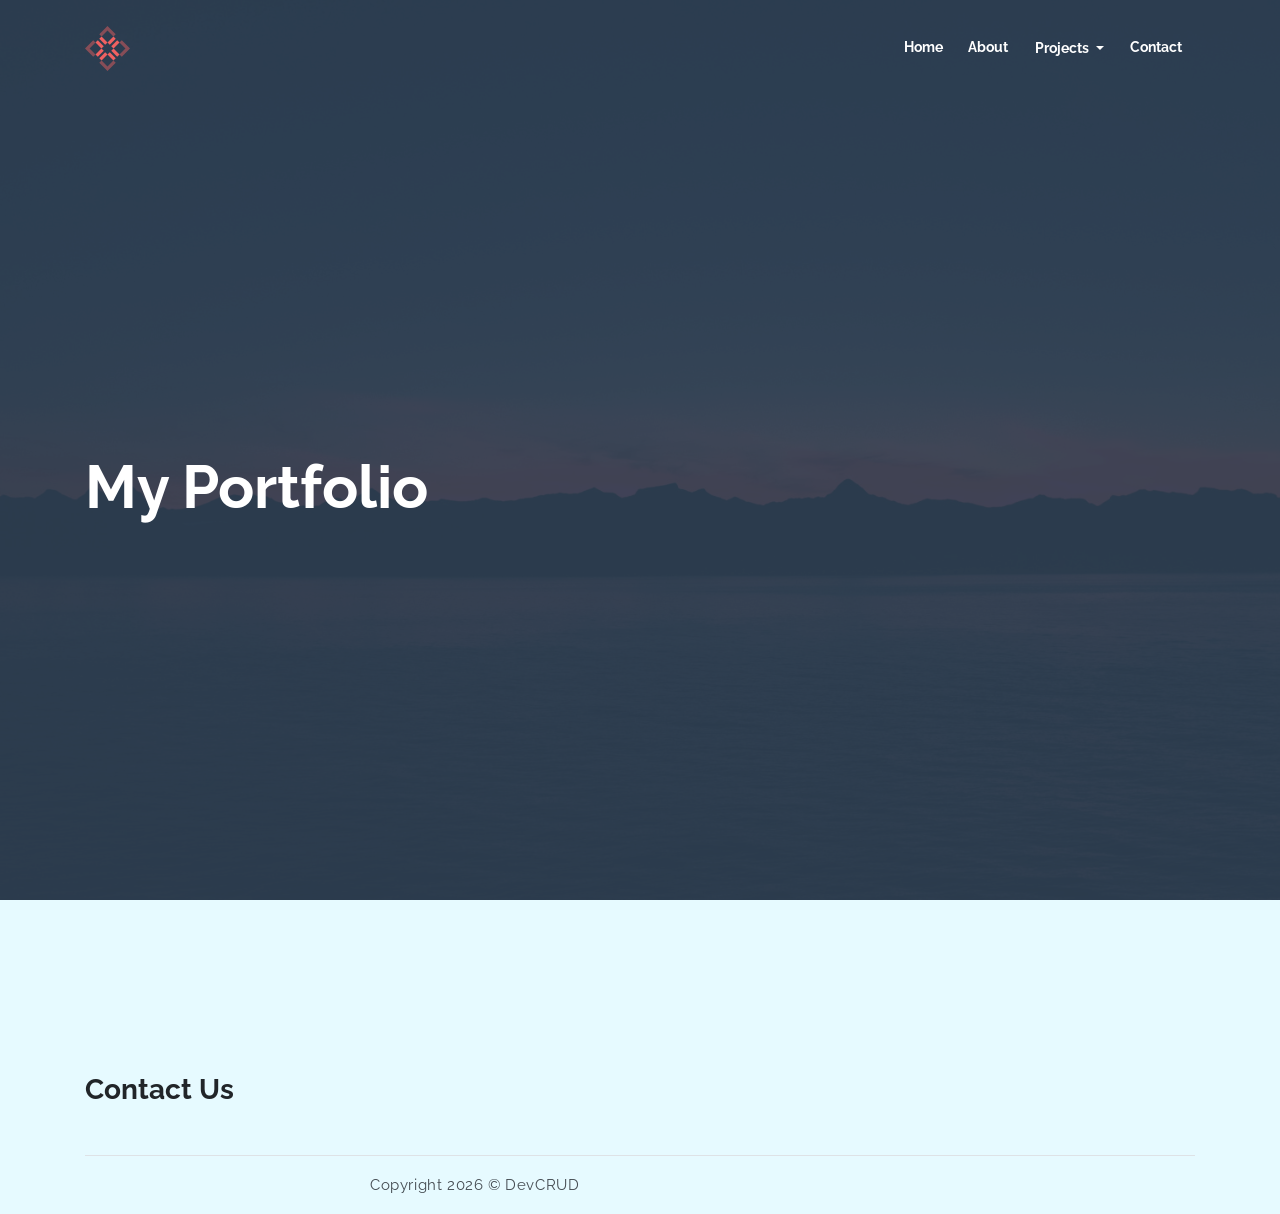
==== index.html @ 7925fd38 "Update index.html" ====
<!DOCTYPE html>
<html lang="en">
  <head>
    <meta charset="utf-8" />
    <meta
      name="viewport"
      content="width=device-width, initial-scale=1, shrink-to-fit=no"
    />
    <!--
    <meta name="description" content="Start your development with Ollie landing page.">
    <meta name="author" content="Devcrud">
    -->
    <title>Personal Portfolio</title>

    <!-- font icons -->
    <link
      rel="stylesheet"
      href="assets/vendors/themify-icons/css/themify-icons.css"
    />

    <!-- owl carousel -->
    <link
      rel="stylesheet"
      href="assets/vendors/owl-carousel/css/owl.carousel.css"
    />
    <link
      rel="stylesheet"
      href="assets/vendors/owl-carousel/css/owl.theme.default.css"
    />

    <!-- Bootstrap + Ollie main styles -->
    <link rel="stylesheet" href="assets/css/ollie.css" />
  </head>
  <body data-spy="scroll" data-target=".navbar" data-offset="40" id="home">
    <!-- Navigation Menu -->
    <nav
      id="scrollspy"
      class="navbar navbar-light bg-light navbar-expand-lg fixed-top"
      data-spy="affix"
      data-offset-top="20"
    >
      <div class="container">
        <a class="navbar-brand" href="/"
          ><img src="assets/imgs/brand.svg" alt="" class="brand-img"
        /></a>
        <button
          class="navbar-toggler"
          type="button"
          data-toggle="collapse"
          data-target="#navbarSupportedContent"
          aria-controls="navbarSupportedContent"
          aria-expanded="false"
          aria-label="Toggle navigation"
        >
          <span class="navbar-toggler-icon"></span>
        </button>
        <!-- Menu Items -->
        <div class="collapse navbar-collapse" id="navbarSupportedContent">
          <ul class="navbar-nav ml-auto">
            <li class="nav-item">
              <a class="nav-link" href="/">Home</a>
            </li>
            <li class="nav-item">
              <a class="nav-link" href="/about.html">About</a>
            </li>
            <li class="nav-item">
              <div class="dropdown d-inline-block">
                <!--Dropdown 3414, d-inline-block 7457-->
                <button
                  class="btn-navbar btn-navbar-outline-secondary dropdown-toggle nav-link"
                  type="button"
                  id="dropdownMenuButton"
                  data-toggle="dropdown"
                  aria-haspopup="true"
                  aria-expanded="false"
                >
                  Projects
                </button>
                <!--
                  btn-navbar 2727
                  btn-navbar-outline-secondary 3097
                  dropdown-toggle 3419
                -->
                <div class="dropdown-menu" aria-labelledby="dropdownMenuButton">
                  <a class="nav-link" href="/WCU_HighAltitudeBallooning/"
                    >Undergraduate Research at WCU</a
                  >
                  <!--
                  <a
                    class="nav-link"
                    href="/WCU_HighAltitudeBallooning/"
                    >Muon Detector</a
                  >
                  <a
                    class="nav-link"
                    href="/WCU_HighAltitudeBallooning/"
                    >CanSat</a
                  >
                  <a
                    class="nav-link"
                    href="/WCU_HighAltitudeBallooning/"
                    >Cubito</a
                  >
                  -->
                </div>
              </div>
              <!-- <a class="nav-link" href="#projects">Projects</a> -->
            </li>
            <!--<li class="nav-item">
              <a class="nav-link" href="#testmonial">Testmonials</a>
            </li>-->
            <!--<li class="nav-item">
              <a class="nav-link" href="#blog">Blog</a>
            </li>-->
            <li class="nav-item">
              <a class="nav-link" href="/contact.html">Contact</a>
            </li>
            <!--<li class="nav-item ml-0 ml-lg-4">
              <a class="nav-link" href="components.html">Components</a>
            </li>-->
          </ul>
        </div>
      </div>
    </nav>

    <!--Horizontal Scrolling Slides-->
    <header id="home" class="header">
      <div class="overlay"></div>

      <div
        id="header-carousel"
        class="carousel slide carousel-fade"
        data-ride="carousel"
      >
        <div class="container">
          <div class="carousel-inner">
            <div class="carousel-item active">
              <div class="carousel-caption d-none d-md-block">
                <h1 class="carousel-title">My Portfolio</h1>
                <!--<button class="btn btn-primary btn-rounded">Lorem</button>-->
              </div>
            </div>
            <div class="carousel-item">
              <div class="carousel-caption d-none d-md-block">
                <h1 class="carousel-title">This website is WIP</h1>
                <!--<button class="btn btn-primary btn-rounded">Lorem</button>-->
              </div>
            </div>
            <!--<div class="carousel-item">
              <div class="carousel-caption d-none d-md-block">
                <h1 class="carousel-title">Lorem inpsum</h1>
                <button class="btn btn-primary btn-rounded">Lorem</button>
              </div>
            </div>-->
          </div>
        </div>
      </div>
      <!--Slide Show Footer-->
      <!--<div class="infos container mb-4 mb-md-2">
        <div class="title">
          <h6 class="subtitle font-weight-normal">Lorem</h6>
          <h5>Lorem inpsum</h5>
          <p class="font-small">
            Lorem ipsum dolor sit amet, consectetur adipisicing elit.
          </p>
        </div>
        <div class="socials text-right">
          <div class="row justify-content-between">
            <div class="col">
              <a class="d-block subtitle"
                ><i class="ti-microphone pr-2"></i> (123) 456-7890</a
              >
              <a class="d-block subtitle"
                ><i class="ti-email pr-2"></i> info@website.com</a
              >
            </div>
            <div class="col">
              <h6 class="subtitle font-weight-normal mb-2">Social Media</h6>
              <div class="social-links">
                <a href="javascript:void(0)" class="link pr-1"
                  ><i class="ti-facebook"></i
                ></a>
                <a href="javascript:void(0)" class="link pr-1"
                  ><i class="ti-twitter-alt"></i
                ></a>
                <a href="javascript:void(0)" class="link pr-1"
                  ><i class="ti-google"></i
                ></a>
                <a href="javascript:void(0)" class="link pr-1"
                  ><i class="ti-pinterest-alt"></i
                ></a>
                <a href="javascript:void(0)" class="link pr-1"
                  ><i class="ti-instagram"></i
                ></a>
                <a href="javascript:void(0)" class="link pr-1"
                  ><i class="ti-rss"></i
                ></a>
              </div>
            </div>
          </div>
        </div>
      </div>-->
    </header>

    <!--Expertise Secion. Will be replaced with something else. Would like to create a separate page instead of below-->
    <!--<section class="section">
      <div class="container">
        <h6 class="xs-font mb-0">Blanditiis unde illum earum</h6>
        <h3 class="section-title mb-4">Expertise</h3>
        <--Individual Expertise Sections; Coding, Graphic Design, Developtment. Uneeded. Would like to create a separate page instead of below->
        <div class="row text-center">
          <div class="col-lg-4">
            <a href="javascript:void(0)" class="card border-0 text-dark">
              <img
                class="card-img-top"
                src="assets/imgs/img-5.jpg"
                alt="Download free bootstrap 4 landing page, free boootstrap 4 templates, Download free bootstrap 4.1 landing page, free boootstrap 4.1.1 templates, ollie Landing page"
              />
              <span class="card-body">
                <h4 class="title mt-4">Coding</h4>
                <p class="xs-font">
                  Lorem ipsum dolor sit amet, consectetur adipisicing elit.
                </p>
              </span>
            </a>
          </div>
          <div class="col-lg-4">
            <a href="javascript:void(0)" class="card border-0 text-dark">
              <img
                class="card-img-top"
                src="assets/imgs/img-6.jpg"
                alt="Download free bootstrap 4 landing page, free boootstrap 4 templates, Download free bootstrap 4.1 landing page, free boootstrap 4.1.1 templates, ollie Landing page"
              />
              <span class="card-body">
                <h4 class="title mt-4">Graphic Design</h4>
                <p class="xs-font">
                  Lorem ipsum dolor sit amet, consectetur adipisicing elit.
                </p>
              </span>
            </a>
          </div>
          <div class="col-lg-4">
            <a href="javascript:void(0)" class="card border-0 text-dark">
              <img
                class="card-img-top"
                src="assets/imgs/img-7.jpg"
                alt="Download free bootstrap 4 landing page, free boootstrap 4 templates, Download free bootstrap 4.1 landing page, free boootstrap 4.1.1 templates, ollie Landing page"
              />
              <span class="card-body">
                <h4 class="title mt-4">Development</h4>
                <p class="xs-font">
                  Lorem ipsum dolor sit amet, consectetur adipisicing elit.
                </p>
              </span>
            </a>
          </div>
        </div>
      </div>
    </section>-->
    <!--Portfolio "Our Products" Secion. Replace with something else. Would like to create a separate page instead of below-->
    <!--<section class="section" id="projects">
      <div class="container">
        <h6 class="xs-font mb-0">Culpa perferendis excepturi.</h6>
        <h3 class="section-title pb-4">Our Products</h3>
      </div>

      <div id="owl-projects" class="owl-carousel owl-theme mt-4">
        <a href="javascript:void(0)" class="item expertises-item">
          <img
            src="assets/imgs/img-1.jpg"
            alt="Download free bootstrap 4 landing page, free boootstrap 4 templates, Download free bootstrap 4.1 landing page, free boootstrap 4.1.1 templates, ollie Landing page"
            class="box-shadow"
          />
          <h6 class="mt-3 mb-2">Fuga asperiores</h6>
          <p class="xs-font">
            Lorem ipsum dolor sit amet, consectetur adipisicing elit.
          </p>
        </a>
        <a href="javascript:void(0)" class="item expertises-item">
          <img
            src="assets/imgs/img-2.jpg"
            alt="Download free bootstrap 4 landing page, free boootstrap 4 templates, Download free bootstrap 4.1 landing page, free boootstrap 4.1.1 templates, ollie Landing page"
            class="box-shadow"
          />
          <h6 class="mt-3 mb-2">Voluptatibus iure!</h6>
          <p class="xs-font">
            Lorem ipsum dolor sit amet, consectetur adipisicing elit.
          </p>
        </a>
        <a href="javascript:void(0)" class="item expertises-item">
          <img
            src="assets/imgs/img-3.jpg"
            alt="Download free bootstrap 4 landing page, free boootstrap 4 templates, Download free bootstrap 4.1 landing page, free boootstrap 4.1.1 templates, ollie Landing page"
            class="box-shadow"
          />
          <h6 class="mt-3 mb-2">Autem minus animi</h6>
          <p class="xs-font">
            Lorem ipsum dolor sit amet, consectetur adipisicing elit.
          </p>
        </a>
        <a href="javascript:void(0)" class="item expertises-item">
          <img
            src="assets/imgs/img-4.jpg"
            alt="Download free bootstrap 4 landing page, free boootstrap 4 templates, Download free bootstrap 4.1 landing page, free boootstrap 4.1.1 templates, ollie Landing page"
            class="box-shadow"
          />
          <h6 class="mt-3 mb-2">Sed eligendi</h6>
          <p class="xs-font">
            Lorem ipsum dolor sit amet, consectetur adipisicing elit.
          </p>
        </a>
        <a href="javascript:void(0)" class="item expertises-item">
          <img
            src="assets/imgs/img-8.jpg"
            alt="Download free bootstrap 4 landing page, free boootstrap 4 templates, Download free bootstrap 4.1 landing page, free boootstrap 4.1.1 templates, ollie Landing page"
            class="box-shadow"
          />
          <h6 class="mt-3 mb-2">Totam eveniet assumenda!</h6>
          <p class="xs-font">
            Lorem ipsum dolor sit amet, consectetur adipisicing elit.
          </p>
        </a>
        <a href="javascript:void(0)" class="item expertises-item">
          <img
            src="assets/imgs/img-9.jpg"
            alt="Download free bootstrap 4 landing page, free boootstrap 4 templates, Download free bootstrap 4.1 landing page, free boootstrap 4.1.1 templates, ollie Landing page"
            class="box-shadow"
          />
          <h6 class="mt-3 mb-2">Sapiente dolore ut</h6>
          <p class="xs-font">
            Lorem ipsum dolor sit amet, consectetur adipisicing elit.
          </p>
        </a>
      </div>
    </section>-->

    <!--Testmonial Secion. Replace with something else. Would like to create a separate page instead of below-->
    <!--<section class="section" id="testmonial">
      <div class="container">
        <h6 class="xs-font mb-0">Culpa perferendis excepturi.</h6>
        <h3 class="section-title">Testmonials</h3>

        <div id="owl-testmonial" class="owl-carousel owl-theme mt-4">
          <div class="item">
            <div class="textmonial-item">
              <img
                src="assets/imgs/avatar1.jpg"
                class="avatar"
                alt="Download free bootstrap 4 landing page, free boootstrap 4 templates, Download free bootstrap 4.1 landing page, free boootstrap 4.1.1 templates, ollie Landing page"
              />
              <div class="des">
                <h5 class="ti-quote-left font-weight-bold"></h5>
                <p>
                  Lorem ipsum dolor sit amet, consectetur adipisicing elit.
                  Accusamus ea facere voluptatum corrupti doloremque odit sequi
                  labore rerum maiores libero.adipisicing elit. Vitae quasi
                  voluptatem sed quaerat dolorum architecto reiciendis magni
                  laboriosam, illum, nobis, quae dolor, ducimus libero! Sapiente
                  deleniti sit dolor, ex possimus.
                </p>
                <h5 class="ti-quote-left text-right font-weight-bold"></h5>

                <div class="line"></div>
                <h6 class="name">Emma Re</h6>
                <h6 class="xs-font">Full stack developer</h6>
              </div>
            </div>
          </div>
          <div class="item">
            <div class="textmonial-item">
              <img
                src="assets/imgs/avatar2.jpg"
                class="avatar"
                alt="Download free bootstrap 4 landing page, free boootstrap 4 templates, Download free bootstrap 4.1 landing page, free boootstrap 4.1.1 templates, ollie Landing page"
              />
              <div class="des">
                <h5 class="ti-quote-left font-weight-bold"></h5>
                <p>
                  Lorem ipsum dolor sit amet, consectetur adipisicing elit.
                  Accusamus ea facere voluptatum corrupti doloremque odit sequi
                  labore rerum maiores libero.adipisicing elit. Vitae quasi
                  voluptatem sed quaerat dolorum architecto reiciendis magni
                  laboriosam, illum, nobis, quae dolor, ducimus libero! Sapiente
                  deleniti sit dolor, ex possimus.
                </p>
                <h5 class="ti-quote-left text-right font-weight-bold"></h5>

                <div class="line"></div>
                <h6 class="name">John Doe</h6>
                <h6 class="xs-font">Graphic Designer</h6>
              </div>
            </div>
          </div>
          <div class="item">
            <div class="textmonial-item">
              <img
                src="assets/imgs/avatar3.jpg"
                class="avatar"
                alt="Download free bootstrap 4 landing page, free boootstrap 4 templates, Download free bootstrap 4.1 landing page, free boootstrap 4.1.1 templates, ollie Landing page"
              />
              <div class="des">
                <h5 class="ti-quote-left font-weight-bold"></h5>
                <p>
                  Lorem ipsum dolor sit amet, consectetur adipisicing elit.
                  Accusamus ea facere voluptatum corrupti doloremque odit sequi
                  labore rerum maiores libero.adipisicing elit. Vitae quasi
                  voluptatem sed quaerat dolorum architecto reiciendis magni
                  laboriosam, illum, nobis, quae dolor, ducimus libero! Sapiente
                  deleniti sit dolor, ex possimus.
                </p>
                <h5 class="ti-quote-left text-right font-weight-bold"></h5>

                <div class="line"></div>
                <h6 class="name">Emily Roe</h6>
                <h6 class="xs-font">Freelancer</h6>
              </div>
            </div>
          </div>
        </div>
      </div>
    </section>-->
    <!--Footer again. Uneeded.-->
    <!--<section class="section bg-overlay">
      <div class="container">
        <div class="infos mb-4 mb-md-2">
          <div class="title">
            <h6 class="subtitle font-weight-normal">Are locking for</h6>
            <h5>Lorem inpsum</h5>
            <p class="font-small">
              Lorem ipsum dolor sit amet, consectetur adipisicing elit.
            </p>
          </div>
          <div class="socials">
            <div class="row justify-content-between">
              <div class="col">
                <a class="d-block subtitle"
                  ><i class="ti-microphone"></i> (123) 456-7890</a
                >
                <a class="d-block subtitle"
                  ><i class="ti-email"></i> info@website.com</a
                >
              </div>
              <div class="col">
                <h6 class="subtitle font-weight-normal mb-1">Social Media</h6>
                <div class="social-links">
                  <a href="javascript:void(0)" class="link pr-1"
                    ><i class="ti-facebook"></i
                  ></a>
                  <a href="javascript:void(0)" class="link pr-1"
                    ><i class="ti-twitter-alt"></i
                  ></a>
                  <a href="javascript:void(0)" class="link pr-1"
                    ><i class="ti-google"></i
                  ></a>
                  <a href="javascript:void(0)" class="link pr-1"
                    ><i class="ti-pinterest-alt"></i
                  ></a>
                  <a href="javascript:void(0)" class="link pr-1"
                    ><i class="ti-instagram"></i
                  ></a>
                  <a href="javascript:void(0)" class="link pr-1"
                    ><i class="ti-rss"></i
                  ></a>
                </div>
              </div>
            </div>
          </div>
        </div>
      </div>
    </section>-->
    <!--Blog Secion. Replace with something else. Would like to create a separate page instead of below-->
    <!--<section class="section" id="blog">
      <div class="container mb-3">
        <h6 class="xs-font mb-0">Culpa perferendis excepturi.</h6>
        <h3 class="section-title mb-5">Our Blog</h3>

        <div class="blog-wrapper">
          <div class="img-wrapper">
            <img
              src="assets/imgs/img-3.jpg"
              alt="Download free bootstrap 4 landing page, free boootstrap 4 templates, Download free bootstrap 4.1 landing page, free boootstrap 4.1.1 templates, ollie Landing page"
            />
            <div class="date-container">
              <h6 class="day">29</h6>
              <h6 class="mun">Jun</h6>
            </div>
          </div>
          <div class="txt-wrapper">
            <h4 class="blog-title">Lorem ipsum dolor.</h4>
            <p>
              Lorem ipsum dolor sit amet, consectetur adipisicing elit. Nostrum
              vitae ducimus dolor sed numquam, assumenda non dolorem in facilis
              eius alias voluptates, fugit maiores aspernatur ad rem saepe
              molestiae consequuntur. adipisicing elit. Repellat nam placeat
              laboriosam dolorum aperiam fuga voluptate, quis ea vel ab sunt
              incidunt quasi, molestias atque deserunt voluptates quae
              voluptatum sit.
            </p>

            <a href="#" class="badge badge-info">Graphic Design</a>

            <h6 class="blog-footer">
              <a href="javascript:void(0)"><i class="ti-user"></i> Admin </a> |
              <a href="javascript:void(0)"><i class="ti-thumb-up"></i> 213 </a>
              |
              <a href="javascript:void(0)"><i class="ti-comments"></i> 123</a>
            </h6>
          </div>
        </div>
      </div>
    </section>-->
    <!--Contact Us Secion. Would like to create a separate page instead of below-->
    <section id="contact" class="section pb-0">
      <div class="container">
        <!--<h6 class="xs-font mb-0">Culpa perferendis excepturi.</h6>-->
        <h3 class="section-title mb-5">Contact Us</h3>

        <!--<div class="row align-items-center justify-content-between">
          <div class="col-md-8 col-lg-7">
            <form class="contact-form">
              <div class="form-row">
                <div class="col form-group">
                  <input type="text" class="form-control" placeholder="Name" />
                </div>
                <div class="col form-group">
                  <input
                    type="email"
                    class="form-control"
                    placeholder="Email"
                  />
                </div>
              </div>
              <div class="form-group">
                <textarea
                  name=""
                  id=""
                  cols="30"
                  rows="5"
                  class="form-control"
                  placeholder="Your Message"
                ></textarea>
              </div>
              <div class="form-group">
                <input
                  type="submit"
                  class="btn btn-primary btn-block"
                  value="Send Message"
                />
              </div>
            </form>
          </div>
          <div class="col-md-4 d-none d-md-block order-1">
            <ul class="list">
              <li class="list-head">
                <h6>CONTACT INFO</h6>
              </li>
              <li class="list-body">
                <p class="py-2">
                  Contact us and we'll get back to you within 24 hours.
                </p>
                <p class="py-2">
                  <i class="ti-location-pin"></i> 12345 Fake ST NoWhere AB
                  Country
                </p>
                <p class="py-2"><i class="ti-email"></i> info@website.com</p>
                <p class="py-2"><i class="ti-microphone"></i> (123) 456-7890</p>
              </li>
            </ul>
          </div>
        </div>-->
        <!--Webpage Footer.-->
        <footer class="footer mt-5 border-top">
          <div class="row align-items-center justify-content-center">
            <div class="col-md-6 text-center text-md-left">
              <p class="mb-0">
                Copyright
                <script>
                  document.write(new Date().getFullYear());
                </script>
                &copy;
                <a target="_blank" href="http://www.devcrud.com">DevCRUD</a>
              </p>
            </div>
            <!--<div class="col-md-6 text-center text-md-right">
              <div class="social-links">
                <a href="javascript:void(0)" class="link"
                  ><i class="ti-facebook"></i
                ></a>
                <a href="javascript:void(0)" class="link"
                  ><i class="ti-twitter-alt"></i
                ></a>
                <a href="javascript:void(0)" class="link"
                  ><i class="ti-google"></i
                ></a>
                <a href="javascript:void(0)" class="link"
                  ><i class="ti-pinterest-alt"></i
                ></a>
                <a href="javascript:void(0)" class="link"
                  ><i class="ti-instagram"></i
                ></a>
                <a href="javascript:void(0)" class="link"
                  ><i class="ti-rss"></i
                ></a>
              </div>
            </div>-->
          </div>
        </footer>
      </div>
    </section>

    <!-- core  -->
    <script src="assets/vendors/jquery/jquery-3.4.1.js"></script>
    <script src="assets/vendors/bootstrap/bootstrap.bundle.js"></script>

    <!-- bootstrap 3 affix -->
    <script src="assets/vendors/bootstrap/bootstrap.affix.js"></script>

    <!-- Owl carousel  -->
    <script src="assets/vendors/owl-carousel/js/owl.carousel.js"></script>

    <!-- Ollie js -->
    <script src="assets/js/Ollie.js"></script>
  </body>
</html>
---- assets/vendors/themify-icons/css/themify-icons.css ----
@font-face {
	font-family: 'themify';
	src:url("../fonts/themify.eot?-fvbane");
	src:url("../fonts/themify.eot?#iefix-fvbane") format("embedded-opentype"),
		url("../fonts/themify.woff?-fvbane") format("woff"),
		url("../fonts/themify.ttf?-fvbane") format("truetype"),
		url("../fonts/themify.svg?-fvbane#themify") format("svg");
	font-weight: normal;
	font-style: normal;
}

[class^="ti-"], [class*=" ti-"] {
	font-family: 'themify';
	speak: none;
	font-style: normal;
	font-weight: normal;
	font-variant: normal;
	text-transform: none;
	line-height: 1;

	/* Better Font Rendering =========== */
	-webkit-font-smoothing: antialiased;
	-moz-osx-font-smoothing: grayscale;
}

.ti-wand:before {
	content: "\e600";
}
.ti-volume:before {
	content: "\e601";
}
.ti-user:before {
	content: "\e602";
}
.ti-unlock:before {
	content: "\e603";
}
.ti-unlink:before {
	content: "\e604";
}
.ti-trash:before {
	content: "\e605";
}
.ti-thought:before {
	content: "\e606";
}
.ti-target:before {
	content: "\e607";
}
.ti-tag:before {
	content: "\e608";
}
.ti-tablet:before {
	content: "\e609";
}
.ti-star:before {
	content: "\e60a";
}
.ti-spray:before {
	content: "\e60b";
}
.ti-signal:before {
	content: "\e60c";
}
.ti-shopping-cart:before {
	content: "\e60d";
}
.ti-shopping-cart-full:before {
	content: "\e60e";
}
.ti-settings:before {
	content: "\e60f";
}
.ti-search:before {
	content: "\e610";
}
.ti-zoom-in:before {
	content: "\e611";
}
.ti-zoom-out:before {
	content: "\e612";
}
.ti-cut:before {
	content: "\e613";
}
.ti-ruler:before {
	content: "\e614";
}
.ti-ruler-pencil:before {
	content: "\e615";
}
.ti-ruler-alt:before {
	content: "\e616";
}
.ti-bookmark:before {
	content: "\e617";
}
.ti-bookmark-alt:before {
	content: "\e618";
}
.ti-reload:before {
	content: "\e619";
}
.ti-plus:before {
	content: "\e61a";
}
.ti-pin:before {
	content: "\e61b";
}
.ti-pencil:before {
	content: "\e61c";
}
.ti-pencil-alt:before {
	content: "\e61d";
}
.ti-paint-roller:before {
	content: "\e61e";
}
.ti-paint-bucket:before {
	content: "\e61f";
}
.ti-na:before {
	content: "\e620";
}
.ti-mobile:before {
	content: "\e621";
}
.ti-minus:before {
	content: "\e622";
}
.ti-medall:before {
	content: "\e623";
}
.ti-medall-alt:before {
	content: "\e624";
}
.ti-marker:before {
	content: "\e625";
}
.ti-marker-alt:before {
	content: "\e626";
}
.ti-arrow-up:before {
	content: "\e627";
}
.ti-arrow-right:before {
	content: "\e628";
}
.ti-arrow-left:before {
	content: "\e629";
}
.ti-arrow-down:before {
	content: "\e62a";
}
.ti-lock:before {
	content: "\e62b";
}
.ti-location-arrow:before {
	content: "\e62c";
}
.ti-link:before {
	content: "\e62d";
}
.ti-layout:before {
	content: "\e62e";
}
.ti-layers:before {
	content: "\e62f";
}
.ti-layers-alt:before {
	content: "\e630";
}
.ti-key:before {
	content: "\e631";
}
.ti-import:before {
	content: "\e632";
}
.ti-image:before {
	content: "\e633";
}
.ti-heart:before {
	content: "\e634";
}
.ti-heart-broken:before {
	content: "\e635";
}
.ti-hand-stop:before {
	content: "\e636";
}
.ti-hand-open:before {
	content: "\e637";
}
.ti-hand-drag:before {
	content: "\e638";
}
.ti-folder:before {
	content: "\e639";
}
.ti-flag:before {
	content: "\e63a";
}
.ti-flag-alt:before {
	content: "\e63b";
}
.ti-flag-alt-2:before {
	content: "\e63c";
}
.ti-eye:before {
	content: "\e63d";
}
.ti-export:before {
	content: "\e63e";
}
.ti-exchange-vertical:before {
	content: "\e63f";
}
.ti-desktop:before {
	content: "\e640";
}
.ti-cup:before {
	content: "\e641";
}
.ti-crown:before {
	content: "\e642";
}
.ti-comments:before {
	content: "\e643";
}
.ti-comment:before {
	content: "\e644";
}
.ti-comment-alt:before {
	content: "\e645";
}
.ti-close:before {
	content: "\e646";
}
.ti-clip:before {
	content: "\e647";
}
.ti-angle-up:before {
	content: "\e648";
}
.ti-angle-right:before {
	content: "\e649";
}
.ti-angle-left:before {
	content: "\e64a";
}
.ti-angle-down:before {
	content: "\e64b";
}
.ti-check:before {
	content: "\e64c";
}
.ti-check-box:before {
	content: "\e64d";
}
.ti-camera:before {
	content: "\e64e";
}
.ti-announcement:before {
	content: "\e64f";
}
.ti-brush:before {
	content: "\e650";
}
.ti-briefcase:before {
	content: "\e651";
}
.ti-bolt:before {
	content: "\e652";
}
.ti-bolt-alt:before {
	content: "\e653";
}
.ti-blackboard:before {
	content: "\e654";
}
.ti-bag:before {
	content: "\e655";
}
.ti-move:before {
	content: "\e656";
}
.ti-arrows-vertical:before {
	content: "\e657";
}
.ti-arrows-horizontal:before {
	content: "\e658";
}
.ti-fullscreen:before {
	content: "\e659";
}
.ti-arrow-top-right:before {
	content: "\e65a";
}
.ti-arrow-top-left:before {
	content: "\e65b";
}
.ti-arrow-circle-up:before {
	content: "\e65c";
}
.ti-arrow-circle-right:before {
	content: "\e65d";
}
.ti-arrow-circle-left:before {
	content: "\e65e";
}
.ti-arrow-circle-down:before {
	content: "\e65f";
}
.ti-angle-double-up:before {
	content: "\e660";
}
.ti-angle-double-right:before {
	content: "\e661";
}
.ti-angle-double-left:before {
	content: "\e662";
}
.ti-angle-double-down:before {
	content: "\e663";
}
.ti-zip:before {
	content: "\e664";
}
.ti-world:before {
	content: "\e665";
}
.ti-wheelchair:before {
	content: "\e666";
}
.ti-view-list:before {
	content: "\e667";
}
.ti-view-list-alt:before {
	content: "\e668";
}
.ti-view-grid:before {
	content: "\e669";
}
.ti-uppercase:before {
	content: "\e66a";
}
.ti-upload:before {
	content: "\e66b";
}
.ti-underline:before {
	content: "\e66c";
}
.ti-truck:before {
	content: "\e66d";
}
.ti-timer:before {
	content: "\e66e";
}
.ti-ticket:before {
	content: "\e66f";
}
.ti-thumb-up:before {
	content: "\e670";
}
.ti-thumb-down:before {
	content: "\e671";
}
.ti-text:before {
	content: "\e672";
}
.ti-stats-up:before {
	content: "\e673";
}
.ti-stats-down:before {
	content: "\e674";
}
.ti-split-v:before {
	content: "\e675";
}
.ti-split-h:before {
	content: "\e676";
}
.ti-smallcap:before {
	content: "\e677";
}
.ti-shine:before {
	content: "\e678";
}
.ti-shift-right:before {
	content: "\e679";
}
.ti-shift-left:before {
	content: "\e67a";
}
.ti-shield:before {
	content: "\e67b";
}
.ti-notepad:before {
	content: "\e67c";
}
.ti-server:before {
	content: "\e67d";
}
.ti-quote-right:before {
	content: "\e67e";
}
.ti-quote-left:before {
	content: "\e67f";
}
.ti-pulse:before {
	content: "\e680";
}
.ti-printer:before {
	content: "\e681";
}
.ti-power-off:before {
	content: "\e682";
}
.ti-plug:before {
	content: "\e683";
}
.ti-pie-chart:before {
	content: "\e684";
}
.ti-paragraph:before {
	content: "\e685";
}
.ti-panel:before {
	content: "\e686";
}
.ti-package:before {
	content: "\e687";
}
.ti-music:before {
	content: "\e688";
}
.ti-music-alt:before {
	content: "\e689";
}
.ti-mouse:before {
	content: "\e68a";
}
.ti-mouse-alt:before {
	content: "\e68b";
}
.ti-money:before {
	content: "\e68c";
}
.ti-microphone:before {
	content: "\e68d";
}
.ti-menu:before {
	content: "\e68e";
}
.ti-menu-alt:before {
	content: "\e68f";
}
.ti-map:before {
	content: "\e690";
}
.ti-map-alt:before {
	content: "\e691";
}
.ti-loop:before {
	content: "\e692";
}
.ti-location-pin:before {
	content: "\e693";
}
.ti-list:before {
	content: "\e694";
}
.ti-light-bulb:before {
	content: "\e695";
}
.ti-Italic:before {
	content: "\e696";
}
.ti-info:before {
	content: "\e697";
}
.ti-infinite:before {
	content: "\e698";
}
.ti-id-badge:before {
	content: "\e699";
}
.ti-hummer:before {
	content: "\e69a";
}
.ti-home:before {
	content: "\e69b";
}
.ti-help:before {
	content: "\e69c";
}
.ti-headphone:before {
	content: "\e69d";
}
.ti-harddrives:before {
	content: "\e69e";
}
.ti-harddrive:before {
	content: "\e69f";
}
.ti-gift:before {
	content: "\e6a0";
}
.ti-game:before {
	content: "\e6a1";
}
.ti-filter:before {
	content: "\e6a2";
}
.ti-files:before {
	content: "\e6a3";
}
.ti-file:before {
	content: "\e6a4";
}
.ti-eraser:before {
	content: "\e6a5";
}
.ti-envelope:before {
	content: "\e6a6";
}
.ti-download:before {
	content: "\e6a7";
}
.ti-direction:before {
	content: "\e6a8";
}
.ti-direction-alt:before {
	content: "\e6a9";
}
.ti-dashboard:before {
	content: "\e6aa";
}
.ti-control-stop:before {
	content: "\e6ab";
}
.ti-control-shuffle:before {
	content: "\e6ac";
}
.ti-control-play:before {
	content: "\e6ad";
}
.ti-control-pause:before {
	content: "\e6ae";
}
.ti-control-forward:before {
	content: "\e6af";
}
.ti-control-backward:before {
	content: "\e6b0";
}
.ti-cloud:before {
	content: "\e6b1";
}
.ti-cloud-up:before {
	content: "\e6b2";
}
.ti-cloud-down:before {
	content: "\e6b3";
}
.ti-clipboard:before {
	content: "\e6b4";
}
.ti-car:before {
	content: "\e6b5";
}
.ti-calendar:before {
	content: "\e6b6";
}
.ti-book:before {
	content: "\e6b7";
}
.ti-bell:before {
	content: "\e6b8";
}
.ti-basketball:before {
	content: "\e6b9";
}
.ti-bar-chart:before {
	content: "\e6ba";
}
.ti-bar-chart-alt:before {
	content: "\e6bb";
}
.ti-back-right:before {
	content: "\e6bc";
}
.ti-back-left:before {
	content: "\e6bd";
}
.ti-arrows-corner:before {
	content: "\e6be";
}
.ti-archive:before {
	content: "\e6bf";
}
.ti-anchor:before {
	content: "\e6c0";
}
.ti-align-right:before {
	content: "\e6c1";
}
.ti-align-left:before {
	content: "\e6c2";
}
.ti-align-justify:before {
	content: "\e6c3";
}
.ti-align-center:before {
	content: "\e6c4";
}
.ti-alert:before {
	content: "\e6c5";
}
.ti-alarm-clock:before {
	content: "\e6c6";
}
.ti-agenda:before {
	content: "\e6c7";
}
.ti-write:before {
	content: "\e6c8";
}
.ti-window:before {
	content: "\e6c9";
}
.ti-widgetized:before {
	content: "\e6ca";
}
.ti-widget:before {
	content: "\e6cb";
}
.ti-widget-alt:before {
	content: "\e6cc";
}
.ti-wallet:before {
	content: "\e6cd";
}
.ti-video-clapper:before {
	content: "\e6ce";
}
.ti-video-camera:before {
	content: "\e6cf";
}
.ti-vector:before {
	content: "\e6d0";
}
.ti-themify-logo:before {
	content: "\e6d1";
}
.ti-themify-favicon:before {
	content: "\e6d2";
}
.ti-themify-favicon-alt:before {
	content: "\e6d3";
}
.ti-support:before {
	content: "\e6d4";
}
.ti-stamp:before {
	content: "\e6d5";
}
.ti-split-v-alt:before {
	content: "\e6d6";
}
.ti-slice:before {
	content: "\e6d7";
}
.ti-shortcode:before {
	content: "\e6d8";
}
.ti-shift-right-alt:before {
	content: "\e6d9";
}
.ti-shift-left-alt:before {
	content: "\e6da";
}
.ti-ruler-alt-2:before {
	content: "\e6db";
}
.ti-receipt:before {
	content: "\e6dc";
}
.ti-pin2:before {
	content: "\e6dd";
}
.ti-pin-alt:before {
	content: "\e6de";
}
.ti-pencil-alt2:before {
	content: "\e6df";
}
.ti-palette:before {
	content: "\e6e0";
}
.ti-more:before {
	content: "\e6e1";
}
.ti-more-alt:before {
	content: "\e6e2";
}
.ti-microphone-alt:before {
	content: "\e6e3";
}
.ti-magnet:before {
	content: "\e6e4";
}
.ti-line-double:before {
	content: "\e6e5";
}
.ti-line-dotted:before {
	content: "\e6e6";
}
.ti-line-dashed:before {
	content: "\e6e7";
}
.ti-layout-width-full:before {
	content: "\e6e8";
}
.ti-layout-width-default:before {
	content: "\e6e9";
}
.ti-layout-width-default-alt:before {
	content: "\e6ea";
}
.ti-layout-tab:before {
	content: "\e6eb";
}
.ti-layout-tab-window:before {
	content: "\e6ec";
}
.ti-layout-tab-v:before {
	content: "\e6ed";
}
.ti-layout-tab-min:before {
	content: "\e6ee";
}
.ti-layout-slider:before {
	content: "\e6ef";
}
.ti-layout-slider-alt:before {
	content: "\e6f0";
}
.ti-layout-sidebar-right:before {
	content: "\e6f1";
}
.ti-layout-sidebar-none:before {
	content: "\e6f2";
}
.ti-layout-sidebar-left:before {
	content: "\e6f3";
}
.ti-layout-placeholder:before {
	content: "\e6f4";
}
.ti-layout-menu:before {
	content: "\e6f5";
}
.ti-layout-menu-v:before {
	content: "\e6f6";
}
.ti-layout-menu-separated:before {
	content: "\e6f7";
}
.ti-layout-menu-full:before {
	content: "\e6f8";
}
.ti-layout-media-right-alt:before {
	content: "\e6f9";
}
.ti-layout-media-right:before {
	content: "\e6fa";
}
.ti-layout-media-overlay:before {
	content: "\e6fb";
}
.ti-layout-media-overlay-alt:before {
	content: "\e6fc";
}
.ti-layout-media-overlay-alt-2:before {
	content: "\e6fd";
}
.ti-layout-media-left-alt:before {
	content: "\e6fe";
}
.ti-layout-media-left:before {
	content: "\e6ff";
}
.ti-layout-media-center-alt:before {
	content: "\e700";
}
.ti-layout-media-center:before {
	content: "\e701";
}
.ti-layout-list-thumb:before {
	content: "\e702";
}
.ti-layout-list-thumb-alt:before {
	content: "\e703";
}
.ti-layout-list-post:before {
	content: "\e704";
}
.ti-layout-list-large-image:before {
	content: "\e705";
}
.ti-layout-line-solid:before {
	content: "\e706";
}
.ti-layout-grid4:before {
	content: "\e707";
}
.ti-layout-grid3:before {
	content: "\e708";
}
.ti-layout-grid2:before {
	content: "\e709";
}
.ti-layout-grid2-thumb:before {
	content: "\e70a";
}
.ti-layout-cta-right:before {
	content: "\e70b";
}
.ti-layout-cta-left:before {
	content: "\e70c";
}
.ti-layout-cta-center:before {
	content: "\e70d";
}
.ti-layout-cta-btn-right:before {
	content: "\e70e";
}
.ti-layout-cta-btn-left:before {
	content: "\e70f";
}
.ti-layout-column4:before {
	content: "\e710";
}
.ti-layout-column3:before {
	content: "\e711";
}
.ti-layout-column2:before {
	content: "\e712";
}
.ti-layout-accordion-separated:before {
	content: "\e713";
}
.ti-layout-accordion-merged:before {
	content: "\e714";
}
.ti-layout-accordion-list:before {
	content: "\e715";
}
.ti-ink-pen:before {
	content: "\e716";
}
.ti-info-alt:before {
	content: "\e717";
}
.ti-help-alt:before {
	content: "\e718";
}
.ti-headphone-alt:before {
	content: "\e719";
}
.ti-hand-point-up:before {
	content: "\e71a";
}
.ti-hand-point-right:before {
	content: "\e71b";
}
.ti-hand-point-left:before {
	content: "\e71c";
}
.ti-hand-point-down:before {
	content: "\e71d";
}
.ti-gallery:before {
	content: "\e71e";
}
.ti-face-smile:before {
	content: "\e71f";
}
.ti-face-sad:before {
	content: "\e720";
}
.ti-credit-card:before {
	content: "\e721";
}
.ti-control-skip-forward:before {
	content: "\e722";
}
.ti-control-skip-backward:before {
	content: "\e723";
}
.ti-control-record:before {
	content: "\e724";
}
.ti-control-eject:before {
	content: "\e725";
}
.ti-comments-smiley:before {
	content: "\e726";
}
.ti-brush-alt:before {
	content: "\e727";
}
.ti-youtube:before {
	content: "\e728";
}
.ti-vimeo:before {
	content: "\e729";
}
.ti-twitter:before {
	content: "\e72a";
}
.ti-time:before {
	content: "\e72b";
}
.ti-tumblr:before {
	content: "\e72c";
}
.ti-skype:before {
	content: "\e72d";
}
.ti-share:before {
	content: "\e72e";
}
.ti-share-alt:before {
	content: "\e72f";
}
.ti-rocket:before {
	content: "\e730";
}
.ti-pinterest:before {
	content: "\e731";
}
.ti-new-window:before {
	content: "\e732";
}
.ti-microsoft:before {
	content: "\e733";
}
.ti-list-ol:before {
	content: "\e734";
}
.ti-linkedin:before {
	content: "\e735";
}
.ti-layout-sidebar-2:before {
	content: "\e736";
}
.ti-layout-grid4-alt:before {
	content: "\e737";
}
.ti-layout-grid3-alt:before {
	content: "\e738";
}
.ti-layout-grid2-alt:before {
	content: "\e739";
}
.ti-layout-column4-alt:before {
	content: "\e73a";
}
.ti-layout-column3-alt:before {
	content: "\e73b";
}
.ti-layout-column2-alt:before {
	content: "\e73c";
}
.ti-instagram:before {
	content: "\e73d";
}
.ti-google:before {
	content: "\e73e";
}
.ti-github:before {
	content: "\e73f";
}
.ti-flickr:before {
	content: "\e740";
}
.ti-facebook:before {
	content: "\e741";
}
.ti-dropbox:before {
	content: "\e742";
}
.ti-dribbble:before {
	content: "\e743";
}
.ti-apple:before {
	content: "\e744";
}
.ti-android:before {
	content: "\e745";
}
.ti-save:before {
	content: "\e746";
}
.ti-save-alt:before {
	content: "\e747";
}
.ti-yahoo:before {
	content: "\e748";
}
.ti-wordpress:before {
	content: "\e749";
}
.ti-vimeo-alt:before {
	content: "\e74a";
}
.ti-twitter-alt:before {
	content: "\e74b";
}
.ti-tumblr-alt:before {
	content: "\e74c";
}
.ti-trello:before {
	content: "\e74d";
}
.ti-stack-overflow:before {
	content: "\e74e";
}
.ti-soundcloud:before {
	content: "\e74f";
}
.ti-sharethis:before {
	content: "\e750";
}
.ti-sharethis-alt:before {
	content: "\e751";
}
.ti-reddit:before {
	content: "\e752";
}
.ti-pinterest-alt:before {
	content: "\e753";
}
.ti-microsoft-alt:before {
	content: "\e754";
}
.ti-linux:before {
	content: "\e755";
}
.ti-jsfiddle:before {
	content: "\e756";
}
.ti-joomla:before {
	content: "\e757";
}
.ti-html5:before {
	content: "\e758";
}
.ti-flickr-alt:before {
	content: "\e759";
}
.ti-email:before {
	content: "\e75a";
}
.ti-drupal:before {
	content: "\e75b";
}
.ti-dropbox-alt:before {
	content: "\e75c";
}
.ti-css3:before {
	content: "\e75d";
}
.ti-rss:before {
	content: "\e75e";
}
.ti-rss-alt:before {
	content: "\e75f";
}
---- assets/css/ollie.css ----
@charset "UTF-8";
/*!
=========================================================
* Ollie Landing page
=========================================================

* Copyright: 2019 DevCRUD (https://devcrud.com)
* Licensed: (https://devcrud.com/licenses)
* Coded by www.devcrud.com

=========================================================

* The above copyright notice and this permission notice shall be included in all copies or substantial portions of the Software.
*/
@import url("https://fonts.googleapis.com/css?family=Raleway:100,100i,200,200i,400,400i,700,700i,900,900i");
:root {
  --blue: #007bff;
  --indigo: #6610f2;
  --purple: #6f42c1;
  --pink: #eb5175;
  --red: #FD5D93;
  --orange: #f06161;
  --yellow: #ffc107;
  --green: #00F2C3;
  --teal: #20c997;
  --cyan: #17a2b8;
  --white: #fff;
  --gray: #6c757d;
  --gray-dark: #343a40;
  --primary: #f06161;
  --secondary: #6c757d;
  --success: #00F2C3;
  --info: #17a2b8;
  --warning: #ffc107;
  --danger: #FD5D93;
  --light: #f8f9fa;
  --dark: #343a40;
  --breakpoint-xs: 0;
  --breakpoint-sm: 576px;
  --breakpoint-md: 768px;
  --breakpoint-lg: 992px;
  --breakpoint-xl: 1200px;
  --font-family-sans-serif: "Raleway", sans-serif;
  --font-family-monospace: SFMono-Regular, Menlo, Monaco, Consolas, "Liberation Mono", "Courier New", monospace;
}

*,
*::before,
*::after {
  box-sizing: border-box;
}

html {
  font-family: sans-serif;
  line-height: 1.15;
  -webkit-text-size-adjust: 100%;
  -webkit-tap-highlight-color: rgba(0, 0, 0, 0);
}

article, aside, figcaption, figure, footer, header, hgroup, main, nav, section {
  display: block;
}

body {
  margin: 0;
  font-family: "Raleway", sans-serif;
  font-size: 1rem;
  font-weight: 400;
  line-height: 1.5;
  color: #212529;
  text-align: left;
  background-color: #fff;
}

body#HABalloons {
  margin: 0;
  font-family: "Raleway", sans-serif;
  font-size: 1rem;
  font-weight: 400;
  line-height: 1.5;
  color: #212529;
  text-align: left;
  background-color: #ccf5ff;
}

[tabindex="-1"]:focus {
  outline: 0 !important;
}

hr {
  box-sizing: content-box;
  height: 0;
  overflow: visible;
}

h1, h2, h3, h4, h5, h6 {
  margin-top: 0;
  margin-bottom: 0.5rem;
}

p {
  margin-top: 0;
  margin-bottom: 1rem;
}

abbr[title],
abbr[data-original-title] {
  text-decoration: underline;
  -webkit-text-decoration: underline dotted;
          text-decoration: underline dotted;
  cursor: help;
  border-bottom: 0;
  -webkit-text-decoration-skip-ink: none;
          text-decoration-skip-ink: none;
}

address {
  margin-bottom: 1rem;
  font-style: normal;
  line-height: inherit;
}

ol,
ul,
dl {
  margin-top: 0;
  margin-bottom: 1rem;
}

ol ol,
ul ul,
ol ul,
ul ol {
  margin-bottom: 0;
}

dt {
  font-weight: 700;
}

dd {
  margin-bottom: .5rem;
  margin-left: 0;
}

blockquote {
  margin: 0 0 1rem;
}

b,
strong {
  font-weight: bolder;
}

small {
  font-size: 80%;
}

sub,
sup {
  position: relative;
  font-size: 75%;
  line-height: 0;
  vertical-align: baseline;
}

sub {
  bottom: -.25em;
}

sup {
  top: -.5em;
}

a {
  color: #f06161;
  text-decoration: none;
  background-color: transparent;
}

a:hover {
  color: #e91b1b;
  text-decoration: none;
}

a:not([href]):not([tabindex]) {
  color: inherit;
  text-decoration: none;
}

a:not([href]):not([tabindex]):hover, a:not([href]):not([tabindex]):focus {
  color: inherit;
  text-decoration: none;
}

a:not([href]):not([tabindex]):focus {
  outline: 0;
}

pre,
code,
kbd,
samp {
  font-family: SFMono-Regular, Menlo, Monaco, Consolas, "Liberation Mono", "Courier New", monospace;
  font-size: 1em;
}

pre {
  margin-top: 0;
  margin-bottom: 1rem;
  overflow: auto;
}

figure {
  margin: 0 0 1rem;
}

img {
  vertical-align: middle;
  border-style: none;
}

svg {
  overflow: hidden;
  vertical-align: middle;
}

table {
  border-collapse: collapse;
}

caption {
  padding-top: 0.75rem;
  padding-bottom: 0.75rem;
  color: #6c757d;
  text-align: left;
  caption-side: bottom;
}

th {
  text-align: inherit;
}

label {
  display: inline-block;
  margin-bottom: 0.5rem;
}

button {
  border-radius: 0;
}

button:focus {
  outline: 1px dotted;
  outline: 5px auto -webkit-focus-ring-color;
}

input,
button,
select,
optgroup,
textarea {
  margin: 0;
  font-family: inherit;
  font-size: inherit;
  line-height: inherit;
}

button,
input {
  overflow: visible;
}

button,
select {
  text-transform: none;
}

select {
  word-wrap: normal;
}

button,
[type="button"],
[type="reset"],
[type="submit"] {
  -webkit-appearance: button;
}

button:not(:disabled),
[type="button"]:not(:disabled),
[type="reset"]:not(:disabled),
[type="submit"]:not(:disabled) {
  cursor: pointer;
}

button::-moz-focus-inner,
[type="button"]::-moz-focus-inner,
[type="reset"]::-moz-focus-inner,
[type="submit"]::-moz-focus-inner {
  padding: 0;
  border-style: none;
}

input[type="radio"],
input[type="checkbox"] {
  box-sizing: border-box;
  padding: 0;
}

input[type="date"],
input[type="time"],
input[type="datetime-local"],
input[type="month"] {
  -webkit-appearance: listbox;
}

textarea {
  overflow: auto;
  resize: vertical;
}

fieldset {
  min-width: 0;
  padding: 0;
  margin: 0;
  border: 0;
}

legend {
  display: block;
  width: 100%;
  max-width: 100%;
  padding: 0;
  margin-bottom: .5rem;
  font-size: 1.5rem;
  line-height: inherit;
  color: inherit;
  white-space: normal;
}

progress {
  vertical-align: baseline;
}

[type="number"]::-webkit-inner-spin-button,
[type="number"]::-webkit-outer-spin-button {
  height: auto;
}

[type="search"] {
  outline-offset: -2px;
  -webkit-appearance: none;
}

[type="search"]::-webkit-search-decoration {
  -webkit-appearance: none;
}

::-webkit-file-upload-button {
  font: inherit;
  -webkit-appearance: button;
}

output {
  display: inline-block;
}

summary {
  display: list-item;
  cursor: pointer;
}

template {
  display: none;
}

[hidden] {
  display: none !important;
}

h1, h2, h3, h4, h5, h6,
.h1, .h2, .h3, .h4, .h5, .h6 {
  margin-bottom: 0.5rem;
  font-weight: 500;
  line-height: 1.2;
}

h1, .h1 {
  font-size: 2.5rem;
}

h2, .h2 {
  font-size: 2rem;
}

h3, .h3 {
  font-size: 1.75rem;
}

h4, .h4 {
  font-size: 1.5rem;
}

h5, .h5 {
  font-size: 1.25rem;
}

h6, .h6 {
  font-size: 1rem;
}

.lead {
  font-size: 1.25rem;
  font-weight: 300;
}

.display-1 {
  font-size: 6rem;
  font-weight: 300;
  line-height: 1.2;
}

.display-2 {
  font-size: 5.5rem;
  font-weight: 300;
  line-height: 1.2;
}

.display-3 {
  font-size: 4.5rem;
  font-weight: 300;
  line-height: 1.2;
}

.display-4 {
  font-size: 3.5rem;
  font-weight: 300;
  line-height: 1.2;
}

hr {
  margin-top: 1rem;
  margin-bottom: 1rem;
  border: 0;
  border-top: 1px solid rgba(0, 0, 0, 0.1);
}

small,
.small {
  font-size: 80%;
  font-weight: 400;
}

mark,
.mark {
  padding: 0.2em;
  background-color: #fcf8e3;
}

.list-unstyled {
  padding-left: 0;
  list-style: none;
}

.list-inline {
  padding-left: 0;
  list-style: none;
}

.list-inline-item {
  display: inline-block;
}

.list-inline-item:not(:last-child) {
  margin-right: 0.5rem;
}

.initialism {
  font-size: 90%;
  text-transform: uppercase;
}

.blockquote {
  margin-bottom: 1rem;
  font-size: 1.25rem;
}

.blockquote-footer {
  display: block;
  font-size: 80%;
  color: #6c757d;
}

.blockquote-footer::before {
  content: "\2014\00A0";
}

.img-fluid {
  max-width: 100%;
  height: auto;
}

.img-thumbnail {
  padding: 0.25rem;
  background-color: #fff;
  border: 1px solid #dee2e6;
  border-radius: 0.25rem;
  max-width: 100%;
  height: auto;
}

.figure {
  display: inline-block;
}

.figure-img {
  margin-bottom: 0.5rem;
  line-height: 1;
}

.figure-caption {
  font-size: 90%;
  color: #6c757d;
}

code {
  font-size: 87.5%;
  color: #eb5175;
  word-break: break-word;
}

a > code {
  color: inherit;
}

kbd {
  padding: 0.2rem 0.4rem;
  font-size: 87.5%;
  color: #fff;
  background-color: #212529;
  border-radius: 0.2rem;
}

kbd kbd {
  padding: 0;
  font-size: 100%;
  font-weight: 700;
}

pre {
  display: block;
  font-size: 87.5%;
  color: #212529;
}

pre code {
  font-size: inherit;
  color: inherit;
  word-break: normal;
}

.pre-scrollable {
  max-height: 340px;
  overflow-y: scroll;
}

.container {
  width: 100%;
  padding-right: 15px;
  padding-left: 15px;
  margin-right: auto;
  margin-left: auto;
}

.container#About {
  width: 100%;
  padding-right: 15px;
  padding-left: 15px;
  margin-right: auto;
  margin-left: 100px;
}

.container#HABalloons {
  width: 100%;
  padding-right: 15px;
  padding-left: 15px;
  margin-right: auto;
  margin-left: 100px;
  border-bottom: 2px solid black;
}

.container#MuonDetector {
  width: 100%;
  padding-right: 15px;
  padding-left: 15px;
  margin-right: auto;
  margin-left: 100px;
  border-bottom: 2px solid black;
}

.container#CanSat {
  width: 100%;
  padding-right: 15px;
  padding-left: 15px;
  margin-right: auto;
  margin-left: 100px;
  border-bottom: 2px solid black;
}

.container#QB2 {
  width: 100%;
  padding-right: 15px;
  padding-left: 15px;
  margin-right: auto;
  margin-left: 100px;
  border-bottom: 2px solid black;
}

.container#Catamount1, .container#Catamount2, .container#Catamount3, .container#Catamount4, .container#Catamount5, .container#Catamount6, .container#Catamount7, .container#Catamount8, 
.container#Catamount9, .container#Catamount10, .container#Catamount11, .container#Catamount12 {
  width: 100%;
  padding-right: 15px;
  padding-left: 15px;
  margin-right: auto;
  margin-left: 50px;
}

@media (min-width: 576px) {
  .container {
    max-width: 540px;
  }
}

@media (min-width: 768px) {
  .container {
    max-width: 720px;
  }
}

@media (min-width: 992px) {
  .container {
    max-width: 960px;
  }
}

@media (min-width: 1200px) {
  .container {
    max-width: 1140px;
  }
}

.container-fluid {
  width: 100%;
  padding-right: 15px;
  padding-left: 15px;
  margin-right: auto;
  margin-left: auto;
}

.row {
  display: -webkit-box;
  display: -webkit-flex;
  display: -ms-flexbox;
  display: flex;
  -webkit-flex-wrap: wrap;
      -ms-flex-wrap: wrap;
          flex-wrap: wrap;
  margin-right: -15px;
  margin-left: -15px;
}

.no-gutters {
  margin-right: 0;
  margin-left: 0;
}

.no-gutters > .col,
.no-gutters > [class*="col-"] {
  padding-right: 0;
  padding-left: 0;
}

.col-1, .col-2, .col-3, .col-4, .col-5, .col-6, .col-7, .col-8, .col-9, .col-10, .col-11, .col-12, .col,
.col-auto, .col-sm-1, .col-sm-2, .col-sm-3, .col-sm-4, .col-sm-5, .col-sm-6, .col-sm-7, .col-sm-8, .col-sm-9, .col-sm-10, .col-sm-11, .col-sm-12, .col-sm,
.col-sm-auto, .col-md-1, .col-md-2, .col-md-3, .col-md-4, .col-md-5, .col-md-6, .col-md-7, .col-md-8, .col-md-9, .col-md-10, .col-md-11, .col-md-12, .col-md,
.col-md-auto, .col-lg-1, .col-lg-2, .col-lg-3, .col-lg-4, .col-lg-5, .col-lg-6, .col-lg-7, .col-lg-8, .col-lg-9, .col-lg-10, .col-lg-11, .col-lg-12, .col-lg,
.col-lg-auto, .col-xl-1, .col-xl-2, .col-xl-3, .col-xl-4, .col-xl-5, .col-xl-6, .col-xl-7, .col-xl-8, .col-xl-9, .col-xl-10, .col-xl-11, .col-xl-12, .col-xl,
.col-xl-auto {
  position: relative;
  width: 100%;
  padding-right: 15px;
  padding-left: 15px;
}

.col {
  -webkit-flex-basis: 0;
      -ms-flex-preferred-size: 0;
          flex-basis: 0;
  -webkit-box-flex: 1;
  -webkit-flex-grow: 1;
      -ms-flex-positive: 1;
          flex-grow: 1;
  max-width: 100%;
}

.col-auto {
  -webkit-box-flex: 0;
  -webkit-flex: 0 0 auto;
      -ms-flex: 0 0 auto;
          flex: 0 0 auto;
  width: auto;
  max-width: 100%;
}

.col-1 {
  -webkit-box-flex: 0;
  -webkit-flex: 0 0 8.33333%;
      -ms-flex: 0 0 8.33333%;
          flex: 0 0 8.33333%;
  max-width: 8.33333%;
}

.col-2 {
  -webkit-box-flex: 0;
  -webkit-flex: 0 0 16.66667%;
      -ms-flex: 0 0 16.66667%;
          flex: 0 0 16.66667%;
  max-width: 16.66667%;
}

.col-3 {
  -webkit-box-flex: 0;
  -webkit-flex: 0 0 25%;
      -ms-flex: 0 0 25%;
          flex: 0 0 25%;
  max-width: 25%;
}

.col-4 {
  -webkit-box-flex: 0;
  -webkit-flex: 0 0 33.33333%;
      -ms-flex: 0 0 33.33333%;
          flex: 0 0 33.33333%;
  max-width: 33.33333%;
}

.col-5 {
  -webkit-box-flex: 0;
  -webkit-flex: 0 0 41.66667%;
      -ms-flex: 0 0 41.66667%;
          flex: 0 0 41.66667%;
  max-width: 41.66667%;
}

.col-6 {
  -webkit-box-flex: 0;
  -webkit-flex: 0 0 50%;
      -ms-flex: 0 0 50%;
          flex: 0 0 50%;
  max-width: 50%;
}

.col-7 {
  -webkit-box-flex: 0;
  -webkit-flex: 0 0 58.33333%;
      -ms-flex: 0 0 58.33333%;
          flex: 0 0 58.33333%;
  max-width: 58.33333%;
}

.col-8 {
  -webkit-box-flex: 0;
  -webkit-flex: 0 0 66.66667%;
      -ms-flex: 0 0 66.66667%;
          flex: 0 0 66.66667%;
  max-width: 66.66667%;
}

.col-9 {
  -webkit-box-flex: 0;
  -webkit-flex: 0 0 75%;
      -ms-flex: 0 0 75%;
          flex: 0 0 75%;
  max-width: 75%;
}

.col-10 {
  -webkit-box-flex: 0;
  -webkit-flex: 0 0 83.33333%;
      -ms-flex: 0 0 83.33333%;
          flex: 0 0 83.33333%;
  max-width: 83.33333%;
}

.col-11 {
  -webkit-box-flex: 0;
  -webkit-flex: 0 0 91.66667%;
      -ms-flex: 0 0 91.66667%;
          flex: 0 0 91.66667%;
  max-width: 91.66667%;
}

.col-12 {
  -webkit-box-flex: 0;
  -webkit-flex: 0 0 100%;
      -ms-flex: 0 0 100%;
          flex: 0 0 100%;
  max-width: 100%;
}

.order-first {
  -webkit-box-ordinal-group: 0;
  -webkit-order: -1;
      -ms-flex-order: -1;
          order: -1;
}

.order-last {
  -webkit-box-ordinal-group: 14;
  -webkit-order: 13;
      -ms-flex-order: 13;
          order: 13;
}

.order-0 {
  -webkit-box-ordinal-group: 1;
  -webkit-order: 0;
      -ms-flex-order: 0;
          order: 0;
}

.order-1 {
  -webkit-box-ordinal-group: 2;
  -webkit-order: 1;
      -ms-flex-order: 1;
          order: 1;
}

.order-2 {
  -webkit-box-ordinal-group: 3;
  -webkit-order: 2;
      -ms-flex-order: 2;
          order: 2;
}

.order-3 {
  -webkit-box-ordinal-group: 4;
  -webkit-order: 3;
      -ms-flex-order: 3;
          order: 3;
}

.order-4 {
  -webkit-box-ordinal-group: 5;
  -webkit-order: 4;
      -ms-flex-order: 4;
          order: 4;
}

.order-5 {
  -webkit-box-ordinal-group: 6;
  -webkit-order: 5;
      -ms-flex-order: 5;
          order: 5;
}

.order-6 {
  -webkit-box-ordinal-group: 7;
  -webkit-order: 6;
      -ms-flex-order: 6;
          order: 6;
}

.order-7 {
  -webkit-box-ordinal-group: 8;
  -webkit-order: 7;
      -ms-flex-order: 7;
          order: 7;
}

.order-8 {
  -webkit-box-ordinal-group: 9;
  -webkit-order: 8;
      -ms-flex-order: 8;
          order: 8;
}

.order-9 {
  -webkit-box-ordinal-group: 10;
  -webkit-order: 9;
      -ms-flex-order: 9;
          order: 9;
}

.order-10 {
  -webkit-box-ordinal-group: 11;
  -webkit-order: 10;
      -ms-flex-order: 10;
          order: 10;
}

.order-11 {
  -webkit-box-ordinal-group: 12;
  -webkit-order: 11;
      -ms-flex-order: 11;
          order: 11;
}

.order-12 {
  -webkit-box-ordinal-group: 13;
  -webkit-order: 12;
      -ms-flex-order: 12;
          order: 12;
}

.offset-1 {
  margin-left: 8.33333%;
}

.offset-2 {
  margin-left: 16.66667%;
}

.offset-3 {
  margin-left: 25%;
}

.offset-4 {
  margin-left: 33.33333%;
}

.offset-5 {
  margin-left: 41.66667%;
}

.offset-6 {
  margin-left: 50%;
}

.offset-7 {
  margin-left: 58.33333%;
}

.offset-8 {
  margin-left: 66.66667%;
}

.offset-9 {
  margin-left: 75%;
}

.offset-10 {
  margin-left: 83.33333%;
}

.offset-11 {
  margin-left: 91.66667%;
}

@media (min-width: 576px) {
  .col-sm {
    -webkit-flex-basis: 0;
        -ms-flex-preferred-size: 0;
            flex-basis: 0;
    -webkit-box-flex: 1;
    -webkit-flex-grow: 1;
        -ms-flex-positive: 1;
            flex-grow: 1;
    max-width: 100%;
  }
  .col-sm-auto {
    -webkit-box-flex: 0;
    -webkit-flex: 0 0 auto;
        -ms-flex: 0 0 auto;
            flex: 0 0 auto;
    width: auto;
    max-width: 100%;
  }
  .col-sm-1 {
    -webkit-box-flex: 0;
    -webkit-flex: 0 0 8.33333%;
        -ms-flex: 0 0 8.33333%;
            flex: 0 0 8.33333%;
    max-width: 8.33333%;
  }
  .col-sm-2 {
    -webkit-box-flex: 0;
    -webkit-flex: 0 0 16.66667%;
        -ms-flex: 0 0 16.66667%;
            flex: 0 0 16.66667%;
    max-width: 16.66667%;
  }
  .col-sm-3 {
    -webkit-box-flex: 0;
    -webkit-flex: 0 0 25%;
        -ms-flex: 0 0 25%;
            flex: 0 0 25%;
    max-width: 25%;
  }
  .col-sm-4 {
    -webkit-box-flex: 0;
    -webkit-flex: 0 0 33.33333%;
        -ms-flex: 0 0 33.33333%;
            flex: 0 0 33.33333%;
    max-width: 33.33333%;
  }
  .col-sm-5 {
    -webkit-box-flex: 0;
    -webkit-flex: 0 0 41.66667%;
        -ms-flex: 0 0 41.66667%;
            flex: 0 0 41.66667%;
    max-width: 41.66667%;
  }
  .col-sm-6 {
    -webkit-box-flex: 0;
    -webkit-flex: 0 0 50%;
        -ms-flex: 0 0 50%;
            flex: 0 0 50%;
    max-width: 50%;
  }
  .col-sm-7 {
    -webkit-box-flex: 0;
    -webkit-flex: 0 0 58.33333%;
        -ms-flex: 0 0 58.33333%;
            flex: 0 0 58.33333%;
    max-width: 58.33333%;
  }
  .col-sm-8 {
    -webkit-box-flex: 0;
    -webkit-flex: 0 0 66.66667%;
        -ms-flex: 0 0 66.66667%;
            flex: 0 0 66.66667%;
    max-width: 66.66667%;
  }
  .col-sm-9 {
    -webkit-box-flex: 0;
    -webkit-flex: 0 0 75%;
        -ms-flex: 0 0 75%;
            flex: 0 0 75%;
    max-width: 75%;
  }
  .col-sm-10 {
    -webkit-box-flex: 0;
    -webkit-flex: 0 0 83.33333%;
        -ms-flex: 0 0 83.33333%;
            flex: 0 0 83.33333%;
    max-width: 83.33333%;
  }
  .col-sm-11 {
    -webkit-box-flex: 0;
    -webkit-flex: 0 0 91.66667%;
        -ms-flex: 0 0 91.66667%;
            flex: 0 0 91.66667%;
    max-width: 91.66667%;
  }
  .col-sm-12 {
    -webkit-box-flex: 0;
    -webkit-flex: 0 0 100%;
        -ms-flex: 0 0 100%;
            flex: 0 0 100%;
    max-width: 100%;
  }
  .order-sm-first {
    -webkit-box-ordinal-group: 0;
    -webkit-order: -1;
        -ms-flex-order: -1;
            order: -1;
  }
  .order-sm-last {
    -webkit-box-ordinal-group: 14;
    -webkit-order: 13;
        -ms-flex-order: 13;
            order: 13;
  }
  .order-sm-0 {
    -webkit-box-ordinal-group: 1;
    -webkit-order: 0;
        -ms-flex-order: 0;
            order: 0;
  }
  .order-sm-1 {
    -webkit-box-ordinal-group: 2;
    -webkit-order: 1;
        -ms-flex-order: 1;
            order: 1;
  }
  .order-sm-2 {
    -webkit-box-ordinal-group: 3;
    -webkit-order: 2;
        -ms-flex-order: 2;
            order: 2;
  }
  .order-sm-3 {
    -webkit-box-ordinal-group: 4;
    -webkit-order: 3;
        -ms-flex-order: 3;
            order: 3;
  }
  .order-sm-4 {
    -webkit-box-ordinal-group: 5;
    -webkit-order: 4;
        -ms-flex-order: 4;
            order: 4;
  }
  .order-sm-5 {
    -webkit-box-ordinal-group: 6;
    -webkit-order: 5;
        -ms-flex-order: 5;
            order: 5;
  }
  .order-sm-6 {
    -webkit-box-ordinal-group: 7;
    -webkit-order: 6;
        -ms-flex-order: 6;
            order: 6;
  }
  .order-sm-7 {
    -webkit-box-ordinal-group: 8;
    -webkit-order: 7;
        -ms-flex-order: 7;
            order: 7;
  }
  .order-sm-8 {
    -webkit-box-ordinal-group: 9;
    -webkit-order: 8;
        -ms-flex-order: 8;
            order: 8;
  }
  .order-sm-9 {
    -webkit-box-ordinal-group: 10;
    -webkit-order: 9;
        -ms-flex-order: 9;
            order: 9;
  }
  .order-sm-10 {
    -webkit-box-ordinal-group: 11;
    -webkit-order: 10;
        -ms-flex-order: 10;
            order: 10;
  }
  .order-sm-11 {
    -webkit-box-ordinal-group: 12;
    -webkit-order: 11;
        -ms-flex-order: 11;
            order: 11;
  }
  .order-sm-12 {
    -webkit-box-ordinal-group: 13;
    -webkit-order: 12;
        -ms-flex-order: 12;
            order: 12;
  }
  .offset-sm-0 {
    margin-left: 0;
  }
  .offset-sm-1 {
    margin-left: 8.33333%;
  }
  .offset-sm-2 {
    margin-left: 16.66667%;
  }
  .offset-sm-3 {
    margin-left: 25%;
  }
  .offset-sm-4 {
    margin-left: 33.33333%;
  }
  .offset-sm-5 {
    margin-left: 41.66667%;
  }
  .offset-sm-6 {
    margin-left: 50%;
  }
  .offset-sm-7 {
    margin-left: 58.33333%;
  }
  .offset-sm-8 {
    margin-left: 66.66667%;
  }
  .offset-sm-9 {
    margin-left: 75%;
  }
  .offset-sm-10 {
    margin-left: 83.33333%;
  }
  .offset-sm-11 {
    margin-left: 91.66667%;
  }
}

@media (min-width: 768px) {
  .col-md {
    -webkit-flex-basis: 0;
        -ms-flex-preferred-size: 0;
            flex-basis: 0;
    -webkit-box-flex: 1;
    -webkit-flex-grow: 1;
        -ms-flex-positive: 1;
            flex-grow: 1;
    max-width: 100%;
  }
  .col-md-auto {
    -webkit-box-flex: 0;
    -webkit-flex: 0 0 auto;
        -ms-flex: 0 0 auto;
            flex: 0 0 auto;
    width: auto;
    max-width: 100%;
  }
  .col-md-1 {
    -webkit-box-flex: 0;
    -webkit-flex: 0 0 8.33333%;
        -ms-flex: 0 0 8.33333%;
            flex: 0 0 8.33333%;
    max-width: 8.33333%;
  }
  .col-md-2 {
    -webkit-box-flex: 0;
    -webkit-flex: 0 0 16.66667%;
        -ms-flex: 0 0 16.66667%;
            flex: 0 0 16.66667%;
    max-width: 16.66667%;
  }
  .col-md-3 {
    -webkit-box-flex: 0;
    -webkit-flex: 0 0 25%;
        -ms-flex: 0 0 25%;
            flex: 0 0 25%;
    max-width: 25%;
  }
  .col-md-4 {
    -webkit-box-flex: 0;
    -webkit-flex: 0 0 33.33333%;
        -ms-flex: 0 0 33.33333%;
            flex: 0 0 33.33333%;
    max-width: 33.33333%;
  }
  .col-md-5 {
    -webkit-box-flex: 0;
    -webkit-flex: 0 0 41.66667%;
        -ms-flex: 0 0 41.66667%;
            flex: 0 0 41.66667%;
    max-width: 41.66667%;
  }
  .col-md-6 {
    -webkit-box-flex: 0;
    -webkit-flex: 0 0 50%;
        -ms-flex: 0 0 50%;
            flex: 0 0 50%;
    max-width: 50%;
  }
  .col-md-7 {
    -webkit-box-flex: 0;
    -webkit-flex: 0 0 58.33333%;
        -ms-flex: 0 0 58.33333%;
            flex: 0 0 58.33333%;
    max-width: 58.33333%;
  }
  .col-md-8 {
    -webkit-box-flex: 0;
    -webkit-flex: 0 0 66.66667%;
        -ms-flex: 0 0 66.66667%;
            flex: 0 0 66.66667%;
    max-width: 66.66667%;
  }
  .col-md-9 {
    -webkit-box-flex: 0;
    -webkit-flex: 0 0 75%;
        -ms-flex: 0 0 75%;
            flex: 0 0 75%;
    max-width: 75%;
  }
  .col-md-10 {
    -webkit-box-flex: 0;
    -webkit-flex: 0 0 83.33333%;
        -ms-flex: 0 0 83.33333%;
            flex: 0 0 83.33333%;
    max-width: 83.33333%;
  }
  .col-md-11 {
    -webkit-box-flex: 0;
    -webkit-flex: 0 0 91.66667%;
        -ms-flex: 0 0 91.66667%;
            flex: 0 0 91.66667%;
    max-width: 91.66667%;
  }
  .col-md-12 {
    -webkit-box-flex: 0;
    -webkit-flex: 0 0 100%;
        -ms-flex: 0 0 100%;
            flex: 0 0 100%;
    max-width: 100%;
  }
  .order-md-first {
    -webkit-box-ordinal-group: 0;
    -webkit-order: -1;
        -ms-flex-order: -1;
            order: -1;
  }
  .order-md-last {
    -webkit-box-ordinal-group: 14;
    -webkit-order: 13;
        -ms-flex-order: 13;
            order: 13;
  }
  .order-md-0 {
    -webkit-box-ordinal-group: 1;
    -webkit-order: 0;
        -ms-flex-order: 0;
            order: 0;
  }
  .order-md-1 {
    -webkit-box-ordinal-group: 2;
    -webkit-order: 1;
        -ms-flex-order: 1;
            order: 1;
  }
  .order-md-2 {
    -webkit-box-ordinal-group: 3;
    -webkit-order: 2;
        -ms-flex-order: 2;
            order: 2;
  }
  .order-md-3 {
    -webkit-box-ordinal-group: 4;
    -webkit-order: 3;
        -ms-flex-order: 3;
            order: 3;
  }
  .order-md-4 {
    -webkit-box-ordinal-group: 5;
    -webkit-order: 4;
        -ms-flex-order: 4;
            order: 4;
  }
  .order-md-5 {
    -webkit-box-ordinal-group: 6;
    -webkit-order: 5;
        -ms-flex-order: 5;
            order: 5;
  }
  .order-md-6 {
    -webkit-box-ordinal-group: 7;
    -webkit-order: 6;
        -ms-flex-order: 6;
            order: 6;
  }
  .order-md-7 {
    -webkit-box-ordinal-group: 8;
    -webkit-order: 7;
        -ms-flex-order: 7;
            order: 7;
  }
  .order-md-8 {
    -webkit-box-ordinal-group: 9;
    -webkit-order: 8;
        -ms-flex-order: 8;
            order: 8;
  }
  .order-md-9 {
    -webkit-box-ordinal-group: 10;
    -webkit-order: 9;
        -ms-flex-order: 9;
            order: 9;
  }
  .order-md-10 {
    -webkit-box-ordinal-group: 11;
    -webkit-order: 10;
        -ms-flex-order: 10;
            order: 10;
  }
  .order-md-11 {
    -webkit-box-ordinal-group: 12;
    -webkit-order: 11;
        -ms-flex-order: 11;
            order: 11;
  }
  .order-md-12 {
    -webkit-box-ordinal-group: 13;
    -webkit-order: 12;
        -ms-flex-order: 12;
            order: 12;
  }
  .offset-md-0 {
    margin-left: 0;
  }
  .offset-md-1 {
    margin-left: 8.33333%;
  }
  .offset-md-2 {
    margin-left: 16.66667%;
  }
  .offset-md-3 {
    margin-left: 25%;
  }
  .offset-md-4 {
    margin-left: 33.33333%;
  }
  .offset-md-5 {
    margin-left: 41.66667%;
  }
  .offset-md-6 {
    margin-left: 50%;
  }
  .offset-md-7 {
    margin-left: 58.33333%;
  }
  .offset-md-8 {
    margin-left: 66.66667%;
  }
  .offset-md-9 {
    margin-left: 75%;
  }
  .offset-md-10 {
    margin-left: 83.33333%;
  }
  .offset-md-11 {
    margin-left: 91.66667%;
  }
}

@media (min-width: 992px) {
  .col-lg {
    -webkit-flex-basis: 0;
        -ms-flex-preferred-size: 0;
            flex-basis: 0;
    -webkit-box-flex: 1;
    -webkit-flex-grow: 1;
        -ms-flex-positive: 1;
            flex-grow: 1;
    max-width: 100%;
  }
  .col-lg-auto {
    -webkit-box-flex: 0;
    -webkit-flex: 0 0 auto;
        -ms-flex: 0 0 auto;
            flex: 0 0 auto;
    width: auto;
    max-width: 100%;
  }
  .col-lg-1 {
    -webkit-box-flex: 0;
    -webkit-flex: 0 0 8.33333%;
        -ms-flex: 0 0 8.33333%;
            flex: 0 0 8.33333%;
    max-width: 8.33333%;
  }
  .col-lg-2 {
    -webkit-box-flex: 0;
    -webkit-flex: 0 0 16.66667%;
        -ms-flex: 0 0 16.66667%;
            flex: 0 0 16.66667%;
    max-width: 16.66667%;
  }
  .col-lg-3 {
    -webkit-box-flex: 0;
    -webkit-flex: 0 0 25%;
        -ms-flex: 0 0 25%;
            flex: 0 0 25%;
    max-width: 25%;
  }
  .col-lg-4 {
    -webkit-box-flex: 0;
    -webkit-flex: 0 0 33.33333%;
        -ms-flex: 0 0 33.33333%;
            flex: 0 0 33.33333%;
    max-width: 33.33333%;
  }
  .col-lg-5 {
    -webkit-box-flex: 0;
    -webkit-flex: 0 0 41.66667%;
        -ms-flex: 0 0 41.66667%;
            flex: 0 0 41.66667%;
    max-width: 41.66667%;
  }
  .col-lg-6 {
    -webkit-box-flex: 0;
    -webkit-flex: 0 0 50%;
        -ms-flex: 0 0 50%;
            flex: 0 0 50%;
    max-width: 50%;
  }
  .col-lg-7 {
    -webkit-box-flex: 0;
    -webkit-flex: 0 0 58.33333%;
        -ms-flex: 0 0 58.33333%;
            flex: 0 0 58.33333%;
    max-width: 58.33333%;
  }
  .col-lg-8 {
    -webkit-box-flex: 0;
    -webkit-flex: 0 0 66.66667%;
        -ms-flex: 0 0 66.66667%;
            flex: 0 0 66.66667%;
    max-width: 66.66667%;
  }
  .col-lg-9 {
    -webkit-box-flex: 0;
    -webkit-flex: 0 0 75%;
        -ms-flex: 0 0 75%;
            flex: 0 0 75%;
    max-width: 75%;
  }
  .col-lg-10 {
    -webkit-box-flex: 0;
    -webkit-flex: 0 0 83.33333%;
        -ms-flex: 0 0 83.33333%;
            flex: 0 0 83.33333%;
    max-width: 83.33333%;
  }
  .col-lg-11 {
    -webkit-box-flex: 0;
    -webkit-flex: 0 0 91.66667%;
        -ms-flex: 0 0 91.66667%;
            flex: 0 0 91.66667%;
    max-width: 91.66667%;
  }
  .col-lg-12 {
    -webkit-box-flex: 0;
    -webkit-flex: 0 0 100%;
        -ms-flex: 0 0 100%;
            flex: 0 0 100%;
    max-width: 100%;
  }
  .order-lg-first {
    -webkit-box-ordinal-group: 0;
    -webkit-order: -1;
        -ms-flex-order: -1;
            order: -1;
  }
  .order-lg-last {
    -webkit-box-ordinal-group: 14;
    -webkit-order: 13;
        -ms-flex-order: 13;
            order: 13;
  }
  .order-lg-0 {
    -webkit-box-ordinal-group: 1;
    -webkit-order: 0;
        -ms-flex-order: 0;
            order: 0;
  }
  .order-lg-1 {
    -webkit-box-ordinal-group: 2;
    -webkit-order: 1;
        -ms-flex-order: 1;
            order: 1;
  }
  .order-lg-2 {
    -webkit-box-ordinal-group: 3;
    -webkit-order: 2;
        -ms-flex-order: 2;
            order: 2;
  }
  .order-lg-3 {
    -webkit-box-ordinal-group: 4;
    -webkit-order: 3;
        -ms-flex-order: 3;
            order: 3;
  }
  .order-lg-4 {
    -webkit-box-ordinal-group: 5;
    -webkit-order: 4;
        -ms-flex-order: 4;
            order: 4;
  }
  .order-lg-5 {
    -webkit-box-ordinal-group: 6;
    -webkit-order: 5;
        -ms-flex-order: 5;
            order: 5;
  }
  .order-lg-6 {
    -webkit-box-ordinal-group: 7;
    -webkit-order: 6;
        -ms-flex-order: 6;
            order: 6;
  }
  .order-lg-7 {
    -webkit-box-ordinal-group: 8;
    -webkit-order: 7;
        -ms-flex-order: 7;
            order: 7;
  }
  .order-lg-8 {
    -webkit-box-ordinal-group: 9;
    -webkit-order: 8;
        -ms-flex-order: 8;
            order: 8;
  }
  .order-lg-9 {
    -webkit-box-ordinal-group: 10;
    -webkit-order: 9;
        -ms-flex-order: 9;
            order: 9;
  }
  .order-lg-10 {
    -webkit-box-ordinal-group: 11;
    -webkit-order: 10;
        -ms-flex-order: 10;
            order: 10;
  }
  .order-lg-11 {
    -webkit-box-ordinal-group: 12;
    -webkit-order: 11;
        -ms-flex-order: 11;
            order: 11;
  }
  .order-lg-12 {
    -webkit-box-ordinal-group: 13;
    -webkit-order: 12;
        -ms-flex-order: 12;
            order: 12;
  }
  .offset-lg-0 {
    margin-left: 0;
  }
  .offset-lg-1 {
    margin-left: 8.33333%;
  }
  .offset-lg-2 {
    margin-left: 16.66667%;
  }
  .offset-lg-3 {
    margin-left: 25%;
  }
  .offset-lg-4 {
    margin-left: 33.33333%;
  }
  .offset-lg-5 {
    margin-left: 41.66667%;
  }
  .offset-lg-6 {
    margin-left: 50%;
  }
  .offset-lg-7 {
    margin-left: 58.33333%;
  }
  .offset-lg-8 {
    margin-left: 66.66667%;
  }
  .offset-lg-9 {
    margin-left: 75%;
  }
  .offset-lg-10 {
    margin-left: 83.33333%;
  }
  .offset-lg-11 {
    margin-left: 91.66667%;
  }
}

@media (min-width: 1200px) {
  .col-xl {
    -webkit-flex-basis: 0;
        -ms-flex-preferred-size: 0;
            flex-basis: 0;
    -webkit-box-flex: 1;
    -webkit-flex-grow: 1;
        -ms-flex-positive: 1;
            flex-grow: 1;
    max-width: 100%;
  }
  .col-xl-auto {
    -webkit-box-flex: 0;
    -webkit-flex: 0 0 auto;
        -ms-flex: 0 0 auto;
            flex: 0 0 auto;
    width: auto;
    max-width: 100%;
  }
  .col-xl-1 {
    -webkit-box-flex: 0;
    -webkit-flex: 0 0 8.33333%;
        -ms-flex: 0 0 8.33333%;
            flex: 0 0 8.33333%;
    max-width: 8.33333%;
  }
  .col-xl-2 {
    -webkit-box-flex: 0;
    -webkit-flex: 0 0 16.66667%;
        -ms-flex: 0 0 16.66667%;
            flex: 0 0 16.66667%;
    max-width: 16.66667%;
  }
  .col-xl-3 {
    -webkit-box-flex: 0;
    -webkit-flex: 0 0 25%;
        -ms-flex: 0 0 25%;
            flex: 0 0 25%;
    max-width: 25%;
  }
  .col-xl-4 {
    -webkit-box-flex: 0;
    -webkit-flex: 0 0 33.33333%;
        -ms-flex: 0 0 33.33333%;
            flex: 0 0 33.33333%;
    max-width: 33.33333%;
  }
  .col-xl-5 {
    -webkit-box-flex: 0;
    -webkit-flex: 0 0 41.66667%;
        -ms-flex: 0 0 41.66667%;
            flex: 0 0 41.66667%;
    max-width: 41.66667%;
  }
  .col-xl-6 {
    -webkit-box-flex: 0;
    -webkit-flex: 0 0 50%;
        -ms-flex: 0 0 50%;
            flex: 0 0 50%;
    max-width: 50%;
  }
  .col-xl-7 {
    -webkit-box-flex: 0;
    -webkit-flex: 0 0 58.33333%;
        -ms-flex: 0 0 58.33333%;
            flex: 0 0 58.33333%;
    max-width: 58.33333%;
  }
  .col-xl-8 {
    -webkit-box-flex: 0;
    -webkit-flex: 0 0 66.66667%;
        -ms-flex: 0 0 66.66667%;
            flex: 0 0 66.66667%;
    max-width: 66.66667%;
  }
  .col-xl-9 {
    -webkit-box-flex: 0;
    -webkit-flex: 0 0 75%;
        -ms-flex: 0 0 75%;
            flex: 0 0 75%;
    max-width: 75%;
  }
  .col-xl-10 {
    -webkit-box-flex: 0;
    -webkit-flex: 0 0 83.33333%;
        -ms-flex: 0 0 83.33333%;
            flex: 0 0 83.33333%;
    max-width: 83.33333%;
  }
  .col-xl-11 {
    -webkit-box-flex: 0;
    -webkit-flex: 0 0 91.66667%;
        -ms-flex: 0 0 91.66667%;
            flex: 0 0 91.66667%;
    max-width: 91.66667%;
  }
  .col-xl-12 {
    -webkit-box-flex: 0;
    -webkit-flex: 0 0 100%;
        -ms-flex: 0 0 100%;
            flex: 0 0 100%;
    max-width: 100%;
  }
  .order-xl-first {
    -webkit-box-ordinal-group: 0;
    -webkit-order: -1;
        -ms-flex-order: -1;
            order: -1;
  }
  .order-xl-last {
    -webkit-box-ordinal-group: 14;
    -webkit-order: 13;
        -ms-flex-order: 13;
            order: 13;
  }
  .order-xl-0 {
    -webkit-box-ordinal-group: 1;
    -webkit-order: 0;
        -ms-flex-order: 0;
            order: 0;
  }
  .order-xl-1 {
    -webkit-box-ordinal-group: 2;
    -webkit-order: 1;
        -ms-flex-order: 1;
            order: 1;
  }
  .order-xl-2 {
    -webkit-box-ordinal-group: 3;
    -webkit-order: 2;
        -ms-flex-order: 2;
            order: 2;
  }
  .order-xl-3 {
    -webkit-box-ordinal-group: 4;
    -webkit-order: 3;
        -ms-flex-order: 3;
            order: 3;
  }
  .order-xl-4 {
    -webkit-box-ordinal-group: 5;
    -webkit-order: 4;
        -ms-flex-order: 4;
            order: 4;
  }
  .order-xl-5 {
    -webkit-box-ordinal-group: 6;
    -webkit-order: 5;
        -ms-flex-order: 5;
            order: 5;
  }
  .order-xl-6 {
    -webkit-box-ordinal-group: 7;
    -webkit-order: 6;
        -ms-flex-order: 6;
            order: 6;
  }
  .order-xl-7 {
    -webkit-box-ordinal-group: 8;
    -webkit-order: 7;
        -ms-flex-order: 7;
            order: 7;
  }
  .order-xl-8 {
    -webkit-box-ordinal-group: 9;
    -webkit-order: 8;
        -ms-flex-order: 8;
            order: 8;
  }
  .order-xl-9 {
    -webkit-box-ordinal-group: 10;
    -webkit-order: 9;
        -ms-flex-order: 9;
            order: 9;
  }
  .order-xl-10 {
    -webkit-box-ordinal-group: 11;
    -webkit-order: 10;
        -ms-flex-order: 10;
            order: 10;
  }
  .order-xl-11 {
    -webkit-box-ordinal-group: 12;
    -webkit-order: 11;
        -ms-flex-order: 11;
            order: 11;
  }
  .order-xl-12 {
    -webkit-box-ordinal-group: 13;
    -webkit-order: 12;
        -ms-flex-order: 12;
            order: 12;
  }
  .offset-xl-0 {
    margin-left: 0;
  }
  .offset-xl-1 {
    margin-left: 8.33333%;
  }
  .offset-xl-2 {
    margin-left: 16.66667%;
  }
  .offset-xl-3 {
    margin-left: 25%;
  }
  .offset-xl-4 {
    margin-left: 33.33333%;
  }
  .offset-xl-5 {
    margin-left: 41.66667%;
  }
  .offset-xl-6 {
    margin-left: 50%;
  }
  .offset-xl-7 {
    margin-left: 58.33333%;
  }
  .offset-xl-8 {
    margin-left: 66.66667%;
  }
  .offset-xl-9 {
    margin-left: 75%;
  }
  .offset-xl-10 {
    margin-left: 83.33333%;
  }
  .offset-xl-11 {
    margin-left: 91.66667%;
  }
}

.table {
  width: 100%;
  margin-bottom: 1rem;
  color: #212529;
}

.table th,
.table td {
  padding: 0.75rem;
  vertical-align: top;
  border-top: 1px solid #dee2e6;
}

.table thead th {
  vertical-align: bottom;
  border-bottom: 2px solid #dee2e6;
}

.table tbody + tbody {
  border-top: 2px solid #dee2e6;
}

.table-sm th,
.table-sm td {
  padding: 0.3rem;
}

.table-bordered {
  border: 1px solid #dee2e6;
}

.table-bordered th,
.table-bordered td {
  border: 1px solid #dee2e6;
}

.table-bordered thead th,
.table-bordered thead td {
  border-bottom-width: 2px;
}

.table-borderless th,
.table-borderless td,
.table-borderless thead th,
.table-borderless tbody + tbody {
  border: 0;
}

.table-striped tbody tr:nth-of-type(odd) {
  background-color: rgba(0, 0, 0, 0.05);
}

.table-hover tbody tr:hover {
  color: #212529;
  background-color: rgba(0, 0, 0, 0.075);
}

.table-primary,
.table-primary > th,
.table-primary > td {
  background-color: #fbd3d3;
}

.table-primary th,
.table-primary td,
.table-primary thead th,
.table-primary tbody + tbody {
  border-color: #f7adad;
}

.table-hover .table-primary:hover {
  background-color: #f9bcbc;
}

.table-hover .table-primary:hover > td,
.table-hover .table-primary:hover > th {
  background-color: #f9bcbc;
}

.table-secondary,
.table-secondary > th,
.table-secondary > td {
  background-color: #d6d8db;
}

.table-secondary th,
.table-secondary td,
.table-secondary thead th,
.table-secondary tbody + tbody {
  border-color: #b3b7bb;
}

.table-hover .table-secondary:hover {
  background-color: #c8cbcf;
}

.table-hover .table-secondary:hover > td,
.table-hover .table-secondary:hover > th {
  background-color: #c8cbcf;
}

.table-success,
.table-success > th,
.table-success > td {
  background-color: #b8fbee;
}

.table-success th,
.table-success td,
.table-success thead th,
.table-success tbody + tbody {
  border-color: #7af8e0;
}

.table-hover .table-success:hover {
  background-color: #a0fae8;
}

.table-hover .table-success:hover > td,
.table-hover .table-success:hover > th {
  background-color: #a0fae8;
}

.table-info,
.table-info > th,
.table-info > td {
  background-color: #bee5eb;
}

.table-info th,
.table-info td,
.table-info thead th,
.table-info tbody + tbody {
  border-color: #86cfda;
}

.table-hover .table-info:hover {
  background-color: #abdde5;
}

.table-hover .table-info:hover > td,
.table-hover .table-info:hover > th {
  background-color: #abdde5;
}

.table-warning,
.table-warning > th,
.table-warning > td {
  background-color: #ffeeba;
}

.table-warning th,
.table-warning td,
.table-warning thead th,
.table-warning tbody + tbody {
  border-color: #ffdf7e;
}

.table-hover .table-warning:hover {
  background-color: #ffe8a1;
}

.table-hover .table-warning:hover > td,
.table-hover .table-warning:hover > th {
  background-color: #ffe8a1;
}

.table-danger,
.table-danger > th,
.table-danger > td {
  background-color: #fed2e1;
}

.table-danger th,
.table-danger td,
.table-danger thead th,
.table-danger tbody + tbody {
  border-color: #feabc7;
}

.table-hover .table-danger:hover {
  background-color: #fdb9d0;
}

.table-hover .table-danger:hover > td,
.table-hover .table-danger:hover > th {
  background-color: #fdb9d0;
}

.table-light,
.table-light > th,
.table-light > td {
  background-color: #fdfdfe;
}

.table-light th,
.table-light td,
.table-light thead th,
.table-light tbody + tbody {
  border-color: #fbfcfc;
}

.table-hover .table-light:hover {
  background-color: #ececf6;
}

.table-hover .table-light:hover > td,
.table-hover .table-light:hover > th {
  background-color: #ececf6;
}

.table-dark,
.table-dark > th,
.table-dark > td {
  background-color: #c6c8ca;
}

.table-dark th,
.table-dark td,
.table-dark thead th,
.table-dark tbody + tbody {
  border-color: #95999c;
}

.table-hover .table-dark:hover {
  background-color: #b9bbbe;
}

.table-hover .table-dark:hover > td,
.table-hover .table-dark:hover > th {
  background-color: #b9bbbe;
}

.table-active,
.table-active > th,
.table-active > td {
  background-color: rgba(0, 0, 0, 0.075);
}

.table-hover .table-active:hover {
  background-color: rgba(0, 0, 0, 0.075);
}

.table-hover .table-active:hover > td,
.table-hover .table-active:hover > th {
  background-color: rgba(0, 0, 0, 0.075);
}

.table .thead-dark th {
  color: #fff;
  background-color: #343a40;
  border-color: #454d55;
}

.table .thead-light th {
  color: #495057;
  background-color: #e9ecef;
  border-color: #dee2e6;
}

.table-dark {
  color: #fff;
  background-color: #343a40;
}

.table-dark th,
.table-dark td,
.table-dark thead th {
  border-color: #454d55;
}

.table-dark.table-bordered {
  border: 0;
}

.table-dark.table-striped tbody tr:nth-of-type(odd) {
  background-color: rgba(255, 255, 255, 0.05);
}

.table-dark.table-hover tbody tr:hover {
  color: #fff;
  background-color: rgba(255, 255, 255, 0.075);
}

@media (max-width: 575.98px) {
  .table-responsive-sm {
    display: block;
    width: 100%;
    overflow-x: auto;
    -webkit-overflow-scrolling: touch;
  }
  .table-responsive-sm > .table-bordered {
    border: 0;
  }
}

@media (max-width: 767.98px) {
  .table-responsive-md {
    display: block;
    width: 100%;
    overflow-x: auto;
    -webkit-overflow-scrolling: touch;
  }
  .table-responsive-md > .table-bordered {
    border: 0;
  }
}

@media (max-width: 991.98px) {
  .table-responsive-lg {
    display: block;
    width: 100%;
    overflow-x: auto;
    -webkit-overflow-scrolling: touch;
  }
  .table-responsive-lg > .table-bordered {
    border: 0;
  }
}

@media (max-width: 1199.98px) {
  .table-responsive-xl {
    display: block;
    width: 100%;
    overflow-x: auto;
    -webkit-overflow-scrolling: touch;
  }
  .table-responsive-xl > .table-bordered {
    border: 0;
  }
}

.table-responsive {
  display: block;
  width: 100%;
  overflow-x: auto;
  -webkit-overflow-scrolling: touch;
}

.table-responsive > .table-bordered {
  border: 0;
}

.form-control {
  display: block;
  width: 100%;
  height: calc(1.5em + 0.75rem + 2px);
  padding: 0.375rem 0.75rem;
  font-size: 1rem;
  font-weight: 400;
  line-height: 1.5;
  color: #495057;
  background-color: rgba(0, 0, 0, 0.01);
  background-clip: padding-box;
  border: 1px solid #ced4da;
  border-radius: 0.25rem;
  -webkit-transition: border-color 0.15s ease-in-out, box-shadow 0.15s ease-in-out;
  transition: border-color 0.15s ease-in-out, box-shadow 0.15s ease-in-out;
}

@media (prefers-reduced-motion: reduce) {
  .form-control {
    -webkit-transition: none;
    transition: none;
  }
}

.form-control::-ms-expand {
  background-color: transparent;
  border: 0;
}

.form-control:focus {
  color: #495057;
  background-color: rgba(0, 0, 0, 0.01);
  border-color: #fbd5d5;
  outline: 0;
  box-shadow: 0 0 0 0.2rem rgba(240, 97, 97, 0.25);
}

.form-control::-webkit-input-placeholder {
  color: #6c757d;
  opacity: 1;
}

.form-control::-moz-placeholder {
  color: #6c757d;
  opacity: 1;
}

.form-control:-ms-input-placeholder {
  color: #6c757d;
  opacity: 1;
}

.form-control::-ms-input-placeholder {
  color: #6c757d;
  opacity: 1;
}

.form-control::placeholder {
  color: #6c757d;
  opacity: 1;
}

.form-control:disabled, .form-control[readonly] {
  background-color: #e9ecef;
  opacity: 1;
}

select.form-control:focus::-ms-value {
  color: #495057;
  background-color: rgba(0, 0, 0, 0.01);
}

.form-control-file,
.form-control-range {
  display: block;
  width: 100%;
}

.col-form-label {
  padding-top: calc(0.375rem + 1px);
  padding-bottom: calc(0.375rem + 1px);
  margin-bottom: 0;
  font-size: inherit;
  line-height: 1.5;
}

.col-form-label-lg {
  padding-top: calc(0.5rem + 1px);
  padding-bottom: calc(0.5rem + 1px);
  font-size: 1.25rem;
  line-height: 1.5;
}

.col-form-label-sm {
  padding-top: calc(0.25rem + 1px);
  padding-bottom: calc(0.25rem + 1px);
  font-size: 0.875rem;
  line-height: 1.5;
}

.form-control-plaintext {
  display: block;
  width: 100%;
  padding-top: 0.375rem;
  padding-bottom: 0.375rem;
  margin-bottom: 0;
  line-height: 1.5;
  color: #212529;
  background-color: transparent;
  border: solid transparent;
  border-width: 1px 0;
}

.form-control-plaintext.form-control-sm, .form-control-plaintext.form-control-lg {
  padding-right: 0;
  padding-left: 0;
}

.form-control-sm {
  height: calc(1.5em + 0.5rem + 2px);
  padding: 0.25rem 0.5rem;
  font-size: 0.875rem;
  line-height: 1.5;
  border-radius: 0.2rem;
}

.form-control-lg {
  height: calc(1.5em + 1rem + 2px);
  padding: 0.5rem 1rem;
  font-size: 1.25rem;
  line-height: 1.5;
  border-radius: 0.3rem;
}

select.form-control[size], select.form-control[multiple] {
  height: auto;
}

textarea.form-control {
  height: auto;
}

.form-group {
  margin-bottom: 1rem;
}

.form-text {
  display: block;
  margin-top: 0.25rem;
}

.form-row {
  display: -webkit-box;
  display: -webkit-flex;
  display: -ms-flexbox;
  display: flex;
  -webkit-flex-wrap: wrap;
      -ms-flex-wrap: wrap;
          flex-wrap: wrap;
  margin-right: -5px;
  margin-left: -5px;
}

.form-row > .col,
.form-row > [class*="col-"] {
  padding-right: 5px;
  padding-left: 5px;
}

.form-check {
  position: relative;
  display: block;
  padding-left: 1.25rem;
}

.form-check-input {
  position: absolute;
  margin-top: 0.3rem;
  margin-left: -1.25rem;
}

.form-check-input:disabled ~ .form-check-label {
  color: #6c757d;
}

.form-check-label {
  margin-bottom: 0;
}

.form-check-inline {
  display: -webkit-inline-box;
  display: -webkit-inline-flex;
  display: -ms-inline-flexbox;
  display: inline-flex;
  -webkit-box-align: center;
  -webkit-align-items: center;
      -ms-flex-align: center;
          align-items: center;
  padding-left: 0;
  margin-right: 0.75rem;
}

.form-check-inline .form-check-input {
  position: static;
  margin-top: 0;
  margin-right: 0.3125rem;
  margin-left: 0;
}

.valid-feedback {
  display: none;
  width: 100%;
  margin-top: 0.25rem;
  font-size: 80%;
  color: #00F2C3;
}

.valid-tooltip {
  position: absolute;
  top: 100%;
  z-index: 5;
  display: none;
  max-width: 100%;
  padding: 0.25rem 0.5rem;
  margin-top: .1rem;
  font-size: 0.875rem;
  line-height: 1.5;
  color: #212529;
  background-color: rgba(0, 242, 195, 0.9);
  border-radius: 0.25rem;
}

.was-validated .form-control:valid, .form-control.is-valid {
  border-color: #00F2C3;
  padding-right: calc(1.5em + 0.75rem);
  background-image: url("data:image/svg+xml,%3csvg xmlns='http://www.w3.org/2000/svg' viewBox='0 0 8 8'%3e%3cpath fill='%2300F2C3' d='M2.3 6.73L.6 4.53c-.4-1.04.46-1.4 1.1-.8l1.1 1.4 3.4-3.8c.6-.63 1.6-.27 1.2.7l-4 4.6c-.43.5-.8.4-1.1.1z'/%3e%3c/svg%3e");
  background-repeat: no-repeat;
  background-position: center right calc(0.375em + 0.1875rem);
  background-size: calc(0.75em + 0.375rem) calc(0.75em + 0.375rem);
}

.was-validated .form-control:valid:focus, .form-control.is-valid:focus {
  border-color: #00F2C3;
  box-shadow: 0 0 0 0.2rem rgba(0, 242, 195, 0.25);
}

.was-validated .form-control:valid ~ .valid-feedback,
.was-validated .form-control:valid ~ .valid-tooltip, .form-control.is-valid ~ .valid-feedback,
.form-control.is-valid ~ .valid-tooltip {
  display: block;
}

.was-validated textarea.form-control:valid, textarea.form-control.is-valid {
  padding-right: calc(1.5em + 0.75rem);
  background-position: top calc(0.375em + 0.1875rem) right calc(0.375em + 0.1875rem);
}

.was-validated .custom-select:valid, .custom-select.is-valid {
  border-color: #00F2C3;
  padding-right: calc((1em + 0.75rem) * 3 / 4 + 1.75rem);
  background: url("data:image/svg+xml,%3csvg xmlns='http://www.w3.org/2000/svg' viewBox='0 0 4 5'%3e%3cpath fill='%23343a40' d='M2 0L0 2h4zm0 5L0 3h4z'/%3e%3c/svg%3e") no-repeat right 0.75rem center/8px 10px, url("data:image/svg+xml,%3csvg xmlns='http://www.w3.org/2000/svg' viewBox='0 0 8 8'%3e%3cpath fill='%2300F2C3' d='M2.3 6.73L.6 4.53c-.4-1.04.46-1.4 1.1-.8l1.1 1.4 3.4-3.8c.6-.63 1.6-.27 1.2.7l-4 4.6c-.43.5-.8.4-1.1.1z'/%3e%3c/svg%3e") rgba(0, 0, 0, 0.01) no-repeat center right 1.75rem/calc(0.75em + 0.375rem) calc(0.75em + 0.375rem);
}

.was-validated .custom-select:valid:focus, .custom-select.is-valid:focus {
  border-color: #00F2C3;
  box-shadow: 0 0 0 0.2rem rgba(0, 242, 195, 0.25);
}

.was-validated .custom-select:valid ~ .valid-feedback,
.was-validated .custom-select:valid ~ .valid-tooltip, .custom-select.is-valid ~ .valid-feedback,
.custom-select.is-valid ~ .valid-tooltip {
  display: block;
}

.was-validated .form-control-file:valid ~ .valid-feedback,
.was-validated .form-control-file:valid ~ .valid-tooltip, .form-control-file.is-valid ~ .valid-feedback,
.form-control-file.is-valid ~ .valid-tooltip {
  display: block;
}

.was-validated .form-check-input:valid ~ .form-check-label, .form-check-input.is-valid ~ .form-check-label {
  color: #00F2C3;
}

.was-validated .form-check-input:valid ~ .valid-feedback,
.was-validated .form-check-input:valid ~ .valid-tooltip, .form-check-input.is-valid ~ .valid-feedback,
.form-check-input.is-valid ~ .valid-tooltip {
  display: block;
}

.was-validated .custom-control-input:valid ~ .custom-control-label, .custom-control-input.is-valid ~ .custom-control-label {
  color: #00F2C3;
}

.was-validated .custom-control-input:valid ~ .custom-control-label::before, .custom-control-input.is-valid ~ .custom-control-label::before {
  border-color: #00F2C3;
}

.was-validated .custom-control-input:valid ~ .valid-feedback,
.was-validated .custom-control-input:valid ~ .valid-tooltip, .custom-control-input.is-valid ~ .valid-feedback,
.custom-control-input.is-valid ~ .valid-tooltip {
  display: block;
}

.was-validated .custom-control-input:valid:checked ~ .custom-control-label::before, .custom-control-input.is-valid:checked ~ .custom-control-label::before {
  border-color: #26ffd5;
  background-color: #26ffd5;
}

.was-validated .custom-control-input:valid:focus ~ .custom-control-label::before, .custom-control-input.is-valid:focus ~ .custom-control-label::before {
  box-shadow: 0 0 0 0.2rem rgba(0, 242, 195, 0.25);
}

.was-validated .custom-control-input:valid:focus:not(:checked) ~ .custom-control-label::before, .custom-control-input.is-valid:focus:not(:checked) ~ .custom-control-label::before {
  border-color: #00F2C3;
}

.was-validated .custom-file-input:valid ~ .custom-file-label, .custom-file-input.is-valid ~ .custom-file-label {
  border-color: #00F2C3;
}

.was-validated .custom-file-input:valid ~ .valid-feedback,
.was-validated .custom-file-input:valid ~ .valid-tooltip, .custom-file-input.is-valid ~ .valid-feedback,
.custom-file-input.is-valid ~ .valid-tooltip {
  display: block;
}

.was-validated .custom-file-input:valid:focus ~ .custom-file-label, .custom-file-input.is-valid:focus ~ .custom-file-label {
  border-color: #00F2C3;
  box-shadow: 0 0 0 0.2rem rgba(0, 242, 195, 0.25);
}

.invalid-feedback {
  display: none;
  width: 100%;
  margin-top: 0.25rem;
  font-size: 80%;
  color: #FD5D93;
}

.invalid-tooltip {
  position: absolute;
  top: 100%;
  z-index: 5;
  display: none;
  max-width: 100%;
  padding: 0.25rem 0.5rem;
  margin-top: .1rem;
  font-size: 0.875rem;
  line-height: 1.5;
  color: #fff;
  background-color: rgba(253, 93, 147, 0.9);
  border-radius: 0.25rem;
}

.was-validated .form-control:invalid, .form-control.is-invalid {
  border-color: #FD5D93;
  padding-right: calc(1.5em + 0.75rem);
  background-image: url("data:image/svg+xml,%3csvg xmlns='http://www.w3.org/2000/svg' fill='%23FD5D93' viewBox='-2 -2 7 7'%3e%3cpath stroke='%23FD5D93' d='M0 0l3 3m0-3L0 3'/%3e%3ccircle r='.5'/%3e%3ccircle cx='3' r='.5'/%3e%3ccircle cy='3' r='.5'/%3e%3ccircle cx='3' cy='3' r='.5'/%3e%3c/svg%3E");
  background-repeat: no-repeat;
  background-position: center right calc(0.375em + 0.1875rem);
  background-size: calc(0.75em + 0.375rem) calc(0.75em + 0.375rem);
}

.was-validated .form-control:invalid:focus, .form-control.is-invalid:focus {
  border-color: #FD5D93;
  box-shadow: 0 0 0 0.2rem rgba(253, 93, 147, 0.25);
}

.was-validated .form-control:invalid ~ .invalid-feedback,
.was-validated .form-control:invalid ~ .invalid-tooltip, .form-control.is-invalid ~ .invalid-feedback,
.form-control.is-invalid ~ .invalid-tooltip {
  display: block;
}

.was-validated textarea.form-control:invalid, textarea.form-control.is-invalid {
  padding-right: calc(1.5em + 0.75rem);
  background-position: top calc(0.375em + 0.1875rem) right calc(0.375em + 0.1875rem);
}

.was-validated .custom-select:invalid, .custom-select.is-invalid {
  border-color: #FD5D93;
  padding-right: calc((1em + 0.75rem) * 3 / 4 + 1.75rem);
  background: url("data:image/svg+xml,%3csvg xmlns='http://www.w3.org/2000/svg' viewBox='0 0 4 5'%3e%3cpath fill='%23343a40' d='M2 0L0 2h4zm0 5L0 3h4z'/%3e%3c/svg%3e") no-repeat right 0.75rem center/8px 10px, url("data:image/svg+xml,%3csvg xmlns='http://www.w3.org/2000/svg' fill='%23FD5D93' viewBox='-2 -2 7 7'%3e%3cpath stroke='%23FD5D93' d='M0 0l3 3m0-3L0 3'/%3e%3ccircle r='.5'/%3e%3ccircle cx='3' r='.5'/%3e%3ccircle cy='3' r='.5'/%3e%3ccircle cx='3' cy='3' r='.5'/%3e%3c/svg%3E") rgba(0, 0, 0, 0.01) no-repeat center right 1.75rem/calc(0.75em + 0.375rem) calc(0.75em + 0.375rem);
}

.was-validated .custom-select:invalid:focus, .custom-select.is-invalid:focus {
  border-color: #FD5D93;
  box-shadow: 0 0 0 0.2rem rgba(253, 93, 147, 0.25);
}

.was-validated .custom-select:invalid ~ .invalid-feedback,
.was-validated .custom-select:invalid ~ .invalid-tooltip, .custom-select.is-invalid ~ .invalid-feedback,
.custom-select.is-invalid ~ .invalid-tooltip {
  display: block;
}

.was-validated .form-control-file:invalid ~ .invalid-feedback,
.was-validated .form-control-file:invalid ~ .invalid-tooltip, .form-control-file.is-invalid ~ .invalid-feedback,
.form-control-file.is-invalid ~ .invalid-tooltip {
  display: block;
}

.was-validated .form-check-input:invalid ~ .form-check-label, .form-check-input.is-invalid ~ .form-check-label {
  color: #FD5D93;
}

.was-validated .form-check-input:invalid ~ .invalid-feedback,
.was-validated .form-check-input:invalid ~ .invalid-tooltip, .form-check-input.is-invalid ~ .invalid-feedback,
.form-check-input.is-invalid ~ .invalid-tooltip {
  display: block;
}

.was-validated .custom-control-input:invalid ~ .custom-control-label, .custom-control-input.is-invalid ~ .custom-control-label {
  color: #FD5D93;
}

.was-validated .custom-control-input:invalid ~ .custom-control-label::before, .custom-control-input.is-invalid ~ .custom-control-label::before {
  border-color: #FD5D93;
}

.was-validated .custom-control-input:invalid ~ .invalid-feedback,
.was-validated .custom-control-input:invalid ~ .invalid-tooltip, .custom-control-input.is-invalid ~ .invalid-feedback,
.custom-control-input.is-invalid ~ .invalid-tooltip {
  display: block;
}

.was-validated .custom-control-input:invalid:checked ~ .custom-control-label::before, .custom-control-input.is-invalid:checked ~ .custom-control-label::before {
  border-color: #fe8fb5;
  background-color: #fe8fb5;
}

.was-validated .custom-control-input:invalid:focus ~ .custom-control-label::before, .custom-control-input.is-invalid:focus ~ .custom-control-label::before {
  box-shadow: 0 0 0 0.2rem rgba(253, 93, 147, 0.25);
}

.was-validated .custom-control-input:invalid:focus:not(:checked) ~ .custom-control-label::before, .custom-control-input.is-invalid:focus:not(:checked) ~ .custom-control-label::before {
  border-color: #FD5D93;
}

.was-validated .custom-file-input:invalid ~ .custom-file-label, .custom-file-input.is-invalid ~ .custom-file-label {
  border-color: #FD5D93;
}

.was-validated .custom-file-input:invalid ~ .invalid-feedback,
.was-validated .custom-file-input:invalid ~ .invalid-tooltip, .custom-file-input.is-invalid ~ .invalid-feedback,
.custom-file-input.is-invalid ~ .invalid-tooltip {
  display: block;
}

.was-validated .custom-file-input:invalid:focus ~ .custom-file-label, .custom-file-input.is-invalid:focus ~ .custom-file-label {
  border-color: #FD5D93;
  box-shadow: 0 0 0 0.2rem rgba(253, 93, 147, 0.25);
}

.form-inline {
  display: -webkit-box;
  display: -webkit-flex;
  display: -ms-flexbox;
  display: flex;
  -webkit-box-orient: horizontal;
  -webkit-box-direction: normal;
  -webkit-flex-flow: row wrap;
      -ms-flex-flow: row wrap;
          flex-flow: row wrap;
  -webkit-box-align: center;
  -webkit-align-items: center;
      -ms-flex-align: center;
          align-items: center;
}

.form-inline .form-check {
  width: 100%;
}

@media (min-width: 576px) {
  .form-inline label {
    display: -webkit-box;
    display: -webkit-flex;
    display: -ms-flexbox;
    display: flex;
    -webkit-box-align: center;
    -webkit-align-items: center;
        -ms-flex-align: center;
            align-items: center;
    -webkit-box-pack: center;
    -webkit-justify-content: center;
        -ms-flex-pack: center;
            justify-content: center;
    margin-bottom: 0;
  }
  .form-inline .form-group {
    display: -webkit-box;
    display: -webkit-flex;
    display: -ms-flexbox;
    display: flex;
    -webkit-box-flex: 0;
    -webkit-flex: 0 0 auto;
        -ms-flex: 0 0 auto;
            flex: 0 0 auto;
    -webkit-box-orient: horizontal;
    -webkit-box-direction: normal;
    -webkit-flex-flow: row wrap;
        -ms-flex-flow: row wrap;
            flex-flow: row wrap;
    -webkit-box-align: center;
    -webkit-align-items: center;
        -ms-flex-align: center;
            align-items: center;
    margin-bottom: 0;
  }
  .form-inline .form-control {
    display: inline-block;
    width: auto;
    vertical-align: middle;
  }
  .form-inline .form-control-plaintext {
    display: inline-block;
  }
  .form-inline .input-group,
  .form-inline .custom-select {
    width: auto;
  }
  .form-inline .form-check {
    display: -webkit-box;
    display: -webkit-flex;
    display: -ms-flexbox;
    display: flex;
    -webkit-box-align: center;
    -webkit-align-items: center;
        -ms-flex-align: center;
            align-items: center;
    -webkit-box-pack: center;
    -webkit-justify-content: center;
        -ms-flex-pack: center;
            justify-content: center;
    width: auto;
    padding-left: 0;
  }
  .form-inline .form-check-input {
    position: relative;
    -webkit-flex-shrink: 0;
        -ms-flex-negative: 0;
            flex-shrink: 0;
    margin-top: 0;
    margin-right: 0.25rem;
    margin-left: 0;
  }
  .form-inline .custom-control {
    -webkit-box-align: center;
    -webkit-align-items: center;
        -ms-flex-align: center;
            align-items: center;
    -webkit-box-pack: center;
    -webkit-justify-content: center;
        -ms-flex-pack: center;
            justify-content: center;
  }
  .form-inline .custom-control-label {
    margin-bottom: 0;
  }
}

.btn-navbar {
  display: inline-block;
  font-weight: bold;
  color: #212529;
  text-align: center;
  vertical-align: middle;
  -webkit-user-select: none;
     -moz-user-select: none;
      -ms-user-select: none;
          user-select: none;
  background-color: transparent;
  border: 1px solid transparent;
  padding: 0.375rem 0.75rem;
  font-size: 0.9rem;
  line-height: 1.5;
  border-radius: 0.1rem;
  -webkit-transition: color 0.15s ease-in-out, background-color 0.15s ease-in-out, border-color 0.15s ease-in-out, box-shadow 0.15s ease-in-out;
  transition: color 0.15s ease-in-out, background-color 0.15s ease-in-out, border-color 0.15s ease-in-out, box-shadow 0.15s ease-in-out;
}

.btn {
  display: inline-block;
  font-weight: 400;
  color: #212529;
  text-align: center;
  vertical-align: middle;
  -webkit-user-select: none;
     -moz-user-select: none;
      -ms-user-select: none;
          user-select: none;
  background-color: transparent;
  border: 1px solid transparent;
  padding: 0.375rem 0.75rem;
  font-size: 1rem;
  line-height: 1.5;
  border-radius: 0.1rem;
  -webkit-transition: color 0.15s ease-in-out, background-color 0.15s ease-in-out, border-color 0.15s ease-in-out, box-shadow 0.15s ease-in-out;
  transition: color 0.15s ease-in-out, background-color 0.15s ease-in-out, border-color 0.15s ease-in-out, box-shadow 0.15s ease-in-out;
}

@media (prefers-reduced-motion: reduce) {
  .btn {
    -webkit-transition: none;
    transition: none;
  }
}

.btn:hover {
  color: #212529;
  text-decoration: none;
}

.btn:focus, .btn.focus {
  outline: 0;
  box-shadow: 0 0 0 0.2rem rgba(240, 97, 97, 0.25);
}

.btn.disabled, .btn:disabled {
  opacity: 0.65;
}

a.btn.disabled,
fieldset:disabled a.btn {
  pointer-events: none;
}

.btn-primary {
  color: #fff;
  background-color: #f06161;
  border-color: #f06161;
}

.btn-primary:hover {
  color: #fff;
  background-color: #ed3e3e;
  border-color: #ec3232;
}

.btn-primary:focus, .btn-primary.focus {
  box-shadow: 0 0 0 0.2rem rgba(242, 121, 121, 0.5);
}

.btn-primary.disabled, .btn-primary:disabled {
  color: #fff;
  background-color: #f06161;
  border-color: #f06161;
}

.btn-primary:not(:disabled):not(.disabled):active, .btn-primary:not(:disabled):not(.disabled).active,
.show > .btn-primary.dropdown-toggle {
  color: #fff;
  background-color: #ec3232;
  border-color: #ea2727;
}

.btn-primary:not(:disabled):not(.disabled):active:focus, .btn-primary:not(:disabled):not(.disabled).active:focus,
.show > .btn-primary.dropdown-toggle:focus {
  box-shadow: 0 0 0 0.2rem rgba(242, 121, 121, 0.5);
}

.btn-secondary {
  color: #fff;
  background-color: #6c757d;
  border-color: #6c757d;
}

.btn-secondary:hover {
  color: #fff;
  background-color: #5a6268;
  border-color: #545b62;
}

.btn-secondary:focus, .btn-secondary.focus {
  box-shadow: 0 0 0 0.2rem rgba(130, 138, 145, 0.5);
}

.btn-secondary.disabled, .btn-secondary:disabled {
  color: #fff;
  background-color: #6c757d;
  border-color: #6c757d;
}

.btn-secondary:not(:disabled):not(.disabled):active, .btn-secondary:not(:disabled):not(.disabled).active,
.show > .btn-secondary.dropdown-toggle {
  color: #fff;
  background-color: #545b62;
  border-color: #4e555b;
}

.btn-secondary:not(:disabled):not(.disabled):active:focus, .btn-secondary:not(:disabled):not(.disabled).active:focus,
.show > .btn-secondary.dropdown-toggle:focus {
  box-shadow: 0 0 0 0.2rem rgba(130, 138, 145, 0.5);
}

.btn-success {
  color: #212529;
  background-color: #00F2C3;
  border-color: #00F2C3;
}

.btn-success:hover {
  color: #fff;
  background-color: #00cca4;
  border-color: #00bf9a;
}

.btn-success:focus, .btn-success.focus {
  box-shadow: 0 0 0 0.2rem rgba(5, 211, 172, 0.5);
}

.btn-success.disabled, .btn-success:disabled {
  color: #212529;
  background-color: #00F2C3;
  border-color: #00F2C3;
}

.btn-success:not(:disabled):not(.disabled):active, .btn-success:not(:disabled):not(.disabled).active,
.show > .btn-success.dropdown-toggle {
  color: #fff;
  background-color: #00bf9a;
  border-color: #00b290;
}

.btn-success:not(:disabled):not(.disabled):active:focus, .btn-success:not(:disabled):not(.disabled).active:focus,
.show > .btn-success.dropdown-toggle:focus {
  box-shadow: 0 0 0 0.2rem rgba(5, 211, 172, 0.5);
}

.btn-info {
  color: #fff;
  background-color: #17a2b8;
  border-color: #17a2b8;
}

.btn-info:hover {
  color: #fff;
  background-color: #138496;
  border-color: #117a8b;
}

.btn-info:focus, .btn-info.focus {
  box-shadow: 0 0 0 0.2rem rgba(58, 176, 195, 0.5);
}

.btn-info.disabled, .btn-info:disabled {
  color: #fff;
  background-color: #17a2b8;
  border-color: #17a2b8;
}

.btn-info:not(:disabled):not(.disabled):active, .btn-info:not(:disabled):not(.disabled).active,
.show > .btn-info.dropdown-toggle {
  color: #fff;
  background-color: #117a8b;
  border-color: #10707f;
}

.btn-info:not(:disabled):not(.disabled):active:focus, .btn-info:not(:disabled):not(.disabled).active:focus,
.show > .btn-info.dropdown-toggle:focus {
  box-shadow: 0 0 0 0.2rem rgba(58, 176, 195, 0.5);
}

.btn-warning {
  color: #212529;
  background-color: #ffc107;
  border-color: #ffc107;
}

.btn-warning:hover {
  color: #212529;
  background-color: #e0a800;
  border-color: #d39e00;
}

.btn-warning:focus, .btn-warning.focus {
  box-shadow: 0 0 0 0.2rem rgba(222, 170, 12, 0.5);
}

.btn-warning.disabled, .btn-warning:disabled {
  color: #212529;
  background-color: #ffc107;
  border-color: #ffc107;
}

.btn-warning:not(:disabled):not(.disabled):active, .btn-warning:not(:disabled):not(.disabled).active,
.show > .btn-warning.dropdown-toggle {
  color: #212529;
  background-color: #d39e00;
  border-color: #c69500;
}

.btn-warning:not(:disabled):not(.disabled):active:focus, .btn-warning:not(:disabled):not(.disabled).active:focus,
.show > .btn-warning.dropdown-toggle:focus {
  box-shadow: 0 0 0 0.2rem rgba(222, 170, 12, 0.5);
}

.btn-danger {
  color: #fff;
  background-color: #FD5D93;
  border-color: #FD5D93;
}

.btn-danger:hover {
  color: #fff;
  background-color: #fd377a;
  border-color: #fc2b71;
}

.btn-danger:focus, .btn-danger.focus {
  box-shadow: 0 0 0 0.2rem rgba(253, 117, 163, 0.5);
}

.btn-danger.disabled, .btn-danger:disabled {
  color: #fff;
  background-color: #FD5D93;
  border-color: #FD5D93;
}

.btn-danger:not(:disabled):not(.disabled):active, .btn-danger:not(:disabled):not(.disabled).active,
.show > .btn-danger.dropdown-toggle {
  color: #fff;
  background-color: #fc2b71;
  border-color: #fc1e69;
}

.btn-danger:not(:disabled):not(.disabled):active:focus, .btn-danger:not(:disabled):not(.disabled).active:focus,
.show > .btn-danger.dropdown-toggle:focus {
  box-shadow: 0 0 0 0.2rem rgba(253, 117, 163, 0.5);
}

.btn-light {
  color: #212529;
  background-color: #f8f9fa;
  border-color: #f8f9fa;
}

.btn-light:hover {
  color: #212529;
  background-color: #e2e6ea;
  border-color: #dae0e5;
}

.btn-light:focus, .btn-light.focus {
  box-shadow: 0 0 0 0.2rem rgba(216, 217, 219, 0.5);
}

.btn-light.disabled, .btn-light:disabled {
  color: #212529;
  background-color: #f8f9fa;
  border-color: #f8f9fa;
}

.btn-light:not(:disabled):not(.disabled):active, .btn-light:not(:disabled):not(.disabled).active,
.show > .btn-light.dropdown-toggle {
  color: #212529;
  background-color: #dae0e5;
  border-color: #d3d9df;
}

.btn-light:not(:disabled):not(.disabled):active:focus, .btn-light:not(:disabled):not(.disabled).active:focus,
.show > .btn-light.dropdown-toggle:focus {
  box-shadow: 0 0 0 0.2rem rgba(216, 217, 219, 0.5);
}

.btn-dark {
  color: #fff;
  background-color: #343a40;
  border-color: #343a40;
}

.btn-dark:hover {
  color: #fff;
  background-color: #23272b;
  border-color: #1d2124;
}

.btn-dark:focus, .btn-dark.focus {
  box-shadow: 0 0 0 0.2rem rgba(82, 88, 93, 0.5);
}

.btn-dark.disabled, .btn-dark:disabled {
  color: #fff;
  background-color: #343a40;
  border-color: #343a40;
}

.btn-dark:not(:disabled):not(.disabled):active, .btn-dark:not(:disabled):not(.disabled).active,
.show > .btn-dark.dropdown-toggle {
  color: #fff;
  background-color: #1d2124;
  border-color: #171a1d;
}

.btn-dark:not(:disabled):not(.disabled):active:focus, .btn-dark:not(:disabled):not(.disabled).active:focus,
.show > .btn-dark.dropdown-toggle:focus {
  box-shadow: 0 0 0 0.2rem rgba(82, 88, 93, 0.5);
}

.btn-outline-primary {
  color: #f06161;
  border-color: #f06161;
}

.btn-outline-primary:hover {
  color: #fff;
  background-color: #f06161;
  border-color: #f06161;
}

.btn-outline-primary:focus, .btn-outline-primary.focus {
  box-shadow: 0 0 0 0.2rem rgba(240, 97, 97, 0.5);
}

.btn-outline-primary.disabled, .btn-outline-primary:disabled {
  color: #f06161;
  background-color: transparent;
}

.btn-outline-primary:not(:disabled):not(.disabled):active, .btn-outline-primary:not(:disabled):not(.disabled).active,
.show > .btn-outline-primary.dropdown-toggle {
  color: #fff;
  background-color: #f06161;
  border-color: #f06161;
}

.btn-outline-primary:not(:disabled):not(.disabled):active:focus, .btn-outline-primary:not(:disabled):not(.disabled).active:focus,
.show > .btn-outline-primary.dropdown-toggle:focus {
  box-shadow: 0 0 0 0.2rem rgba(240, 97, 97, 0.5);
}

.btn-navbar-outline-secondary {
  color: #fff;
  background-color: transparent;
  border-color: transparent;
}

.btn-outline-secondary {
  color: #6c757d;
  border-color: #6c757d;
}

.btn-outline-secondary:hover {
  color: #fff;
  background-color: #6c757d;
  border-color: #6c757d;
}

.btn-outline-secondary:focus, .btn-outline-secondary.focus {
  box-shadow: 0 0 0 0.2rem rgba(108, 117, 125, 0.5);
}

.btn-outline-secondary.disabled, .btn-outline-secondary:disabled {
  color: #6c757d;
  background-color: transparent;
}

.btn-outline-secondary:not(:disabled):not(.disabled):active, .btn-outline-secondary:not(:disabled):not(.disabled).active,
.show > .btn-outline-secondary.dropdown-toggle {
  color: #fff;
  background-color: #6c757d;
  border-color: #6c757d;
}

.btn-outline-secondary:not(:disabled):not(.disabled):active:focus, .btn-outline-secondary:not(:disabled):not(.disabled).active:focus,
.show > .btn-outline-secondary.dropdown-toggle:focus {
  box-shadow: 0 0 0 0.2rem rgba(108, 117, 125, 0.5);
}

.btn-outline-success {
  color: #00F2C3;
  border-color: #00F2C3;
}

.btn-outline-success:hover {
  color: #212529;
  background-color: #00F2C3;
  border-color: #00F2C3;
}

.btn-outline-success:focus, .btn-outline-success.focus {
  box-shadow: 0 0 0 0.2rem rgba(0, 242, 195, 0.5);
}

.btn-outline-success.disabled, .btn-outline-success:disabled {
  color: #00F2C3;
  background-color: transparent;
}

.btn-outline-success:not(:disabled):not(.disabled):active, .btn-outline-success:not(:disabled):not(.disabled).active,
.show > .btn-outline-success.dropdown-toggle {
  color: #212529;
  background-color: #00F2C3;
  border-color: #00F2C3;
}

.btn-outline-success:not(:disabled):not(.disabled):active:focus, .btn-outline-success:not(:disabled):not(.disabled).active:focus,
.show > .btn-outline-success.dropdown-toggle:focus {
  box-shadow: 0 0 0 0.2rem rgba(0, 242, 195, 0.5);
}

.btn-outline-info {
  color: #17a2b8;
  border-color: #17a2b8;
}

.btn-outline-info:hover {
  color: #fff;
  background-color: #17a2b8;
  border-color: #17a2b8;
}

.btn-outline-info:focus, .btn-outline-info.focus {
  box-shadow: 0 0 0 0.2rem rgba(23, 162, 184, 0.5);
}

.btn-outline-info.disabled, .btn-outline-info:disabled {
  color: #17a2b8;
  background-color: transparent;
}

.btn-outline-info:not(:disabled):not(.disabled):active, .btn-outline-info:not(:disabled):not(.disabled).active,
.show > .btn-outline-info.dropdown-toggle {
  color: #fff;
  background-color: #17a2b8;
  border-color: #17a2b8;
}

.btn-outline-info:not(:disabled):not(.disabled):active:focus, .btn-outline-info:not(:disabled):not(.disabled).active:focus,
.show > .btn-outline-info.dropdown-toggle:focus {
  box-shadow: 0 0 0 0.2rem rgba(23, 162, 184, 0.5);
}

.btn-outline-warning {
  color: #ffc107;
  border-color: #ffc107;
}

.btn-outline-warning:hover {
  color: #212529;
  background-color: #ffc107;
  border-color: #ffc107;
}

.btn-outline-warning:focus, .btn-outline-warning.focus {
  box-shadow: 0 0 0 0.2rem rgba(255, 193, 7, 0.5);
}

.btn-outline-warning.disabled, .btn-outline-warning:disabled {
  color: #ffc107;
  background-color: transparent;
}

.btn-outline-warning:not(:disabled):not(.disabled):active, .btn-outline-warning:not(:disabled):not(.disabled).active,
.show > .btn-outline-warning.dropdown-toggle {
  color: #212529;
  background-color: #ffc107;
  border-color: #ffc107;
}

.btn-outline-warning:not(:disabled):not(.disabled):active:focus, .btn-outline-warning:not(:disabled):not(.disabled).active:focus,
.show > .btn-outline-warning.dropdown-toggle:focus {
  box-shadow: 0 0 0 0.2rem rgba(255, 193, 7, 0.5);
}

.btn-outline-danger {
  color: #FD5D93;
  border-color: #FD5D93;
}

.btn-outline-danger:hover {
  color: #fff;
  background-color: #FD5D93;
  border-color: #FD5D93;
}

.btn-outline-danger:focus, .btn-outline-danger.focus {
  box-shadow: 0 0 0 0.2rem rgba(253, 93, 147, 0.5);
}

.btn-outline-danger.disabled, .btn-outline-danger:disabled {
  color: #FD5D93;
  background-color: transparent;
}

.btn-outline-danger:not(:disabled):not(.disabled):active, .btn-outline-danger:not(:disabled):not(.disabled).active,
.show > .btn-outline-danger.dropdown-toggle {
  color: #fff;
  background-color: #FD5D93;
  border-color: #FD5D93;
}

.btn-outline-danger:not(:disabled):not(.disabled):active:focus, .btn-outline-danger:not(:disabled):not(.disabled).active:focus,
.show > .btn-outline-danger.dropdown-toggle:focus {
  box-shadow: 0 0 0 0.2rem rgba(253, 93, 147, 0.5);
}

.btn-outline-light {
  color: #f8f9fa;
  border-color: #f8f9fa;
}

.btn-outline-light:hover {
  color: #212529;
  background-color: #f8f9fa;
  border-color: #f8f9fa;
}

.btn-outline-light:focus, .btn-outline-light.focus {
  box-shadow: 0 0 0 0.2rem rgba(248, 249, 250, 0.5);
}

.btn-outline-light.disabled, .btn-outline-light:disabled {
  color: #f8f9fa;
  background-color: transparent;
}

.btn-outline-light:not(:disabled):not(.disabled):active, .btn-outline-light:not(:disabled):not(.disabled).active,
.show > .btn-outline-light.dropdown-toggle {
  color: #212529;
  background-color: #f8f9fa;
  border-color: #f8f9fa;
}

.btn-outline-light:not(:disabled):not(.disabled):active:focus, .btn-outline-light:not(:disabled):not(.disabled).active:focus,
.show > .btn-outline-light.dropdown-toggle:focus {
  box-shadow: 0 0 0 0.2rem rgba(248, 249, 250, 0.5);
}

.btn-outline-dark {
  color: #343a40;
  border-color: #343a40;
}

.btn-outline-dark:hover {
  color: #fff;
  background-color: #343a40;
  border-color: #343a40;
}

.btn-outline-dark:focus, .btn-outline-dark.focus {
  box-shadow: 0 0 0 0.2rem rgba(52, 58, 64, 0.5);
}

.btn-outline-dark.disabled, .btn-outline-dark:disabled {
  color: #343a40;
  background-color: transparent;
}

.btn-outline-dark:not(:disabled):not(.disabled):active, .btn-outline-dark:not(:disabled):not(.disabled).active,
.show > .btn-outline-dark.dropdown-toggle {
  color: #fff;
  background-color: #343a40;
  border-color: #343a40;
}

.btn-outline-dark:not(:disabled):not(.disabled):active:focus, .btn-outline-dark:not(:disabled):not(.disabled).active:focus,
.show > .btn-outline-dark.dropdown-toggle:focus {
  box-shadow: 0 0 0 0.2rem rgba(52, 58, 64, 0.5);
}

.btn-link {
  font-weight: 400;
  color: #f06161;
  text-decoration: none;
}

.btn-link:hover {
  color: #e91b1b;
  text-decoration: none;
}

.btn-link:focus, .btn-link.focus {
  text-decoration: none;
  box-shadow: none;
}

.btn-link:disabled, .btn-link.disabled {
  color: #6c757d;
  pointer-events: none;
}

.btn-lg, .btn-group-lg > .btn {
  padding: 0.5rem 1rem;
  font-size: 1.25rem;
  line-height: 1.5;
  border-radius: 0.3rem;
}

.btn-sm, .btn-group-sm > .btn {
  padding: 0.25rem 0.5rem;
  font-size: 0.875rem;
  line-height: 1.5;
  border-radius: 0.05rem;
}

.btn-block {
  display: block;
  width: 100%;
}

.btn-block + .btn-block {
  margin-top: 0.5rem;
}

input[type="submit"].btn-block,
input[type="reset"].btn-block,
input[type="button"].btn-block {
  width: 100%;
}

.fade {
  -webkit-transition: opacity 0.15s linear;
  transition: opacity 0.15s linear;
}

@media (prefers-reduced-motion: reduce) {
  .fade {
    -webkit-transition: none;
    transition: none;
  }
}

.fade:not(.show) {
  opacity: 0;
}

.collapse:not(.show) {
  display: none;
}

.collapsing {
  position: relative;
  height: 0;
  overflow: hidden;
  -webkit-transition: height 0.35s ease;
  transition: height 0.35s ease;
}

@media (prefers-reduced-motion: reduce) {
  .collapsing {
    -webkit-transition: none;
    transition: none;
  }
}

.dropup,
.dropright,
.dropdown,
.dropleft {
  position: relative;
}

.dropdown-toggle {
  white-space: nowrap;
}

.dropdown-toggle::after {
  display: inline-block;
  margin-left: 0.255em;
  vertical-align: 0.255em;
  content: "";
  border-top: 0.3em solid;
  border-right: 0.3em solid transparent;
  border-bottom: 0;
  border-left: 0.3em solid transparent;
}

.dropdown-toggle:empty::after {
  margin-left: 0;
}

.dropdown-menu {
  position: absolute;
  top: 100%;
  left: 0;
  z-index: 1000;
  display: none;
  float: left;
  min-width: 10rem;
  padding: 0.5rem 0;
  margin: 0.125rem 0 0;
  font-size: 1rem;
  color: #212529;
  text-align: left;
  list-style: none;
  background-color: #fff;
  background-clip: padding-box;
  border: 1px solid rgba(0, 0, 0, 0.15);
  border-radius: 0.25rem;
}

.dropdown-menu-left {
  right: auto;
  left: 0;
}

.dropdown-menu-right {
  right: 0;
  left: auto;
}

@media (min-width: 576px) {
  .dropdown-menu-sm-left {
    right: auto;
    left: 0;
  }
  .dropdown-menu-sm-right {
    right: 0;
    left: auto;
  }
}

@media (min-width: 768px) {
  .dropdown-menu-md-left {
    right: auto;
    left: 0;
  }
  .dropdown-menu-md-right {
    right: 0;
    left: auto;
  }
}

@media (min-width: 992px) {
  .dropdown-menu-lg-left {
    right: auto;
    left: 0;
  }
  .dropdown-menu-lg-right {
    right: 0;
    left: auto;
  }
}

@media (min-width: 1200px) {
  .dropdown-menu-xl-left {
    right: auto;
    left: 0;
  }
  .dropdown-menu-xl-right {
    right: 0;
    left: auto;
  }
}

.dropup .dropdown-menu {
  top: auto;
  bottom: 100%;
  margin-top: 0;
  margin-bottom: 0.125rem;
}

.dropup .dropdown-toggle::after {
  display: inline-block;
  margin-left: 0.255em;
  vertical-align: 0.255em;
  content: "";
  border-top: 0;
  border-right: 0.3em solid transparent;
  border-bottom: 0.3em solid;
  border-left: 0.3em solid transparent;
}

.dropup .dropdown-toggle:empty::after {
  margin-left: 0;
}

.dropright .dropdown-menu {
  top: 0;
  right: auto;
  left: 100%;
  margin-top: 0;
  margin-left: 0.125rem;
}

.dropright .dropdown-toggle::after {
  display: inline-block;
  margin-left: 0.255em;
  vertical-align: 0.255em;
  content: "";
  border-top: 0.3em solid transparent;
  border-right: 0;
  border-bottom: 0.3em solid transparent;
  border-left: 0.3em solid;
}

.dropright .dropdown-toggle:empty::after {
  margin-left: 0;
}

.dropright .dropdown-toggle::after {
  vertical-align: 0;
}

.dropleft .dropdown-menu {
  top: 0;
  right: 100%;
  left: auto;
  margin-top: 0;
  margin-right: 0.125rem;
}

.dropleft .dropdown-toggle::after {
  display: inline-block;
  margin-left: 0.255em;
  vertical-align: 0.255em;
  content: "";
}

.dropleft .dropdown-toggle::after {
  display: none;
}

.dropleft .dropdown-toggle::before {
  display: inline-block;
  margin-right: 0.255em;
  vertical-align: 0.255em;
  content: "";
  border-top: 0.3em solid transparent;
  border-right: 0.3em solid;
  border-bottom: 0.3em solid transparent;
}

.dropleft .dropdown-toggle:empty::after {
  margin-left: 0;
}

.dropleft .dropdown-toggle::before {
  vertical-align: 0;
}

.dropdown-menu[x-placement^="top"], .dropdown-menu[x-placement^="right"], .dropdown-menu[x-placement^="bottom"], .dropdown-menu[x-placement^="left"] {
  right: auto;
  bottom: auto;
}

.dropdown-divider {
  height: 0;
  margin: 0.5rem 0;
  overflow: hidden;
  border-top: 1px solid #e9ecef;
}

.dropdown-item {
  display: block;
  width: 100%;
  padding: 0.25rem 1.5rem;
  clear: both;
  font-weight: 400;
  color: #212529;
  text-align: inherit;
  white-space: nowrap;
  background-color: transparent;
  border: 0;
}

.dropdown-item:hover, .dropdown-item:focus {
  color: #16181b;
  text-decoration: none;
  background-color: #f8f9fa;
}

.dropdown-item.active, .dropdown-item:active {
  color: #fff;
  text-decoration: none;
  background-color: #f06161;
}

.dropdown-item.disabled, .dropdown-item:disabled {
  color: #6c757d;
  pointer-events: none;
  background-color: transparent;
}

.dropdown-menu.show {
  display: block;
}

.dropdown-header {
  display: block;
  padding: 0.5rem 1.5rem;
  margin-bottom: 0;
  font-size: 0.875rem;
  color: #6c757d;
  white-space: nowrap;
}

.dropdown-item-text {
  display: block;
  padding: 0.25rem 1.5rem;
  color: #212529;
}

.btn-group,
.btn-group-vertical {
  position: relative;
  display: -webkit-inline-box;
  display: -webkit-inline-flex;
  display: -ms-inline-flexbox;
  display: inline-flex;
  vertical-align: middle;
}

.btn-group > .btn,
.btn-group-vertical > .btn {
  position: relative;
  -webkit-box-flex: 1;
  -webkit-flex: 1 1 auto;
      -ms-flex: 1 1 auto;
          flex: 1 1 auto;
}

.btn-group > .btn:hover,
.btn-group-vertical > .btn:hover {
  z-index: 1;
}

.btn-group > .btn:focus, .btn-group > .btn:active, .btn-group > .btn.active,
.btn-group-vertical > .btn:focus,
.btn-group-vertical > .btn:active,
.btn-group-vertical > .btn.active {
  z-index: 1;
}

.btn-toolbar {
  display: -webkit-box;
  display: -webkit-flex;
  display: -ms-flexbox;
  display: flex;
  -webkit-flex-wrap: wrap;
      -ms-flex-wrap: wrap;
          flex-wrap: wrap;
  -webkit-box-pack: start;
  -webkit-justify-content: flex-start;
      -ms-flex-pack: start;
          justify-content: flex-start;
}

.btn-toolbar .input-group {
  width: auto;
}

.btn-group > .btn:not(:first-child),
.btn-group > .btn-group:not(:first-child) {
  margin-left: -1px;
}

.btn-group > .btn:not(:last-child):not(.dropdown-toggle),
.btn-group > .btn-group:not(:last-child) > .btn {
  border-top-right-radius: 0;
  border-bottom-right-radius: 0;
}

.btn-group > .btn:not(:first-child),
.btn-group > .btn-group:not(:first-child) > .btn {
  border-top-left-radius: 0;
  border-bottom-left-radius: 0;
}

.dropdown-toggle-split {
  padding-right: 0.5625rem;
  padding-left: 0.5625rem;
}

.dropdown-toggle-split::after,
.dropup .dropdown-toggle-split::after,
.dropright .dropdown-toggle-split::after {
  margin-left: 0;
}

.dropleft .dropdown-toggle-split::before {
  margin-right: 0;
}

.btn-sm + .dropdown-toggle-split, .btn-group-sm > .btn + .dropdown-toggle-split {
  padding-right: 0.375rem;
  padding-left: 0.375rem;
}

.btn-lg + .dropdown-toggle-split, .btn-group-lg > .btn + .dropdown-toggle-split {
  padding-right: 0.75rem;
  padding-left: 0.75rem;
}

.btn-group-vertical {
  -webkit-box-orient: vertical;
  -webkit-box-direction: normal;
  -webkit-flex-direction: column;
      -ms-flex-direction: column;
          flex-direction: column;
  -webkit-box-align: start;
  -webkit-align-items: flex-start;
      -ms-flex-align: start;
          align-items: flex-start;
  -webkit-box-pack: center;
  -webkit-justify-content: center;
      -ms-flex-pack: center;
          justify-content: center;
}

.btn-group-vertical > .btn,
.btn-group-vertical > .btn-group {
  width: 100%;
}

.btn-group-vertical > .btn:not(:first-child),
.btn-group-vertical > .btn-group:not(:first-child) {
  margin-top: -1px;
}

.btn-group-vertical > .btn:not(:last-child):not(.dropdown-toggle),
.btn-group-vertical > .btn-group:not(:last-child) > .btn {
  border-bottom-right-radius: 0;
  border-bottom-left-radius: 0;
}

.btn-group-vertical > .btn:not(:first-child),
.btn-group-vertical > .btn-group:not(:first-child) > .btn {
  border-top-left-radius: 0;
  border-top-right-radius: 0;
}

.btn-group-toggle > .btn,
.btn-group-toggle > .btn-group > .btn {
  margin-bottom: 0;
}

.btn-group-toggle > .btn input[type="radio"],
.btn-group-toggle > .btn input[type="checkbox"],
.btn-group-toggle > .btn-group > .btn input[type="radio"],
.btn-group-toggle > .btn-group > .btn input[type="checkbox"] {
  position: absolute;
  clip: rect(0, 0, 0, 0);
  pointer-events: none;
}

.input-group {
  position: relative;
  display: -webkit-box;
  display: -webkit-flex;
  display: -ms-flexbox;
  display: flex;
  -webkit-flex-wrap: wrap;
      -ms-flex-wrap: wrap;
          flex-wrap: wrap;
  -webkit-box-align: stretch;
  -webkit-align-items: stretch;
      -ms-flex-align: stretch;
          align-items: stretch;
  width: 100%;
}

.input-group > .form-control,
.input-group > .form-control-plaintext,
.input-group > .custom-select,
.input-group > .custom-file {
  position: relative;
  -webkit-box-flex: 1;
  -webkit-flex: 1 1 auto;
      -ms-flex: 1 1 auto;
          flex: 1 1 auto;
  width: 1%;
  margin-bottom: 0;
}

.input-group > .form-control + .form-control,
.input-group > .form-control + .custom-select,
.input-group > .form-control + .custom-file,
.input-group > .form-control-plaintext + .form-control,
.input-group > .form-control-plaintext + .custom-select,
.input-group > .form-control-plaintext + .custom-file,
.input-group > .custom-select + .form-control,
.input-group > .custom-select + .custom-select,
.input-group > .custom-select + .custom-file,
.input-group > .custom-file + .form-control,
.input-group > .custom-file + .custom-select,
.input-group > .custom-file + .custom-file {
  margin-left: -1px;
}

.input-group > .form-control:focus,
.input-group > .custom-select:focus,
.input-group > .custom-file .custom-file-input:focus ~ .custom-file-label {
  z-index: 3;
}

.input-group > .custom-file .custom-file-input:focus {
  z-index: 4;
}

.input-group > .form-control:not(:last-child),
.input-group > .custom-select:not(:last-child) {
  border-top-right-radius: 0;
  border-bottom-right-radius: 0;
}

.input-group > .form-control:not(:first-child),
.input-group > .custom-select:not(:first-child) {
  border-top-left-radius: 0;
  border-bottom-left-radius: 0;
}

.input-group > .custom-file {
  display: -webkit-box;
  display: -webkit-flex;
  display: -ms-flexbox;
  display: flex;
  -webkit-box-align: center;
  -webkit-align-items: center;
      -ms-flex-align: center;
          align-items: center;
}

.input-group > .custom-file:not(:last-child) .custom-file-label,
.input-group > .custom-file:not(:last-child) .custom-file-label::after {
  border-top-right-radius: 0;
  border-bottom-right-radius: 0;
}

.input-group > .custom-file:not(:first-child) .custom-file-label {
  border-top-left-radius: 0;
  border-bottom-left-radius: 0;
}

.input-group-prepend,
.input-group-append {
  display: -webkit-box;
  display: -webkit-flex;
  display: -ms-flexbox;
  display: flex;
}

.input-group-prepend .btn,
.input-group-append .btn {
  position: relative;
  z-index: 2;
}

.input-group-prepend .btn:focus,
.input-group-append .btn:focus {
  z-index: 3;
}

.input-group-prepend .btn + .btn,
.input-group-prepend .btn + .input-group-text,
.input-group-prepend .input-group-text + .input-group-text,
.input-group-prepend .input-group-text + .btn,
.input-group-append .btn + .btn,
.input-group-append .btn + .input-group-text,
.input-group-append .input-group-text + .input-group-text,
.input-group-append .input-group-text + .btn {
  margin-left: -1px;
}

.input-group-prepend {
  margin-right: -1px;
}

.input-group-append {
  margin-left: -1px;
}

.input-group-text {
  display: -webkit-box;
  display: -webkit-flex;
  display: -ms-flexbox;
  display: flex;
  -webkit-box-align: center;
  -webkit-align-items: center;
      -ms-flex-align: center;
          align-items: center;
  padding: 0.375rem 0.75rem;
  margin-bottom: 0;
  font-size: 1rem;
  font-weight: 400;
  line-height: 1.5;
  color: #495057;
  text-align: center;
  white-space: nowrap;
  background-color: #e9ecef;
  border: 1px solid #ced4da;
  border-radius: 0.25rem;
}

.input-group-text input[type="radio"],
.input-group-text input[type="checkbox"] {
  margin-top: 0;
}

.input-group-lg > .form-control:not(textarea),
.input-group-lg > .custom-select {
  height: calc(1.5em + 1rem + 2px);
}

.input-group-lg > .form-control,
.input-group-lg > .custom-select,
.input-group-lg > .input-group-prepend > .input-group-text,
.input-group-lg > .input-group-append > .input-group-text,
.input-group-lg > .input-group-prepend > .btn,
.input-group-lg > .input-group-append > .btn {
  padding: 0.5rem 1rem;
  font-size: 1.25rem;
  line-height: 1.5;
  border-radius: 0.3rem;
}

.input-group-sm > .form-control:not(textarea),
.input-group-sm > .custom-select {
  height: calc(1.5em + 0.5rem + 2px);
}

.input-group-sm > .form-control,
.input-group-sm > .custom-select,
.input-group-sm > .input-group-prepend > .input-group-text,
.input-group-sm > .input-group-append > .input-group-text,
.input-group-sm > .input-group-prepend > .btn,
.input-group-sm > .input-group-append > .btn {
  padding: 0.25rem 0.5rem;
  font-size: 0.875rem;
  line-height: 1.5;
  border-radius: 0.2rem;
}

.input-group-lg > .custom-select,
.input-group-sm > .custom-select {
  padding-right: 1.75rem;
}

.input-group > .input-group-prepend > .btn,
.input-group > .input-group-prepend > .input-group-text,
.input-group > .input-group-append:not(:last-child) > .btn,
.input-group > .input-group-append:not(:last-child) > .input-group-text,
.input-group > .input-group-append:last-child > .btn:not(:last-child):not(.dropdown-toggle),
.input-group > .input-group-append:last-child > .input-group-text:not(:last-child) {
  border-top-right-radius: 0;
  border-bottom-right-radius: 0;
}

.input-group > .input-group-append > .btn,
.input-group > .input-group-append > .input-group-text,
.input-group > .input-group-prepend:not(:first-child) > .btn,
.input-group > .input-group-prepend:not(:first-child) > .input-group-text,
.input-group > .input-group-prepend:first-child > .btn:not(:first-child),
.input-group > .input-group-prepend:first-child > .input-group-text:not(:first-child) {
  border-top-left-radius: 0;
  border-bottom-left-radius: 0;
}

.custom-control {
  position: relative;
  display: block;
  min-height: 1.5rem;
  padding-left: 1.5rem;
}

.custom-control-inline {
  display: -webkit-inline-box;
  display: -webkit-inline-flex;
  display: -ms-inline-flexbox;
  display: inline-flex;
  margin-right: 1rem;
}

.custom-control-input {
  position: absolute;
  z-index: -1;
  opacity: 0;
}

.custom-control-input:checked ~ .custom-control-label::before {
  color: #fff;
  border-color: #f06161;
  background-color: #f06161;
}

.custom-control-input:focus ~ .custom-control-label::before {
  box-shadow: 0 0 0 0.2rem rgba(240, 97, 97, 0.25);
}

.custom-control-input:focus:not(:checked) ~ .custom-control-label::before {
  border-color: #fbd5d5;
}

.custom-control-input:not(:disabled):active ~ .custom-control-label::before {
  color: #fff;
  background-color: white;
  border-color: white;
}

.custom-control-input:disabled ~ .custom-control-label {
  color: #6c757d;
}

.custom-control-input:disabled ~ .custom-control-label::before {
  background-color: #e9ecef;
}

.custom-control-label {
  position: relative;
  margin-bottom: 0;
  vertical-align: top;
}

.custom-control-label::before {
  position: absolute;
  top: 0.25rem;
  left: -1.5rem;
  display: block;
  width: 1rem;
  height: 1rem;
  pointer-events: none;
  content: "";
  background-color: rgba(0, 0, 0, 0.01);
  border: #adb5bd solid 1px;
}

.custom-control-label::after {
  position: absolute;
  top: 0.25rem;
  left: -1.5rem;
  display: block;
  width: 1rem;
  height: 1rem;
  content: "";
  background: no-repeat 50% / 50% 50%;
}

.custom-checkbox .custom-control-label::before {
  border-radius: 0.25rem;
}

.custom-checkbox .custom-control-input:checked ~ .custom-control-label::after {
  background-image: url("data:image/svg+xml,%3csvg xmlns='http://www.w3.org/2000/svg' viewBox='0 0 8 8'%3e%3cpath fill='%23fff' d='M6.564.75l-3.59 3.612-1.538-1.55L0 4.26 2.974 7.25 8 2.193z'/%3e%3c/svg%3e");
}

.custom-checkbox .custom-control-input:indeterminate ~ .custom-control-label::before {
  border-color: #f06161;
  background-color: #f06161;
}

.custom-checkbox .custom-control-input:indeterminate ~ .custom-control-label::after {
  background-image: url("data:image/svg+xml,%3csvg xmlns='http://www.w3.org/2000/svg' viewBox='0 0 4 4'%3e%3cpath stroke='%23fff' d='M0 2h4'/%3e%3c/svg%3e");
}

.custom-checkbox .custom-control-input:disabled:checked ~ .custom-control-label::before {
  background-color: rgba(240, 97, 97, 0.5);
}

.custom-checkbox .custom-control-input:disabled:indeterminate ~ .custom-control-label::before {
  background-color: rgba(240, 97, 97, 0.5);
}

.custom-radio .custom-control-label::before {
  border-radius: 50%;
}

.custom-radio .custom-control-input:checked ~ .custom-control-label::after {
  background-image: url("data:image/svg+xml,%3csvg xmlns='http://www.w3.org/2000/svg' viewBox='-4 -4 8 8'%3e%3ccircle r='3' fill='%23fff'/%3e%3c/svg%3e");
}

.custom-radio .custom-control-input:disabled:checked ~ .custom-control-label::before {
  background-color: rgba(240, 97, 97, 0.5);
}

.custom-switch {
  padding-left: 2.25rem;
}

.custom-switch .custom-control-label::before {
  left: -2.25rem;
  width: 1.75rem;
  pointer-events: all;
  border-radius: 0.5rem;
}

.custom-switch .custom-control-label::after {
  top: calc(0.25rem + 2px);
  left: calc(-2.25rem + 2px);
  width: calc(1rem - 4px);
  height: calc(1rem - 4px);
  background-color: #adb5bd;
  border-radius: 0.5rem;
  -webkit-transition: background-color 0.15s ease-in-out, border-color 0.15s ease-in-out, box-shadow 0.15s ease-in-out, -webkit-transform 0.15s ease-in-out;
  transition: background-color 0.15s ease-in-out, border-color 0.15s ease-in-out, box-shadow 0.15s ease-in-out, -webkit-transform 0.15s ease-in-out;
  transition: transform 0.15s ease-in-out, background-color 0.15s ease-in-out, border-color 0.15s ease-in-out, box-shadow 0.15s ease-in-out;
  transition: transform 0.15s ease-in-out, background-color 0.15s ease-in-out, border-color 0.15s ease-in-out, box-shadow 0.15s ease-in-out, -webkit-transform 0.15s ease-in-out;
}

@media (prefers-reduced-motion: reduce) {
  .custom-switch .custom-control-label::after {
    -webkit-transition: none;
    transition: none;
  }
}

.custom-switch .custom-control-input:checked ~ .custom-control-label::after {
  background-color: rgba(0, 0, 0, 0.01);
  -webkit-transform: translateX(0.75rem);
      -ms-transform: translateX(0.75rem);
          transform: translateX(0.75rem);
}

.custom-switch .custom-control-input:disabled:checked ~ .custom-control-label::before {
  background-color: rgba(240, 97, 97, 0.5);
}

.custom-select {
  display: inline-block;
  width: 100%;
  height: calc(1.5em + 0.75rem + 2px);
  padding: 0.375rem 1.75rem 0.375rem 0.75rem;
  font-size: 1rem;
  font-weight: 400;
  line-height: 1.5;
  color: #495057;
  vertical-align: middle;
  background: url("data:image/svg+xml,%3csvg xmlns='http://www.w3.org/2000/svg' viewBox='0 0 4 5'%3e%3cpath fill='%23343a40' d='M2 0L0 2h4zm0 5L0 3h4z'/%3e%3c/svg%3e") no-repeat right 0.75rem center/8px 10px;
  background-color: rgba(0, 0, 0, 0.01);
  border: 1px solid #ced4da;
  border-radius: 0.25rem;
  -webkit-appearance: none;
     -moz-appearance: none;
          appearance: none;
}

.custom-select:focus {
  border-color: #fbd5d5;
  outline: 0;
  box-shadow: 0 0 0 0.2rem rgba(240, 97, 97, 0.25);
}

.custom-select:focus::-ms-value {
  color: #495057;
  background-color: rgba(0, 0, 0, 0.01);
}

.custom-select[multiple], .custom-select[size]:not([size="1"]) {
  height: auto;
  padding-right: 0.75rem;
  background-image: none;
}

.custom-select:disabled {
  color: #6c757d;
  background-color: #e9ecef;
}

.custom-select::-ms-expand {
  display: none;
}

.custom-select-sm {
  height: calc(1.5em + 0.5rem + 2px);
  padding-top: 0.25rem;
  padding-bottom: 0.25rem;
  padding-left: 0.5rem;
  font-size: 0.875rem;
}

.custom-select-lg {
  height: calc(1.5em + 1rem + 2px);
  padding-top: 0.5rem;
  padding-bottom: 0.5rem;
  padding-left: 1rem;
  font-size: 1.25rem;
}

.custom-file {
  position: relative;
  display: inline-block;
  width: 100%;
  height: calc(1.5em + 0.75rem + 2px);
  margin-bottom: 0;
}

.custom-file-input {
  position: relative;
  z-index: 2;
  width: 100%;
  height: calc(1.5em + 0.75rem + 2px);
  margin: 0;
  opacity: 0;
}

.custom-file-input:focus ~ .custom-file-label {
  border-color: #fbd5d5;
  box-shadow: 0 0 0 0.2rem rgba(240, 97, 97, 0.25);
}

.custom-file-input:disabled ~ .custom-file-label {
  background-color: #e9ecef;
}

.custom-file-input:lang(en) ~ .custom-file-label::after {
  content: "Browse";
}

.custom-file-input ~ .custom-file-label[data-browse]::after {
  content: attr(data-browse);
}

.custom-file-label {
  position: absolute;
  top: 0;
  right: 0;
  left: 0;
  z-index: 1;
  height: calc(1.5em + 0.75rem + 2px);
  padding: 0.375rem 0.75rem;
  font-weight: 400;
  line-height: 1.5;
  color: #495057;
  background-color: rgba(0, 0, 0, 0.01);
  border: 1px solid #ced4da;
  border-radius: 0.25rem;
}

.custom-file-label::after {
  position: absolute;
  top: 0;
  right: 0;
  bottom: 0;
  z-index: 3;
  display: block;
  height: calc(1.5em + 0.75rem);
  padding: 0.375rem 0.75rem;
  line-height: 1.5;
  color: #495057;
  content: "Browse";
  background-color: #e9ecef;
  border-left: inherit;
  border-radius: 0 0.25rem 0.25rem 0;
}

.custom-range {
  width: 100%;
  height: calc(1rem + 0.4rem);
  padding: 0;
  background-color: transparent;
  -webkit-appearance: none;
     -moz-appearance: none;
          appearance: none;
}

.custom-range:focus {
  outline: none;
}

.custom-range:focus::-webkit-slider-thumb {
  box-shadow: 0 0 0 1px #fff, 0 0 0 0.2rem rgba(240, 97, 97, 0.25);
}

.custom-range:focus::-moz-range-thumb {
  box-shadow: 0 0 0 1px #fff, 0 0 0 0.2rem rgba(240, 97, 97, 0.25);
}

.custom-range:focus::-ms-thumb {
  box-shadow: 0 0 0 1px #fff, 0 0 0 0.2rem rgba(240, 97, 97, 0.25);
}

.custom-range::-moz-focus-outer {
  border: 0;
}

.custom-range::-webkit-slider-thumb {
  width: 1rem;
  height: 1rem;
  margin-top: -0.25rem;
  background-color: #f06161;
  border: 0;
  border-radius: 1rem;
  -webkit-transition: background-color 0.15s ease-in-out, border-color 0.15s ease-in-out, box-shadow 0.15s ease-in-out;
  transition: background-color 0.15s ease-in-out, border-color 0.15s ease-in-out, box-shadow 0.15s ease-in-out;
  -webkit-appearance: none;
          appearance: none;
}

@media (prefers-reduced-motion: reduce) {
  .custom-range::-webkit-slider-thumb {
    -webkit-transition: none;
    transition: none;
  }
}

.custom-range::-webkit-slider-thumb:active {
  background-color: white;
}

.custom-range::-webkit-slider-runnable-track {
  width: 100%;
  height: 0.5rem;
  color: transparent;
  cursor: pointer;
  background-color: #dee2e6;
  border-color: transparent;
  border-radius: 1rem;
}

.custom-range::-moz-range-thumb {
  width: 1rem;
  height: 1rem;
  background-color: #f06161;
  border: 0;
  border-radius: 1rem;
  -webkit-transition: background-color 0.15s ease-in-out, border-color 0.15s ease-in-out, box-shadow 0.15s ease-in-out;
  transition: background-color 0.15s ease-in-out, border-color 0.15s ease-in-out, box-shadow 0.15s ease-in-out;
  -moz-appearance: none;
       appearance: none;
}

@media (prefers-reduced-motion: reduce) {
  .custom-range::-moz-range-thumb {
    -webkit-transition: none;
    transition: none;
  }
}

.custom-range::-moz-range-thumb:active {
  background-color: white;
}

.custom-range::-moz-range-track {
  width: 100%;
  height: 0.5rem;
  color: transparent;
  cursor: pointer;
  background-color: #dee2e6;
  border-color: transparent;
  border-radius: 1rem;
}

.custom-range::-ms-thumb {
  width: 1rem;
  height: 1rem;
  margin-top: 0;
  margin-right: 0.2rem;
  margin-left: 0.2rem;
  background-color: #f06161;
  border: 0;
  border-radius: 1rem;
  -webkit-transition: background-color 0.15s ease-in-out, border-color 0.15s ease-in-out, box-shadow 0.15s ease-in-out;
  transition: background-color 0.15s ease-in-out, border-color 0.15s ease-in-out, box-shadow 0.15s ease-in-out;
  appearance: none;
}

@media (prefers-reduced-motion: reduce) {
  .custom-range::-ms-thumb {
    -webkit-transition: none;
    transition: none;
  }
}

.custom-range::-ms-thumb:active {
  background-color: white;
}

.custom-range::-ms-track {
  width: 100%;
  height: 0.5rem;
  color: transparent;
  cursor: pointer;
  background-color: transparent;
  border-color: transparent;
  border-width: 0.5rem;
}

.custom-range::-ms-fill-lower {
  background-color: #dee2e6;
  border-radius: 1rem;
}

.custom-range::-ms-fill-upper {
  margin-right: 15px;
  background-color: #dee2e6;
  border-radius: 1rem;
}

.custom-range:disabled::-webkit-slider-thumb {
  background-color: #adb5bd;
}

.custom-range:disabled::-webkit-slider-runnable-track {
  cursor: default;
}

.custom-range:disabled::-moz-range-thumb {
  background-color: #adb5bd;
}

.custom-range:disabled::-moz-range-track {
  cursor: default;
}

.custom-range:disabled::-ms-thumb {
  background-color: #adb5bd;
}

.custom-control-label::before,
.custom-file-label,
.custom-select {
  -webkit-transition: background-color 0.15s ease-in-out, border-color 0.15s ease-in-out, box-shadow 0.15s ease-in-out;
  transition: background-color 0.15s ease-in-out, border-color 0.15s ease-in-out, box-shadow 0.15s ease-in-out;
}

@media (prefers-reduced-motion: reduce) {
  .custom-control-label::before,
  .custom-file-label,
  .custom-select {
    -webkit-transition: none;
    transition: none;
  }
}

.nav {
  display: -webkit-box;
  display: -webkit-flex;
  display: -ms-flexbox;
  display: flex;
  -webkit-flex-wrap: wrap;
      -ms-flex-wrap: wrap;
          flex-wrap: wrap;
  padding-left: 0;
  margin-bottom: 0;
  list-style: none;
}

.nav-link {
  display: block;
  padding: 0.5rem 1rem;
}

.nav-link:hover, .nav-link:focus {
  text-decoration: none;
}

.nav-link.disabled {
  color: #6c757d;
  pointer-events: none;
  cursor: default;
}

.nav-tabs {
  border-bottom: 1px solid #dee2e6;
}

.nav-tabs .nav-item {
  margin-bottom: -1px;
}

.nav-tabs .nav-link {
  border: 1px solid transparent;
  border-top-left-radius: 0.25rem;
  border-top-right-radius: 0.25rem;
}

.nav-tabs .nav-link:hover, .nav-tabs .nav-link:focus {
  border-color: #e9ecef #e9ecef #dee2e6;
}

.nav-tabs .nav-link.disabled {
  color: #6c757d;
  background-color: transparent;
  border-color: transparent;
}

.nav-tabs .nav-link.active,
.nav-tabs .nav-item.show .nav-link {
  color: #495057;
  background-color: #fff;
  border-color: #dee2e6 #dee2e6 #fff;
}

.nav-tabs .dropdown-menu {
  margin-top: -1px;
  border-top-left-radius: 0;
  border-top-right-radius: 0;
}

.nav-pills .nav-link {
  border-radius: 0.25rem;
}

.nav-pills .nav-link.active,
.nav-pills .show > .nav-link {
  color: #fff;
  background-color: #f06161;
}

.nav-fill .nav-item {
  -webkit-box-flex: 1;
  -webkit-flex: 1 1 auto;
      -ms-flex: 1 1 auto;
          flex: 1 1 auto;
  text-align: center;
}

.nav-justified .nav-item {
  -webkit-flex-basis: 0;
      -ms-flex-preferred-size: 0;
          flex-basis: 0;
  -webkit-box-flex: 1;
  -webkit-flex-grow: 1;
      -ms-flex-positive: 1;
          flex-grow: 1;
  text-align: center;
}

.tab-content > .tab-pane {
  display: none;
}

.tab-content > .active {
  display: block;
}

/* Navigation Menu */
.navbar {
  position: relative;
  display: -webkit-box;
  display: -webkit-flex;
  display: -ms-flexbox;
  display: flex;
  -webkit-flex-wrap: wrap;
      -ms-flex-wrap: wrap;
          flex-wrap: wrap;
  -webkit-box-align: center;
  -webkit-align-items: center;
      -ms-flex-align: center;
          align-items: center;
  -webkit-box-pack: justify;
  -webkit-justify-content: space-between;
      -ms-flex-pack: justify;
          justify-content: space-between;
  padding: 0.8rem 1rem;
}

.navbar > .container,
.navbar > .container-fluid {
  display: -webkit-box;
  display: -webkit-flex;
  display: -ms-flexbox;
  display: flex;
  -webkit-flex-wrap: wrap;
      -ms-flex-wrap: wrap;
          flex-wrap: wrap;
  -webkit-box-align: center;
  -webkit-align-items: center;
      -ms-flex-align: center;
          align-items: center;
  -webkit-box-pack: justify;
  -webkit-justify-content: space-between;
      -ms-flex-pack: justify;
          justify-content: space-between;
}

.navbar-brand {
  display: inline-block;
  padding-top: 0.3125rem;
  padding-bottom: 0.3125rem;
  margin-right: 1rem;
  font-size: 1.25rem;
  line-height: inherit;
  white-space: nowrap;
}

.navbar-brand:hover, .navbar-brand:focus {
  text-decoration: none;
}

.navbar-nav {
  display: -webkit-box;
  display: -webkit-flex;
  display: -ms-flexbox;
  display: flex;
  -webkit-box-orient: vertical;
  -webkit-box-direction: normal;
  -webkit-flex-direction: column;
      -ms-flex-direction: column;
          flex-direction: column;
  padding-left: 0;
  margin-bottom: 0;
  list-style: none;
}

.navbar-nav .nav-link {
  padding-right: 0;
  padding-left: 0;
}

.navbar-nav .dropdown-menu {
  position: static;
  float: none;
}

.navbar-text {
  display: inline-block;
  padding-top: 0.5rem;
  padding-bottom: 0.5rem;
}

.navbar-collapse {
  -webkit-flex-basis: 100%;
      -ms-flex-preferred-size: 100%;
          flex-basis: 100%;
  -webkit-box-flex: 1;
  -webkit-flex-grow: 1;
      -ms-flex-positive: 1;
          flex-grow: 1;
  -webkit-box-align: center;
  -webkit-align-items: center;
      -ms-flex-align: center;
          align-items: center;
}

.navbar-toggler {
  padding: 0 0;
  font-size: 1.25rem;
  line-height: 1;
  background-color: transparent;
  border: 1px solid transparent;
  border-radius: 0;
}

.navbar-toggler:hover, .navbar-toggler:focus {
  text-decoration: none;
}

.navbar-toggler-icon {
  display: inline-block;
  width: 1.5em;
  height: 1.5em;
  vertical-align: middle;
  content: "";
  background: no-repeat center center;
  background-size: 100% 100%;
}

@media (max-width: 575.98px) {
  .navbar-expand-sm > .container,
  .navbar-expand-sm > .container-fluid {
    padding-right: 0;
    padding-left: 0;
  }
}

@media (min-width: 576px) {
  .navbar-expand-sm {
    -webkit-box-orient: horizontal;
    -webkit-box-direction: normal;
    -webkit-flex-flow: row nowrap;
        -ms-flex-flow: row nowrap;
            flex-flow: row nowrap;
    -webkit-box-pack: start;
    -webkit-justify-content: flex-start;
        -ms-flex-pack: start;
            justify-content: flex-start;
  }
  .navbar-expand-sm .navbar-nav {
    -webkit-box-orient: horizontal;
    -webkit-box-direction: normal;
    -webkit-flex-direction: row;
        -ms-flex-direction: row;
            flex-direction: row;
  }
  .navbar-expand-sm .navbar-nav .dropdown-menu {
    position: absolute;
  }
  .navbar-expand-sm .navbar-nav .nav-link {
    padding-right: 0.8rem;
    padding-left: 0.8rem;
  }
  .navbar-expand-sm > .container,
  .navbar-expand-sm > .container-fluid {
    -webkit-flex-wrap: nowrap;
        -ms-flex-wrap: nowrap;
            flex-wrap: nowrap;
  }
  .navbar-expand-sm .navbar-collapse {
    display: -webkit-box !important;
    display: -webkit-flex !important;
    display: -ms-flexbox !important;
    display: flex !important;
    -webkit-flex-basis: auto;
        -ms-flex-preferred-size: auto;
            flex-basis: auto;
  }
  .navbar-expand-sm .navbar-toggler {
    display: none;
  }
}

@media (max-width: 767.98px) {
  .navbar-expand-md > .container,
  .navbar-expand-md > .container-fluid {
    padding-right: 0;
    padding-left: 0;
  }
}

@media (min-width: 768px) {
  .navbar-expand-md {
    -webkit-box-orient: horizontal;
    -webkit-box-direction: normal;
    -webkit-flex-flow: row nowrap;
        -ms-flex-flow: row nowrap;
            flex-flow: row nowrap;
    -webkit-box-pack: start;
    -webkit-justify-content: flex-start;
        -ms-flex-pack: start;
            justify-content: flex-start;
  }
  .navbar-expand-md .navbar-nav {
    -webkit-box-orient: horizontal;
    -webkit-box-direction: normal;
    -webkit-flex-direction: row;
        -ms-flex-direction: row;
            flex-direction: row;
  }
  .navbar-expand-md .navbar-nav .dropdown-menu {
    position: absolute;
  }
  .navbar-expand-md .navbar-nav .nav-link {
    padding-right: 0.8rem;
    padding-left: 0.8rem;
  }
  .navbar-expand-md > .container,
  .navbar-expand-md > .container-fluid {
    -webkit-flex-wrap: nowrap;
        -ms-flex-wrap: nowrap;
            flex-wrap: nowrap;
  }
  .navbar-expand-md .navbar-collapse {
    display: -webkit-box !important;
    display: -webkit-flex !important;
    display: -ms-flexbox !important;
    display: flex !important;
    -webkit-flex-basis: auto;
        -ms-flex-preferred-size: auto;
            flex-basis: auto;
  }
  .navbar-expand-md .navbar-toggler {
    display: none;
  }
}

@media (max-width: 991.98px) {
  .navbar-expand-lg > .container,
  .navbar-expand-lg > .container-fluid {
    padding-right: 0;
    padding-left: 0;
  }
}

@media (min-width: 992px) {
  .navbar-expand-lg {
    -webkit-box-orient: horizontal;
    -webkit-box-direction: normal;
    -webkit-flex-flow: row nowrap;
        -ms-flex-flow: row nowrap;
            flex-flow: row nowrap;
    -webkit-box-pack: start;
    -webkit-justify-content: flex-start;
        -ms-flex-pack: start;
            justify-content: flex-start;
  }
  .navbar-expand-lg .navbar-nav {
    -webkit-box-orient: horizontal;
    -webkit-box-direction: normal;
    -webkit-flex-direction: row;
        -ms-flex-direction: row;
            flex-direction: row;
  }
  .navbar-expand-lg .navbar-nav .dropdown-menu {
    position: absolute;
  }
  .navbar-expand-lg .navbar-nav .nav-link {
    padding-right: 0.8rem;
    padding-left: 0.8rem;
  }
  .navbar-expand-lg > .container,
  .navbar-expand-lg > .container-fluid {
    -webkit-flex-wrap: nowrap;
        -ms-flex-wrap: nowrap;
            flex-wrap: nowrap;
  }
  .navbar-expand-lg .navbar-collapse {
    display: -webkit-box !important;
    display: -webkit-flex !important;
    display: -ms-flexbox !important;
    display: flex !important;
    -webkit-flex-basis: auto;
        -ms-flex-preferred-size: auto;
            flex-basis: auto;
  }
  .navbar-expand-lg .navbar-toggler {
    display: none;
  }
}

@media (max-width: 1199.98px) {
  .navbar-expand-xl > .container,
  .navbar-expand-xl > .container-fluid {
    padding-right: 0;
    padding-left: 0;
  }
}

@media (min-width: 1200px) {
  .navbar-expand-xl {
    -webkit-box-orient: horizontal;
    -webkit-box-direction: normal;
    -webkit-flex-flow: row nowrap;
        -ms-flex-flow: row nowrap;
            flex-flow: row nowrap;
    -webkit-box-pack: start;
    -webkit-justify-content: flex-start;
        -ms-flex-pack: start;
            justify-content: flex-start;
  }
  .navbar-expand-xl .navbar-nav {
    -webkit-box-orient: horizontal;
    -webkit-box-direction: normal;
    -webkit-flex-direction: row;
        -ms-flex-direction: row;
            flex-direction: row;
  }
  .navbar-expand-xl .navbar-nav .dropdown-menu {
    position: absolute;
  }
  .navbar-expand-xl .navbar-nav .nav-link {
    padding-right: 0.8rem;
    padding-left: 0.8rem;
  }
  .navbar-expand-xl > .container,
  .navbar-expand-xl > .container-fluid {
    -webkit-flex-wrap: nowrap;
        -ms-flex-wrap: nowrap;
            flex-wrap: nowrap;
  }
  .navbar-expand-xl .navbar-collapse {
    display: -webkit-box !important;
    display: -webkit-flex !important;
    display: -ms-flexbox !important;
    display: flex !important;
    -webkit-flex-basis: auto;
        -ms-flex-preferred-size: auto;
            flex-basis: auto;
  }
  .navbar-expand-xl .navbar-toggler {
    display: none;
  }
}

.navbar-expand {
  -webkit-box-orient: horizontal;
  -webkit-box-direction: normal;
  -webkit-flex-flow: row nowrap;
      -ms-flex-flow: row nowrap;
          flex-flow: row nowrap;
  -webkit-box-pack: start;
  -webkit-justify-content: flex-start;
      -ms-flex-pack: start;
          justify-content: flex-start;
}

.navbar-expand > .container,
.navbar-expand > .container-fluid {
  padding-right: 0;
  padding-left: 0;
}

.navbar-expand .navbar-nav {
  -webkit-box-orient: horizontal;
  -webkit-box-direction: normal;
  -webkit-flex-direction: row;
      -ms-flex-direction: row;
          flex-direction: row;
}

.navbar-expand .navbar-nav .dropdown-menu {
  position: absolute;
}

.navbar-expand .navbar-nav .nav-link {
  padding-right: 0.8rem;
  padding-left: 0.8rem;
}

.navbar-expand > .container,
.navbar-expand > .container-fluid {
  -webkit-flex-wrap: nowrap;
      -ms-flex-wrap: nowrap;
          flex-wrap: nowrap;
}

.navbar-expand .navbar-collapse {
  display: -webkit-box !important;
  display: -webkit-flex !important;
  display: -ms-flexbox !important;
  display: flex !important;
  -webkit-flex-basis: auto;
      -ms-flex-preferred-size: auto;
          flex-basis: auto;
}

.navbar-expand .navbar-toggler {
  display: none;
}

.navbar-light .navbar-brand {
  color: rgba(0, 0, 0, 0.9);
}

.navbar-light .navbar-brand:hover, .navbar-light .navbar-brand:focus {
  color: rgba(0, 0, 0, 0.9);
}

.navbar-light .navbar-nav .nav-link {
  color: rgba(0, 0, 0, 0.7);
}

.navbar-light .navbar-nav .nav-link:hover, .navbar-light .navbar-nav .nav-link:focus {
  color: rgba(0, 0, 0, 0.95);
  /* #cc66ff  */
}

.navbar-light .navbar-nav .nav-link.disabled {
  color: rgba(0, 0, 0, 0.3);
}

.navbar-light .navbar-nav .show > .nav-link,
.navbar-light .navbar-nav .active > .nav-link,
.navbar-light .navbar-nav .nav-link.show,
.navbar-light .navbar-nav .nav-link.active {
  color: rgba(0, 0, 0, 0.9);
}

.navbar-light .navbar-toggler {
  color: rgba(0, 0, 0, 0.7);
  border-color: rgba(0, 0, 0, 0.1);
}

.navbar-light .navbar-toggler-icon {
  background-image: url("data:image/svg+xml,%3csvg viewBox='0 0 30 30' xmlns='http://www.w3.org/2000/svg'%3e%3cpath stroke='rgba(0, 0, 0, 0.7)' stroke-width='2' stroke-linecap='round' stroke-miterlimit='10' d='M4 7h22M4 15h22M4 23h22'/%3e%3c/svg%3e");
}

.navbar-light .navbar-text {
  color: rgba(0, 0, 0, 0.7);
}

.navbar-light .navbar-text a {
  color: rgba(0, 0, 0, 0.9);
}

.navbar-light .navbar-text a:hover, .navbar-light .navbar-text a:focus {
  color: rgba(0, 0, 0, 0.9);
}

.navbar-dark .navbar-brand {
  color: #fff;
}

.navbar-dark .navbar-brand:hover, .navbar-dark .navbar-brand:focus {
  color: #fff;
}

.navbar-dark .navbar-nav .nav-link {
  color: rgba(255, 255, 255, 0.8);
}

.navbar-dark .navbar-nav .nav-link:hover, .navbar-dark .navbar-nav .nav-link:focus {
  color: rgba(255, 255, 255, 0.95);
}

.navbar-dark .navbar-nav .nav-link.disabled {
  color: rgba(255, 255, 255, 0.25);
}

.navbar-dark .navbar-nav .show > .nav-link,
.navbar-dark .navbar-nav .active > .nav-link,
.navbar-dark .navbar-nav .nav-link.show,
.navbar-dark .navbar-nav .nav-link.active {
  color: #fff;
}

.navbar-dark .navbar-toggler {
  color: rgba(255, 255, 255, 0.8);
  border-color: rgba(255, 255, 255, 0.1);
}

.navbar-dark .navbar-toggler-icon {
  background-image: url("data:image/svg+xml,%3csvg viewBox='0 0 30 30' xmlns='http://www.w3.org/2000/svg'%3e%3cpath stroke='rgba(255, 255, 255, 0.8)' stroke-width='2' stroke-linecap='round' stroke-miterlimit='10' d='M4 7h22M4 15h22M4 23h22'/%3e%3c/svg%3e");
}

.navbar-dark .navbar-text {
  color: rgba(255, 255, 255, 0.8);
}

.navbar-dark .navbar-text a {
  color: #fff;
}

.navbar-dark .navbar-text a:hover, .navbar-dark .navbar-text a:focus {
  color: #fff;
}

.card {
  position: relative;
  display: -webkit-box;
  display: -webkit-flex;
  display: -ms-flexbox;
  display: flex;
  -webkit-box-orient: vertical;
  -webkit-box-direction: normal;
  -webkit-flex-direction: column;
      -ms-flex-direction: column;
          flex-direction: column;
  min-width: 0;
  word-wrap: break-word;
  background-color: #fff;
  background-clip: border-box;
  border: 1px solid rgba(0, 0, 0, 0.125);
  border-radius: 0;
}

.card > hr {
  margin-right: 0;
  margin-left: 0;
}

.card > .list-group:first-child .list-group-item:first-child {
  border-top-left-radius: 0;
  border-top-right-radius: 0;
}

.card > .list-group:last-child .list-group-item:last-child {
  border-bottom-right-radius: 0;
  border-bottom-left-radius: 0;
}

.card-body {
  -webkit-box-flex: 1;
  -webkit-flex: 1 1 auto;
      -ms-flex: 1 1 auto;
          flex: 1 1 auto;
  padding: 1.25rem;
}

.card-title {
  margin-bottom: 0.75rem;
}

.card-subtitle {
  margin-top: -0.375rem;
  margin-bottom: 0;
}

.card-text:last-child {
  margin-bottom: 0;
}

.card-link:hover {
  text-decoration: none;
}

.card-link + .card-link {
  margin-left: 1.25rem;
}

.card-header {
  padding: 0.75rem 1.25rem;
  margin-bottom: 0;
  background-color: rgba(0, 0, 0, 0.03);
  border-bottom: 1px solid rgba(0, 0, 0, 0.125);
}

.card-header:first-child {
  border-radius: calc(0 - 1px) calc(0 - 1px) 0 0;
}

.card-header + .list-group .list-group-item:first-child {
  border-top: 0;
}

.card-footer {
  padding: 0.75rem 1.25rem;
  background-color: rgba(0, 0, 0, 0.03);
  border-top: 1px solid rgba(0, 0, 0, 0.125);
}

.card-footer:last-child {
  border-radius: 0 0 calc(0 - 1px) calc(0 - 1px);
}

.card-header-tabs {
  margin-right: -0.625rem;
  margin-bottom: -0.75rem;
  margin-left: -0.625rem;
  border-bottom: 0;
}

.card-header-pills {
  margin-right: -0.625rem;
  margin-left: -0.625rem;
}

.card-img-overlay {
  position: absolute;
  top: 0;
  right: 0;
  bottom: 0;
  left: 0;
  padding: 1.25rem;
}

.card-img {
  width: 100%;
  border-radius: calc(0 - 1px);
}

.card-img-top {
  width: 100%;
  border-top-left-radius: calc(0 - 1px);
  border-top-right-radius: calc(0 - 1px);
}

.card-img-bottom {
  width: 100%;
  border-bottom-right-radius: calc(0 - 1px);
  border-bottom-left-radius: calc(0 - 1px);
}

.card-deck {
  display: -webkit-box;
  display: -webkit-flex;
  display: -ms-flexbox;
  display: flex;
  -webkit-box-orient: vertical;
  -webkit-box-direction: normal;
  -webkit-flex-direction: column;
      -ms-flex-direction: column;
          flex-direction: column;
}

.card-deck .card {
  margin-bottom: 15px;
}

@media (min-width: 576px) {
  .card-deck {
    -webkit-box-orient: horizontal;
    -webkit-box-direction: normal;
    -webkit-flex-flow: row wrap;
        -ms-flex-flow: row wrap;
            flex-flow: row wrap;
    margin-right: -15px;
    margin-left: -15px;
  }
  .card-deck .card {
    display: -webkit-box;
    display: -webkit-flex;
    display: -ms-flexbox;
    display: flex;
    -webkit-box-flex: 1;
    -webkit-flex: 1 0 0%;
        -ms-flex: 1 0 0%;
            flex: 1 0 0%;
    -webkit-box-orient: vertical;
    -webkit-box-direction: normal;
    -webkit-flex-direction: column;
        -ms-flex-direction: column;
            flex-direction: column;
    margin-right: 15px;
    margin-bottom: 0;
    margin-left: 15px;
  }
}

.card-group {
  display: -webkit-box;
  display: -webkit-flex;
  display: -ms-flexbox;
  display: flex;
  -webkit-box-orient: vertical;
  -webkit-box-direction: normal;
  -webkit-flex-direction: column;
      -ms-flex-direction: column;
          flex-direction: column;
}

.card-group > .card {
  margin-bottom: 15px;
}

@media (min-width: 576px) {
  .card-group {
    -webkit-box-orient: horizontal;
    -webkit-box-direction: normal;
    -webkit-flex-flow: row wrap;
        -ms-flex-flow: row wrap;
            flex-flow: row wrap;
  }
  .card-group > .card {
    -webkit-box-flex: 1;
    -webkit-flex: 1 0 0%;
        -ms-flex: 1 0 0%;
            flex: 1 0 0%;
    margin-bottom: 0;
  }
  .card-group > .card + .card {
    margin-left: 0;
    border-left: 0;
  }
  .card-group > .card:not(:last-child) {
    border-top-right-radius: 0;
    border-bottom-right-radius: 0;
  }
  .card-group > .card:not(:last-child) .card-img-top,
  .card-group > .card:not(:last-child) .card-header {
    border-top-right-radius: 0;
  }
  .card-group > .card:not(:last-child) .card-img-bottom,
  .card-group > .card:not(:last-child) .card-footer {
    border-bottom-right-radius: 0;
  }
  .card-group > .card:not(:first-child) {
    border-top-left-radius: 0;
    border-bottom-left-radius: 0;
  }
  .card-group > .card:not(:first-child) .card-img-top,
  .card-group > .card:not(:first-child) .card-header {
    border-top-left-radius: 0;
  }
  .card-group > .card:not(:first-child) .card-img-bottom,
  .card-group > .card:not(:first-child) .card-footer {
    border-bottom-left-radius: 0;
  }
}

.card-columns .card {
  margin-bottom: 0.75rem;
}

@media (min-width: 576px) {
  .card-columns {
    -webkit-column-count: 3;
       -moz-column-count: 3;
            column-count: 3;
    -webkit-column-gap: 1.25rem;
       -moz-column-gap: 1.25rem;
            column-gap: 1.25rem;
    orphans: 1;
    widows: 1;
  }
  .card-columns .card {
    display: inline-block;
    width: 100%;
  }
}

.accordion > .card {
  overflow: hidden;
}

.accordion > .card:not(:first-of-type) .card-header:first-child {
  border-radius: 0;
}

.accordion > .card:not(:first-of-type):not(:last-of-type) {
  border-bottom: 0;
  border-radius: 0;
}

.accordion > .card:first-of-type {
  border-bottom: 0;
  border-bottom-right-radius: 0;
  border-bottom-left-radius: 0;
}

.accordion > .card:last-of-type {
  border-top-left-radius: 0;
  border-top-right-radius: 0;
}

.accordion > .card .card-header {
  margin-bottom: -1px;
}

.breadcrumb {
  display: -webkit-box;
  display: -webkit-flex;
  display: -ms-flexbox;
  display: flex;
  -webkit-flex-wrap: wrap;
      -ms-flex-wrap: wrap;
          flex-wrap: wrap;
  padding: 0.55rem 1rem;
  margin-bottom: 1rem;
  list-style: none;
  background-color: transparent;
  border-radius: 0.25rem;
}

.breadcrumb-item + .breadcrumb-item {
  padding-left: 0.5rem;
}

.breadcrumb-item + .breadcrumb-item::before {
  display: inline-block;
  padding-right: 0.5rem;
  color: #212529;
  content: "·";
}

.breadcrumb-item + .breadcrumb-item:hover::before {
  text-decoration: underline;
}

.breadcrumb-item + .breadcrumb-item:hover::before {
  text-decoration: none;
}

.breadcrumb-item.active {
  color: #495057;
}

.pagination {
  display: -webkit-box;
  display: -webkit-flex;
  display: -ms-flexbox;
  display: flex;
  padding-left: 0;
  list-style: none;
  border-radius: 0.25rem;
}

.page-link {
  position: relative;
  display: block;
  padding: 0.3rem 0.7rem;
  margin-left: -1px;
  line-height: 1.25;
  color: #343a40;
  background-color: #fff;
  border: 1px solid transparent;
}

.page-link:hover {
  z-index: 2;
  color: #e91b1b;
  text-decoration: none;
  background-color: rgba(240, 97, 97, 0.3);
  border-color: transparent;
}

.page-link:focus {
  z-index: 2;
  outline: 0;
  box-shadow: 0 0 0 0.2rem rgba(240, 97, 97, 0.25);
}

.page-item:first-child .page-link {
  margin-left: 0;
  border-top-left-radius: 0.25rem;
  border-bottom-left-radius: 0.25rem;
}

.page-item:last-child .page-link {
  border-top-right-radius: 0.25rem;
  border-bottom-right-radius: 0.25rem;
}

.page-item.active .page-link {
  z-index: 1;
  color: #fff;
  background-color: #f06161;
  border-color: #f06161;
}

.page-item.disabled .page-link {
  color: #6c757d;
  pointer-events: none;
  cursor: auto;
  background-color: #fff;
  border-color: #dee2e6;
}

.pagination-lg .page-link {
  padding: 0.4rem 1rem;
  font-size: 1.25rem;
  line-height: 1.5;
}

.pagination-lg .page-item:first-child .page-link {
  border-top-left-radius: 0.3rem;
  border-bottom-left-radius: 0.3rem;
}

.pagination-lg .page-item:last-child .page-link {
  border-top-right-radius: 0.3rem;
  border-bottom-right-radius: 0.3rem;
}

.pagination-sm .page-link {
  padding: 0.15rem 0.5rem;
  font-size: 0.875rem;
  line-height: 1.5;
}

.pagination-sm .page-item:first-child .page-link {
  border-top-left-radius: 0.2rem;
  border-bottom-left-radius: 0.2rem;
}

.pagination-sm .page-item:last-child .page-link {
  border-top-right-radius: 0.2rem;
  border-bottom-right-radius: 0.2rem;
}

.badge {
  display: inline-block;
  padding: 0.25em 0.4em;
  font-size: 75%;
  font-weight: 700;
  line-height: 1;
  text-align: center;
  white-space: nowrap;
  vertical-align: baseline;
  border-radius: 0.25rem;
  -webkit-transition: color 0.15s ease-in-out, background-color 0.15s ease-in-out, border-color 0.15s ease-in-out, box-shadow 0.15s ease-in-out;
  transition: color 0.15s ease-in-out, background-color 0.15s ease-in-out, border-color 0.15s ease-in-out, box-shadow 0.15s ease-in-out;
}

@media (prefers-reduced-motion: reduce) {
  .badge {
    -webkit-transition: none;
    transition: none;
  }
}

a.badge:hover, a.badge:focus {
  text-decoration: none;
}

.badge:empty {
  display: none;
}

.btn .badge {
  position: relative;
  top: -1px;
}

.badge-pill {
  padding-right: 0.6em;
  padding-left: 0.6em;
  border-radius: 10rem;
}

.badge-primary {
  color: #fff;
  background-color: #f06161;
}

a.badge-primary:hover, a.badge-primary:focus {
  color: #fff;
  background-color: #ec3232;
}

a.badge-primary:focus, a.badge-primary.focus {
  outline: 0;
  box-shadow: 0 0 0 0.2rem rgba(240, 97, 97, 0.5);
}

.badge-secondary {
  color: #fff;
  background-color: #6c757d;
}

a.badge-secondary:hover, a.badge-secondary:focus {
  color: #fff;
  background-color: #545b62;
}

a.badge-secondary:focus, a.badge-secondary.focus {
  outline: 0;
  box-shadow: 0 0 0 0.2rem rgba(108, 117, 125, 0.5);
}

.badge-success {
  color: #212529;
  background-color: #00F2C3;
}

a.badge-success:hover, a.badge-success:focus {
  color: #212529;
  background-color: #00bf9a;
}

a.badge-success:focus, a.badge-success.focus {
  outline: 0;
  box-shadow: 0 0 0 0.2rem rgba(0, 242, 195, 0.5);
}

.badge-info {
  color: #fff;
  background-color: #17a2b8;
}

a.badge-info:hover, a.badge-info:focus {
  color: #fff;
  background-color: #117a8b;
}

a.badge-info:focus, a.badge-info.focus {
  outline: 0;
  box-shadow: 0 0 0 0.2rem rgba(23, 162, 184, 0.5);
}

.badge-warning {
  color: #212529;
  background-color: #ffc107;
}

a.badge-warning:hover, a.badge-warning:focus {
  color: #212529;
  background-color: #d39e00;
}

a.badge-warning:focus, a.badge-warning.focus {
  outline: 0;
  box-shadow: 0 0 0 0.2rem rgba(255, 193, 7, 0.5);
}

.badge-danger {
  color: #fff;
  background-color: #FD5D93;
}

a.badge-danger:hover, a.badge-danger:focus {
  color: #fff;
  background-color: #fc2b71;
}

a.badge-danger:focus, a.badge-danger.focus {
  outline: 0;
  box-shadow: 0 0 0 0.2rem rgba(253, 93, 147, 0.5);
}

.badge-light {
  color: #212529;
  background-color: #f8f9fa;
}

a.badge-light:hover, a.badge-light:focus {
  color: #212529;
  background-color: #dae0e5;
}

a.badge-light:focus, a.badge-light.focus {
  outline: 0;
  box-shadow: 0 0 0 0.2rem rgba(248, 249, 250, 0.5);
}

.badge-dark {
  color: #fff;
  background-color: #343a40;
}

a.badge-dark:hover, a.badge-dark:focus {
  color: #fff;
  background-color: #1d2124;
}

a.badge-dark:focus, a.badge-dark.focus {
  outline: 0;
  box-shadow: 0 0 0 0.2rem rgba(52, 58, 64, 0.5);
}

.jumbotron {
  padding: 2rem 1rem;
  margin-bottom: 2rem;
  background-color: #e9ecef;
  border-radius: 0.3rem;
}

@media (min-width: 576px) {
  .jumbotron {
    padding: 4rem 2rem;
  }
}

.jumbotron-fluid {
  padding-right: 0;
  padding-left: 0;
  border-radius: 0;
}

.alert {
  position: relative;
  padding: 0.75rem 1.25rem;
  margin-bottom: 1rem;
  border: 1px solid transparent;
  border-radius: 0.25rem;
}

.alert-heading {
  color: inherit;
}

.alert-link {
  font-weight: 700;
}

.alert-dismissible {
  padding-right: 4rem;
}

.alert-dismissible .close {
  position: absolute;
  top: 0;
  right: 0;
  padding: 0.75rem 1.25rem;
  color: inherit;
}

.alert-primary {
  color: #7d3232;
  background-color: #fcdfdf;
  border-color: #fbd3d3;
}

.alert-primary hr {
  border-top-color: #f9bcbc;
}

.alert-primary .alert-link {
  color: #592323;
}

.alert-secondary {
  color: #383d41;
  background-color: #e2e3e5;
  border-color: #d6d8db;
}

.alert-secondary hr {
  border-top-color: #c8cbcf;
}

.alert-secondary .alert-link {
  color: #202326;
}

.alert-success {
  color: #007e65;
  background-color: #ccfcf3;
  border-color: #b8fbee;
}

.alert-success hr {
  border-top-color: #a0fae8;
}

.alert-success .alert-link {
  color: #004b3c;
}

.alert-info {
  color: #0c5460;
  background-color: #d1ecf1;
  border-color: #bee5eb;
}

.alert-info hr {
  border-top-color: #abdde5;
}

.alert-info .alert-link {
  color: #062c33;
}

.alert-warning {
  color: #856404;
  background-color: #fff3cd;
  border-color: #ffeeba;
}

.alert-warning hr {
  border-top-color: #ffe8a1;
}

.alert-warning .alert-link {
  color: #533f03;
}

.alert-danger {
  color: #84304c;
  background-color: #ffdfe9;
  border-color: #fed2e1;
}

.alert-danger hr {
  border-top-color: #fdb9d0;
}

.alert-danger .alert-link {
  color: #5f2236;
}

.alert-light {
  color: #818182;
  background-color: #fefefe;
  border-color: #fdfdfe;
}

.alert-light hr {
  border-top-color: #ececf6;
}

.alert-light .alert-link {
  color: #686868;
}

.alert-dark {
  color: #1b1e21;
  background-color: #d6d8d9;
  border-color: #c6c8ca;
}

.alert-dark hr {
  border-top-color: #b9bbbe;
}

.alert-dark .alert-link {
  color: #040505;
}

@-webkit-keyframes progress-bar-stripes {
  from {
    background-position: 0.3rem 0;
  }
  to {
    background-position: 0 0;
  }
}

@keyframes progress-bar-stripes {
  from {
    background-position: 0.3rem 0;
  }
  to {
    background-position: 0 0;
  }
}

.progress {
  display: -webkit-box;
  display: -webkit-flex;
  display: -ms-flexbox;
  display: flex;
  height: 0.3rem;
  overflow: hidden;
  font-size: 0.75rem;
  background-color: #e9ecef;
  border-radius: 0.25rem;
}

.progress-bar {
  display: -webkit-box;
  display: -webkit-flex;
  display: -ms-flexbox;
  display: flex;
  -webkit-box-orient: vertical;
  -webkit-box-direction: normal;
  -webkit-flex-direction: column;
      -ms-flex-direction: column;
          flex-direction: column;
  -webkit-box-pack: center;
  -webkit-justify-content: center;
      -ms-flex-pack: center;
          justify-content: center;
  color: #fff;
  text-align: center;
  white-space: nowrap;
  background-color: #f06161;
  -webkit-transition: width 0.6s ease;
  transition: width 0.6s ease;
}

@media (prefers-reduced-motion: reduce) {
  .progress-bar {
    -webkit-transition: none;
    transition: none;
  }
}

.progress-bar-striped {
  background-image: -webkit-linear-gradient(45deg, rgba(255, 255, 255, 0.15) 25%, transparent 25%, transparent 50%, rgba(255, 255, 255, 0.15) 50%, rgba(255, 255, 255, 0.15) 75%, transparent 75%, transparent);
  background-image: linear-gradient(45deg, rgba(255, 255, 255, 0.15) 25%, transparent 25%, transparent 50%, rgba(255, 255, 255, 0.15) 50%, rgba(255, 255, 255, 0.15) 75%, transparent 75%, transparent);
  background-size: 0.3rem 0.3rem;
}

.progress-bar-animated {
  -webkit-animation: progress-bar-stripes 1s linear infinite;
          animation: progress-bar-stripes 1s linear infinite;
}

@media (prefers-reduced-motion: reduce) {
  .progress-bar-animated {
    -webkit-animation: none;
            animation: none;
  }
}

.media {
  display: -webkit-box;
  display: -webkit-flex;
  display: -ms-flexbox;
  display: flex;
  -webkit-box-align: start;
  -webkit-align-items: flex-start;
      -ms-flex-align: start;
          align-items: flex-start;
}

.media-body {
  -webkit-box-flex: 1;
  -webkit-flex: 1;
      -ms-flex: 1;
          flex: 1;
}

.list-group {
  display: -webkit-box;
  display: -webkit-flex;
  display: -ms-flexbox;
  display: flex;
  -webkit-box-orient: vertical;
  -webkit-box-direction: normal;
  -webkit-flex-direction: column;
      -ms-flex-direction: column;
          flex-direction: column;
  padding-left: 0;
  margin-bottom: 0;
}

.list-group-item-action {
  width: 100%;
  color: #495057;
  text-align: inherit;
}

.list-group-item-action:hover, .list-group-item-action:focus {
  z-index: 1;
  color: #495057;
  text-decoration: none;
  background-color: #f8f9fa;
}

.list-group-item-action:active {
  color: #212529;
  background-color: #e9ecef;
}

.list-group-item {
  position: relative;
  display: block;
  padding: 0.75rem 1.25rem;
  margin-bottom: -1px;
  background-color: #fff;
  border: 1px solid rgba(0, 0, 0, 0.125);
}

.list-group-item:first-child {
  border-top-left-radius: 0.25rem;
  border-top-right-radius: 0.25rem;
}

.list-group-item:last-child {
  margin-bottom: 0;
  border-bottom-right-radius: 0.25rem;
  border-bottom-left-radius: 0.25rem;
}

.list-group-item.disabled, .list-group-item:disabled {
  color: #6c757d;
  pointer-events: none;
  background-color: #fff;
}

.list-group-item.active {
  z-index: 2;
  color: #fff;
  background-color: #f06161;
  border-color: #f06161;
}

.list-group-horizontal {
  -webkit-box-orient: horizontal;
  -webkit-box-direction: normal;
  -webkit-flex-direction: row;
      -ms-flex-direction: row;
          flex-direction: row;
}

.list-group-horizontal .list-group-item {
  margin-right: -1px;
  margin-bottom: 0;
}

.list-group-horizontal .list-group-item:first-child {
  border-top-left-radius: 0.25rem;
  border-bottom-left-radius: 0.25rem;
  border-top-right-radius: 0;
}

.list-group-horizontal .list-group-item:last-child {
  margin-right: 0;
  border-top-right-radius: 0.25rem;
  border-bottom-right-radius: 0.25rem;
  border-bottom-left-radius: 0;
}

@media (min-width: 576px) {
  .list-group-horizontal-sm {
    -webkit-box-orient: horizontal;
    -webkit-box-direction: normal;
    -webkit-flex-direction: row;
        -ms-flex-direction: row;
            flex-direction: row;
  }
  .list-group-horizontal-sm .list-group-item {
    margin-right: -1px;
    margin-bottom: 0;
  }
  .list-group-horizontal-sm .list-group-item:first-child {
    border-top-left-radius: 0.25rem;
    border-bottom-left-radius: 0.25rem;
    border-top-right-radius: 0;
  }
  .list-group-horizontal-sm .list-group-item:last-child {
    margin-right: 0;
    border-top-right-radius: 0.25rem;
    border-bottom-right-radius: 0.25rem;
    border-bottom-left-radius: 0;
  }
}

@media (min-width: 768px) {
  .list-group-horizontal-md {
    -webkit-box-orient: horizontal;
    -webkit-box-direction: normal;
    -webkit-flex-direction: row;
        -ms-flex-direction: row;
            flex-direction: row;
  }
  .list-group-horizontal-md .list-group-item {
    margin-right: -1px;
    margin-bottom: 0;
  }
  .list-group-horizontal-md .list-group-item:first-child {
    border-top-left-radius: 0.25rem;
    border-bottom-left-radius: 0.25rem;
    border-top-right-radius: 0;
  }
  .list-group-horizontal-md .list-group-item:last-child {
    margin-right: 0;
    border-top-right-radius: 0.25rem;
    border-bottom-right-radius: 0.25rem;
    border-bottom-left-radius: 0;
  }
}

@media (min-width: 992px) {
  .list-group-horizontal-lg {
    -webkit-box-orient: horizontal;
    -webkit-box-direction: normal;
    -webkit-flex-direction: row;
        -ms-flex-direction: row;
            flex-direction: row;
  }
  .list-group-horizontal-lg .list-group-item {
    margin-right: -1px;
    margin-bottom: 0;
  }
  .list-group-horizontal-lg .list-group-item:first-child {
    border-top-left-radius: 0.25rem;
    border-bottom-left-radius: 0.25rem;
    border-top-right-radius: 0;
  }
  .list-group-horizontal-lg .list-group-item:last-child {
    margin-right: 0;
    border-top-right-radius: 0.25rem;
    border-bottom-right-radius: 0.25rem;
    border-bottom-left-radius: 0;
  }
}

@media (min-width: 1200px) {
  .list-group-horizontal-xl {
    -webkit-box-orient: horizontal;
    -webkit-box-direction: normal;
    -webkit-flex-direction: row;
        -ms-flex-direction: row;
            flex-direction: row;
  }
  .list-group-horizontal-xl .list-group-item {
    margin-right: -1px;
    margin-bottom: 0;
  }
  .list-group-horizontal-xl .list-group-item:first-child {
    border-top-left-radius: 0.25rem;
    border-bottom-left-radius: 0.25rem;
    border-top-right-radius: 0;
  }
  .list-group-horizontal-xl .list-group-item:last-child {
    margin-right: 0;
    border-top-right-radius: 0.25rem;
    border-bottom-right-radius: 0.25rem;
    border-bottom-left-radius: 0;
  }
}

.list-group-flush .list-group-item {
  border-right: 0;
  border-left: 0;
  border-radius: 0;
}

.list-group-flush .list-group-item:last-child {
  margin-bottom: -1px;
}

.list-group-flush:first-child .list-group-item:first-child {
  border-top: 0;
}

.list-group-flush:last-child .list-group-item:last-child {
  margin-bottom: 0;
  border-bottom: 0;
}

.list-group-item-primary {
  color: #7d3232;
  background-color: #fbd3d3;
}

.list-group-item-primary.list-group-item-action:hover, .list-group-item-primary.list-group-item-action:focus {
  color: #7d3232;
  background-color: #f9bcbc;
}

.list-group-item-primary.list-group-item-action.active {
  color: #fff;
  background-color: #7d3232;
  border-color: #7d3232;
}

.list-group-item-secondary {
  color: #383d41;
  background-color: #d6d8db;
}

.list-group-item-secondary.list-group-item-action:hover, .list-group-item-secondary.list-group-item-action:focus {
  color: #383d41;
  background-color: #c8cbcf;
}

.list-group-item-secondary.list-group-item-action.active {
  color: #fff;
  background-color: #383d41;
  border-color: #383d41;
}

.list-group-item-success {
  color: #007e65;
  background-color: #b8fbee;
}

.list-group-item-success.list-group-item-action:hover, .list-group-item-success.list-group-item-action:focus {
  color: #007e65;
  background-color: #a0fae8;
}

.list-group-item-success.list-group-item-action.active {
  color: #fff;
  background-color: #007e65;
  border-color: #007e65;
}

.list-group-item-info {
  color: #0c5460;
  background-color: #bee5eb;
}

.list-group-item-info.list-group-item-action:hover, .list-group-item-info.list-group-item-action:focus {
  color: #0c5460;
  background-color: #abdde5;
}

.list-group-item-info.list-group-item-action.active {
  color: #fff;
  background-color: #0c5460;
  border-color: #0c5460;
}

.list-group-item-warning {
  color: #856404;
  background-color: #ffeeba;
}

.list-group-item-warning.list-group-item-action:hover, .list-group-item-warning.list-group-item-action:focus {
  color: #856404;
  background-color: #ffe8a1;
}

.list-group-item-warning.list-group-item-action.active {
  color: #fff;
  background-color: #856404;
  border-color: #856404;
}

.list-group-item-danger {
  color: #84304c;
  background-color: #fed2e1;
}

.list-group-item-danger.list-group-item-action:hover, .list-group-item-danger.list-group-item-action:focus {
  color: #84304c;
  background-color: #fdb9d0;
}

.list-group-item-danger.list-group-item-action.active {
  color: #fff;
  background-color: #84304c;
  border-color: #84304c;
}

.list-group-item-light {
  color: #818182;
  background-color: #fdfdfe;
}

.list-group-item-light.list-group-item-action:hover, .list-group-item-light.list-group-item-action:focus {
  color: #818182;
  background-color: #ececf6;
}

.list-group-item-light.list-group-item-action.active {
  color: #fff;
  background-color: #818182;
  border-color: #818182;
}

.list-group-item-dark {
  color: #1b1e21;
  background-color: #c6c8ca;
}

.list-group-item-dark.list-group-item-action:hover, .list-group-item-dark.list-group-item-action:focus {
  color: #1b1e21;
  background-color: #b9bbbe;
}

.list-group-item-dark.list-group-item-action.active {
  color: #fff;
  background-color: #1b1e21;
  border-color: #1b1e21;
}

.close {
  float: right;
  font-size: 1.5rem;
  font-weight: 700;
  line-height: 1;
  color: #000;
  text-shadow: 0 1px 0 #fff;
  opacity: .5;
}

.close:hover {
  color: #000;
  text-decoration: none;
}

.close:not(:disabled):not(.disabled):hover, .close:not(:disabled):not(.disabled):focus {
  opacity: .75;
}

button.close {
  padding: 0;
  background-color: transparent;
  border: 0;
  -webkit-appearance: none;
     -moz-appearance: none;
          appearance: none;
}

a.close.disabled {
  pointer-events: none;
}

.toast {
  max-width: 350px;
  overflow: hidden;
  font-size: 0.875rem;
  background-color: rgba(255, 255, 255, 0.85);
  background-clip: padding-box;
  border: 1px solid rgba(0, 0, 0, 0.1);
  box-shadow: 0 0.25rem 0.75rem rgba(0, 0, 0, 0.1);
  -webkit-backdrop-filter: blur(10px);
          backdrop-filter: blur(10px);
  opacity: 0;
  border-radius: 0.25rem;
}

.toast:not(:last-child) {
  margin-bottom: 0.75rem;
}

.toast.showing {
  opacity: 1;
}

.toast.show {
  display: block;
  opacity: 1;
}

.toast.hide {
  display: none;
}

.toast-header {
  display: -webkit-box;
  display: -webkit-flex;
  display: -ms-flexbox;
  display: flex;
  -webkit-box-align: center;
  -webkit-align-items: center;
      -ms-flex-align: center;
          align-items: center;
  padding: 0.25rem 0.75rem;
  color: #6c757d;
  background-color: rgba(255, 255, 255, 0.85);
  background-clip: padding-box;
  border-bottom: 1px solid rgba(0, 0, 0, 0.05);
}

.toast-body {
  padding: 0.75rem;
}

.modal-open {
  overflow: hidden;
}

.modal-open .modal {
  overflow-x: hidden;
  overflow-y: auto;
}

.modal {
  position: fixed;
  top: 0;
  left: 0;
  z-index: 1050;
  display: none;
  width: 100%;
  height: 100%;
  overflow: hidden;
  outline: 0;
}

.modal-dialog {
  position: relative;
  width: auto;
  margin: 0.5rem;
  pointer-events: none;
}

.modal.fade .modal-dialog {
  -webkit-transition: -webkit-transform 0.3s ease-out;
  transition: -webkit-transform 0.3s ease-out;
  transition: transform 0.3s ease-out;
  transition: transform 0.3s ease-out, -webkit-transform 0.3s ease-out;
  -webkit-transform: translate(0, -50px);
      -ms-transform: translate(0, -50px);
          transform: translate(0, -50px);
}

@media (prefers-reduced-motion: reduce) {
  .modal.fade .modal-dialog {
    -webkit-transition: none;
    transition: none;
  }
}

.modal.show .modal-dialog {
  -webkit-transform: none;
      -ms-transform: none;
          transform: none;
}

.modal-dialog-scrollable {
  display: -webkit-box;
  display: -webkit-flex;
  display: -ms-flexbox;
  display: flex;
  max-height: calc(100% - 1rem);
}

.modal-dialog-scrollable .modal-content {
  max-height: calc(100vh - 1rem);
  overflow: hidden;
}

.modal-dialog-scrollable .modal-header,
.modal-dialog-scrollable .modal-footer {
  -webkit-flex-shrink: 0;
      -ms-flex-negative: 0;
          flex-shrink: 0;
}

.modal-dialog-scrollable .modal-body {
  overflow-y: auto;
}

.modal-dialog-centered {
  display: -webkit-box;
  display: -webkit-flex;
  display: -ms-flexbox;
  display: flex;
  -webkit-box-align: center;
  -webkit-align-items: center;
      -ms-flex-align: center;
          align-items: center;
  min-height: calc(100% - 1rem);
}

.modal-dialog-centered::before {
  display: block;
  height: calc(100vh - 1rem);
  content: "";
}

.modal-dialog-centered.modal-dialog-scrollable {
  -webkit-box-orient: vertical;
  -webkit-box-direction: normal;
  -webkit-flex-direction: column;
      -ms-flex-direction: column;
          flex-direction: column;
  -webkit-box-pack: center;
  -webkit-justify-content: center;
      -ms-flex-pack: center;
          justify-content: center;
  height: 100%;
}

.modal-dialog-centered.modal-dialog-scrollable .modal-content {
  max-height: none;
}

.modal-dialog-centered.modal-dialog-scrollable::before {
  content: none;
}

.modal-content {
  position: relative;
  display: -webkit-box;
  display: -webkit-flex;
  display: -ms-flexbox;
  display: flex;
  -webkit-box-orient: vertical;
  -webkit-box-direction: normal;
  -webkit-flex-direction: column;
      -ms-flex-direction: column;
          flex-direction: column;
  width: 100%;
  pointer-events: auto;
  background-color: #fff;
  background-clip: padding-box;
  border: 1px solid rgba(0, 0, 0, 0.2);
  border-radius: 0.3rem;
  outline: 0;
}

.modal-backdrop {
  position: fixed;
  top: 0;
  left: 0;
  z-index: 1040;
  width: 100vw;
  height: 100vh;
  background-color: #000;
}

.modal-backdrop.fade {
  opacity: 0;
}

.modal-backdrop.show {
  opacity: 0.5;
}

.modal-header {
  display: -webkit-box;
  display: -webkit-flex;
  display: -ms-flexbox;
  display: flex;
  -webkit-box-align: start;
  -webkit-align-items: flex-start;
      -ms-flex-align: start;
          align-items: flex-start;
  -webkit-box-pack: justify;
  -webkit-justify-content: space-between;
      -ms-flex-pack: justify;
          justify-content: space-between;
  padding: 1rem 1rem;
  border-bottom: 1px solid #dee2e6;
  border-top-left-radius: 0.3rem;
  border-top-right-radius: 0.3rem;
}

.modal-header .close {
  padding: 1rem 1rem;
  margin: -1rem -1rem -1rem auto;
}

.modal-title {
  margin-bottom: 0;
  line-height: 1.5;
}

.modal-body {
  position: relative;
  -webkit-box-flex: 1;
  -webkit-flex: 1 1 auto;
      -ms-flex: 1 1 auto;
          flex: 1 1 auto;
  padding: 1rem;
}

.modal-footer {
  display: -webkit-box;
  display: -webkit-flex;
  display: -ms-flexbox;
  display: flex;
  -webkit-box-align: center;
  -webkit-align-items: center;
      -ms-flex-align: center;
          align-items: center;
  -webkit-box-pack: end;
  -webkit-justify-content: flex-end;
      -ms-flex-pack: end;
          justify-content: flex-end;
  padding: 1rem;
  border-top: 1px solid #dee2e6;
  border-bottom-right-radius: 0.3rem;
  border-bottom-left-radius: 0.3rem;
}

.modal-footer > :not(:first-child) {
  margin-left: .25rem;
}

.modal-footer > :not(:last-child) {
  margin-right: .25rem;
}

.modal-scrollbar-measure {
  position: absolute;
  top: -9999px;
  width: 50px;
  height: 50px;
  overflow: scroll;
}

@media (min-width: 576px) {
  .modal-dialog {
    max-width: 500px;
    margin: 1.75rem auto;
  }
  .modal-dialog-scrollable {
    max-height: calc(100% - 3.5rem);
  }
  .modal-dialog-scrollable .modal-content {
    max-height: calc(100vh - 3.5rem);
  }
  .modal-dialog-centered {
    min-height: calc(100% - 3.5rem);
  }
  .modal-dialog-centered::before {
    height: calc(100vh - 3.5rem);
  }
  .modal-sm {
    max-width: 300px;
  }
}

@media (min-width: 992px) {
  .modal-lg,
  .modal-xl {
    max-width: 800px;
  }
}

@media (min-width: 1200px) {
  .modal-xl {
    max-width: 1140px;
  }
}

.tooltip {
  position: absolute;
  z-index: 1070;
  display: block;
  margin: 0;
  font-family: "Raleway", sans-serif;
  font-style: normal;
  font-weight: 400;
  line-height: 1.5;
  text-align: left;
  text-align: start;
  text-decoration: none;
  text-shadow: none;
  text-transform: none;
  letter-spacing: normal;
  word-break: normal;
  word-spacing: normal;
  white-space: normal;
  line-break: auto;
  font-size: 0.875rem;
  word-wrap: break-word;
  opacity: 0;
}

.tooltip.show {
  opacity: 0.9;
}

.tooltip .arrow {
  position: absolute;
  display: block;
  width: 0.8rem;
  height: 0.4rem;
}

.tooltip .arrow::before {
  position: absolute;
  content: "";
  border-color: transparent;
  border-style: solid;
}

.bs-tooltip-top, .bs-tooltip-auto[x-placement^="top"] {
  padding: 0.4rem 0;
}

.bs-tooltip-top .arrow, .bs-tooltip-auto[x-placement^="top"] .arrow {
  bottom: 0;
}

.bs-tooltip-top .arrow::before, .bs-tooltip-auto[x-placement^="top"] .arrow::before {
  top: 0;
  border-width: 0.4rem 0.4rem 0;
  border-top-color: #000;
}

.bs-tooltip-right, .bs-tooltip-auto[x-placement^="right"] {
  padding: 0 0.4rem;
}

.bs-tooltip-right .arrow, .bs-tooltip-auto[x-placement^="right"] .arrow {
  left: 0;
  width: 0.4rem;
  height: 0.8rem;
}

.bs-tooltip-right .arrow::before, .bs-tooltip-auto[x-placement^="right"] .arrow::before {
  right: 0;
  border-width: 0.4rem 0.4rem 0.4rem 0;
  border-right-color: #000;
}

.bs-tooltip-bottom, .bs-tooltip-auto[x-placement^="bottom"] {
  padding: 0.4rem 0;
}

.bs-tooltip-bottom .arrow, .bs-tooltip-auto[x-placement^="bottom"] .arrow {
  top: 0;
}

.bs-tooltip-bottom .arrow::before, .bs-tooltip-auto[x-placement^="bottom"] .arrow::before {
  bottom: 0;
  border-width: 0 0.4rem 0.4rem;
  border-bottom-color: #000;
}

.bs-tooltip-left, .bs-tooltip-auto[x-placement^="left"] {
  padding: 0 0.4rem;
}

.bs-tooltip-left .arrow, .bs-tooltip-auto[x-placement^="left"] .arrow {
  right: 0;
  width: 0.4rem;
  height: 0.8rem;
}

.bs-tooltip-left .arrow::before, .bs-tooltip-auto[x-placement^="left"] .arrow::before {
  left: 0;
  border-width: 0.4rem 0 0.4rem 0.4rem;
  border-left-color: #000;
}

.tooltip-inner {
  max-width: 200px;
  padding: 0.25rem 0.5rem;
  color: #fff;
  text-align: center;
  background-color: #000;
  border-radius: 0.25rem;
}

.popover {
  position: absolute;
  top: 0;
  left: 0;
  z-index: 1060;
  display: block;
  max-width: 276px;
  font-family: "Raleway", sans-serif;
  font-style: normal;
  font-weight: 400;
  line-height: 1.5;
  text-align: left;
  text-align: start;
  text-decoration: none;
  text-shadow: none;
  text-transform: none;
  letter-spacing: normal;
  word-break: normal;
  word-spacing: normal;
  white-space: normal;
  line-break: auto;
  font-size: 0.875rem;
  word-wrap: break-word;
  background-color: #fff;
  background-clip: padding-box;
  border: 1px solid rgba(0, 0, 0, 0.2);
  border-radius: 0.3rem;
}

.popover .arrow {
  position: absolute;
  display: block;
  width: 1rem;
  height: 0.5rem;
  margin: 0 0.3rem;
}

.popover .arrow::before, .popover .arrow::after {
  position: absolute;
  display: block;
  content: "";
  border-color: transparent;
  border-style: solid;
}

.bs-popover-top, .bs-popover-auto[x-placement^="top"] {
  margin-bottom: 0.5rem;
}

.bs-popover-top > .arrow, .bs-popover-auto[x-placement^="top"] > .arrow {
  bottom: calc((0.5rem + 1px) * -1);
}

.bs-popover-top > .arrow::before, .bs-popover-auto[x-placement^="top"] > .arrow::before {
  bottom: 0;
  border-width: 0.5rem 0.5rem 0;
  border-top-color: rgba(0, 0, 0, 0.25);
}

.bs-popover-top > .arrow::after, .bs-popover-auto[x-placement^="top"] > .arrow::after {
  bottom: 1px;
  border-width: 0.5rem 0.5rem 0;
  border-top-color: #fff;
}

.bs-popover-right, .bs-popover-auto[x-placement^="right"] {
  margin-left: 0.5rem;
}

.bs-popover-right > .arrow, .bs-popover-auto[x-placement^="right"] > .arrow {
  left: calc((0.5rem + 1px) * -1);
  width: 0.5rem;
  height: 1rem;
  margin: 0.3rem 0;
}

.bs-popover-right > .arrow::before, .bs-popover-auto[x-placement^="right"] > .arrow::before {
  left: 0;
  border-width: 0.5rem 0.5rem 0.5rem 0;
  border-right-color: rgba(0, 0, 0, 0.25);
}

.bs-popover-right > .arrow::after, .bs-popover-auto[x-placement^="right"] > .arrow::after {
  left: 1px;
  border-width: 0.5rem 0.5rem 0.5rem 0;
  border-right-color: #fff;
}

.bs-popover-bottom, .bs-popover-auto[x-placement^="bottom"] {
  margin-top: 0.5rem;
}

.bs-popover-bottom > .arrow, .bs-popover-auto[x-placement^="bottom"] > .arrow {
  top: calc((0.5rem + 1px) * -1);
}

.bs-popover-bottom > .arrow::before, .bs-popover-auto[x-placement^="bottom"] > .arrow::before {
  top: 0;
  border-width: 0 0.5rem 0.5rem 0.5rem;
  border-bottom-color: rgba(0, 0, 0, 0.25);
}

.bs-popover-bottom > .arrow::after, .bs-popover-auto[x-placement^="bottom"] > .arrow::after {
  top: 1px;
  border-width: 0 0.5rem 0.5rem 0.5rem;
  border-bottom-color: #fff;
}

.bs-popover-bottom .popover-header::before, .bs-popover-auto[x-placement^="bottom"] .popover-header::before {
  position: absolute;
  top: 0;
  left: 50%;
  display: block;
  width: 1rem;
  margin-left: -0.5rem;
  content: "";
  border-bottom: 1px solid #f7f7f7;
}

.bs-popover-left, .bs-popover-auto[x-placement^="left"] {
  margin-right: 0.5rem;
}

.bs-popover-left > .arrow, .bs-popover-auto[x-placement^="left"] > .arrow {
  right: calc((0.5rem + 1px) * -1);
  width: 0.5rem;
  height: 1rem;
  margin: 0.3rem 0;
}

.bs-popover-left > .arrow::before, .bs-popover-auto[x-placement^="left"] > .arrow::before {
  right: 0;
  border-width: 0.5rem 0 0.5rem 0.5rem;
  border-left-color: rgba(0, 0, 0, 0.25);
}

.bs-popover-left > .arrow::after, .bs-popover-auto[x-placement^="left"] > .arrow::after {
  right: 1px;
  border-width: 0.5rem 0 0.5rem 0.5rem;
  border-left-color: #fff;
}

.popover-header {
  padding: 0.5rem 0.75rem;
  margin-bottom: 0;
  font-size: 1rem;
  background-color: #f7f7f7;
  border-bottom: 1px solid #ebebeb;
  border-top-left-radius: calc(0.3rem - 1px);
  border-top-right-radius: calc(0.3rem - 1px);
}

.popover-header:empty {
  display: none;
}

.popover-body {
  padding: 0.5rem 0.75rem;
  color: #212529;
}

.carousel {
  position: relative;
}

.carousel.pointer-event {
  -ms-touch-action: pan-y;
      touch-action: pan-y;
}

.carousel-inner {
  position: relative;
  width: 100%;
  overflow: hidden;
}

.carousel-inner::after {
  display: block;
  clear: both;
  content: "";
}

.carousel-item {
  position: relative;
  display: none;
  float: left;
  width: 100%;
  margin-right: -100%;
  -webkit-backface-visibility: hidden;
          backface-visibility: hidden;
  -webkit-transition: -webkit-transform 0.6s ease-in-out;
  transition: -webkit-transform 0.6s ease-in-out;
  transition: transform 0.6s ease-in-out;
  transition: transform 0.6s ease-in-out, -webkit-transform 0.6s ease-in-out;
}

@media (prefers-reduced-motion: reduce) {
  .carousel-item {
    -webkit-transition: none;
    transition: none;
  }
}

.carousel-item.active,
.carousel-item-next,
.carousel-item-prev {
  display: block;
}

.carousel-item-next:not(.carousel-item-left),
.active.carousel-item-right {
  -webkit-transform: translateX(100%);
      -ms-transform: translateX(100%);
          transform: translateX(100%);
}

.carousel-item-prev:not(.carousel-item-right),
.active.carousel-item-left {
  -webkit-transform: translateX(-100%);
      -ms-transform: translateX(-100%);
          transform: translateX(-100%);
}

.carousel-fade .carousel-item {
  opacity: 0;
  -webkit-transition-property: opacity;
  transition-property: opacity;
  -webkit-transform: none;
      -ms-transform: none;
          transform: none;
}

.carousel-fade .carousel-item.active,
.carousel-fade .carousel-item-next.carousel-item-left,
.carousel-fade .carousel-item-prev.carousel-item-right {
  z-index: 1;
  opacity: 1;
}

.carousel-fade .active.carousel-item-left,
.carousel-fade .active.carousel-item-right {
  z-index: 0;
  opacity: 0;
  -webkit-transition: 0s 0.6s opacity;
  transition: 0s 0.6s opacity;
}

@media (prefers-reduced-motion: reduce) {
  .carousel-fade .active.carousel-item-left,
  .carousel-fade .active.carousel-item-right {
    -webkit-transition: none;
    transition: none;
  }
}

.carousel-control-prev,
.carousel-control-next {
  position: absolute;
  top: 0;
  bottom: 0;
  z-index: 1;
  display: -webkit-box;
  display: -webkit-flex;
  display: -ms-flexbox;
  display: flex;
  -webkit-box-align: center;
  -webkit-align-items: center;
      -ms-flex-align: center;
          align-items: center;
  -webkit-box-pack: center;
  -webkit-justify-content: center;
      -ms-flex-pack: center;
          justify-content: center;
  width: 15%;
  color: #fff;
  text-align: center;
  opacity: 0.5;
  -webkit-transition: opacity 0.15s ease;
  transition: opacity 0.15s ease;
}

@media (prefers-reduced-motion: reduce) {
  .carousel-control-prev,
  .carousel-control-next {
    -webkit-transition: none;
    transition: none;
  }
}

.carousel-control-prev:hover, .carousel-control-prev:focus,
.carousel-control-next:hover,
.carousel-control-next:focus {
  color: #fff;
  text-decoration: none;
  outline: 0;
  opacity: 0.9;
}

.carousel-control-prev {
  left: 0;
}

.carousel-control-next {
  right: 0;
}

.carousel-control-prev-icon,
.carousel-control-next-icon {
  display: inline-block;
  width: 20px;
  height: 20px;
  background: no-repeat 50% / 100% 100%;
}

.carousel-control-prev-icon {
  background-image: url("data:image/svg+xml,%3csvg xmlns='http://www.w3.org/2000/svg' fill='%23fff' viewBox='0 0 8 8'%3e%3cpath d='M5.25 0l-4 4 4 4 1.5-1.5-2.5-2.5 2.5-2.5-1.5-1.5z'/%3e%3c/svg%3e");
}

.carousel-control-next-icon {
  background-image: url("data:image/svg+xml,%3csvg xmlns='http://www.w3.org/2000/svg' fill='%23fff' viewBox='0 0 8 8'%3e%3cpath d='M2.75 0l-1.5 1.5 2.5 2.5-2.5 2.5 1.5 1.5 4-4-4-4z'/%3e%3c/svg%3e");
}

.carousel-indicators {
  position: absolute;
  right: 0;
  bottom: 0;
  left: 0;
  z-index: 15;
  display: -webkit-box;
  display: -webkit-flex;
  display: -ms-flexbox;
  display: flex;
  -webkit-box-pack: center;
  -webkit-justify-content: center;
      -ms-flex-pack: center;
          justify-content: center;
  padding-left: 0;
  margin-right: 15%;
  margin-left: 15%;
  list-style: none;
}

.carousel-indicators li {
  box-sizing: content-box;
  -webkit-box-flex: 0;
  -webkit-flex: 0 1 auto;
      -ms-flex: 0 1 auto;
          flex: 0 1 auto;
  width: 30px;
  height: 3px;
  margin-right: 3px;
  margin-left: 3px;
  text-indent: -999px;
  cursor: pointer;
  background-color: #fff;
  background-clip: padding-box;
  border-top: 10px solid transparent;
  border-bottom: 10px solid transparent;
  opacity: .5;
  -webkit-transition: opacity 0.6s ease;
  transition: opacity 0.6s ease;
}

@media (prefers-reduced-motion: reduce) {
  .carousel-indicators li {
    -webkit-transition: none;
    transition: none;
  }
}

.carousel-indicators .active {
  opacity: 1;
}

.carousel-caption {
  position: absolute;
  right: 15%;
  bottom: 20px;
  left: 15%;
  z-index: 10;
  padding-top: 20px;
  padding-bottom: 20px;
  color: #fff;
  text-align: center;
}

@-webkit-keyframes spinner-border {
  to {
    -webkit-transform: rotate(360deg);
            transform: rotate(360deg);
  }
}

@keyframes spinner-border {
  to {
    -webkit-transform: rotate(360deg);
            transform: rotate(360deg);
  }
}

.spinner-border {
  display: inline-block;
  width: 2rem;
  height: 2rem;
  vertical-align: text-bottom;
  border: 0.25em solid currentColor;
  border-right-color: transparent;
  border-radius: 50%;
  -webkit-animation: spinner-border .75s linear infinite;
          animation: spinner-border .75s linear infinite;
}

.spinner-border-sm {
  width: 1rem;
  height: 1rem;
  border-width: 0.2em;
}

@-webkit-keyframes spinner-grow {
  0% {
    -webkit-transform: scale(0);
            transform: scale(0);
  }
  50% {
    opacity: 1;
  }
}

@keyframes spinner-grow {
  0% {
    -webkit-transform: scale(0);
            transform: scale(0);
  }
  50% {
    opacity: 1;
  }
}

.spinner-grow {
  display: inline-block;
  width: 2rem;
  height: 2rem;
  vertical-align: text-bottom;
  background-color: currentColor;
  border-radius: 50%;
  opacity: 0;
  -webkit-animation: spinner-grow .75s linear infinite;
          animation: spinner-grow .75s linear infinite;
}

.spinner-grow-sm {
  width: 1rem;
  height: 1rem;
}

.align-baseline {
  vertical-align: baseline !important;
}

.align-top {
  vertical-align: top !important;
}

.align-middle {
  vertical-align: middle !important;
}

.align-bottom {
  vertical-align: bottom !important;
}

.align-text-bottom {
  vertical-align: text-bottom !important;
}

.align-text-top {
  vertical-align: text-top !important;
}

.bg-primary {
  background-color: #f06161 !important;
}

a.bg-primary:hover, a.bg-primary:focus,
button.bg-primary:hover,
button.bg-primary:focus {
  background-color: #ec3232 !important;
}

.bg-secondary {
  background-color: #6c757d !important;
}

a.bg-secondary:hover, a.bg-secondary:focus,
button.bg-secondary:hover,
button.bg-secondary:focus {
  background-color: #545b62 !important;
}

.bg-success {
  background-color: #00F2C3 !important;
}

a.bg-success:hover, a.bg-success:focus,
button.bg-success:hover,
button.bg-success:focus {
  background-color: #00bf9a !important;
}

.bg-info {
  background-color: #17a2b8 !important;
}

a.bg-info:hover, a.bg-info:focus,
button.bg-info:hover,
button.bg-info:focus {
  background-color: #117a8b !important;
}

.bg-warning {
  background-color: #ffc107 !important;
}

a.bg-warning:hover, a.bg-warning:focus,
button.bg-warning:hover,
button.bg-warning:focus {
  background-color: #d39e00 !important;
}

.bg-danger {
  background-color: #FD5D93 !important;
}

a.bg-danger:hover, a.bg-danger:focus,
button.bg-danger:hover,
button.bg-danger:focus {
  background-color: #fc2b71 !important;
}

.bg-light {
  background-color: #f8f9fa !important;
}

a.bg-light:hover, a.bg-light:focus,
button.bg-light:hover,
button.bg-light:focus {
  background-color: #dae0e5 !important;
}

.bg-dark {
  background-color: #343a40 !important;
}

a.bg-dark:hover, a.bg-dark:focus,
button.bg-dark:hover,
button.bg-dark:focus {
  background-color: #1d2124 !important;
}

.bg-white {
  background-color: #fff !important;
}

.bg-transparent {
  background-color: transparent !important;
}

.border {
  border: 1px solid #dee2e6 !important;
}

.border-top {
  border-top: 1px solid #dee2e6 !important;
}

.border-right {
  border-right: 1px solid #dee2e6 !important;
}

.border-bottom {
  border-bottom: 1px solid #dee2e6 !important;
}

.border-left {
  border-left: 1px solid #dee2e6 !important;
}

.border-0 {
  border: 0 !important;
}

.border-top-0 {
  border-top: 0 !important;
}

.border-right-0 {
  border-right: 0 !important;
}

.border-bottom-0 {
  border-bottom: 0 !important;
}

.border-left-0 {
  border-left: 0 !important;
}

.border-primary {
  border-color: #f06161 !important;
}

.border-secondary {
  border-color: #6c757d !important;
}

.border-success {
  border-color: #00F2C3 !important;
}

.border-info {
  border-color: #17a2b8 !important;
}

.border-warning {
  border-color: #ffc107 !important;
}

.border-danger {
  border-color: #FD5D93 !important;
}

.border-light {
  border-color: #f8f9fa !important;
}

.border-dark {
  border-color: #343a40 !important;
}

.border-white {
  border-color: #fff !important;
}

.rounded-sm {
  border-radius: 0.2rem !important;
}

.rounded {
  border-radius: 0.25rem !important;
}

.rounded-top {
  border-top-left-radius: 0.25rem !important;
  border-top-right-radius: 0.25rem !important;
}

.rounded-right {
  border-top-right-radius: 0.25rem !important;
  border-bottom-right-radius: 0.25rem !important;
}

.rounded-bottom {
  border-bottom-right-radius: 0.25rem !important;
  border-bottom-left-radius: 0.25rem !important;
}

.rounded-left {
  border-top-left-radius: 0.25rem !important;
  border-bottom-left-radius: 0.25rem !important;
}

.rounded-lg {
  border-radius: 0.3rem !important;
}

.rounded-circle {
  border-radius: 50% !important;
}

.rounded-pill {
  border-radius: 50rem !important;
}

.rounded-0 {
  border-radius: 0 !important;
}

.clearfix::after {
  display: block;
  clear: both;
  content: "";
}

.d-none {
  display: none !important;
}

.d-inline {
  display: inline !important;
}

.d-inline-block {
  display: inline-block !important;
}

.d-block {
  display: block !important;
}

.d-table {
  display: table !important;
}

.d-table-row {
  display: table-row !important;
}

.d-table-cell {
  display: table-cell !important;
}

.d-flex {
  display: -webkit-box !important;
  display: -webkit-flex !important;
  display: -ms-flexbox !important;
  display: flex !important;
}

.d-inline-flex {
  display: -webkit-inline-box !important;
  display: -webkit-inline-flex !important;
  display: -ms-inline-flexbox !important;
  display: inline-flex !important;
}

@media (min-width: 576px) {
  .d-sm-none {
    display: none !important;
  }
  .d-sm-inline {
    display: inline !important;
  }
  .d-sm-inline-block {
    display: inline-block !important;
  }
  .d-sm-block {
    display: block !important;
  }
  .d-sm-table {
    display: table !important;
  }
  .d-sm-table-row {
    display: table-row !important;
  }
  .d-sm-table-cell {
    display: table-cell !important;
  }
  .d-sm-flex {
    display: -webkit-box !important;
    display: -webkit-flex !important;
    display: -ms-flexbox !important;
    display: flex !important;
  }
  .d-sm-inline-flex {
    display: -webkit-inline-box !important;
    display: -webkit-inline-flex !important;
    display: -ms-inline-flexbox !important;
    display: inline-flex !important;
  }
}

@media (min-width: 768px) {
  .d-md-none {
    display: none !important;
  }
  .d-md-inline {
    display: inline !important;
  }
  .d-md-inline-block {
    display: inline-block !important;
  }
  .d-md-block {
    display: block !important;
  }
  .d-md-table {
    display: table !important;
  }
  .d-md-table-row {
    display: table-row !important;
  }
  .d-md-table-cell {
    display: table-cell !important;
  }
  .d-md-flex {
    display: -webkit-box !important;
    display: -webkit-flex !important;
    display: -ms-flexbox !important;
    display: flex !important;
  }
  .d-md-inline-flex {
    display: -webkit-inline-box !important;
    display: -webkit-inline-flex !important;
    display: -ms-inline-flexbox !important;
    display: inline-flex !important;
  }
}

@media (min-width: 992px) {
  .d-lg-none {
    display: none !important;
  }
  .d-lg-inline {
    display: inline !important;
  }
  .d-lg-inline-block {
    display: inline-block !important;
  }
  .d-lg-block {
    display: block !important;
  }
  .d-lg-table {
    display: table !important;
  }
  .d-lg-table-row {
    display: table-row !important;
  }
  .d-lg-table-cell {
    display: table-cell !important;
  }
  .d-lg-flex {
    display: -webkit-box !important;
    display: -webkit-flex !important;
    display: -ms-flexbox !important;
    display: flex !important;
  }
  .d-lg-inline-flex {
    display: -webkit-inline-box !important;
    display: -webkit-inline-flex !important;
    display: -ms-inline-flexbox !important;
    display: inline-flex !important;
  }
}

@media (min-width: 1200px) {
  .d-xl-none {
    display: none !important;
  }
  .d-xl-inline {
    display: inline !important;
  }
  .d-xl-inline-block {
    display: inline-block !important;
  }
  .d-xl-block {
    display: block !important;
  }
  .d-xl-table {
    display: table !important;
  }
  .d-xl-table-row {
    display: table-row !important;
  }
  .d-xl-table-cell {
    display: table-cell !important;
  }
  .d-xl-flex {
    display: -webkit-box !important;
    display: -webkit-flex !important;
    display: -ms-flexbox !important;
    display: flex !important;
  }
  .d-xl-inline-flex {
    display: -webkit-inline-box !important;
    display: -webkit-inline-flex !important;
    display: -ms-inline-flexbox !important;
    display: inline-flex !important;
  }
}

@media print {
  .d-print-none {
    display: none !important;
  }
  .d-print-inline {
    display: inline !important;
  }
  .d-print-inline-block {
    display: inline-block !important;
  }
  .d-print-block {
    display: block !important;
  }
  .d-print-table {
    display: table !important;
  }
  .d-print-table-row {
    display: table-row !important;
  }
  .d-print-table-cell {
    display: table-cell !important;
  }
  .d-print-flex {
    display: -webkit-box !important;
    display: -webkit-flex !important;
    display: -ms-flexbox !important;
    display: flex !important;
  }
  .d-print-inline-flex {
    display: -webkit-inline-box !important;
    display: -webkit-inline-flex !important;
    display: -ms-inline-flexbox !important;
    display: inline-flex !important;
  }
}

.embed-responsive {
  position: relative;
  display: block;
  width: 100%;
  padding: 0;
  overflow: hidden;
}

.embed-responsive::before {
  display: block;
  content: "";
}

.embed-responsive .embed-responsive-item,
.embed-responsive iframe,
.embed-responsive embed,
.embed-responsive object,
.embed-responsive video {
  position: absolute;
  top: 0;
  bottom: 0;
  left: 0;
  width: 100%;
  height: 100%;
  border: 0;
}

.embed-responsive-21by9::before {
  padding-top: 42.85714%;
}

.embed-responsive-16by9::before {
  padding-top: 56.25%;
}

.embed-responsive-4by3::before {
  padding-top: 75%;
}

.embed-responsive-1by1::before {
  padding-top: 100%;
}

.flex-row {
  -webkit-box-orient: horizontal !important;
  -webkit-box-direction: normal !important;
  -webkit-flex-direction: row !important;
      -ms-flex-direction: row !important;
          flex-direction: row !important;
}

.flex-column {
  -webkit-box-orient: vertical !important;
  -webkit-box-direction: normal !important;
  -webkit-flex-direction: column !important;
      -ms-flex-direction: column !important;
          flex-direction: column !important;
}

.flex-row-reverse {
  -webkit-box-orient: horizontal !important;
  -webkit-box-direction: reverse !important;
  -webkit-flex-direction: row-reverse !important;
      -ms-flex-direction: row-reverse !important;
          flex-direction: row-reverse !important;
}

.flex-column-reverse {
  -webkit-box-orient: vertical !important;
  -webkit-box-direction: reverse !important;
  -webkit-flex-direction: column-reverse !important;
      -ms-flex-direction: column-reverse !important;
          flex-direction: column-reverse !important;
}

.flex-wrap {
  -webkit-flex-wrap: wrap !important;
      -ms-flex-wrap: wrap !important;
          flex-wrap: wrap !important;
}

.flex-nowrap {
  -webkit-flex-wrap: nowrap !important;
      -ms-flex-wrap: nowrap !important;
          flex-wrap: nowrap !important;
}

.flex-wrap-reverse {
  -webkit-flex-wrap: wrap-reverse !important;
      -ms-flex-wrap: wrap-reverse !important;
          flex-wrap: wrap-reverse !important;
}

.flex-fill {
  -webkit-box-flex: 1 !important;
  -webkit-flex: 1 1 auto !important;
      -ms-flex: 1 1 auto !important;
          flex: 1 1 auto !important;
}

.flex-grow-0 {
  -webkit-box-flex: 0 !important;
  -webkit-flex-grow: 0 !important;
      -ms-flex-positive: 0 !important;
          flex-grow: 0 !important;
}

.flex-grow-1 {
  -webkit-box-flex: 1 !important;
  -webkit-flex-grow: 1 !important;
      -ms-flex-positive: 1 !important;
          flex-grow: 1 !important;
}

.flex-shrink-0 {
  -webkit-flex-shrink: 0 !important;
      -ms-flex-negative: 0 !important;
          flex-shrink: 0 !important;
}

.flex-shrink-1 {
  -webkit-flex-shrink: 1 !important;
      -ms-flex-negative: 1 !important;
          flex-shrink: 1 !important;
}

.justify-content-start {
  -webkit-box-pack: start !important;
  -webkit-justify-content: flex-start !important;
      -ms-flex-pack: start !important;
          justify-content: flex-start !important;
}

.justify-content-end {
  -webkit-box-pack: end !important;
  -webkit-justify-content: flex-end !important;
      -ms-flex-pack: end !important;
          justify-content: flex-end !important;
}

.justify-content-center {
  -webkit-box-pack: center !important;
  -webkit-justify-content: center !important;
      -ms-flex-pack: center !important;
          justify-content: center !important;
}

.justify-content-between {
  -webkit-box-pack: justify !important;
  -webkit-justify-content: space-between !important;
      -ms-flex-pack: justify !important;
          justify-content: space-between !important;
}

.justify-content-around {
  -webkit-justify-content: space-around !important;
      -ms-flex-pack: distribute !important;
          justify-content: space-around !important;
}

.align-items-start {
  -webkit-box-align: start !important;
  -webkit-align-items: flex-start !important;
      -ms-flex-align: start !important;
          align-items: flex-start !important;
}

.align-items-end {
  -webkit-box-align: end !important;
  -webkit-align-items: flex-end !important;
      -ms-flex-align: end !important;
          align-items: flex-end !important;
}

.align-items-center {
  -webkit-box-align: center !important;
  -webkit-align-items: center !important;
      -ms-flex-align: center !important;
          align-items: center !important;
}

.align-items-baseline {
  -webkit-box-align: baseline !important;
  -webkit-align-items: baseline !important;
      -ms-flex-align: baseline !important;
          align-items: baseline !important;
}

.align-items-stretch {
  -webkit-box-align: stretch !important;
  -webkit-align-items: stretch !important;
      -ms-flex-align: stretch !important;
          align-items: stretch !important;
}

.align-content-start {
  -webkit-align-content: flex-start !important;
      -ms-flex-line-pack: start !important;
          align-content: flex-start !important;
}

.align-content-end {
  -webkit-align-content: flex-end !important;
      -ms-flex-line-pack: end !important;
          align-content: flex-end !important;
}

.align-content-center {
  -webkit-align-content: center !important;
      -ms-flex-line-pack: center !important;
          align-content: center !important;
}

.align-content-between {
  -webkit-align-content: space-between !important;
      -ms-flex-line-pack: justify !important;
          align-content: space-between !important;
}

.align-content-around {
  -webkit-align-content: space-around !important;
      -ms-flex-line-pack: distribute !important;
          align-content: space-around !important;
}

.align-content-stretch {
  -webkit-align-content: stretch !important;
      -ms-flex-line-pack: stretch !important;
          align-content: stretch !important;
}

.align-self-auto {
  -webkit-align-self: auto !important;
      -ms-flex-item-align: auto !important;
          align-self: auto !important;
}

.align-self-start {
  -webkit-align-self: flex-start !important;
      -ms-flex-item-align: start !important;
          align-self: flex-start !important;
}

.align-self-end {
  -webkit-align-self: flex-end !important;
      -ms-flex-item-align: end !important;
          align-self: flex-end !important;
}

.align-self-center {
  -webkit-align-self: center !important;
      -ms-flex-item-align: center !important;
          align-self: center !important;
}

.align-self-baseline {
  -webkit-align-self: baseline !important;
      -ms-flex-item-align: baseline !important;
          align-self: baseline !important;
}

.align-self-stretch {
  -webkit-align-self: stretch !important;
      -ms-flex-item-align: stretch !important;
          align-self: stretch !important;
}

@media (min-width: 576px) {
  .flex-sm-row {
    -webkit-box-orient: horizontal !important;
    -webkit-box-direction: normal !important;
    -webkit-flex-direction: row !important;
        -ms-flex-direction: row !important;
            flex-direction: row !important;
  }
  .flex-sm-column {
    -webkit-box-orient: vertical !important;
    -webkit-box-direction: normal !important;
    -webkit-flex-direction: column !important;
        -ms-flex-direction: column !important;
            flex-direction: column !important;
  }
  .flex-sm-row-reverse {
    -webkit-box-orient: horizontal !important;
    -webkit-box-direction: reverse !important;
    -webkit-flex-direction: row-reverse !important;
        -ms-flex-direction: row-reverse !important;
            flex-direction: row-reverse !important;
  }
  .flex-sm-column-reverse {
    -webkit-box-orient: vertical !important;
    -webkit-box-direction: reverse !important;
    -webkit-flex-direction: column-reverse !important;
        -ms-flex-direction: column-reverse !important;
            flex-direction: column-reverse !important;
  }
  .flex-sm-wrap {
    -webkit-flex-wrap: wrap !important;
        -ms-flex-wrap: wrap !important;
            flex-wrap: wrap !important;
  }
  .flex-sm-nowrap {
    -webkit-flex-wrap: nowrap !important;
        -ms-flex-wrap: nowrap !important;
            flex-wrap: nowrap !important;
  }
  .flex-sm-wrap-reverse {
    -webkit-flex-wrap: wrap-reverse !important;
        -ms-flex-wrap: wrap-reverse !important;
            flex-wrap: wrap-reverse !important;
  }
  .flex-sm-fill {
    -webkit-box-flex: 1 !important;
    -webkit-flex: 1 1 auto !important;
        -ms-flex: 1 1 auto !important;
            flex: 1 1 auto !important;
  }
  .flex-sm-grow-0 {
    -webkit-box-flex: 0 !important;
    -webkit-flex-grow: 0 !important;
        -ms-flex-positive: 0 !important;
            flex-grow: 0 !important;
  }
  .flex-sm-grow-1 {
    -webkit-box-flex: 1 !important;
    -webkit-flex-grow: 1 !important;
        -ms-flex-positive: 1 !important;
            flex-grow: 1 !important;
  }
  .flex-sm-shrink-0 {
    -webkit-flex-shrink: 0 !important;
        -ms-flex-negative: 0 !important;
            flex-shrink: 0 !important;
  }
  .flex-sm-shrink-1 {
    -webkit-flex-shrink: 1 !important;
        -ms-flex-negative: 1 !important;
            flex-shrink: 1 !important;
  }
  .justify-content-sm-start {
    -webkit-box-pack: start !important;
    -webkit-justify-content: flex-start !important;
        -ms-flex-pack: start !important;
            justify-content: flex-start !important;
  }
  .justify-content-sm-end {
    -webkit-box-pack: end !important;
    -webkit-justify-content: flex-end !important;
        -ms-flex-pack: end !important;
            justify-content: flex-end !important;
  }
  .justify-content-sm-center {
    -webkit-box-pack: center !important;
    -webkit-justify-content: center !important;
        -ms-flex-pack: center !important;
            justify-content: center !important;
  }
  .justify-content-sm-between {
    -webkit-box-pack: justify !important;
    -webkit-justify-content: space-between !important;
        -ms-flex-pack: justify !important;
            justify-content: space-between !important;
  }
  .justify-content-sm-around {
    -webkit-justify-content: space-around !important;
        -ms-flex-pack: distribute !important;
            justify-content: space-around !important;
  }
  .align-items-sm-start {
    -webkit-box-align: start !important;
    -webkit-align-items: flex-start !important;
        -ms-flex-align: start !important;
            align-items: flex-start !important;
  }
  .align-items-sm-end {
    -webkit-box-align: end !important;
    -webkit-align-items: flex-end !important;
        -ms-flex-align: end !important;
            align-items: flex-end !important;
  }
  .align-items-sm-center {
    -webkit-box-align: center !important;
    -webkit-align-items: center !important;
        -ms-flex-align: center !important;
            align-items: center !important;
  }
  .align-items-sm-baseline {
    -webkit-box-align: baseline !important;
    -webkit-align-items: baseline !important;
        -ms-flex-align: baseline !important;
            align-items: baseline !important;
  }
  .align-items-sm-stretch {
    -webkit-box-align: stretch !important;
    -webkit-align-items: stretch !important;
        -ms-flex-align: stretch !important;
            align-items: stretch !important;
  }
  .align-content-sm-start {
    -webkit-align-content: flex-start !important;
        -ms-flex-line-pack: start !important;
            align-content: flex-start !important;
  }
  .align-content-sm-end {
    -webkit-align-content: flex-end !important;
        -ms-flex-line-pack: end !important;
            align-content: flex-end !important;
  }
  .align-content-sm-center {
    -webkit-align-content: center !important;
        -ms-flex-line-pack: center !important;
            align-content: center !important;
  }
  .align-content-sm-between {
    -webkit-align-content: space-between !important;
        -ms-flex-line-pack: justify !important;
            align-content: space-between !important;
  }
  .align-content-sm-around {
    -webkit-align-content: space-around !important;
        -ms-flex-line-pack: distribute !important;
            align-content: space-around !important;
  }
  .align-content-sm-stretch {
    -webkit-align-content: stretch !important;
        -ms-flex-line-pack: stretch !important;
            align-content: stretch !important;
  }
  .align-self-sm-auto {
    -webkit-align-self: auto !important;
        -ms-flex-item-align: auto !important;
            align-self: auto !important;
  }
  .align-self-sm-start {
    -webkit-align-self: flex-start !important;
        -ms-flex-item-align: start !important;
            align-self: flex-start !important;
  }
  .align-self-sm-end {
    -webkit-align-self: flex-end !important;
        -ms-flex-item-align: end !important;
            align-self: flex-end !important;
  }
  .align-self-sm-center {
    -webkit-align-self: center !important;
        -ms-flex-item-align: center !important;
            align-self: center !important;
  }
  .align-self-sm-baseline {
    -webkit-align-self: baseline !important;
        -ms-flex-item-align: baseline !important;
            align-self: baseline !important;
  }
  .align-self-sm-stretch {
    -webkit-align-self: stretch !important;
        -ms-flex-item-align: stretch !important;
            align-self: stretch !important;
  }
}

@media (min-width: 768px) {
  .flex-md-row {
    -webkit-box-orient: horizontal !important;
    -webkit-box-direction: normal !important;
    -webkit-flex-direction: row !important;
        -ms-flex-direction: row !important;
            flex-direction: row !important;
  }
  .flex-md-column {
    -webkit-box-orient: vertical !important;
    -webkit-box-direction: normal !important;
    -webkit-flex-direction: column !important;
        -ms-flex-direction: column !important;
            flex-direction: column !important;
  }
  .flex-md-row-reverse {
    -webkit-box-orient: horizontal !important;
    -webkit-box-direction: reverse !important;
    -webkit-flex-direction: row-reverse !important;
        -ms-flex-direction: row-reverse !important;
            flex-direction: row-reverse !important;
  }
  .flex-md-column-reverse {
    -webkit-box-orient: vertical !important;
    -webkit-box-direction: reverse !important;
    -webkit-flex-direction: column-reverse !important;
        -ms-flex-direction: column-reverse !important;
            flex-direction: column-reverse !important;
  }
  .flex-md-wrap {
    -webkit-flex-wrap: wrap !important;
        -ms-flex-wrap: wrap !important;
            flex-wrap: wrap !important;
  }
  .flex-md-nowrap {
    -webkit-flex-wrap: nowrap !important;
        -ms-flex-wrap: nowrap !important;
            flex-wrap: nowrap !important;
  }
  .flex-md-wrap-reverse {
    -webkit-flex-wrap: wrap-reverse !important;
        -ms-flex-wrap: wrap-reverse !important;
            flex-wrap: wrap-reverse !important;
  }
  .flex-md-fill {
    -webkit-box-flex: 1 !important;
    -webkit-flex: 1 1 auto !important;
        -ms-flex: 1 1 auto !important;
            flex: 1 1 auto !important;
  }
  .flex-md-grow-0 {
    -webkit-box-flex: 0 !important;
    -webkit-flex-grow: 0 !important;
        -ms-flex-positive: 0 !important;
            flex-grow: 0 !important;
  }
  .flex-md-grow-1 {
    -webkit-box-flex: 1 !important;
    -webkit-flex-grow: 1 !important;
        -ms-flex-positive: 1 !important;
            flex-grow: 1 !important;
  }
  .flex-md-shrink-0 {
    -webkit-flex-shrink: 0 !important;
        -ms-flex-negative: 0 !important;
            flex-shrink: 0 !important;
  }
  .flex-md-shrink-1 {
    -webkit-flex-shrink: 1 !important;
        -ms-flex-negative: 1 !important;
            flex-shrink: 1 !important;
  }
  .justify-content-md-start {
    -webkit-box-pack: start !important;
    -webkit-justify-content: flex-start !important;
        -ms-flex-pack: start !important;
            justify-content: flex-start !important;
  }
  .justify-content-md-end {
    -webkit-box-pack: end !important;
    -webkit-justify-content: flex-end !important;
        -ms-flex-pack: end !important;
            justify-content: flex-end !important;
  }
  .justify-content-md-center {
    -webkit-box-pack: center !important;
    -webkit-justify-content: center !important;
        -ms-flex-pack: center !important;
            justify-content: center !important;
  }
  .justify-content-md-between {
    -webkit-box-pack: justify !important;
    -webkit-justify-content: space-between !important;
        -ms-flex-pack: justify !important;
            justify-content: space-between !important;
  }
  .justify-content-md-around {
    -webkit-justify-content: space-around !important;
        -ms-flex-pack: distribute !important;
            justify-content: space-around !important;
  }
  .align-items-md-start {
    -webkit-box-align: start !important;
    -webkit-align-items: flex-start !important;
        -ms-flex-align: start !important;
            align-items: flex-start !important;
  }
  .align-items-md-end {
    -webkit-box-align: end !important;
    -webkit-align-items: flex-end !important;
        -ms-flex-align: end !important;
            align-items: flex-end !important;
  }
  .align-items-md-center {
    -webkit-box-align: center !important;
    -webkit-align-items: center !important;
        -ms-flex-align: center !important;
            align-items: center !important;
  }
  .align-items-md-baseline {
    -webkit-box-align: baseline !important;
    -webkit-align-items: baseline !important;
        -ms-flex-align: baseline !important;
            align-items: baseline !important;
  }
  .align-items-md-stretch {
    -webkit-box-align: stretch !important;
    -webkit-align-items: stretch !important;
        -ms-flex-align: stretch !important;
            align-items: stretch !important;
  }
  .align-content-md-start {
    -webkit-align-content: flex-start !important;
        -ms-flex-line-pack: start !important;
            align-content: flex-start !important;
  }
  .align-content-md-end {
    -webkit-align-content: flex-end !important;
        -ms-flex-line-pack: end !important;
            align-content: flex-end !important;
  }
  .align-content-md-center {
    -webkit-align-content: center !important;
        -ms-flex-line-pack: center !important;
            align-content: center !important;
  }
  .align-content-md-between {
    -webkit-align-content: space-between !important;
        -ms-flex-line-pack: justify !important;
            align-content: space-between !important;
  }
  .align-content-md-around {
    -webkit-align-content: space-around !important;
        -ms-flex-line-pack: distribute !important;
            align-content: space-around !important;
  }
  .align-content-md-stretch {
    -webkit-align-content: stretch !important;
        -ms-flex-line-pack: stretch !important;
            align-content: stretch !important;
  }
  .align-self-md-auto {
    -webkit-align-self: auto !important;
        -ms-flex-item-align: auto !important;
            align-self: auto !important;
  }
  .align-self-md-start {
    -webkit-align-self: flex-start !important;
        -ms-flex-item-align: start !important;
            align-self: flex-start !important;
  }
  .align-self-md-end {
    -webkit-align-self: flex-end !important;
        -ms-flex-item-align: end !important;
            align-self: flex-end !important;
  }
  .align-self-md-center {
    -webkit-align-self: center !important;
        -ms-flex-item-align: center !important;
            align-self: center !important;
  }
  .align-self-md-baseline {
    -webkit-align-self: baseline !important;
        -ms-flex-item-align: baseline !important;
            align-self: baseline !important;
  }
  .align-self-md-stretch {
    -webkit-align-self: stretch !important;
        -ms-flex-item-align: stretch !important;
            align-self: stretch !important;
  }
}

@media (min-width: 992px) {
  .flex-lg-row {
    -webkit-box-orient: horizontal !important;
    -webkit-box-direction: normal !important;
    -webkit-flex-direction: row !important;
        -ms-flex-direction: row !important;
            flex-direction: row !important;
  }
  .flex-lg-column {
    -webkit-box-orient: vertical !important;
    -webkit-box-direction: normal !important;
    -webkit-flex-direction: column !important;
        -ms-flex-direction: column !important;
            flex-direction: column !important;
  }
  .flex-lg-row-reverse {
    -webkit-box-orient: horizontal !important;
    -webkit-box-direction: reverse !important;
    -webkit-flex-direction: row-reverse !important;
        -ms-flex-direction: row-reverse !important;
            flex-direction: row-reverse !important;
  }
  .flex-lg-column-reverse {
    -webkit-box-orient: vertical !important;
    -webkit-box-direction: reverse !important;
    -webkit-flex-direction: column-reverse !important;
        -ms-flex-direction: column-reverse !important;
            flex-direction: column-reverse !important;
  }
  .flex-lg-wrap {
    -webkit-flex-wrap: wrap !important;
        -ms-flex-wrap: wrap !important;
            flex-wrap: wrap !important;
  }
  .flex-lg-nowrap {
    -webkit-flex-wrap: nowrap !important;
        -ms-flex-wrap: nowrap !important;
            flex-wrap: nowrap !important;
  }
  .flex-lg-wrap-reverse {
    -webkit-flex-wrap: wrap-reverse !important;
        -ms-flex-wrap: wrap-reverse !important;
            flex-wrap: wrap-reverse !important;
  }
  .flex-lg-fill {
    -webkit-box-flex: 1 !important;
    -webkit-flex: 1 1 auto !important;
        -ms-flex: 1 1 auto !important;
            flex: 1 1 auto !important;
  }
  .flex-lg-grow-0 {
    -webkit-box-flex: 0 !important;
    -webkit-flex-grow: 0 !important;
        -ms-flex-positive: 0 !important;
            flex-grow: 0 !important;
  }
  .flex-lg-grow-1 {
    -webkit-box-flex: 1 !important;
    -webkit-flex-grow: 1 !important;
        -ms-flex-positive: 1 !important;
            flex-grow: 1 !important;
  }
  .flex-lg-shrink-0 {
    -webkit-flex-shrink: 0 !important;
        -ms-flex-negative: 0 !important;
            flex-shrink: 0 !important;
  }
  .flex-lg-shrink-1 {
    -webkit-flex-shrink: 1 !important;
        -ms-flex-negative: 1 !important;
            flex-shrink: 1 !important;
  }
  .justify-content-lg-start {
    -webkit-box-pack: start !important;
    -webkit-justify-content: flex-start !important;
        -ms-flex-pack: start !important;
            justify-content: flex-start !important;
  }
  .justify-content-lg-end {
    -webkit-box-pack: end !important;
    -webkit-justify-content: flex-end !important;
        -ms-flex-pack: end !important;
            justify-content: flex-end !important;
  }
  .justify-content-lg-center {
    -webkit-box-pack: center !important;
    -webkit-justify-content: center !important;
        -ms-flex-pack: center !important;
            justify-content: center !important;
  }
  .justify-content-lg-between {
    -webkit-box-pack: justify !important;
    -webkit-justify-content: space-between !important;
        -ms-flex-pack: justify !important;
            justify-content: space-between !important;
  }
  .justify-content-lg-around {
    -webkit-justify-content: space-around !important;
        -ms-flex-pack: distribute !important;
            justify-content: space-around !important;
  }
  .align-items-lg-start {
    -webkit-box-align: start !important;
    -webkit-align-items: flex-start !important;
        -ms-flex-align: start !important;
            align-items: flex-start !important;
  }
  .align-items-lg-end {
    -webkit-box-align: end !important;
    -webkit-align-items: flex-end !important;
        -ms-flex-align: end !important;
            align-items: flex-end !important;
  }
  .align-items-lg-center {
    -webkit-box-align: center !important;
    -webkit-align-items: center !important;
        -ms-flex-align: center !important;
            align-items: center !important;
  }
  .align-items-lg-baseline {
    -webkit-box-align: baseline !important;
    -webkit-align-items: baseline !important;
        -ms-flex-align: baseline !important;
            align-items: baseline !important;
  }
  .align-items-lg-stretch {
    -webkit-box-align: stretch !important;
    -webkit-align-items: stretch !important;
        -ms-flex-align: stretch !important;
            align-items: stretch !important;
  }
  .align-content-lg-start {
    -webkit-align-content: flex-start !important;
        -ms-flex-line-pack: start !important;
            align-content: flex-start !important;
  }
  .align-content-lg-end {
    -webkit-align-content: flex-end !important;
        -ms-flex-line-pack: end !important;
            align-content: flex-end !important;
  }
  .align-content-lg-center {
    -webkit-align-content: center !important;
        -ms-flex-line-pack: center !important;
            align-content: center !important;
  }
  .align-content-lg-between {
    -webkit-align-content: space-between !important;
        -ms-flex-line-pack: justify !important;
            align-content: space-between !important;
  }
  .align-content-lg-around {
    -webkit-align-content: space-around !important;
        -ms-flex-line-pack: distribute !important;
            align-content: space-around !important;
  }
  .align-content-lg-stretch {
    -webkit-align-content: stretch !important;
        -ms-flex-line-pack: stretch !important;
            align-content: stretch !important;
  }
  .align-self-lg-auto {
    -webkit-align-self: auto !important;
        -ms-flex-item-align: auto !important;
            align-self: auto !important;
  }
  .align-self-lg-start {
    -webkit-align-self: flex-start !important;
        -ms-flex-item-align: start !important;
            align-self: flex-start !important;
  }
  .align-self-lg-end {
    -webkit-align-self: flex-end !important;
        -ms-flex-item-align: end !important;
            align-self: flex-end !important;
  }
  .align-self-lg-center {
    -webkit-align-self: center !important;
        -ms-flex-item-align: center !important;
            align-self: center !important;
  }
  .align-self-lg-baseline {
    -webkit-align-self: baseline !important;
        -ms-flex-item-align: baseline !important;
            align-self: baseline !important;
  }
  .align-self-lg-stretch {
    -webkit-align-self: stretch !important;
        -ms-flex-item-align: stretch !important;
            align-self: stretch !important;
  }
}

@media (min-width: 1200px) {
  .flex-xl-row {
    -webkit-box-orient: horizontal !important;
    -webkit-box-direction: normal !important;
    -webkit-flex-direction: row !important;
        -ms-flex-direction: row !important;
            flex-direction: row !important;
  }
  .flex-xl-column {
    -webkit-box-orient: vertical !important;
    -webkit-box-direction: normal !important;
    -webkit-flex-direction: column !important;
        -ms-flex-direction: column !important;
            flex-direction: column !important;
  }
  .flex-xl-row-reverse {
    -webkit-box-orient: horizontal !important;
    -webkit-box-direction: reverse !important;
    -webkit-flex-direction: row-reverse !important;
        -ms-flex-direction: row-reverse !important;
            flex-direction: row-reverse !important;
  }
  .flex-xl-column-reverse {
    -webkit-box-orient: vertical !important;
    -webkit-box-direction: reverse !important;
    -webkit-flex-direction: column-reverse !important;
        -ms-flex-direction: column-reverse !important;
            flex-direction: column-reverse !important;
  }
  .flex-xl-wrap {
    -webkit-flex-wrap: wrap !important;
        -ms-flex-wrap: wrap !important;
            flex-wrap: wrap !important;
  }
  .flex-xl-nowrap {
    -webkit-flex-wrap: nowrap !important;
        -ms-flex-wrap: nowrap !important;
            flex-wrap: nowrap !important;
  }
  .flex-xl-wrap-reverse {
    -webkit-flex-wrap: wrap-reverse !important;
        -ms-flex-wrap: wrap-reverse !important;
            flex-wrap: wrap-reverse !important;
  }
  .flex-xl-fill {
    -webkit-box-flex: 1 !important;
    -webkit-flex: 1 1 auto !important;
        -ms-flex: 1 1 auto !important;
            flex: 1 1 auto !important;
  }
  .flex-xl-grow-0 {
    -webkit-box-flex: 0 !important;
    -webkit-flex-grow: 0 !important;
        -ms-flex-positive: 0 !important;
            flex-grow: 0 !important;
  }
  .flex-xl-grow-1 {
    -webkit-box-flex: 1 !important;
    -webkit-flex-grow: 1 !important;
        -ms-flex-positive: 1 !important;
            flex-grow: 1 !important;
  }
  .flex-xl-shrink-0 {
    -webkit-flex-shrink: 0 !important;
        -ms-flex-negative: 0 !important;
            flex-shrink: 0 !important;
  }
  .flex-xl-shrink-1 {
    -webkit-flex-shrink: 1 !important;
        -ms-flex-negative: 1 !important;
            flex-shrink: 1 !important;
  }
  .justify-content-xl-start {
    -webkit-box-pack: start !important;
    -webkit-justify-content: flex-start !important;
        -ms-flex-pack: start !important;
            justify-content: flex-start !important;
  }
  .justify-content-xl-end {
    -webkit-box-pack: end !important;
    -webkit-justify-content: flex-end !important;
        -ms-flex-pack: end !important;
            justify-content: flex-end !important;
  }
  .justify-content-xl-center {
    -webkit-box-pack: center !important;
    -webkit-justify-content: center !important;
        -ms-flex-pack: center !important;
            justify-content: center !important;
  }
  .justify-content-xl-between {
    -webkit-box-pack: justify !important;
    -webkit-justify-content: space-between !important;
        -ms-flex-pack: justify !important;
            justify-content: space-between !important;
  }
  .justify-content-xl-around {
    -webkit-justify-content: space-around !important;
        -ms-flex-pack: distribute !important;
            justify-content: space-around !important;
  }
  .align-items-xl-start {
    -webkit-box-align: start !important;
    -webkit-align-items: flex-start !important;
        -ms-flex-align: start !important;
            align-items: flex-start !important;
  }
  .align-items-xl-end {
    -webkit-box-align: end !important;
    -webkit-align-items: flex-end !important;
        -ms-flex-align: end !important;
            align-items: flex-end !important;
  }
  .align-items-xl-center {
    -webkit-box-align: center !important;
    -webkit-align-items: center !important;
        -ms-flex-align: center !important;
            align-items: center !important;
  }
  .align-items-xl-baseline {
    -webkit-box-align: baseline !important;
    -webkit-align-items: baseline !important;
        -ms-flex-align: baseline !important;
            align-items: baseline !important;
  }
  .align-items-xl-stretch {
    -webkit-box-align: stretch !important;
    -webkit-align-items: stretch !important;
        -ms-flex-align: stretch !important;
            align-items: stretch !important;
  }
  .align-content-xl-start {
    -webkit-align-content: flex-start !important;
        -ms-flex-line-pack: start !important;
            align-content: flex-start !important;
  }
  .align-content-xl-end {
    -webkit-align-content: flex-end !important;
        -ms-flex-line-pack: end !important;
            align-content: flex-end !important;
  }
  .align-content-xl-center {
    -webkit-align-content: center !important;
        -ms-flex-line-pack: center !important;
            align-content: center !important;
  }
  .align-content-xl-between {
    -webkit-align-content: space-between !important;
        -ms-flex-line-pack: justify !important;
            align-content: space-between !important;
  }
  .align-content-xl-around {
    -webkit-align-content: space-around !important;
        -ms-flex-line-pack: distribute !important;
            align-content: space-around !important;
  }
  .align-content-xl-stretch {
    -webkit-align-content: stretch !important;
        -ms-flex-line-pack: stretch !important;
            align-content: stretch !important;
  }
  .align-self-xl-auto {
    -webkit-align-self: auto !important;
        -ms-flex-item-align: auto !important;
            align-self: auto !important;
  }
  .align-self-xl-start {
    -webkit-align-self: flex-start !important;
        -ms-flex-item-align: start !important;
            align-self: flex-start !important;
  }
  .align-self-xl-end {
    -webkit-align-self: flex-end !important;
        -ms-flex-item-align: end !important;
            align-self: flex-end !important;
  }
  .align-self-xl-center {
    -webkit-align-self: center !important;
        -ms-flex-item-align: center !important;
            align-self: center !important;
  }
  .align-self-xl-baseline {
    -webkit-align-self: baseline !important;
        -ms-flex-item-align: baseline !important;
            align-self: baseline !important;
  }
  .align-self-xl-stretch {
    -webkit-align-self: stretch !important;
        -ms-flex-item-align: stretch !important;
            align-self: stretch !important;
  }
}

.float-left {
  float: left !important;
}

.float-right {
  float: right !important;
}

.float-none {
  float: none !important;
}

@media (min-width: 576px) {
  .float-sm-left {
    float: left !important;
  }
  .float-sm-right {
    float: right !important;
  }
  .float-sm-none {
    float: none !important;
  }
}

@media (min-width: 768px) {
  .float-md-left {
    float: left !important;
  }
  .float-md-right {
    float: right !important;
  }
  .float-md-none {
    float: none !important;
  }
}

@media (min-width: 992px) {
  .float-lg-left {
    float: left !important;
  }
  .float-lg-right {
    float: right !important;
  }
  .float-lg-none {
    float: none !important;
  }
}

@media (min-width: 1200px) {
  .float-xl-left {
    float: left !important;
  }
  .float-xl-right {
    float: right !important;
  }
  .float-xl-none {
    float: none !important;
  }
}

.overflow-auto {
  overflow: auto !important;
}

.overflow-hidden {
  overflow: hidden !important;
}

.position-static {
  position: static !important;
}

.position-relative {
  position: relative !important;
}

.position-absolute {
  position: absolute !important;
}

.position-fixed {
  position: fixed !important;
}

.position-sticky {
  position: -webkit-sticky !important;
  position: sticky !important;
}

.fixed-top {
  position: fixed;
  top: 0;
  right: 0;
  left: 0;
  z-index: 1030;
}

.fixed-bottom {
  position: fixed;
  right: 0;
  bottom: 0;
  left: 0;
  z-index: 1030;
}

@supports ((position: -webkit-sticky) or (position: sticky)) {
  .sticky-top {
    position: -webkit-sticky;
    position: sticky;
    top: 0;
    z-index: 1020;
  }
}

.sr-only {
  position: absolute;
  width: 1px;
  height: 1px;
  padding: 0;
  overflow: hidden;
  clip: rect(0, 0, 0, 0);
  white-space: nowrap;
  border: 0;
}

.sr-only-focusable:active, .sr-only-focusable:focus {
  position: static;
  width: auto;
  height: auto;
  overflow: visible;
  clip: auto;
  white-space: normal;
}

.shadow-sm {
  box-shadow: 0 0.125rem 0.25rem rgba(0, 0, 0, 0.075) !important;
}

.shadow {
  box-shadow: 0 1px 1px rgba(0, 0, 0, 0.2) !important;
}

.shadow-lg {
  box-shadow: 0 1rem 3rem rgba(0, 0, 0, 0.175) !important;
}

.shadow-none {
  box-shadow: none !important;
}

.w-25 {
  width: 25% !important;
}

.w-50 {
  width: 50% !important;
}

.w-75 {
  width: 75% !important;
}

.w-100 {
  width: 100% !important;
}

.w-auto {
  width: auto !important;
}

.h-25 {
  height: 25% !important;
}

.h-50 {
  height: 50% !important;
}

.h-75 {
  height: 75% !important;
}

.h-100 {
  height: 100% !important;
}

.h-auto {
  height: auto !important;
}

.mw-100 {
  max-width: 100% !important;
}

.mh-100 {
  max-height: 100% !important;
}

.min-vw-100 {
  min-width: 100vw !important;
}

.min-vh-100 {
  min-height: 100vh !important;
}

.vw-100 {
  width: 100vw !important;
}

.vh-100 {
  height: 100vh !important;
}

.stretched-link::after {
  position: absolute;
  top: 0;
  right: 0;
  bottom: 0;
  left: 0;
  z-index: 1;
  pointer-events: auto;
  content: "";
  background-color: rgba(0, 0, 0, 0);
}

.m-0 {
  margin: 0 !important;
}

.mt-0,
.my-0 {
  margin-top: 0 !important;
}

.mr-0,
.mx-0 {
  margin-right: 0 !important;
}

.mb-0,
.my-0 {
  margin-bottom: 0 !important;
}

.ml-0,
.mx-0 {
  margin-left: 0 !important;
}

.m-1 {
  margin: 0.25rem !important;
}

.mt-1,
.my-1 {
  margin-top: 0.25rem !important;
}

.mr-1,
.mx-1 {
  margin-right: 0.25rem !important;
}

.mb-1,
.my-1 {
  margin-bottom: 0.25rem !important;
}

.ml-1,
.mx-1 {
  margin-left: 0.25rem !important;
}

.m-2 {
  margin: 0.5rem !important;
}

.mt-2,
.my-2 {
  margin-top: 0.5rem !important;
}

.mr-2,
.mx-2 {
  margin-right: 0.5rem !important;
}

.mb-2,
.my-2 {
  margin-bottom: 0.5rem !important;
}

.ml-2,
.mx-2 {
  margin-left: 0.5rem !important;
}

.m-3 {
  margin: 1rem !important;
}

.mt-3,
.my-3 {
  margin-top: 1rem !important;
}

.mr-3,
.mx-3 {
  margin-right: 1rem !important;
}

.mb-3,
.my-3 {
  margin-bottom: 1rem !important;
}

.ml-3,
.mx-3 {
  margin-left: 1rem !important;
}

.m-4 {
  margin: 1.5rem !important;
}

.mt-4,
.my-4 {
  margin-top: 1.5rem !important;
}

.mr-4,
.mx-4 {
  margin-right: 1.5rem !important;
}

.mb-4,
.my-4 {
  margin-bottom: 1.5rem !important;
}

.ml-4,
.mx-4 {
  margin-left: 1.5rem !important;
}

.m-5 {
  margin: 3rem !important;
}

.mt-5,
.my-5 {
  margin-top: 3rem !important;
}

.mr-5,
.mx-5 {
  margin-right: 3rem !important;
}

.mb-5,
.my-5 {
  margin-bottom: 3rem !important;
}

.ml-5,
.mx-5 {
  margin-left: 3rem !important;
}

.p-0 {
  padding: 0 !important;
}

.pt-0,
.py-0 {
  padding-top: 0 !important;
}

.pr-0,
.px-0 {
  padding-right: 0 !important;
}

.pb-0,
.py-0 {
  padding-bottom: 0 !important;
}

.pl-0,
.px-0 {
  padding-left: 0 !important;
}

.p-1 {
  padding: 0.25rem !important;
}

.pt-1,
.py-1 {
  padding-top: 0.25rem !important;
}

.pr-1,
.px-1 {
  padding-right: 0.25rem !important;
}

.pb-1,
.py-1 {
  padding-bottom: 0.25rem !important;
}

.pl-1,
.px-1 {
  padding-left: 0.25rem !important;
}

.p-2 {
  padding: 0.5rem !important;
}

.pt-2,
.py-2 {
  padding-top: 0.5rem !important;
}

.pr-2,
.px-2 {
  padding-right: 0.5rem !important;
}

.pb-2,
.py-2 {
  padding-bottom: 0.5rem !important;
}

.pl-2,
.px-2 {
  padding-left: 0.5rem !important;
}

.p-3 {
  padding: 1rem !important;
}

.pt-3,
.py-3 {
  padding-top: 1rem !important;
}

.pr-3,
.px-3 {
  padding-right: 1rem !important;
}

.pb-3,
.py-3 {
  padding-bottom: 1rem !important;
}

.pl-3,
.px-3 {
  padding-left: 1rem !important;
}

.p-4 {
  padding: 1.5rem !important;
}

.pt-4,
.py-4 {
  padding-top: 1.5rem !important;
}

.pr-4,
.px-4 {
  padding-right: 1.5rem !important;
}

.pb-4,
.py-4 {
  padding-bottom: 1.5rem !important;
}

.pl-4,
.px-4 {
  padding-left: 1.5rem !important;
}

.p-5 {
  padding: 3rem !important;
}

.pt-5,
.py-5 {
  padding-top: 3rem !important;
}

.pr-5,
.px-5 {
  padding-right: 3rem !important;
}

.pb-5,
.py-5 {
  padding-bottom: 3rem !important;
}

.pl-5,
.px-5 {
  padding-left: 3rem !important;
}

.m-n1 {
  margin: -0.25rem !important;
}

.mt-n1,
.my-n1 {
  margin-top: -0.25rem !important;
}

.mr-n1,
.mx-n1 {
  margin-right: -0.25rem !important;
}

.mb-n1,
.my-n1 {
  margin-bottom: -0.25rem !important;
}

.ml-n1,
.mx-n1 {
  margin-left: -0.25rem !important;
}

.m-n2 {
  margin: -0.5rem !important;
}

.mt-n2,
.my-n2 {
  margin-top: -0.5rem !important;
}

.mr-n2,
.mx-n2 {
  margin-right: -0.5rem !important;
}

.mb-n2,
.my-n2 {
  margin-bottom: -0.5rem !important;
}

.ml-n2,
.mx-n2 {
  margin-left: -0.5rem !important;
}

.m-n3 {
  margin: -1rem !important;
}

.mt-n3,
.my-n3 {
  margin-top: -1rem !important;
}

.mr-n3,
.mx-n3 {
  margin-right: -1rem !important;
}

.mb-n3,
.my-n3 {
  margin-bottom: -1rem !important;
}

.ml-n3,
.mx-n3 {
  margin-left: -1rem !important;
}

.m-n4 {
  margin: -1.5rem !important;
}

.mt-n4,
.my-n4 {
  margin-top: -1.5rem !important;
}

.mr-n4,
.mx-n4 {
  margin-right: -1.5rem !important;
}

.mb-n4,
.my-n4 {
  margin-bottom: -1.5rem !important;
}

.ml-n4,
.mx-n4 {
  margin-left: -1.5rem !important;
}

.m-n5 {
  margin: -3rem !important;
}

.mt-n5,
.my-n5 {
  margin-top: -3rem !important;
}

.mr-n5,
.mx-n5 {
  margin-right: -3rem !important;
}

.mb-n5,
.my-n5 {
  margin-bottom: -3rem !important;
}

.ml-n5,
.mx-n5 {
  margin-left: -3rem !important;
}

.m-auto {
  margin: auto !important;
}

.mt-auto,
.my-auto {
  margin-top: auto !important;
}

.mr-auto,
.mx-auto {
  margin-right: auto !important;
}

.mb-auto,
.my-auto {
  margin-bottom: auto !important;
}

.ml-auto,
.mx-auto {
  margin-left: auto !important;
}

@media (min-width: 576px) {
  .m-sm-0 {
    margin: 0 !important;
  }
  .mt-sm-0,
  .my-sm-0 {
    margin-top: 0 !important;
  }
  .mr-sm-0,
  .mx-sm-0 {
    margin-right: 0 !important;
  }
  .mb-sm-0,
  .my-sm-0 {
    margin-bottom: 0 !important;
  }
  .ml-sm-0,
  .mx-sm-0 {
    margin-left: 0 !important;
  }
  .m-sm-1 {
    margin: 0.25rem !important;
  }
  .mt-sm-1,
  .my-sm-1 {
    margin-top: 0.25rem !important;
  }
  .mr-sm-1,
  .mx-sm-1 {
    margin-right: 0.25rem !important;
  }
  .mb-sm-1,
  .my-sm-1 {
    margin-bottom: 0.25rem !important;
  }
  .ml-sm-1,
  .mx-sm-1 {
    margin-left: 0.25rem !important;
  }
  .m-sm-2 {
    margin: 0.5rem !important;
  }
  .mt-sm-2,
  .my-sm-2 {
    margin-top: 0.5rem !important;
  }
  .mr-sm-2,
  .mx-sm-2 {
    margin-right: 0.5rem !important;
  }
  .mb-sm-2,
  .my-sm-2 {
    margin-bottom: 0.5rem !important;
  }
  .ml-sm-2,
  .mx-sm-2 {
    margin-left: 0.5rem !important;
  }
  .m-sm-3 {
    margin: 1rem !important;
  }
  .mt-sm-3,
  .my-sm-3 {
    margin-top: 1rem !important;
  }
  .mr-sm-3,
  .mx-sm-3 {
    margin-right: 1rem !important;
  }
  .mb-sm-3,
  .my-sm-3 {
    margin-bottom: 1rem !important;
  }
  .ml-sm-3,
  .mx-sm-3 {
    margin-left: 1rem !important;
  }
  .m-sm-4 {
    margin: 1.5rem !important;
  }
  .mt-sm-4,
  .my-sm-4 {
    margin-top: 1.5rem !important;
  }
  .mr-sm-4,
  .mx-sm-4 {
    margin-right: 1.5rem !important;
  }
  .mb-sm-4,
  .my-sm-4 {
    margin-bottom: 1.5rem !important;
  }
  .ml-sm-4,
  .mx-sm-4 {
    margin-left: 1.5rem !important;
  }
  .m-sm-5 {
    margin: 3rem !important;
  }
  .mt-sm-5,
  .my-sm-5 {
    margin-top: 3rem !important;
  }
  .mr-sm-5,
  .mx-sm-5 {
    margin-right: 3rem !important;
  }
  .mb-sm-5,
  .my-sm-5 {
    margin-bottom: 3rem !important;
  }
  .ml-sm-5,
  .mx-sm-5 {
    margin-left: 3rem !important;
  }
  .p-sm-0 {
    padding: 0 !important;
  }
  .pt-sm-0,
  .py-sm-0 {
    padding-top: 0 !important;
  }
  .pr-sm-0,
  .px-sm-0 {
    padding-right: 0 !important;
  }
  .pb-sm-0,
  .py-sm-0 {
    padding-bottom: 0 !important;
  }
  .pl-sm-0,
  .px-sm-0 {
    padding-left: 0 !important;
  }
  .p-sm-1 {
    padding: 0.25rem !important;
  }
  .pt-sm-1,
  .py-sm-1 {
    padding-top: 0.25rem !important;
  }
  .pr-sm-1,
  .px-sm-1 {
    padding-right: 0.25rem !important;
  }
  .pb-sm-1,
  .py-sm-1 {
    padding-bottom: 0.25rem !important;
  }
  .pl-sm-1,
  .px-sm-1 {
    padding-left: 0.25rem !important;
  }
  .p-sm-2 {
    padding: 0.5rem !important;
  }
  .pt-sm-2,
  .py-sm-2 {
    padding-top: 0.5rem !important;
  }
  .pr-sm-2,
  .px-sm-2 {
    padding-right: 0.5rem !important;
  }
  .pb-sm-2,
  .py-sm-2 {
    padding-bottom: 0.5rem !important;
  }
  .pl-sm-2,
  .px-sm-2 {
    padding-left: 0.5rem !important;
  }
  .p-sm-3 {
    padding: 1rem !important;
  }
  .pt-sm-3,
  .py-sm-3 {
    padding-top: 1rem !important;
  }
  .pr-sm-3,
  .px-sm-3 {
    padding-right: 1rem !important;
  }
  .pb-sm-3,
  .py-sm-3 {
    padding-bottom: 1rem !important;
  }
  .pl-sm-3,
  .px-sm-3 {
    padding-left: 1rem !important;
  }
  .p-sm-4 {
    padding: 1.5rem !important;
  }
  .pt-sm-4,
  .py-sm-4 {
    padding-top: 1.5rem !important;
  }
  .pr-sm-4,
  .px-sm-4 {
    padding-right: 1.5rem !important;
  }
  .pb-sm-4,
  .py-sm-4 {
    padding-bottom: 1.5rem !important;
  }
  .pl-sm-4,
  .px-sm-4 {
    padding-left: 1.5rem !important;
  }
  .p-sm-5 {
    padding: 3rem !important;
  }
  .pt-sm-5,
  .py-sm-5 {
    padding-top: 3rem !important;
  }
  .pr-sm-5,
  .px-sm-5 {
    padding-right: 3rem !important;
  }
  .pb-sm-5,
  .py-sm-5 {
    padding-bottom: 3rem !important;
  }
  .pl-sm-5,
  .px-sm-5 {
    padding-left: 3rem !important;
  }
  .m-sm-n1 {
    margin: -0.25rem !important;
  }
  .mt-sm-n1,
  .my-sm-n1 {
    margin-top: -0.25rem !important;
  }
  .mr-sm-n1,
  .mx-sm-n1 {
    margin-right: -0.25rem !important;
  }
  .mb-sm-n1,
  .my-sm-n1 {
    margin-bottom: -0.25rem !important;
  }
  .ml-sm-n1,
  .mx-sm-n1 {
    margin-left: -0.25rem !important;
  }
  .m-sm-n2 {
    margin: -0.5rem !important;
  }
  .mt-sm-n2,
  .my-sm-n2 {
    margin-top: -0.5rem !important;
  }
  .mr-sm-n2,
  .mx-sm-n2 {
    margin-right: -0.5rem !important;
  }
  .mb-sm-n2,
  .my-sm-n2 {
    margin-bottom: -0.5rem !important;
  }
  .ml-sm-n2,
  .mx-sm-n2 {
    margin-left: -0.5rem !important;
  }
  .m-sm-n3 {
    margin: -1rem !important;
  }
  .mt-sm-n3,
  .my-sm-n3 {
    margin-top: -1rem !important;
  }
  .mr-sm-n3,
  .mx-sm-n3 {
    margin-right: -1rem !important;
  }
  .mb-sm-n3,
  .my-sm-n3 {
    margin-bottom: -1rem !important;
  }
  .ml-sm-n3,
  .mx-sm-n3 {
    margin-left: -1rem !important;
  }
  .m-sm-n4 {
    margin: -1.5rem !important;
  }
  .mt-sm-n4,
  .my-sm-n4 {
    margin-top: -1.5rem !important;
  }
  .mr-sm-n4,
  .mx-sm-n4 {
    margin-right: -1.5rem !important;
  }
  .mb-sm-n4,
  .my-sm-n4 {
    margin-bottom: -1.5rem !important;
  }
  .ml-sm-n4,
  .mx-sm-n4 {
    margin-left: -1.5rem !important;
  }
  .m-sm-n5 {
    margin: -3rem !important;
  }
  .mt-sm-n5,
  .my-sm-n5 {
    margin-top: -3rem !important;
  }
  .mr-sm-n5,
  .mx-sm-n5 {
    margin-right: -3rem !important;
  }
  .mb-sm-n5,
  .my-sm-n5 {
    margin-bottom: -3rem !important;
  }
  .ml-sm-n5,
  .mx-sm-n5 {
    margin-left: -3rem !important;
  }
  .m-sm-auto {
    margin: auto !important;
  }
  .mt-sm-auto,
  .my-sm-auto {
    margin-top: auto !important;
  }
  .mr-sm-auto,
  .mx-sm-auto {
    margin-right: auto !important;
  }
  .mb-sm-auto,
  .my-sm-auto {
    margin-bottom: auto !important;
  }
  .ml-sm-auto,
  .mx-sm-auto {
    margin-left: auto !important;
  }
}

@media (min-width: 768px) {
  .m-md-0 {
    margin: 0 !important;
  }
  .mt-md-0,
  .my-md-0 {
    margin-top: 0 !important;
  }
  .mr-md-0,
  .mx-md-0 {
    margin-right: 0 !important;
  }
  .mb-md-0,
  .my-md-0 {
    margin-bottom: 0 !important;
  }
  .ml-md-0,
  .mx-md-0 {
    margin-left: 0 !important;
  }
  .m-md-1 {
    margin: 0.25rem !important;
  }
  .mt-md-1,
  .my-md-1 {
    margin-top: 0.25rem !important;
  }
  .mr-md-1,
  .mx-md-1 {
    margin-right: 0.25rem !important;
  }
  .mb-md-1,
  .my-md-1 {
    margin-bottom: 0.25rem !important;
  }
  .ml-md-1,
  .mx-md-1 {
    margin-left: 0.25rem !important;
  }
  .m-md-2 {
    margin: 0.5rem !important;
  }
  .mt-md-2,
  .my-md-2 {
    margin-top: 0.5rem !important;
  }
  .mr-md-2,
  .mx-md-2 {
    margin-right: 0.5rem !important;
  }
  .mb-md-2,
  .my-md-2 {
    margin-bottom: 0.5rem !important;
  }
  .ml-md-2,
  .mx-md-2 {
    margin-left: 0.5rem !important;
  }
  .m-md-3 {
    margin: 1rem !important;
  }
  .mt-md-3,
  .my-md-3 {
    margin-top: 1rem !important;
  }
  .mr-md-3,
  .mx-md-3 {
    margin-right: 1rem !important;
  }
  .mb-md-3,
  .my-md-3 {
    margin-bottom: 1rem !important;
  }
  .ml-md-3,
  .mx-md-3 {
    margin-left: 1rem !important;
  }
  .m-md-4 {
    margin: 1.5rem !important;
  }
  .mt-md-4,
  .my-md-4 {
    margin-top: 1.5rem !important;
  }
  .mr-md-4,
  .mx-md-4 {
    margin-right: 1.5rem !important;
  }
  .mb-md-4,
  .my-md-4 {
    margin-bottom: 1.5rem !important;
  }
  .ml-md-4,
  .mx-md-4 {
    margin-left: 1.5rem !important;
  }
  .m-md-5 {
    margin: 3rem !important;
  }
  .mt-md-5,
  .my-md-5 {
    margin-top: 3rem !important;
  }
  .mr-md-5,
  .mx-md-5 {
    margin-right: 3rem !important;
  }
  .mb-md-5,
  .my-md-5 {
    margin-bottom: 3rem !important;
  }
  .ml-md-5,
  .mx-md-5 {
    margin-left: 3rem !important;
  }
  .p-md-0 {
    padding: 0 !important;
  }
  .pt-md-0,
  .py-md-0 {
    padding-top: 0 !important;
  }
  .pr-md-0,
  .px-md-0 {
    padding-right: 0 !important;
  }
  .pb-md-0,
  .py-md-0 {
    padding-bottom: 0 !important;
  }
  .pl-md-0,
  .px-md-0 {
    padding-left: 0 !important;
  }
  .p-md-1 {
    padding: 0.25rem !important;
  }
  .pt-md-1,
  .py-md-1 {
    padding-top: 0.25rem !important;
  }
  .pr-md-1,
  .px-md-1 {
    padding-right: 0.25rem !important;
  }
  .pb-md-1,
  .py-md-1 {
    padding-bottom: 0.25rem !important;
  }
  .pl-md-1,
  .px-md-1 {
    padding-left: 0.25rem !important;
  }
  .p-md-2 {
    padding: 0.5rem !important;
  }
  .pt-md-2,
  .py-md-2 {
    padding-top: 0.5rem !important;
  }
  .pr-md-2,
  .px-md-2 {
    padding-right: 0.5rem !important;
  }
  .pb-md-2,
  .py-md-2 {
    padding-bottom: 0.5rem !important;
  }
  .pl-md-2,
  .px-md-2 {
    padding-left: 0.5rem !important;
  }
  .p-md-3 {
    padding: 1rem !important;
  }
  .pt-md-3,
  .py-md-3 {
    padding-top: 1rem !important;
  }
  .pr-md-3,
  .px-md-3 {
    padding-right: 1rem !important;
  }
  .pb-md-3,
  .py-md-3 {
    padding-bottom: 1rem !important;
  }
  .pl-md-3,
  .px-md-3 {
    padding-left: 1rem !important;
  }
  .p-md-4 {
    padding: 1.5rem !important;
  }
  .pt-md-4,
  .py-md-4 {
    padding-top: 1.5rem !important;
  }
  .pr-md-4,
  .px-md-4 {
    padding-right: 1.5rem !important;
  }
  .pb-md-4,
  .py-md-4 {
    padding-bottom: 1.5rem !important;
  }
  .pl-md-4,
  .px-md-4 {
    padding-left: 1.5rem !important;
  }
  .p-md-5 {
    padding: 3rem !important;
  }
  .pt-md-5,
  .py-md-5 {
    padding-top: 3rem !important;
  }
  .pr-md-5,
  .px-md-5 {
    padding-right: 3rem !important;
  }
  .pb-md-5,
  .py-md-5 {
    padding-bottom: 3rem !important;
  }
  .pl-md-5,
  .px-md-5 {
    padding-left: 3rem !important;
  }
  .m-md-n1 {
    margin: -0.25rem !important;
  }
  .mt-md-n1,
  .my-md-n1 {
    margin-top: -0.25rem !important;
  }
  .mr-md-n1,
  .mx-md-n1 {
    margin-right: -0.25rem !important;
  }
  .mb-md-n1,
  .my-md-n1 {
    margin-bottom: -0.25rem !important;
  }
  .ml-md-n1,
  .mx-md-n1 {
    margin-left: -0.25rem !important;
  }
  .m-md-n2 {
    margin: -0.5rem !important;
  }
  .mt-md-n2,
  .my-md-n2 {
    margin-top: -0.5rem !important;
  }
  .mr-md-n2,
  .mx-md-n2 {
    margin-right: -0.5rem !important;
  }
  .mb-md-n2,
  .my-md-n2 {
    margin-bottom: -0.5rem !important;
  }
  .ml-md-n2,
  .mx-md-n2 {
    margin-left: -0.5rem !important;
  }
  .m-md-n3 {
    margin: -1rem !important;
  }
  .mt-md-n3,
  .my-md-n3 {
    margin-top: -1rem !important;
  }
  .mr-md-n3,
  .mx-md-n3 {
    margin-right: -1rem !important;
  }
  .mb-md-n3,
  .my-md-n3 {
    margin-bottom: -1rem !important;
  }
  .ml-md-n3,
  .mx-md-n3 {
    margin-left: -1rem !important;
  }
  .m-md-n4 {
    margin: -1.5rem !important;
  }
  .mt-md-n4,
  .my-md-n4 {
    margin-top: -1.5rem !important;
  }
  .mr-md-n4,
  .mx-md-n4 {
    margin-right: -1.5rem !important;
  }
  .mb-md-n4,
  .my-md-n4 {
    margin-bottom: -1.5rem !important;
  }
  .ml-md-n4,
  .mx-md-n4 {
    margin-left: -1.5rem !important;
  }
  .m-md-n5 {
    margin: -3rem !important;
  }
  .mt-md-n5,
  .my-md-n5 {
    margin-top: -3rem !important;
  }
  .mr-md-n5,
  .mx-md-n5 {
    margin-right: -3rem !important;
  }
  .mb-md-n5,
  .my-md-n5 {
    margin-bottom: -3rem !important;
  }
  .ml-md-n5,
  .mx-md-n5 {
    margin-left: -3rem !important;
  }
  .m-md-auto {
    margin: auto !important;
  }
  .mt-md-auto,
  .my-md-auto {
    margin-top: auto !important;
  }
  .mr-md-auto,
  .mx-md-auto {
    margin-right: auto !important;
  }
  .mb-md-auto,
  .my-md-auto {
    margin-bottom: auto !important;
  }
  .ml-md-auto,
  .mx-md-auto {
    margin-left: auto !important;
  }
}

@media (min-width: 992px) {
  .m-lg-0 {
    margin: 0 !important;
  }
  .mt-lg-0,
  .my-lg-0 {
    margin-top: 0 !important;
  }
  .mr-lg-0,
  .mx-lg-0 {
    margin-right: 0 !important;
  }
  .mb-lg-0,
  .my-lg-0 {
    margin-bottom: 0 !important;
  }
  .ml-lg-0,
  .mx-lg-0 {
    margin-left: 0 !important;
  }
  .m-lg-1 {
    margin: 0.25rem !important;
  }
  .mt-lg-1,
  .my-lg-1 {
    margin-top: 0.25rem !important;
  }
  .mr-lg-1,
  .mx-lg-1 {
    margin-right: 0.25rem !important;
  }
  .mb-lg-1,
  .my-lg-1 {
    margin-bottom: 0.25rem !important;
  }
  .ml-lg-1,
  .mx-lg-1 {
    margin-left: 0.25rem !important;
  }
  .m-lg-2 {
    margin: 0.5rem !important;
  }
  .mt-lg-2,
  .my-lg-2 {
    margin-top: 0.5rem !important;
  }
  .mr-lg-2,
  .mx-lg-2 {
    margin-right: 0.5rem !important;
  }
  .mb-lg-2,
  .my-lg-2 {
    margin-bottom: 0.5rem !important;
  }
  .ml-lg-2,
  .mx-lg-2 {
    margin-left: 0.5rem !important;
  }
  .m-lg-3 {
    margin: 1rem !important;
  }
  .mt-lg-3,
  .my-lg-3 {
    margin-top: 1rem !important;
  }
  .mr-lg-3,
  .mx-lg-3 {
    margin-right: 1rem !important;
  }
  .mb-lg-3,
  .my-lg-3 {
    margin-bottom: 1rem !important;
  }
  .ml-lg-3,
  .mx-lg-3 {
    margin-left: 1rem !important;
  }
  .m-lg-4 {
    margin: 1.5rem !important;
  }
  .mt-lg-4,
  .my-lg-4 {
    margin-top: 1.5rem !important;
  }
  .mr-lg-4,
  .mx-lg-4 {
    margin-right: 1.5rem !important;
  }
  .mb-lg-4,
  .my-lg-4 {
    margin-bottom: 1.5rem !important;
  }
  .ml-lg-4,
  .mx-lg-4 {
    margin-left: 1.5rem !important;
  }
  .m-lg-5 {
    margin: 3rem !important;
  }
  .mt-lg-5,
  .my-lg-5 {
    margin-top: 3rem !important;
  }
  .mr-lg-5,
  .mx-lg-5 {
    margin-right: 3rem !important;
  }
  .mb-lg-5,
  .my-lg-5 {
    margin-bottom: 3rem !important;
  }
  .ml-lg-5,
  .mx-lg-5 {
    margin-left: 3rem !important;
  }
  .p-lg-0 {
    padding: 0 !important;
  }
  .pt-lg-0,
  .py-lg-0 {
    padding-top: 0 !important;
  }
  .pr-lg-0,
  .px-lg-0 {
    padding-right: 0 !important;
  }
  .pb-lg-0,
  .py-lg-0 {
    padding-bottom: 0 !important;
  }
  .pl-lg-0,
  .px-lg-0 {
    padding-left: 0 !important;
  }
  .p-lg-1 {
    padding: 0.25rem !important;
  }
  .pt-lg-1,
  .py-lg-1 {
    padding-top: 0.25rem !important;
  }
  .pr-lg-1,
  .px-lg-1 {
    padding-right: 0.25rem !important;
  }
  .pb-lg-1,
  .py-lg-1 {
    padding-bottom: 0.25rem !important;
  }
  .pl-lg-1,
  .px-lg-1 {
    padding-left: 0.25rem !important;
  }
  .p-lg-2 {
    padding: 0.5rem !important;
  }
  .pt-lg-2,
  .py-lg-2 {
    padding-top: 0.5rem !important;
  }
  .pr-lg-2,
  .px-lg-2 {
    padding-right: 0.5rem !important;
  }
  .pb-lg-2,
  .py-lg-2 {
    padding-bottom: 0.5rem !important;
  }
  .pl-lg-2,
  .px-lg-2 {
    padding-left: 0.5rem !important;
  }
  .p-lg-3 {
    padding: 1rem !important;
  }
  .pt-lg-3,
  .py-lg-3 {
    padding-top: 1rem !important;
  }
  .pr-lg-3,
  .px-lg-3 {
    padding-right: 1rem !important;
  }
  .pb-lg-3,
  .py-lg-3 {
    padding-bottom: 1rem !important;
  }
  .pl-lg-3,
  .px-lg-3 {
    padding-left: 1rem !important;
  }
  .p-lg-4 {
    padding: 1.5rem !important;
  }
  .pt-lg-4,
  .py-lg-4 {
    padding-top: 1.5rem !important;
  }
  .pr-lg-4,
  .px-lg-4 {
    padding-right: 1.5rem !important;
  }
  .pb-lg-4,
  .py-lg-4 {
    padding-bottom: 1.5rem !important;
  }
  .pl-lg-4,
  .px-lg-4 {
    padding-left: 1.5rem !important;
  }
  .p-lg-5 {
    padding: 3rem !important;
  }
  .pt-lg-5,
  .py-lg-5 {
    padding-top: 3rem !important;
  }
  .pr-lg-5,
  .px-lg-5 {
    padding-right: 3rem !important;
  }
  .pb-lg-5,
  .py-lg-5 {
    padding-bottom: 3rem !important;
  }
  .pl-lg-5,
  .px-lg-5 {
    padding-left: 3rem !important;
  }
  .m-lg-n1 {
    margin: -0.25rem !important;
  }
  .mt-lg-n1,
  .my-lg-n1 {
    margin-top: -0.25rem !important;
  }
  .mr-lg-n1,
  .mx-lg-n1 {
    margin-right: -0.25rem !important;
  }
  .mb-lg-n1,
  .my-lg-n1 {
    margin-bottom: -0.25rem !important;
  }
  .ml-lg-n1,
  .mx-lg-n1 {
    margin-left: -0.25rem !important;
  }
  .m-lg-n2 {
    margin: -0.5rem !important;
  }
  .mt-lg-n2,
  .my-lg-n2 {
    margin-top: -0.5rem !important;
  }
  .mr-lg-n2,
  .mx-lg-n2 {
    margin-right: -0.5rem !important;
  }
  .mb-lg-n2,
  .my-lg-n2 {
    margin-bottom: -0.5rem !important;
  }
  .ml-lg-n2,
  .mx-lg-n2 {
    margin-left: -0.5rem !important;
  }
  .m-lg-n3 {
    margin: -1rem !important;
  }
  .mt-lg-n3,
  .my-lg-n3 {
    margin-top: -1rem !important;
  }
  .mr-lg-n3,
  .mx-lg-n3 {
    margin-right: -1rem !important;
  }
  .mb-lg-n3,
  .my-lg-n3 {
    margin-bottom: -1rem !important;
  }
  .ml-lg-n3,
  .mx-lg-n3 {
    margin-left: -1rem !important;
  }
  .m-lg-n4 {
    margin: -1.5rem !important;
  }
  .mt-lg-n4,
  .my-lg-n4 {
    margin-top: -1.5rem !important;
  }
  .mr-lg-n4,
  .mx-lg-n4 {
    margin-right: -1.5rem !important;
  }
  .mb-lg-n4,
  .my-lg-n4 {
    margin-bottom: -1.5rem !important;
  }
  .ml-lg-n4,
  .mx-lg-n4 {
    margin-left: -1.5rem !important;
  }
  .m-lg-n5 {
    margin: -3rem !important;
  }
  .mt-lg-n5,
  .my-lg-n5 {
    margin-top: -3rem !important;
  }
  .mr-lg-n5,
  .mx-lg-n5 {
    margin-right: -3rem !important;
  }
  .mb-lg-n5,
  .my-lg-n5 {
    margin-bottom: -3rem !important;
  }
  .ml-lg-n5,
  .mx-lg-n5 {
    margin-left: -3rem !important;
  }
  .m-lg-auto {
    margin: auto !important;
  }
  .mt-lg-auto,
  .my-lg-auto {
    margin-top: auto !important;
  }
  .mr-lg-auto,
  .mx-lg-auto {
    margin-right: auto !important;
  }
  .mb-lg-auto,
  .my-lg-auto {
    margin-bottom: auto !important;
  }
  .ml-lg-auto,
  .mx-lg-auto {
    margin-left: auto !important;
  }
}

@media (min-width: 1200px) {
  .m-xl-0 {
    margin: 0 !important;
  }
  .mt-xl-0,
  .my-xl-0 {
    margin-top: 0 !important;
  }
  .mr-xl-0,
  .mx-xl-0 {
    margin-right: 0 !important;
  }
  .mb-xl-0,
  .my-xl-0 {
    margin-bottom: 0 !important;
  }
  .ml-xl-0,
  .mx-xl-0 {
    margin-left: 0 !important;
  }
  .m-xl-1 {
    margin: 0.25rem !important;
  }
  .mt-xl-1,
  .my-xl-1 {
    margin-top: 0.25rem !important;
  }
  .mr-xl-1,
  .mx-xl-1 {
    margin-right: 0.25rem !important;
  }
  .mb-xl-1,
  .my-xl-1 {
    margin-bottom: 0.25rem !important;
  }
  .ml-xl-1,
  .mx-xl-1 {
    margin-left: 0.25rem !important;
  }
  .m-xl-2 {
    margin: 0.5rem !important;
  }
  .mt-xl-2,
  .my-xl-2 {
    margin-top: 0.5rem !important;
  }
  .mr-xl-2,
  .mx-xl-2 {
    margin-right: 0.5rem !important;
  }
  .mb-xl-2,
  .my-xl-2 {
    margin-bottom: 0.5rem !important;
  }
  .ml-xl-2,
  .mx-xl-2 {
    margin-left: 0.5rem !important;
  }
  .m-xl-3 {
    margin: 1rem !important;
  }
  .mt-xl-3,
  .my-xl-3 {
    margin-top: 1rem !important;
  }
  .mr-xl-3,
  .mx-xl-3 {
    margin-right: 1rem !important;
  }
  .mb-xl-3,
  .my-xl-3 {
    margin-bottom: 1rem !important;
  }
  .ml-xl-3,
  .mx-xl-3 {
    margin-left: 1rem !important;
  }
  .m-xl-4 {
    margin: 1.5rem !important;
  }
  .mt-xl-4,
  .my-xl-4 {
    margin-top: 1.5rem !important;
  }
  .mr-xl-4,
  .mx-xl-4 {
    margin-right: 1.5rem !important;
  }
  .mb-xl-4,
  .my-xl-4 {
    margin-bottom: 1.5rem !important;
  }
  .ml-xl-4,
  .mx-xl-4 {
    margin-left: 1.5rem !important;
  }
  .m-xl-5 {
    margin: 3rem !important;
  }
  .mt-xl-5,
  .my-xl-5 {
    margin-top: 3rem !important;
  }
  .mr-xl-5,
  .mx-xl-5 {
    margin-right: 3rem !important;
  }
  .mb-xl-5,
  .my-xl-5 {
    margin-bottom: 3rem !important;
  }
  .ml-xl-5,
  .mx-xl-5 {
    margin-left: 3rem !important;
  }
  .p-xl-0 {
    padding: 0 !important;
  }
  .pt-xl-0,
  .py-xl-0 {
    padding-top: 0 !important;
  }
  .pr-xl-0,
  .px-xl-0 {
    padding-right: 0 !important;
  }
  .pb-xl-0,
  .py-xl-0 {
    padding-bottom: 0 !important;
  }
  .pl-xl-0,
  .px-xl-0 {
    padding-left: 0 !important;
  }
  .p-xl-1 {
    padding: 0.25rem !important;
  }
  .pt-xl-1,
  .py-xl-1 {
    padding-top: 0.25rem !important;
  }
  .pr-xl-1,
  .px-xl-1 {
    padding-right: 0.25rem !important;
  }
  .pb-xl-1,
  .py-xl-1 {
    padding-bottom: 0.25rem !important;
  }
  .pl-xl-1,
  .px-xl-1 {
    padding-left: 0.25rem !important;
  }
  .p-xl-2 {
    padding: 0.5rem !important;
  }
  .pt-xl-2,
  .py-xl-2 {
    padding-top: 0.5rem !important;
  }
  .pr-xl-2,
  .px-xl-2 {
    padding-right: 0.5rem !important;
  }
  .pb-xl-2,
  .py-xl-2 {
    padding-bottom: 0.5rem !important;
  }
  .pl-xl-2,
  .px-xl-2 {
    padding-left: 0.5rem !important;
  }
  .p-xl-3 {
    padding: 1rem !important;
  }
  .pt-xl-3,
  .py-xl-3 {
    padding-top: 1rem !important;
  }
  .pr-xl-3,
  .px-xl-3 {
    padding-right: 1rem !important;
  }
  .pb-xl-3,
  .py-xl-3 {
    padding-bottom: 1rem !important;
  }
  .pl-xl-3,
  .px-xl-3 {
    padding-left: 1rem !important;
  }
  .p-xl-4 {
    padding: 1.5rem !important;
  }
  .pt-xl-4,
  .py-xl-4 {
    padding-top: 1.5rem !important;
  }
  .pr-xl-4,
  .px-xl-4 {
    padding-right: 1.5rem !important;
  }
  .pb-xl-4,
  .py-xl-4 {
    padding-bottom: 1.5rem !important;
  }
  .pl-xl-4,
  .px-xl-4 {
    padding-left: 1.5rem !important;
  }
  .p-xl-5 {
    padding: 3rem !important;
  }
  .pt-xl-5,
  .py-xl-5 {
    padding-top: 3rem !important;
  }
  .pr-xl-5,
  .px-xl-5 {
    padding-right: 3rem !important;
  }
  .pb-xl-5,
  .py-xl-5 {
    padding-bottom: 3rem !important;
  }
  .pl-xl-5,
  .px-xl-5 {
    padding-left: 3rem !important;
  }
  .m-xl-n1 {
    margin: -0.25rem !important;
  }
  .mt-xl-n1,
  .my-xl-n1 {
    margin-top: -0.25rem !important;
  }
  .mr-xl-n1,
  .mx-xl-n1 {
    margin-right: -0.25rem !important;
  }
  .mb-xl-n1,
  .my-xl-n1 {
    margin-bottom: -0.25rem !important;
  }
  .ml-xl-n1,
  .mx-xl-n1 {
    margin-left: -0.25rem !important;
  }
  .m-xl-n2 {
    margin: -0.5rem !important;
  }
  .mt-xl-n2,
  .my-xl-n2 {
    margin-top: -0.5rem !important;
  }
  .mr-xl-n2,
  .mx-xl-n2 {
    margin-right: -0.5rem !important;
  }
  .mb-xl-n2,
  .my-xl-n2 {
    margin-bottom: -0.5rem !important;
  }
  .ml-xl-n2,
  .mx-xl-n2 {
    margin-left: -0.5rem !important;
  }
  .m-xl-n3 {
    margin: -1rem !important;
  }
  .mt-xl-n3,
  .my-xl-n3 {
    margin-top: -1rem !important;
  }
  .mr-xl-n3,
  .mx-xl-n3 {
    margin-right: -1rem !important;
  }
  .mb-xl-n3,
  .my-xl-n3 {
    margin-bottom: -1rem !important;
  }
  .ml-xl-n3,
  .mx-xl-n3 {
    margin-left: -1rem !important;
  }
  .m-xl-n4 {
    margin: -1.5rem !important;
  }
  .mt-xl-n4,
  .my-xl-n4 {
    margin-top: -1.5rem !important;
  }
  .mr-xl-n4,
  .mx-xl-n4 {
    margin-right: -1.5rem !important;
  }
  .mb-xl-n4,
  .my-xl-n4 {
    margin-bottom: -1.5rem !important;
  }
  .ml-xl-n4,
  .mx-xl-n4 {
    margin-left: -1.5rem !important;
  }
  .m-xl-n5 {
    margin: -3rem !important;
  }
  .mt-xl-n5,
  .my-xl-n5 {
    margin-top: -3rem !important;
  }
  .mr-xl-n5,
  .mx-xl-n5 {
    margin-right: -3rem !important;
  }
  .mb-xl-n5,
  .my-xl-n5 {
    margin-bottom: -3rem !important;
  }
  .ml-xl-n5,
  .mx-xl-n5 {
    margin-left: -3rem !important;
  }
  .m-xl-auto {
    margin: auto !important;
  }
  .mt-xl-auto,
  .my-xl-auto {
    margin-top: auto !important;
  }
  .mr-xl-auto,
  .mx-xl-auto {
    margin-right: auto !important;
  }
  .mb-xl-auto,
  .my-xl-auto {
    margin-bottom: auto !important;
  }
  .ml-xl-auto,
  .mx-xl-auto {
    margin-left: auto !important;
  }
}

.text-monospace {
  font-family: SFMono-Regular, Menlo, Monaco, Consolas, "Liberation Mono", "Courier New", monospace !important;
}

.text-justify {
  text-align: justify !important;
}

.text-wrap {
  white-space: normal !important;
}

.text-nowrap {
  white-space: nowrap !important;
}

.text-truncate {
  overflow: hidden;
  text-overflow: ellipsis;
  white-space: nowrap;
}

.text-left {
  text-align: left !important;
}

.text-right {
  text-align: right !important;
}

.text-center {
  text-align: center !important;
}

@media (min-width: 576px) {
  .text-sm-left {
    text-align: left !important;
  }
  .text-sm-right {
    text-align: right !important;
  }
  .text-sm-center {
    text-align: center !important;
  }
}

@media (min-width: 768px) {
  .text-md-left {
    text-align: left !important;
  }
  .text-md-right {
    text-align: right !important;
  }
  .text-md-center {
    text-align: center !important;
  }
}

@media (min-width: 992px) {
  .text-lg-left {
    text-align: left !important;
  }
  .text-lg-right {
    text-align: right !important;
  }
  .text-lg-center {
    text-align: center !important;
  }
}

@media (min-width: 1200px) {
  .text-xl-left {
    text-align: left !important;
  }
  .text-xl-right {
    text-align: right !important;
  }
  .text-xl-center {
    text-align: center !important;
  }
}

.text-lowercase {
  text-transform: lowercase !important;
}

.text-uppercase {
  text-transform: uppercase !important;
}

.text-capitalize {
  text-transform: capitalize !important;
}

.font-weight-light {
  font-weight: 300 !important;
}

.font-weight-lighter {
  font-weight: lighter !important;
}

.font-weight-normal {
  font-weight: 400 !important;
}

.font-weight-bold {
  font-weight: 700 !important;
}

.font-weight-bolder {
  font-weight: bolder !important;
}

.font-italic {
  font-style: italic !important;
}

.text-white {
  color: #fff !important;
}

.text-primary {
  color: #f06161 !important;
}

a.text-primary:hover, a.text-primary:focus {
  color: #e91b1b !important;
}

.text-secondary {
  color: #6c757d !important;
}

a.text-secondary:hover, a.text-secondary:focus {
  color: #494f54 !important;
}

.text-success {
  color: #00F2C3 !important;
}

a.text-success:hover, a.text-success:focus {
  color: #00a685 !important;
}

.text-info {
  color: #17a2b8 !important;
}

a.text-info:hover, a.text-info:focus {
  color: #0f6674 !important;
}

.text-warning {
  color: #ffc107 !important;
}

a.text-warning:hover, a.text-warning:focus {
  color: #ba8b00 !important;
}

.text-danger {
  color: #FD5D93 !important;
}

a.text-danger:hover, a.text-danger:focus {
  color: #fc1161 !important;
}

.text-light {
  color: #f8f9fa !important;
}

a.text-light:hover, a.text-light:focus {
  color: #cbd3da !important;
}

.text-dark {
  color: #343a40 !important;
}

a.text-dark:hover, a.text-dark:focus {
  color: #121416 !important;
}

.text-body {
  color: #212529 !important;
}

.text-muted {
  color: #6c757d !important;
}

.text-black-50 {
  color: rgba(0, 0, 0, 0.5) !important;
}

.text-white-50 {
  color: rgba(255, 255, 255, 0.5) !important;
}

.text-hide {
  font: 0/0 a;
  color: transparent;
  text-shadow: none;
  background-color: transparent;
  border: 0;
}

.text-decoration-none {
  text-decoration: none !important;
}

.text-break {
  word-break: break-word !important;
  overflow-wrap: break-word !important;
}

.text-reset {
  color: inherit !important;
}

.visible {
  visibility: visible !important;
}

.invisible {
  visibility: hidden !important;
}

@media print {
  *,
  *::before,
  *::after {
    text-shadow: none !important;
    box-shadow: none !important;
  }
  a:not(.btn) {
    text-decoration: underline;
  }
  abbr[title]::after {
    content: " (" attr(title) ")";
  }
  pre {
    white-space: pre-wrap !important;
  }
  pre,
  blockquote {
    border: 1px solid #adb5bd;
    page-break-inside: avoid;
  }
  thead {
    display: table-header-group;
  }
  tr,
  img {
    page-break-inside: avoid;
  }
  p,
  h2,
  h3 {
    orphans: 3;
    widows: 3;
  }
  h2,
  h3 {
    page-break-after: avoid;
  }
  @page {
    size: a3;
  }
  body {
    min-width: 992px !important;
  }
  .container {
    min-width: 992px !important;
  }
  .navbar {
    display: none;
  }
  .badge {
    border: 1px solid #000;
  }
  .table {
    border-collapse: collapse !important;
  }
  .table td,
  .table th {
    background-color: #fff !important;
  }
  .table-bordered th,
  .table-bordered td {
    border: 1px solid #dee2e6 !important;
  }
  .table-dark {
    color: inherit;
  }
  .table-dark th,
  .table-dark td,
  .table-dark thead th,
  .table-dark tbody + tbody {
    border-color: #dee2e6;
  }
  .table .thead-dark th {
    color: inherit;
    border-color: #dee2e6;
  }
}

.infos {
  height: 100px;
  padding-bottom: 20px;
  color: #fff;
  display: -webkit-box;
  display: -ms-flexbox;
  display: -webkit-flex;
  display: flex;
  opacity: .8;
  -webkit-box-align: end;
  -webkit-align-items: flex-end;
      -ms-flex-align: end;
          align-items: flex-end;
}

.infos * {
  margin: 0;
  padding: 0;
}

.infos .title,
.infos .socials {
  -webkit-box-flex: 1;
  -webkit-flex-grow: 1;
      -ms-flex-positive: 1;
          flex-grow: 1;
}

.infos .title .subtitle,
.infos .socials .subtitle {
  font-size: 14px;
  opacity: .9;
}

.infos .title .font-small {
  color: #fff;
  font-size: 13px;
}

.infos .subtitle {
  margin: 2px;
}

.infos .subtitle i {
  width: 20px;
  display: inline-block;
  position: relative;
  top: 2px;
}

.infos .social-links a {
  font-size: 14px;
  color: #fff;
}

.infos .social-links a:hover {
  color: #f06161;
}

/* contact section */
.list {
  list-style-type: none;
  padding-left: 0;
  padding: 0 30px;
}

.list .list-head {
  border-bottom: 1px solid #dee2e6;
  padding-bottom: 6px;
}

.list .list-body {
  padding-top: 6px;
}

.list .list-body p {
  margin-bottom: 5px;
}

.list .list-body p i {
  display: inline-block;
  width: 20px;
}

.list .list-body a {
  display: block;
  text-decoration: none;
  margin-bottom: 4px;
}

.list .list-body .social-links {
  margin-top: 15px;
}

.list .list-body .social-links a {
  display: inline;
  padding: 0 8px 0 0;
}

h1, h2, h3, h4, h5, h6 {
  font-weight: bold;
}

p {
  font-size: calc(13px + (15 - 13) * ((100vw - 300px) / (1300 - 300)));
  opacity: .9;
  color: #111;
  letter-spacing: .6px;
}

p#About {
  font-size: calc(13px + (15 - 13) * ((100vw - 300px) / (1300 - 300)));
  opacity: .9;
  color: #111;
  letter-spacing: .6px;
  width: 800px;
}

p#HABalloons {
  font-size: calc(13px + (15 - 13) * ((100vw - 300px) / (1300 - 300)));
  opacity: .9;
  color: #111;
  letter-spacing: .6px;
  width: 800px;
}

p#MuonDetector {
  font-size: calc(13px + (15 - 13) * ((100vw - 300px) / (1300 - 300)));
  opacity: .9;
  color: #111;
  letter-spacing: .6px;
  width: 800px;
}

p#CanSat {
  font-size: calc(13px + (15 - 13) * ((100vw - 300px) / (1300 - 300)));
  opacity: .9;
  color: #111;
  letter-spacing: .6px;
  width: 800px;
}

p#QB2 {
  font-size: calc(13px + (15 - 13) * ((100vw - 300px) / (1300 - 300)));
  opacity: .9;
  color: #111;
  letter-spacing: .6px;
  width: 800px;
}

.xs-font {
  font-size: 13px;
  opacity: .5;
}

.title {
  font-size: calc(15px + (20 - 15) * ((100vw - 300px) / (1300 - 300)));
}

.btn-rounded {
  border-radius: 100px;
}

.breadcrumb {
  font-size: 0.9rem;
}

.breadcrumb .breadcrumb-item a {
  color: #212529;
}

.breadcrumb .breadcrumb-item.active {
  color: #495057;
}

.widget {
  display: -webkit-box;
  display: -ms-flexbox;
  display: -webkit-flex;
  display: flex;
  background: #fff;
  padding: 0.75rem 1.25rem;
  border-radius: 0;
  margin: 30px 0;
  -webkit-box-align: center;
  -webkit-align-items: center;
      -ms-flex-align: center;
          align-items: center;
}

.widget .icon-wrapper {
  width: 40px;
  padding: 0 5px;
  margin-right: 10px;
  font-size: 30px;
  opacity: .8;
}

.widget .infos-wrapper {
  -webkit-box-flex: 1;
  -webkit-flex-grow: 1;
      -ms-flex-positive: 1;
          flex-grow: 1;
  padding: 10px;
}

.widget .infos-wrapper h4 {
  margin: 0;
  margin-bottom: 4px;
}

.widget .infos-wrapper p {
  margin: 0;
}

.textmonial-item {
  display: -webkit-box;
  display: -ms-flexbox;
  display: -webkit-flex;
  display: flex;
  -webkit-box-align: center;
  -webkit-align-items: center;
      -ms-flex-align: center;
          align-items: center;
}

.textmonial-item .avatar {
  min-width: 150px;
  max-width: 150px;
  min-height: 150px;
  max-height: 150px;
  border-radius: 50%;
  margin-right: 40px;
}

.textmonial-item .des {
  -webkit-box-flex: 1;
  -webkit-flex-grow: 1;
      -ms-flex-positive: 1;
          flex-grow: 1;
  padding: 20px 0;
}

.textmonial-item .line {
  width: 70px;
  height: 2px;
  border-radius: 2px;
  background: #f06161;
  margin-bottom: 7px;
  margin-top: -5px;
}

.textmonial-item .name {
  margin-bottom: 3px;
}

@media (max-width: 767.98px) {
  .textmonial-item .avatar {
    max-width: 80px;
    min-width: 80px;
    max-height: 80px;
    min-height: 80px;
    margin-right: 20px;
  }
}

.blog-wrapper {
  display: -webkit-box;
  display: -ms-flexbox;
  display: -webkit-flex;
  display: flex;
  -webkit-box-align: center;
  -webkit-align-items: center;
      -ms-flex-align: center;
          align-items: center;
}

.blog-wrapper .img-wrapper {
  min-width: 350px;
  max-width: 350px;
  position: relative;
  margin-right: 30px;
}

.blog-wrapper .img-wrapper img {
  width: 100%;
  border-radius: 0;
  box-shadow: 0 0 25px rgba(108, 117, 125, 0.2);
}

.blog-wrapper .img-wrapper .date-container {
  position: absolute;
  top: 20px;
  left: 20px;
  color: white;
  text-align: center;
  font-weight: bold;
  border-radius: 0;
  overflow: hidden;
}

.blog-wrapper .img-wrapper .date-container .day {
  font-size: 25px;
  background: #f7a7a7;
  margin: 0;
  width: 50px;
  height: 50px;
  line-height: 50px;
  margin: 0;
}

.blog-wrapper .img-wrapper .date-container .mun {
  font-size: 20px;
  background: #f38282;
  margin: 0;
  padding: 5px 0;
}

.blog-wrapper .txt-wrapper {
  -webkit-box-flex: 1;
  -webkit-flex-grow: 1;
      -ms-flex-positive: 1;
          flex-grow: 1;
  padding-right: 20px;
}

.blog-wrapper .txt-wrapper .badge {
  margin: 15px 0 0;
}

.blog-wrapper .txt-wrapper .blog-footer {
  margin-top: 15px;
  color: #495057;
  font-size: 14px;
  opacity: .8;
}

.blog-wrapper .txt-wrapper .blog-footer a {
  display: inline-block;
  margin: 0 10px;
  color: #495057;
}

.blog-wrapper .txt-wrapper .blog-footer a i {
  display: inline-block;
  width: 15px;
}

.blog-wrapper .txt-wrapper .blog-footer a:first-child {
  margin-left: 0;
}

@media (max-width: 767.98px) {
  .blog-wrapper {
    -webkit-box-orient: vertical;
    -webkit-box-direction: normal;
    -webkit-flex-direction: column;
        -ms-flex-direction: column;
            flex-direction: column;
  }
  .blog-wrapper .img-wrapper {
    margin-right: 0;
    min-width: 100%;
    max-width: 100%;
    margin-bottom: 10px;
  }
  .blog-wrapper .img-wrapper img {
    width: 100%;
  }
}

.dropdown-menu.form {
  width: 300px;
}

.navbar {
  -webkit-transition: all, 0.4s;
  transition: all, 0.4s;
}

@media (prefers-reduced-motion: reduce) {
  .navbar {
    -webkit-transition: none;
    transition: none;
  }
}

.navbar.affix-top {
  padding-top: 1.6rem;
  padding-bottom: 1.6rem;
  background: transparent !important;
}

.navbar.affix-top .nav-link {
  color: #fff;
}

.navbar.affix {
  padding-top: 0.8rem;
  padding-bottom: 0.8rem;
  border-bottom: 1px solid #dee2e6;
}

.navbar.affix.bg-light {
  background: #fff !important;
}

.navbar.affix.bg-dark {
  background: #343a40 !important;
}

.navbar.affix.bg-primary {
  background: #f06161 !important;
}

.navbar.affix.bg-info {
  background: #17a2b8 !important;
}

.navbar.affix.bg-success {
  background: #00F2C3 !important;
}

.navbar.affix.bg-danger {
  background: #FD5D93 !important;
}

.navbar.affix.bg-warning {
  background: #ffc107 !important;
}

.navbar-brand .brand-img {
  width: 45px;
  margin: -0.3125rem 0;
}

.navbar-toggler {
  position: relative;
  border: none;
  outline: none !important;
  height: 30px;
  width: 35px;
}

.navbar-toggler-icon {
  position: absolute;
  top: 50%;
  right: 0;
  width: 25px;
  height: 2px;
  border-radius: 20px;
  -webkit-transform: translateY(-50%);
      -ms-transform: translateY(-50%);
          transform: translateY(-50%);
  -webkit-transition: all, 0.3s;
  transition: all, 0.3s;
  -webkit-transition-timing-function: cubic-bezier(0.82, 0.1, 0.14, 1.12);
          transition-timing-function: cubic-bezier(0.82, 0.1, 0.14, 1.12);
}

@media (prefers-reduced-motion: reduce) {
  .navbar-toggler-icon {
    -webkit-transition: none;
    transition: none;
  }
}

.navbar-toggler-icon:after, .navbar-toggler-icon:before {
  content: '';
  position: absolute;
  right: 0;
  height: 2px;
  border-radius: inherit;
  background: inherit;
  -webkit-transition: all, 0.3s;
  transition: all, 0.3s;
  -webkit-transition-timing-function: cubic-bezier(0.82, 0.1, 0.14, 1.12);
          transition-timing-function: cubic-bezier(0.82, 0.1, 0.14, 1.12);
}

@media (prefers-reduced-motion: reduce) {
  .navbar-toggler-icon:after, .navbar-toggler-icon:before {
    -webkit-transition: none;
    transition: none;
  }
}

.navbar-toggler-icon:before {
  top: -10px;
  width: 30px;
}

.navbar-toggler-icon:after {
  top: 10px;
  width: 30px;
}

.navbar-toggler[aria-expanded="true"] .navbar-toggler-icon {
  height: 4px;
  width: 35px;
}

.navbar-toggler[aria-expanded="true"] .navbar-toggler-icon:after, .navbar-toggler[aria-expanded="true"] .navbar-toggler-icon:before {
  top: 0;
  opacity: 0;
  width: 35px;
}

.navbar-nav .nav-link {
  font-size: 0.9rem;
  font-weight: bold;
}

.navbar-nav .nav-link.active {
  color: #f06161 !important;
}

@media (max-width: 767.98px) {
  .navbar-expand-sm .navbar-collapse {
    padding: 0.8rem 0;
  }
}

@media (max-width: 991.98px) {
  .navbar-expand-md .navbar-collapse {
    padding: 0.8rem 0;
  }
}

@media (max-width: 1199.98px) {
  .navbar-expand-lg .navbar-collapse {
    padding: 0.8rem 0;
  }
}

.navbar-expand-xl .navbar-collapse {
  padding: 0.8rem 0;
}

.navbar-light .navbar-toggler-icon {
  background: rgba(0, 0, 0, 0.7);
}

.navbar-dark .navbar-toggler-icon {
  background: rgba(255, 255, 255, 0.8);
}

.pagination .page-item {
  margin: 0 4px;
  border-radius: 0;
}

.pagination .page-item:first-child, .pagination .page-item:last-child {
  margin-top: 3px;
}

.pagination .page-item:first-child a, .pagination .page-item:last-child a {
  border: 0;
  width: auto;
  height: auto;
  font-size: 10px;
}

.pagination.pagination-sm .page-item:first-child, .pagination.pagination-sm .page-item:last-child {
  margin-top: 5px;
}

.pagination.pagination-sm .page-item:first-child a, .pagination.pagination-sm .page-item:last-child a {
  font-size: 9px;
}

.pagination.pagination-lg .page-item:first-child, .pagination.pagination-lg .page-item:last-child {
  margin-top: 9px;
}

.pagination.pagination-lg .page-item:first-child a, .pagination.pagination-lg .page-item:last-child a {
  font-size: 14px;
}

pre {
  border: 2px solid #dee2e6;
  padding: 15px;
  border-radius: 0.25rem;
  background: #f8f9fa;
}

pre code,
pre .code {
  color: #6c757d;
}

.footer {
  padding: 10px 0;
}

.footer a, .footer p {
  color: #343a40;
  padding: 4px 0;
  display: inline-block;
  margin: 0;
}

.footer .social-links {
  margin-bottom: -5px;
}

.footer .social-links a {
  padding: 0 8px;
  font-size: 17px;
}

.footer .social-links a:after {
  content: '|';
  padding-left: 17px;
  position: relative;
  top: -1px;
  opacity: .4;
}

.footer .social-links a:first-child {
  padding: 0;
}

.footer .social-links a:last-child:after {
  display: none;
}

.header {
  position: relative;
  height: 100vh;
  min-height: 600px;
  background-image: url(../imgs/header.jpg);
  background-size: cover;
  background-position: center;
  display: -webkit-box;
  display: -ms-flexbox;
  display: -webkit-flex;
  display: flex;
  -webkit-box-orient: vertical;
  -webkit-box-direction: normal;
  -webkit-flex-direction: column;
      -ms-flex-direction: column;
          flex-direction: column;
}

.header-about {
  position: relative;
  height: 10vh;
  max-height: 100px;
  /* background-image: url(../imgs/header.jpg);
  background-size: cover;
  background-position: center;*/
  display: -webkit-box;
  display: -ms-flexbox;
  display: -webkit-flex;
  display: flex;
  -webkit-box-orient: vertical;
  -webkit-box-direction: normal;
  -webkit-flex-direction: column;
      -ms-flex-direction: column;
          flex-direction: column;
}

.header-HABalloons {
  position: relative;
  height: 10vh;
  max-height: 100px;
  /* background-image: url(../imgs/header.jpg);
  background-size: cover;
  background-position: center;*/
  display: -webkit-box;
  display: -ms-flexbox;
  display: -webkit-flex;
  display: flex;
  -webkit-box-orient: vertical;
  -webkit-box-direction: normal;
  -webkit-flex-direction: column;
      -ms-flex-direction: column;
          flex-direction: column;
}

.header-MuonDetector {
  position: relative;
  height: 10vh;
  max-height: 100px;
  /* background-image: url(../imgs/header.jpg);
  background-size: cover;
  background-position: center;*/
  display: -webkit-box;
  display: -ms-flexbox;
  display: -webkit-flex;
  display: flex;
  -webkit-box-orient: vertical;
  -webkit-box-direction: normal;
  -webkit-flex-direction: column;
      -ms-flex-direction: column;
          flex-direction: column;
}

.header-CanSat {
  position: relative;
  height: 10vh;
  max-height: 100px;
  /* background-image: url(../imgs/header.jpg);
  background-size: cover;
  background-position: center;*/
  display: -webkit-box;
  display: -ms-flexbox;
  display: -webkit-flex;
  display: flex;
  -webkit-box-orient: vertical;
  -webkit-box-direction: normal;
  -webkit-flex-direction: column;
      -ms-flex-direction: column;
          flex-direction: column;
}

.header-QB2 {
  position: relative;
  height: 10vh;
  max-height: 100px;
  /* background-image: url(../imgs/header.jpg);
  background-size: cover;
  background-position: center;*/
  display: -webkit-box;
  display: -ms-flexbox;
  display: -webkit-flex;
  display: flex;
  -webkit-box-orient: vertical;
  -webkit-box-direction: normal;
  -webkit-flex-direction: column;
      -ms-flex-direction: column;
          flex-direction: column;
}

.header-Contact {
  position: relative;
  height: 10vh;
  max-height: 100px;
  /* background-image: url(../imgs/header.jpg);
  background-size: cover;
  background-position: center;*/
  display: -webkit-box;
  display: -ms-flexbox;
  display: -webkit-flex;
  display: flex;
  -webkit-box-orient: vertical;
  -webkit-box-direction: normal;
  -webkit-flex-direction: column;
      -ms-flex-direction: column;
          flex-direction: column;
}

.header .overlay {
  position: absolute;
  top: 0;
  left: 0;
  width: 100%;
  height: 100%;
  background: #2C3E50;
  opacity: 0.9;
}

.header-about .overlay-about {
  position: absolute;
  top: 0;
  left: 0;
  width: 100%;
  height: 100%;
  background: #2C3E50;
  opacity: 0.9;
}

.header-HABalloons .overlay-HABalloons {
  position: absolute;
  top: 0;
  left: 0;
  width: 100%;
  height: 100%;
  background: #2C3E50;
  opacity: 0.9;
}

.header-MuonDetector .overlay-MuonDetector {
  position: absolute;
  top: 0;
  left: 0;
  width: 100%;
  height: 100%;
  background: #2C3E50;
  opacity: 0.9;
}

.header-CanSat .overlay-CanSat {
  position: absolute;
  top: 0;
  left: 0;
  width: 100%;
  height: 100%;
  background: #2C3E50;
  opacity: 0.9;
}

.header-QB2 .overlay-QB2 {
  position: absolute;
  top: 0;
  left: 0;
  width: 100%;
  height: 100%;
  background: #2C3E50;
  opacity: 0.9;
}

.header-Contact .overlay-Contact {
  position: absolute;
  top: 0;
  left: 0;
  width: 100%;
  height: 100%;
  background: #2C3E50;
  opacity: 0.9;
}

.header .carousel {
  -webkit-box-flex: 1;
  -webkit-flex-grow: 1;
      -ms-flex-positive: 1;
          flex-grow: 1;
  width: 100%;
  text-align: left;
  padding: 20px 0;
  display: -webkit-box;
  display: -ms-flexbox;
  display: -webkit-flex;
  display: flex;
  -webkit-box-align: center;
  -webkit-align-items: center;
      -ms-flex-align: center;
          align-items: center;
  margin-top: 100px;
}

.header .carousel .carousel-inner .carousel-title {
  font-size: calc(40px + (60 - 40) * ((100vw - 300px) / (1300 - 300)));
  font-weight: bold;
  margin-bottom: 1.5rem;
}

.header .carousel .carousel-inner .btn {
  border-radius: 20px;
  margin: 15px 0;
  min-width: 120px;
}

.header .carousel .carousel-caption {
  position: static;
  text-align: left;
  display: block !important;
}

.header-title {
  font-size: 2.4rem;
  font-weight: bold;
  opacity: .8;
  color: #212529;
}

.header-mini {
  min-height: 24rem;
  height: 24rem;
  display: -webkit-box;
  display: -webkit-flex;
  display: -ms-flexbox;
  display: flex;
  -webkit-box-orient: vertical;
  -webkit-box-direction: normal;
  -webkit-flex-direction: column;
      -ms-flex-direction: column;
          flex-direction: column;
  -webkit-box-align: center;
  -webkit-align-items: center;
      -ms-flex-align: center;
          align-items: center;
  -webkit-box-pack: center;
  -webkit-justify-content: center;
      -ms-flex-pack: center;
          justify-content: center;
  text-align: center;
  padding: 1rem;
  background: #f9bebe;
}

@media (max-width: 767.98px) {
  .header {
    height: auto;
    padding: 50px 0;
  }
  .header .carousel {
    margin-top: 100px;
  }
  .infos {
    margin-top: 40px;
    -webkit-box-orient: vertical;
    -webkit-box-direction: normal;
    -webkit-flex-direction: column;
        -ms-flex-direction: column;
            flex-direction: column;
    padding: 0 10px;
  }
  .infos .socials,
  .infos .title {
    width: 100%;
    text-align: left;
  }
  .infos .socials {
    margin-top: 20px;
  }
}

@media (max-width: 767.98px) {
  .header .carousel-control-prev,
  .header .carousel-control-next {
    display: none !important;
  }
}

.section {
  padding: 200px 10px;
}

.section#About {
  padding-top: 50px;
  padding-right: 10px;
  padding-bottom: 20px;
  padding-left: 10px;
}

.section#HABalloons {
  padding-top: 50px;
  padding-right: 10px;
  padding-bottom: 20px;
  padding-left: 10px;
  background-color: #ccf5ff;
  /*border-bottom: 3px solid black;*/

}

.section#MuonDetector {
  padding-top: 50px;
  padding-right: 10px;
  padding-bottom: 500px;
  padding-left: 10px;
  background-color: #ccf5ff;
  /*border-bottom: 3px solid black;*/

}

.section#CanSat {
  padding-top: 50px;
  padding-right: 10px;
  padding-bottom: 500px;
  padding-left: 10px;
  background-color: #ccf5ff;
  /*border-bottom: 3px solid black;*/

}

.section#QB2 {
  padding-top: 50px;
  padding-right: 10px;
  padding-bottom: 500px;
  padding-left: 10px;
  background-color: #ccf5ff;
  /*border-bottom: 3px solid black;*/

}

.section#Catamount1, .section#Catamount2, .section#Catamount3, .section#Catamount4, .section#Catamount5, .section#Catamount6, .section#Catamount7, .section#Catamount8, 
.section#Catamount9, .section#Catamount10, .section#Catamount11, .section#Catamount12 {
  padding-top: 50px;
  padding-left: 10px;
  padding-bottom: 20px;
  padding-right: 10px;
  margin-left: 50px;
  margin-right: 50px;
    /* background-color: #ccf5ff;*/
    background-color: #e6faff;
    border-bottom: 1px solid black;
}

.section#contact {
  padding: 173px 10px;
}

.section:nth-child(odd) {
  /* background-color: #ccf5ff;*/
   background-color: #e6faff;
}

.section.p-sm {
  padding: 30px 0 !important;
}

.section.p-md {
  padding: 60px 0 !important;
}

.section.bg-overlay {
  background: #2C3E50;
  color: #fff;
}
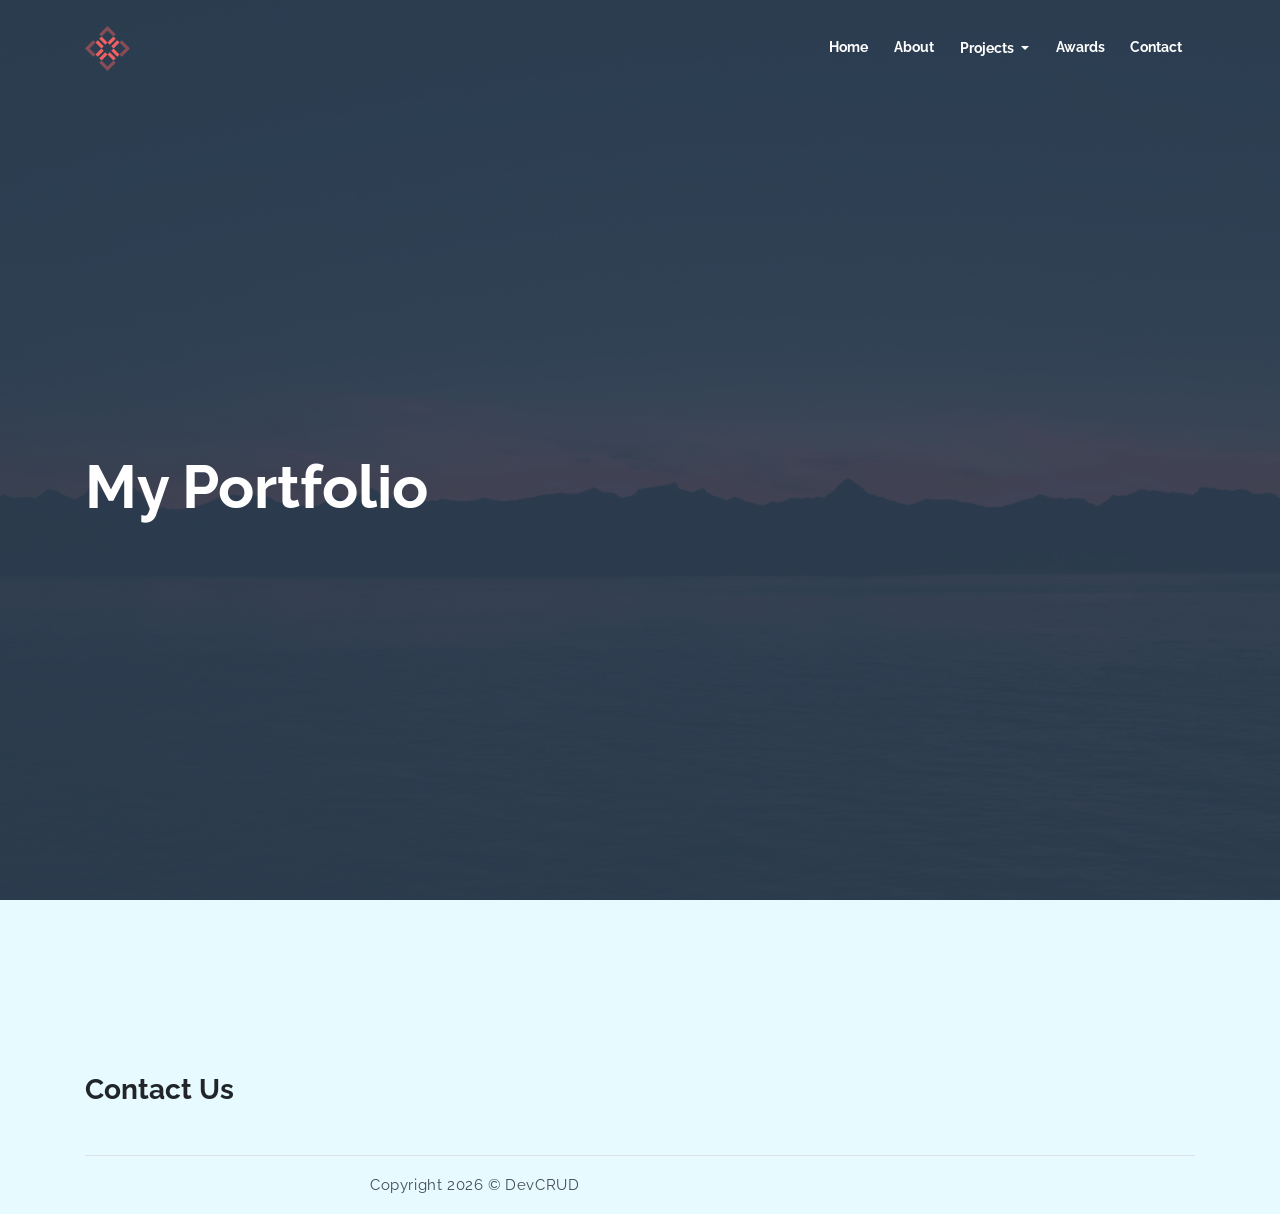
==== commit 0092d55f: "Added Awards Page" ====
--- a/index.html
+++ b/index.html
@@ -85,30 +85,13 @@
                   <a class="nav-link" href="/WCU_HighAltitudeBallooning/"
                     >Undergraduate Research at WCU</a
                   >
-                  <!--
-                  <a
-                    class="nav-link"
-                    href="/WCU_HighAltitudeBallooning/"
-                    >Muon Detector</a
-                  >
-                  <a
-                    class="nav-link"
-                    href="/WCU_HighAltitudeBallooning/"
-                    >CanSat</a
-                  >
-                  <a
-                    class="nav-link"
-                    href="/WCU_HighAltitudeBallooning/"
-                    >Cubito</a
-                  >
-                  -->
                 </div>
               </div>
               <!-- <a class="nav-link" href="#projects">Projects</a> -->
             </li>
-            <!--<li class="nav-item">
-              <a class="nav-link" href="#testmonial">Testmonials</a>
-            </li>-->
+            <li class="nav-item">
+              <a class="nav-link" href="/awards.html">Awards</a>
+            </li>
             <!--<li class="nav-item">
               <a class="nav-link" href="#blog">Blog</a>
             </li>-->
@@ -140,12 +123,12 @@
                 <!--<button class="btn btn-primary btn-rounded">Lorem</button>-->
               </div>
             </div>
-            <div class="carousel-item">
+            <!--<div class="carousel-item">
               <div class="carousel-caption d-none d-md-block">
                 <h1 class="carousel-title">This website is WIP</h1>
-                <!--<button class="btn btn-primary btn-rounded">Lorem</button>-->
-              </div>
-            </div>
+                <--<button class="btn btn-primary btn-rounded">Lorem</button>->
+              </div>
+            </div>-->
             <!--<div class="carousel-item">
               <div class="carousel-caption d-none d-md-block">
                 <h1 class="carousel-title">Lorem inpsum</h1>
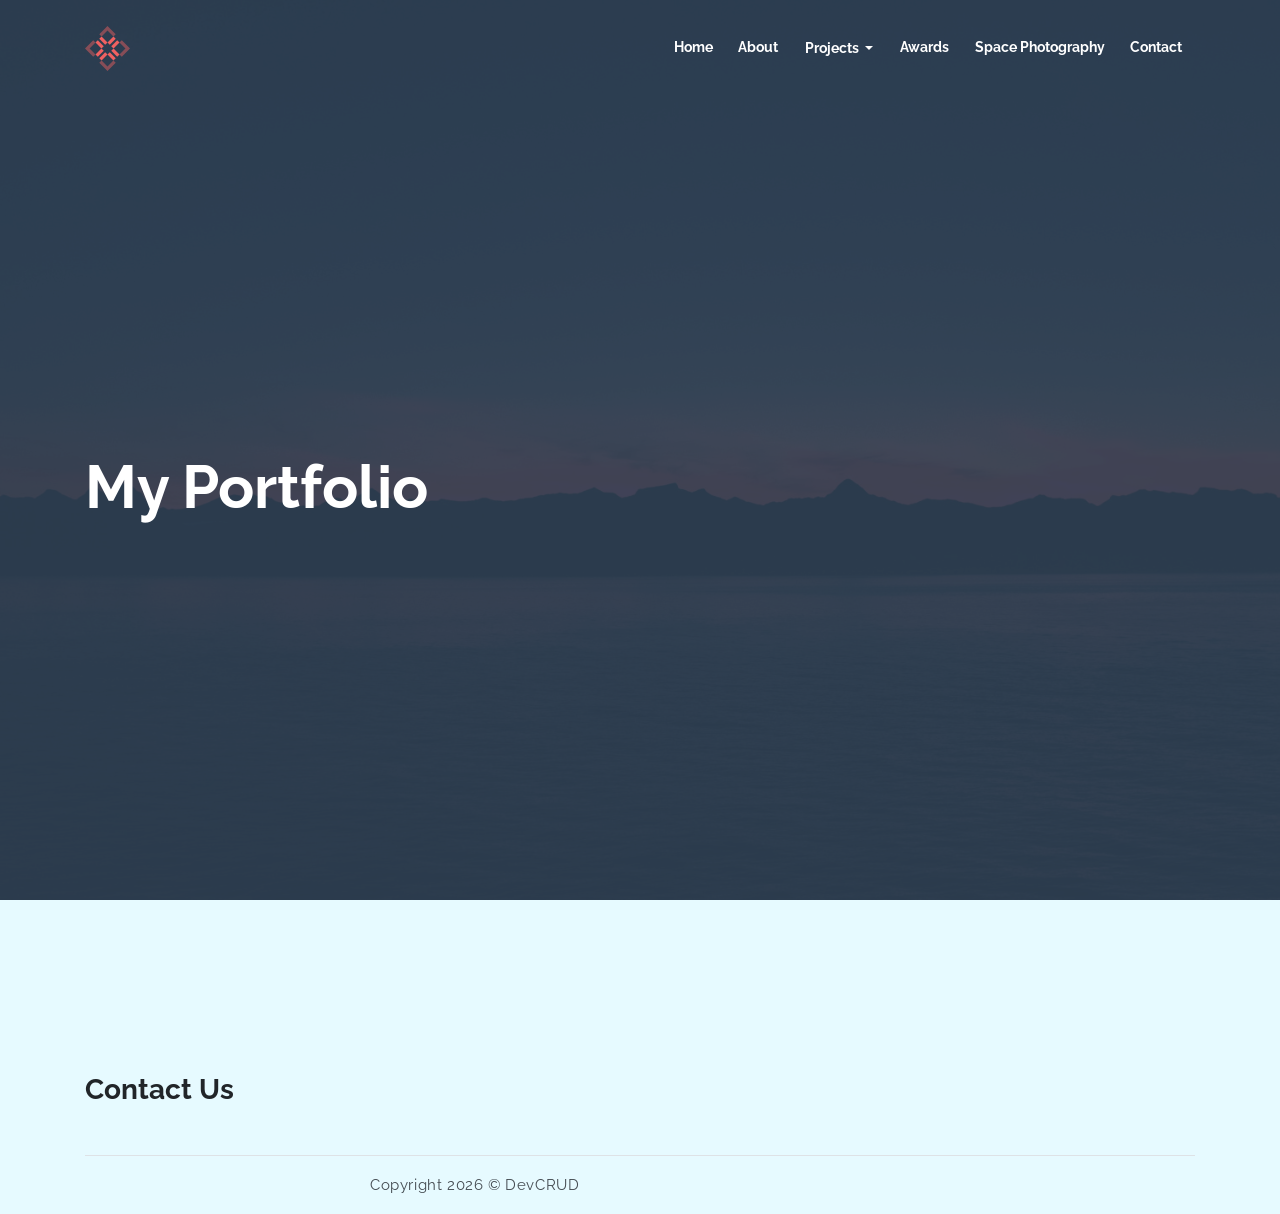
==== commit c644fd93: "Added Photography Page" ====
--- a/index.html
+++ b/index.html
@@ -83,24 +83,20 @@
                 -->
                 <div class="dropdown-menu" aria-labelledby="dropdownMenuButton">
                   <a class="nav-link" href="/WCU_HighAltitudeBallooning/"
-                    >Undergraduate Research at WCU</a
+                    >CubeSat Research at WCU</a
                   >
                 </div>
               </div>
-              <!-- <a class="nav-link" href="#projects">Projects</a> -->
             </li>
             <li class="nav-item">
               <a class="nav-link" href="/awards.html">Awards</a>
             </li>
-            <!--<li class="nav-item">
-              <a class="nav-link" href="#blog">Blog</a>
-            </li>-->
+            <li class="nav-item">
+              <a class="nav-link" href="/photography.html">Space Photography</a>
+            </li>
             <li class="nav-item">
               <a class="nav-link" href="/contact.html">Contact</a>
             </li>
-            <!--<li class="nav-item ml-0 ml-lg-4">
-              <a class="nav-link" href="components.html">Components</a>
-            </li>-->
           </ul>
         </div>
       </div>
@@ -185,372 +181,12 @@
       </div>-->
     </header>
 
-    <!--Expertise Secion. Will be replaced with something else. Would like to create a separate page instead of below-->
-    <!--<section class="section">
-      <div class="container">
-        <h6 class="xs-font mb-0">Blanditiis unde illum earum</h6>
-        <h3 class="section-title mb-4">Expertise</h3>
-        <--Individual Expertise Sections; Coding, Graphic Design, Developtment. Uneeded. Would like to create a separate page instead of below->
-        <div class="row text-center">
-          <div class="col-lg-4">
-            <a href="javascript:void(0)" class="card border-0 text-dark">
-              <img
-                class="card-img-top"
-                src="assets/imgs/img-5.jpg"
-                alt="Download free bootstrap 4 landing page, free boootstrap 4 templates, Download free bootstrap 4.1 landing page, free boootstrap 4.1.1 templates, ollie Landing page"
-              />
-              <span class="card-body">
-                <h4 class="title mt-4">Coding</h4>
-                <p class="xs-font">
-                  Lorem ipsum dolor sit amet, consectetur adipisicing elit.
-                </p>
-              </span>
-            </a>
-          </div>
-          <div class="col-lg-4">
-            <a href="javascript:void(0)" class="card border-0 text-dark">
-              <img
-                class="card-img-top"
-                src="assets/imgs/img-6.jpg"
-                alt="Download free bootstrap 4 landing page, free boootstrap 4 templates, Download free bootstrap 4.1 landing page, free boootstrap 4.1.1 templates, ollie Landing page"
-              />
-              <span class="card-body">
-                <h4 class="title mt-4">Graphic Design</h4>
-                <p class="xs-font">
-                  Lorem ipsum dolor sit amet, consectetur adipisicing elit.
-                </p>
-              </span>
-            </a>
-          </div>
-          <div class="col-lg-4">
-            <a href="javascript:void(0)" class="card border-0 text-dark">
-              <img
-                class="card-img-top"
-                src="assets/imgs/img-7.jpg"
-                alt="Download free bootstrap 4 landing page, free boootstrap 4 templates, Download free bootstrap 4.1 landing page, free boootstrap 4.1.1 templates, ollie Landing page"
-              />
-              <span class="card-body">
-                <h4 class="title mt-4">Development</h4>
-                <p class="xs-font">
-                  Lorem ipsum dolor sit amet, consectetur adipisicing elit.
-                </p>
-              </span>
-            </a>
-          </div>
-        </div>
-      </div>
-    </section>-->
-    <!--Portfolio "Our Products" Secion. Replace with something else. Would like to create a separate page instead of below-->
-    <!--<section class="section" id="projects">
-      <div class="container">
-        <h6 class="xs-font mb-0">Culpa perferendis excepturi.</h6>
-        <h3 class="section-title pb-4">Our Products</h3>
-      </div>
-
-      <div id="owl-projects" class="owl-carousel owl-theme mt-4">
-        <a href="javascript:void(0)" class="item expertises-item">
-          <img
-            src="assets/imgs/img-1.jpg"
-            alt="Download free bootstrap 4 landing page, free boootstrap 4 templates, Download free bootstrap 4.1 landing page, free boootstrap 4.1.1 templates, ollie Landing page"
-            class="box-shadow"
-          />
-          <h6 class="mt-3 mb-2">Fuga asperiores</h6>
-          <p class="xs-font">
-            Lorem ipsum dolor sit amet, consectetur adipisicing elit.
-          </p>
-        </a>
-        <a href="javascript:void(0)" class="item expertises-item">
-          <img
-            src="assets/imgs/img-2.jpg"
-            alt="Download free bootstrap 4 landing page, free boootstrap 4 templates, Download free bootstrap 4.1 landing page, free boootstrap 4.1.1 templates, ollie Landing page"
-            class="box-shadow"
-          />
-          <h6 class="mt-3 mb-2">Voluptatibus iure!</h6>
-          <p class="xs-font">
-            Lorem ipsum dolor sit amet, consectetur adipisicing elit.
-          </p>
-        </a>
-        <a href="javascript:void(0)" class="item expertises-item">
-          <img
-            src="assets/imgs/img-3.jpg"
-            alt="Download free bootstrap 4 landing page, free boootstrap 4 templates, Download free bootstrap 4.1 landing page, free boootstrap 4.1.1 templates, ollie Landing page"
-            class="box-shadow"
-          />
-          <h6 class="mt-3 mb-2">Autem minus animi</h6>
-          <p class="xs-font">
-            Lorem ipsum dolor sit amet, consectetur adipisicing elit.
-          </p>
-        </a>
-        <a href="javascript:void(0)" class="item expertises-item">
-          <img
-            src="assets/imgs/img-4.jpg"
-            alt="Download free bootstrap 4 landing page, free boootstrap 4 templates, Download free bootstrap 4.1 landing page, free boootstrap 4.1.1 templates, ollie Landing page"
-            class="box-shadow"
-          />
-          <h6 class="mt-3 mb-2">Sed eligendi</h6>
-          <p class="xs-font">
-            Lorem ipsum dolor sit amet, consectetur adipisicing elit.
-          </p>
-        </a>
-        <a href="javascript:void(0)" class="item expertises-item">
-          <img
-            src="assets/imgs/img-8.jpg"
-            alt="Download free bootstrap 4 landing page, free boootstrap 4 templates, Download free bootstrap 4.1 landing page, free boootstrap 4.1.1 templates, ollie Landing page"
-            class="box-shadow"
-          />
-          <h6 class="mt-3 mb-2">Totam eveniet assumenda!</h6>
-          <p class="xs-font">
-            Lorem ipsum dolor sit amet, consectetur adipisicing elit.
-          </p>
-        </a>
-        <a href="javascript:void(0)" class="item expertises-item">
-          <img
-            src="assets/imgs/img-9.jpg"
-            alt="Download free bootstrap 4 landing page, free boootstrap 4 templates, Download free bootstrap 4.1 landing page, free boootstrap 4.1.1 templates, ollie Landing page"
-            class="box-shadow"
-          />
-          <h6 class="mt-3 mb-2">Sapiente dolore ut</h6>
-          <p class="xs-font">
-            Lorem ipsum dolor sit amet, consectetur adipisicing elit.
-          </p>
-        </a>
-      </div>
-    </section>-->
-
-    <!--Testmonial Secion. Replace with something else. Would like to create a separate page instead of below-->
-    <!--<section class="section" id="testmonial">
-      <div class="container">
-        <h6 class="xs-font mb-0">Culpa perferendis excepturi.</h6>
-        <h3 class="section-title">Testmonials</h3>
-
-        <div id="owl-testmonial" class="owl-carousel owl-theme mt-4">
-          <div class="item">
-            <div class="textmonial-item">
-              <img
-                src="assets/imgs/avatar1.jpg"
-                class="avatar"
-                alt="Download free bootstrap 4 landing page, free boootstrap 4 templates, Download free bootstrap 4.1 landing page, free boootstrap 4.1.1 templates, ollie Landing page"
-              />
-              <div class="des">
-                <h5 class="ti-quote-left font-weight-bold"></h5>
-                <p>
-                  Lorem ipsum dolor sit amet, consectetur adipisicing elit.
-                  Accusamus ea facere voluptatum corrupti doloremque odit sequi
-                  labore rerum maiores libero.adipisicing elit. Vitae quasi
-                  voluptatem sed quaerat dolorum architecto reiciendis magni
-                  laboriosam, illum, nobis, quae dolor, ducimus libero! Sapiente
-                  deleniti sit dolor, ex possimus.
-                </p>
-                <h5 class="ti-quote-left text-right font-weight-bold"></h5>
-
-                <div class="line"></div>
-                <h6 class="name">Emma Re</h6>
-                <h6 class="xs-font">Full stack developer</h6>
-              </div>
-            </div>
-          </div>
-          <div class="item">
-            <div class="textmonial-item">
-              <img
-                src="assets/imgs/avatar2.jpg"
-                class="avatar"
-                alt="Download free bootstrap 4 landing page, free boootstrap 4 templates, Download free bootstrap 4.1 landing page, free boootstrap 4.1.1 templates, ollie Landing page"
-              />
-              <div class="des">
-                <h5 class="ti-quote-left font-weight-bold"></h5>
-                <p>
-                  Lorem ipsum dolor sit amet, consectetur adipisicing elit.
-                  Accusamus ea facere voluptatum corrupti doloremque odit sequi
-                  labore rerum maiores libero.adipisicing elit. Vitae quasi
-                  voluptatem sed quaerat dolorum architecto reiciendis magni
-                  laboriosam, illum, nobis, quae dolor, ducimus libero! Sapiente
-                  deleniti sit dolor, ex possimus.
-                </p>
-                <h5 class="ti-quote-left text-right font-weight-bold"></h5>
-
-                <div class="line"></div>
-                <h6 class="name">John Doe</h6>
-                <h6 class="xs-font">Graphic Designer</h6>
-              </div>
-            </div>
-          </div>
-          <div class="item">
-            <div class="textmonial-item">
-              <img
-                src="assets/imgs/avatar3.jpg"
-                class="avatar"
-                alt="Download free bootstrap 4 landing page, free boootstrap 4 templates, Download free bootstrap 4.1 landing page, free boootstrap 4.1.1 templates, ollie Landing page"
-              />
-              <div class="des">
-                <h5 class="ti-quote-left font-weight-bold"></h5>
-                <p>
-                  Lorem ipsum dolor sit amet, consectetur adipisicing elit.
-                  Accusamus ea facere voluptatum corrupti doloremque odit sequi
-                  labore rerum maiores libero.adipisicing elit. Vitae quasi
-                  voluptatem sed quaerat dolorum architecto reiciendis magni
-                  laboriosam, illum, nobis, quae dolor, ducimus libero! Sapiente
-                  deleniti sit dolor, ex possimus.
-                </p>
-                <h5 class="ti-quote-left text-right font-weight-bold"></h5>
-
-                <div class="line"></div>
-                <h6 class="name">Emily Roe</h6>
-                <h6 class="xs-font">Freelancer</h6>
-              </div>
-            </div>
-          </div>
-        </div>
-      </div>
-    </section>-->
-    <!--Footer again. Uneeded.-->
-    <!--<section class="section bg-overlay">
-      <div class="container">
-        <div class="infos mb-4 mb-md-2">
-          <div class="title">
-            <h6 class="subtitle font-weight-normal">Are locking for</h6>
-            <h5>Lorem inpsum</h5>
-            <p class="font-small">
-              Lorem ipsum dolor sit amet, consectetur adipisicing elit.
-            </p>
-          </div>
-          <div class="socials">
-            <div class="row justify-content-between">
-              <div class="col">
-                <a class="d-block subtitle"
-                  ><i class="ti-microphone"></i> (123) 456-7890</a
-                >
-                <a class="d-block subtitle"
-                  ><i class="ti-email"></i> info@website.com</a
-                >
-              </div>
-              <div class="col">
-                <h6 class="subtitle font-weight-normal mb-1">Social Media</h6>
-                <div class="social-links">
-                  <a href="javascript:void(0)" class="link pr-1"
-                    ><i class="ti-facebook"></i
-                  ></a>
-                  <a href="javascript:void(0)" class="link pr-1"
-                    ><i class="ti-twitter-alt"></i
-                  ></a>
-                  <a href="javascript:void(0)" class="link pr-1"
-                    ><i class="ti-google"></i
-                  ></a>
-                  <a href="javascript:void(0)" class="link pr-1"
-                    ><i class="ti-pinterest-alt"></i
-                  ></a>
-                  <a href="javascript:void(0)" class="link pr-1"
-                    ><i class="ti-instagram"></i
-                  ></a>
-                  <a href="javascript:void(0)" class="link pr-1"
-                    ><i class="ti-rss"></i
-                  ></a>
-                </div>
-              </div>
-            </div>
-          </div>
-        </div>
-      </div>
-    </section>-->
-    <!--Blog Secion. Replace with something else. Would like to create a separate page instead of below-->
-    <!--<section class="section" id="blog">
-      <div class="container mb-3">
-        <h6 class="xs-font mb-0">Culpa perferendis excepturi.</h6>
-        <h3 class="section-title mb-5">Our Blog</h3>
-
-        <div class="blog-wrapper">
-          <div class="img-wrapper">
-            <img
-              src="assets/imgs/img-3.jpg"
-              alt="Download free bootstrap 4 landing page, free boootstrap 4 templates, Download free bootstrap 4.1 landing page, free boootstrap 4.1.1 templates, ollie Landing page"
-            />
-            <div class="date-container">
-              <h6 class="day">29</h6>
-              <h6 class="mun">Jun</h6>
-            </div>
-          </div>
-          <div class="txt-wrapper">
-            <h4 class="blog-title">Lorem ipsum dolor.</h4>
-            <p>
-              Lorem ipsum dolor sit amet, consectetur adipisicing elit. Nostrum
-              vitae ducimus dolor sed numquam, assumenda non dolorem in facilis
-              eius alias voluptates, fugit maiores aspernatur ad rem saepe
-              molestiae consequuntur. adipisicing elit. Repellat nam placeat
-              laboriosam dolorum aperiam fuga voluptate, quis ea vel ab sunt
-              incidunt quasi, molestias atque deserunt voluptates quae
-              voluptatum sit.
-            </p>
-
-            <a href="#" class="badge badge-info">Graphic Design</a>
-
-            <h6 class="blog-footer">
-              <a href="javascript:void(0)"><i class="ti-user"></i> Admin </a> |
-              <a href="javascript:void(0)"><i class="ti-thumb-up"></i> 213 </a>
-              |
-              <a href="javascript:void(0)"><i class="ti-comments"></i> 123</a>
-            </h6>
-          </div>
-        </div>
-      </div>
-    </section>-->
     <!--Contact Us Secion. Would like to create a separate page instead of below-->
     <section id="contact" class="section pb-0">
       <div class="container">
         <!--<h6 class="xs-font mb-0">Culpa perferendis excepturi.</h6>-->
         <h3 class="section-title mb-5">Contact Us</h3>
 
-        <!--<div class="row align-items-center justify-content-between">
-          <div class="col-md-8 col-lg-7">
-            <form class="contact-form">
-              <div class="form-row">
-                <div class="col form-group">
-                  <input type="text" class="form-control" placeholder="Name" />
-                </div>
-                <div class="col form-group">
-                  <input
-                    type="email"
-                    class="form-control"
-                    placeholder="Email"
-                  />
-                </div>
-              </div>
-              <div class="form-group">
-                <textarea
-                  name=""
-                  id=""
-                  cols="30"
-                  rows="5"
-                  class="form-control"
-                  placeholder="Your Message"
-                ></textarea>
-              </div>
-              <div class="form-group">
-                <input
-                  type="submit"
-                  class="btn btn-primary btn-block"
-                  value="Send Message"
-                />
-              </div>
-            </form>
-          </div>
-          <div class="col-md-4 d-none d-md-block order-1">
-            <ul class="list">
-              <li class="list-head">
-                <h6>CONTACT INFO</h6>
-              </li>
-              <li class="list-body">
-                <p class="py-2">
-                  Contact us and we'll get back to you within 24 hours.
-                </p>
-                <p class="py-2">
-                  <i class="ti-location-pin"></i> 12345 Fake ST NoWhere AB
-                  Country
-                </p>
-                <p class="py-2"><i class="ti-email"></i> info@website.com</p>
-                <p class="py-2"><i class="ti-microphone"></i> (123) 456-7890</p>
-              </li>
-            </ul>
-          </div>
-        </div>-->
         <!--Webpage Footer.-->
         <footer class="footer mt-5 border-top">
           <div class="row align-items-center justify-content-center">
@@ -564,28 +200,6 @@
                 <a target="_blank" href="http://www.devcrud.com">DevCRUD</a>
               </p>
             </div>
-            <!--<div class="col-md-6 text-center text-md-right">
-              <div class="social-links">
-                <a href="javascript:void(0)" class="link"
-                  ><i class="ti-facebook"></i
-                ></a>
-                <a href="javascript:void(0)" class="link"
-                  ><i class="ti-twitter-alt"></i
-                ></a>
-                <a href="javascript:void(0)" class="link"
-                  ><i class="ti-google"></i
-                ></a>
-                <a href="javascript:void(0)" class="link"
-                  ><i class="ti-pinterest-alt"></i
-                ></a>
-                <a href="javascript:void(0)" class="link"
-                  ><i class="ti-instagram"></i
-                ></a>
-                <a href="javascript:void(0)" class="link"
-                  ><i class="ti-rss"></i
-                ></a>
-              </div>
-            </div>-->
           </div>
         </footer>
       </div>
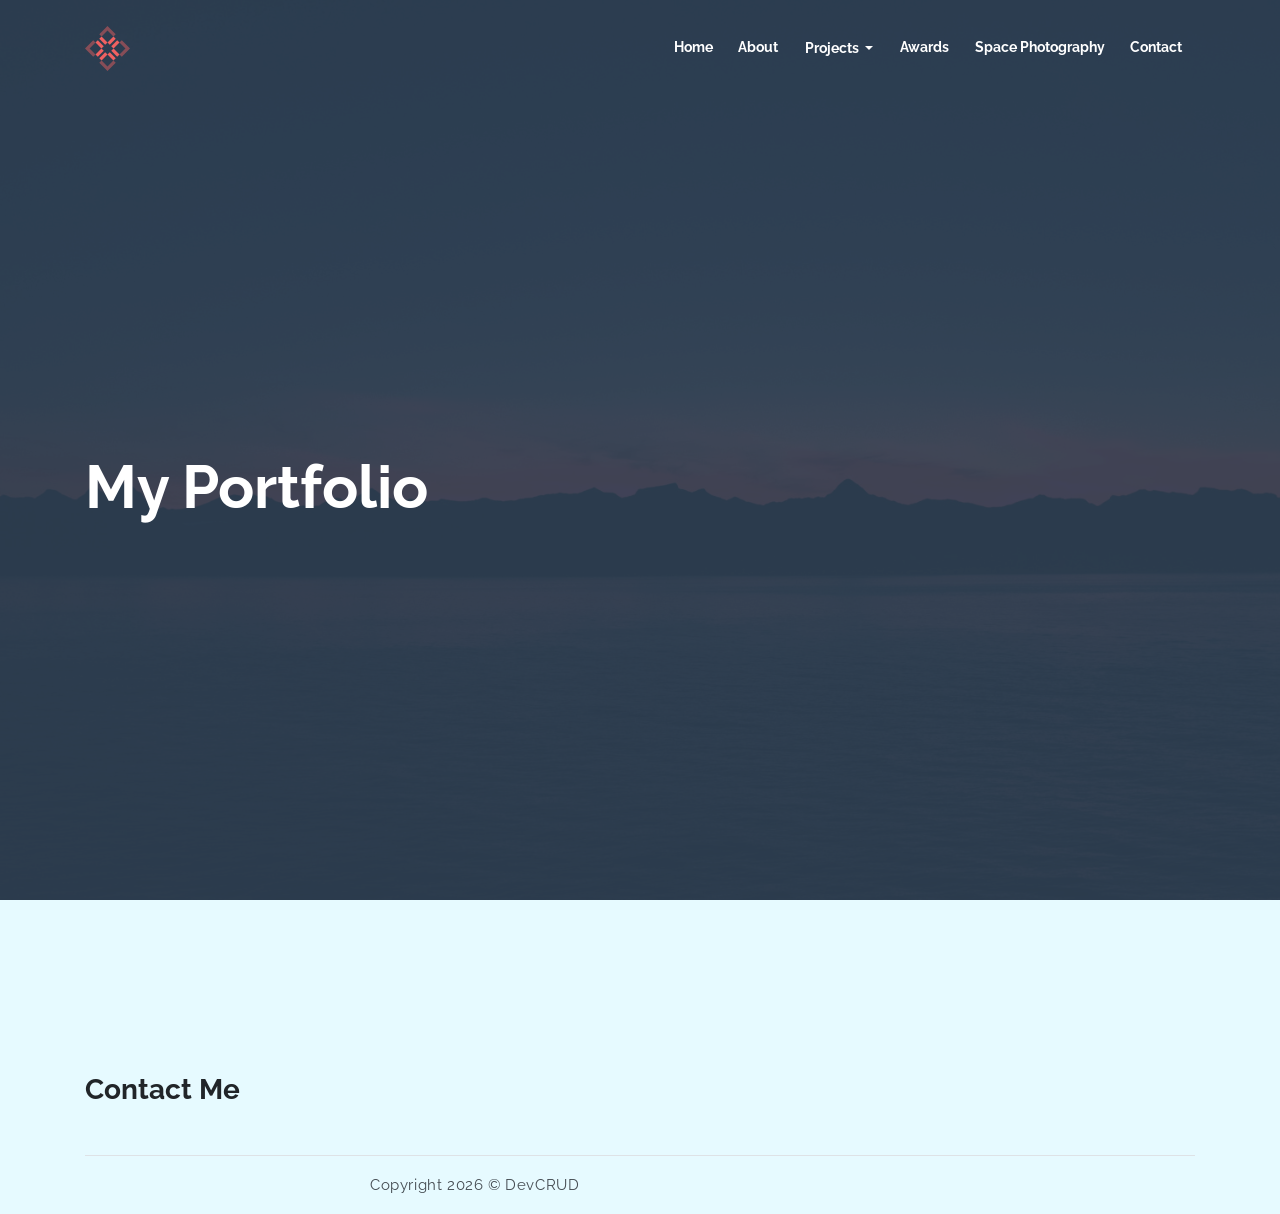
==== commit 84851c3c: "removed placement images" ====
--- a/index.html
+++ b/index.html
@@ -119,12 +119,11 @@
                 <!--<button class="btn btn-primary btn-rounded">Lorem</button>-->
               </div>
             </div>
-            <!--<div class="carousel-item">
+            <div class="carousel-item">
               <div class="carousel-caption d-none d-md-block">
-                <h1 class="carousel-title">This website is WIP</h1>
-                <--<button class="btn btn-primary btn-rounded">Lorem</button>->
-              </div>
-            </div>-->
+                <!--<button class="btn btn-primary btn-rounded">Lorem</button>-->
+              </div>
+            </div>
             <!--<div class="carousel-item">
               <div class="carousel-caption d-none d-md-block">
                 <h1 class="carousel-title">Lorem inpsum</h1>
@@ -185,7 +184,7 @@
     <section id="contact" class="section pb-0">
       <div class="container">
         <!--<h6 class="xs-font mb-0">Culpa perferendis excepturi.</h6>-->
-        <h3 class="section-title mb-5">Contact Us</h3>
+        <h3 class="section-title mb-5">Contact Me</h3>
 
         <!--Webpage Footer.-->
         <footer class="footer mt-5 border-top">
--- a/assets/css/ollie.css
+++ b/assets/css/ollie.css
@@ -11718,78 +11718,6 @@
           flex-direction: column;
 }
 
-.header-HABalloons {
-  position: relative;
-  height: 10vh;
-  max-height: 100px;
-  /* background-image: url(../imgs/header.jpg);
-  background-size: cover;
-  background-position: center;*/
-  display: -webkit-box;
-  display: -ms-flexbox;
-  display: -webkit-flex;
-  display: flex;
-  -webkit-box-orient: vertical;
-  -webkit-box-direction: normal;
-  -webkit-flex-direction: column;
-      -ms-flex-direction: column;
-          flex-direction: column;
-}
-
-.header-MuonDetector {
-  position: relative;
-  height: 10vh;
-  max-height: 100px;
-  /* background-image: url(../imgs/header.jpg);
-  background-size: cover;
-  background-position: center;*/
-  display: -webkit-box;
-  display: -ms-flexbox;
-  display: -webkit-flex;
-  display: flex;
-  -webkit-box-orient: vertical;
-  -webkit-box-direction: normal;
-  -webkit-flex-direction: column;
-      -ms-flex-direction: column;
-          flex-direction: column;
-}
-
-.header-CanSat {
-  position: relative;
-  height: 10vh;
-  max-height: 100px;
-  /* background-image: url(../imgs/header.jpg);
-  background-size: cover;
-  background-position: center;*/
-  display: -webkit-box;
-  display: -ms-flexbox;
-  display: -webkit-flex;
-  display: flex;
-  -webkit-box-orient: vertical;
-  -webkit-box-direction: normal;
-  -webkit-flex-direction: column;
-      -ms-flex-direction: column;
-          flex-direction: column;
-}
-
-.header-QB2 {
-  position: relative;
-  height: 10vh;
-  max-height: 100px;
-  /* background-image: url(../imgs/header.jpg);
-  background-size: cover;
-  background-position: center;*/
-  display: -webkit-box;
-  display: -ms-flexbox;
-  display: -webkit-flex;
-  display: flex;
-  -webkit-box-orient: vertical;
-  -webkit-box-direction: normal;
-  -webkit-flex-direction: column;
-      -ms-flex-direction: column;
-          flex-direction: column;
-}
-
 .header-Contact {
   position: relative;
   height: 10vh;
@@ -11819,46 +11747,6 @@
 }
 
 .header-about .overlay-about {
-  position: absolute;
-  top: 0;
-  left: 0;
-  width: 100%;
-  height: 100%;
-  background: #2C3E50;
-  opacity: 0.9;
-}
-
-.header-HABalloons .overlay-HABalloons {
-  position: absolute;
-  top: 0;
-  left: 0;
-  width: 100%;
-  height: 100%;
-  background: #2C3E50;
-  opacity: 0.9;
-}
-
-.header-MuonDetector .overlay-MuonDetector {
-  position: absolute;
-  top: 0;
-  left: 0;
-  width: 100%;
-  height: 100%;
-  background: #2C3E50;
-  opacity: 0.9;
-}
-
-.header-CanSat .overlay-CanSat {
-  position: absolute;
-  top: 0;
-  left: 0;
-  width: 100%;
-  height: 100%;
-  background: #2C3E50;
-  opacity: 0.9;
-}
-
-.header-QB2 .overlay-QB2 {
   position: absolute;
   top: 0;
   left: 0;
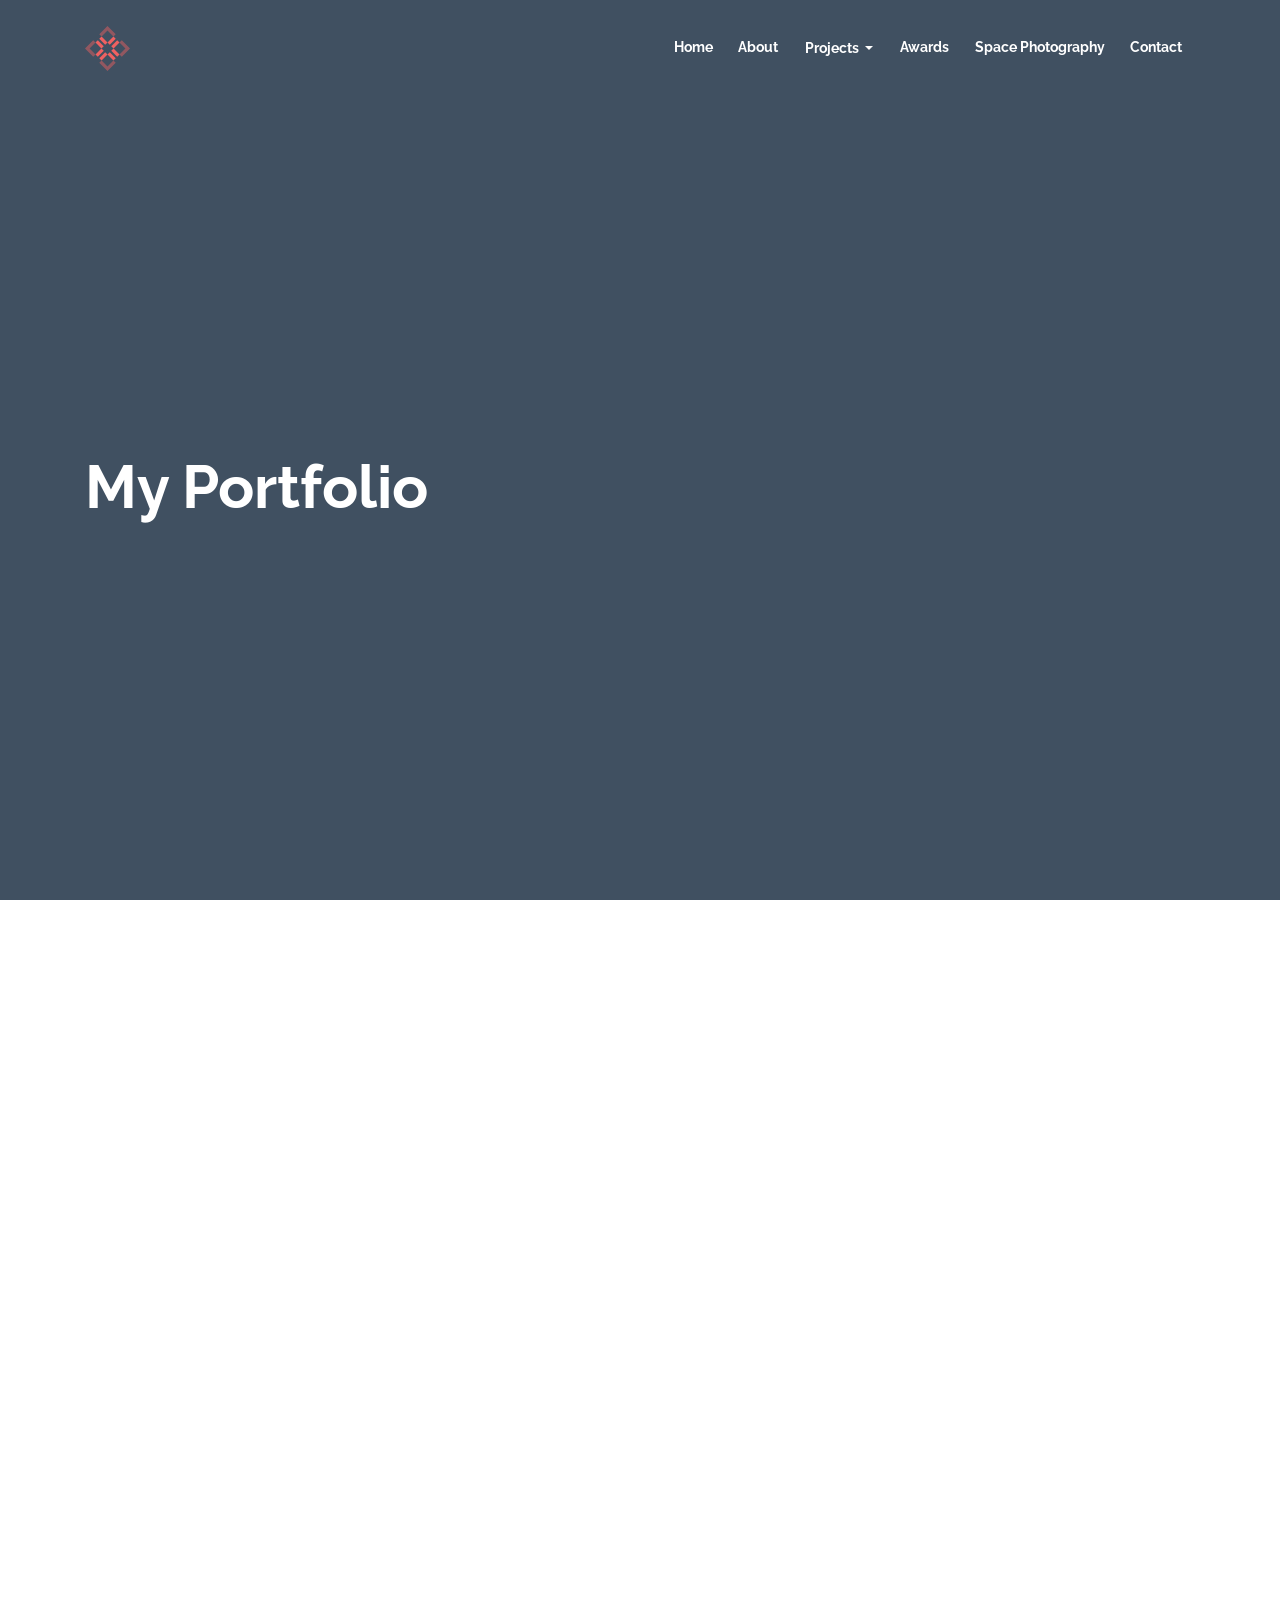
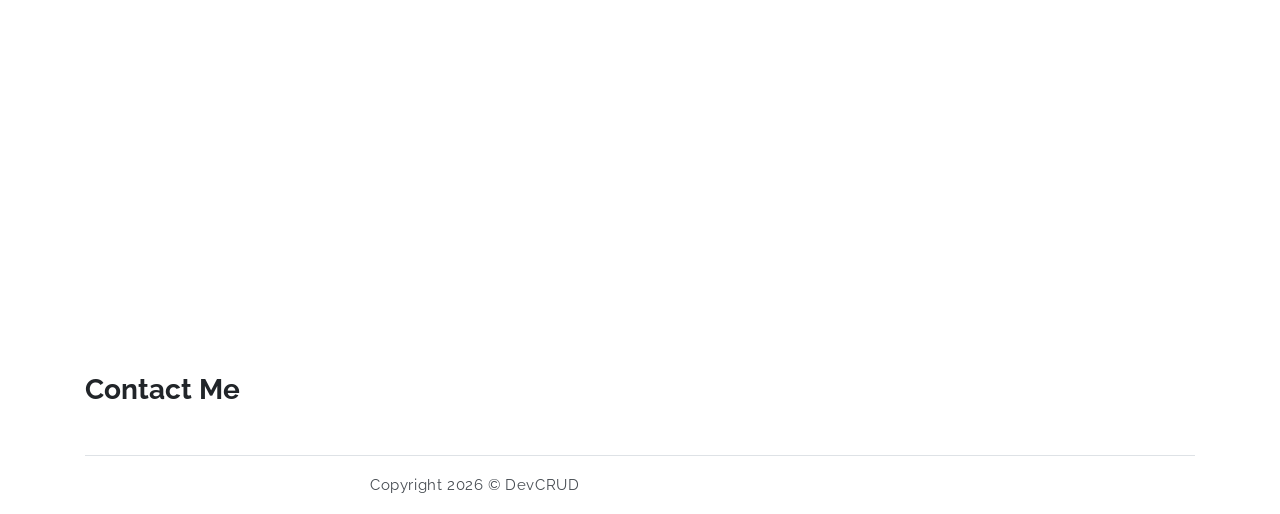
==== commit f371fa14: "update homepage" ====
--- a/index.html
+++ b/index.html
@@ -133,52 +133,39 @@
           </div>
         </div>
       </div>
+      
       <!--Slide Show Footer-->
-      <!--<div class="infos container mb-4 mb-md-2">
-        <div class="title">
-          <h6 class="subtitle font-weight-normal">Lorem</h6>
-          <h5>Lorem inpsum</h5>
-          <p class="font-small">
-            Lorem ipsum dolor sit amet, consectetur adipisicing elit.
-          </p>
-        </div>
-        <div class="socials text-right">
-          <div class="row justify-content-between">
-            <div class="col">
-              <a class="d-block subtitle"
-                ><i class="ti-microphone pr-2"></i> (123) 456-7890</a
-              >
-              <a class="d-block subtitle"
-                ><i class="ti-email pr-2"></i> info@website.com</a
-              >
-            </div>
-            <div class="col">
-              <h6 class="subtitle font-weight-normal mb-2">Social Media</h6>
-              <div class="social-links">
-                <a href="javascript:void(0)" class="link pr-1"
-                  ><i class="ti-facebook"></i
-                ></a>
-                <a href="javascript:void(0)" class="link pr-1"
-                  ><i class="ti-twitter-alt"></i
-                ></a>
-                <a href="javascript:void(0)" class="link pr-1"
-                  ><i class="ti-google"></i
-                ></a>
-                <a href="javascript:void(0)" class="link pr-1"
-                  ><i class="ti-pinterest-alt"></i
-                ></a>
-                <a href="javascript:void(0)" class="link pr-1"
-                  ><i class="ti-instagram"></i
-                ></a>
-                <a href="javascript:void(0)" class="link pr-1"
-                  ><i class="ti-rss"></i
-                ></a>
-              </div>
-            </div>
+    </header>
+
+    <section id="home-slideshow" class="slideshow">
+      <div
+        id="carousel"
+        class="carousel slide carousel-fade"
+        data-ride="carousel"
+      >
+        <div class="container">
+          <div class="carousel-inner">
+            <div class="carousel-item active">
+              <div class="carousel-caption d-none d-md-block">
+                <h1 class="carousel-title">My Portfolio</h1>
+                <!--<button class="btn btn-primary btn-rounded">Lorem</button>-->
+              </div>
+            </div>
+            <div class="carousel-item">
+              <div class="carousel-caption d-none d-md-block">
+                <!--<button class="btn btn-primary btn-rounded">Lorem</button>-->
+              </div>
+            </div>
+            <!--<div class="carousel-item">
+              <div class="carousel-caption d-none d-md-block">
+                <h1 class="carousel-title">Lorem inpsum</h1>
+                <button class="btn btn-primary btn-rounded">Lorem</button>
+              </div>
+            </div>-->
           </div>
         </div>
-      </div>-->
-    </header>
+      </div>
+    </section>
 
     <!--Contact Us Secion. Would like to create a separate page instead of below-->
     <section id="contact" class="section pb-0">
--- a/assets/css/ollie.css
+++ b/assets/css/ollie.css
@@ -11686,7 +11686,25 @@
   position: relative;
   height: 100vh;
   min-height: 600px;
-  background-image: url(../imgs/header.jpg);
+  /*background-image: url(../imgs/header.jpg);*/
+  background-size: cover;
+  background-position: center;
+  display: -webkit-box;
+  display: -ms-flexbox;
+  display: -webkit-flex;
+  display: flex;
+  -webkit-box-orient: vertical;
+  -webkit-box-direction: normal;
+  -webkit-flex-direction: column;
+      -ms-flex-direction: column;
+          flex-direction: column;
+}
+
+.slideshow {
+  position: relative;
+  height: 100vh;
+  min-height: 600px;
+  /*background-image: url(../imgs/header.jpg);*/
   background-size: cover;
   background-position: center;
   display: -webkit-box;
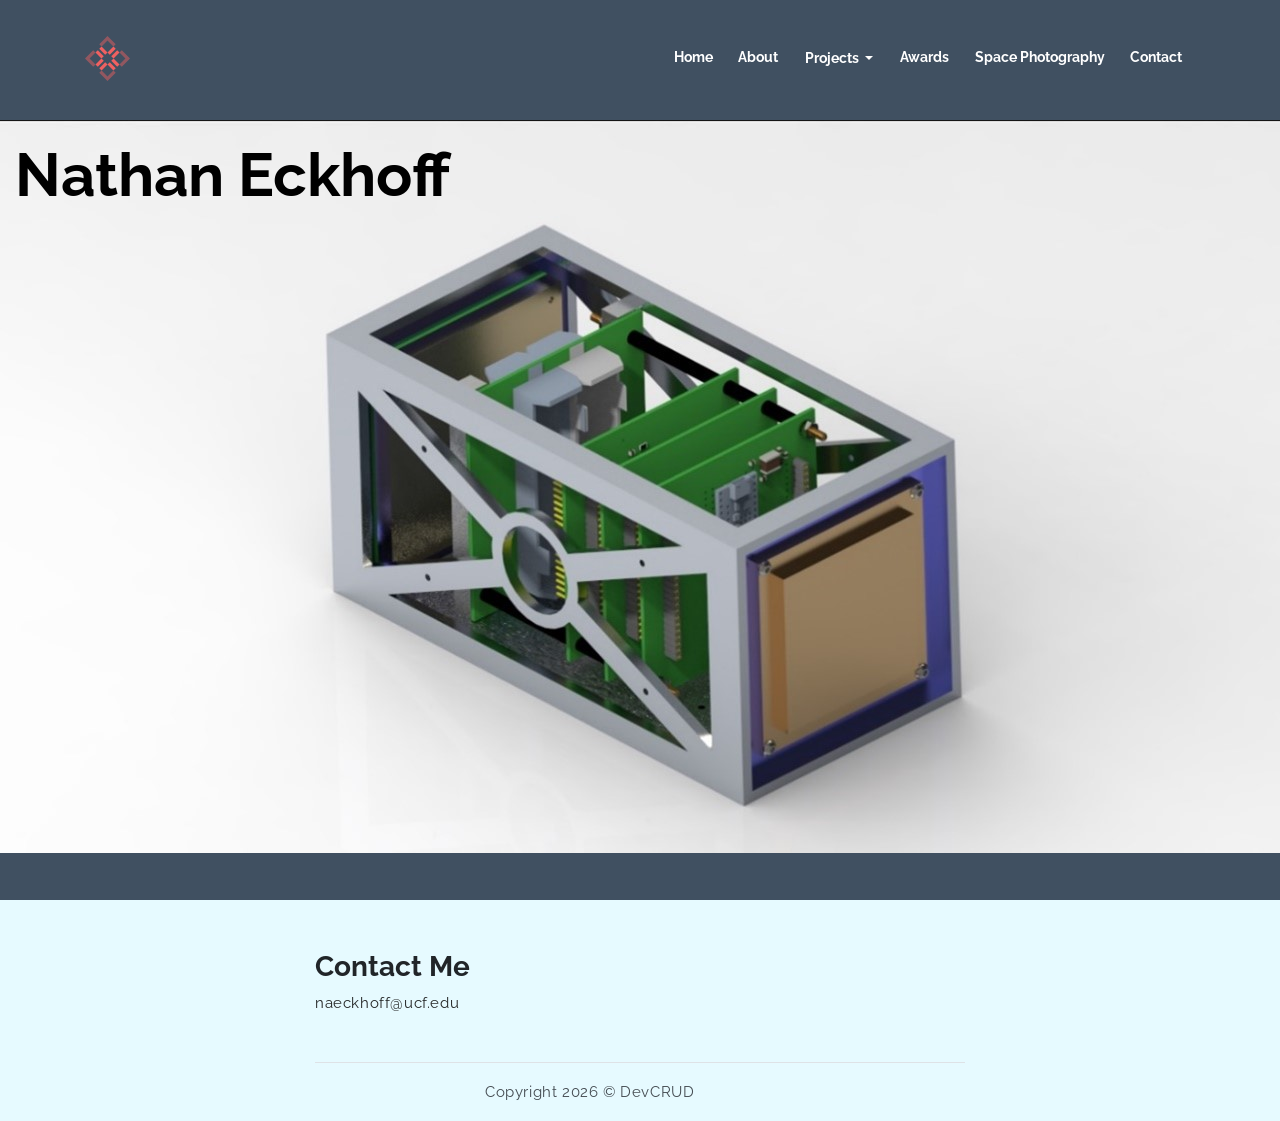
==== commit 489e78e1: "Updated Home Page Changed Slideshow Added contact email" ====
--- a/index.html
+++ b/index.html
@@ -107,21 +107,28 @@
       <div class="overlay"></div>
 
       <div
-        id="header-carousel"
+        id="carousel"
         class="carousel slide carousel-fade"
         data-ride="carousel"
       >
-        <div class="container">
+
+      <div class="homeSlides">
           <div class="carousel-inner">
             <div class="carousel-item active">
+              <div class="slidesContainer" style="background-image: url(assets/imgs/RenderedCubeSat.jpg);">
               <div class="carousel-caption d-none d-md-block">
-                <h1 class="carousel-title">My Portfolio</h1>
+                <h1 class="carousel-title">Nathan Eckhoff</h1>
                 <!--<button class="btn btn-primary btn-rounded">Lorem</button>-->
               </div>
             </div>
+            </div>
+
             <div class="carousel-item">
-              <div class="carousel-caption d-none d-md-block">
-                <!--<button class="btn btn-primary btn-rounded">Lorem</button>-->
+              <div class="slidesContainer" style="background-image: url(assets/imgs/FinishedCubeSat_IanCamera.png);">
+                <div class="carousel-caption d-none d-md-block">
+                  <h1 class="carousel-title">Nathan Eckhoff</h1>
+                  <!--<button class="btn btn-primary btn-rounded">Lorem</button>-->
+                </div>
               </div>
             </div>
             <!--<div class="carousel-item">
@@ -131,47 +138,19 @@
               </div>
             </div>-->
           </div>
-        </div>
+      </div>
       </div>
       
       <!--Slide Show Footer-->
     </header>
 
-    <section id="home-slideshow" class="slideshow">
-      <div
-        id="carousel"
-        class="carousel slide carousel-fade"
-        data-ride="carousel"
-      >
-        <div class="container">
-          <div class="carousel-inner">
-            <div class="carousel-item active">
-              <div class="carousel-caption d-none d-md-block">
-                <h1 class="carousel-title">My Portfolio</h1>
-                <!--<button class="btn btn-primary btn-rounded">Lorem</button>-->
-              </div>
-            </div>
-            <div class="carousel-item">
-              <div class="carousel-caption d-none d-md-block">
-                <!--<button class="btn btn-primary btn-rounded">Lorem</button>-->
-              </div>
-            </div>
-            <!--<div class="carousel-item">
-              <div class="carousel-caption d-none d-md-block">
-                <h1 class="carousel-title">Lorem inpsum</h1>
-                <button class="btn btn-primary btn-rounded">Lorem</button>
-              </div>
-            </div>-->
-          </div>
-        </div>
-      </div>
-    </section>
-
-    <!--Contact Us Secion. Would like to create a separate page instead of below-->
+    <!--Contact Us Section. Would like to create a separate page instead of below-->
     <section id="contact" class="section pb-0">
       <div class="container">
         <!--<h6 class="xs-font mb-0">Culpa perferendis excepturi.</h6>-->
-        <h3 class="section-title mb-5">Contact Me</h3>
+        <h3 class="section-title">Contact Me</h3>
+        <p class="section-title mb-5">naeckhoff@ucf.edu</p>
+        
 
         <!--Webpage Footer.-->
         <footer class="footer mt-5 border-top">
--- a/assets/css/ollie.css
+++ b/assets/css/ollie.css
@@ -647,6 +647,7 @@
 @media (min-width: 1200px) {
   .container {
     max-width: 1140px;
+    padding-top: 10px;
   }
 }
 
@@ -11700,11 +11701,11 @@
           flex-direction: column;
 }
 
-.slideshow {
+.homeSlides {
   position: relative;
   height: 100vh;
   min-height: 600px;
-  /*background-image: url(../imgs/header.jpg);*/
+  width: 100%;
   background-size: cover;
   background-position: center;
   display: -webkit-box;
@@ -11716,6 +11717,15 @@
   -webkit-flex-direction: column;
       -ms-flex-direction: column;
           flex-direction: column;
+}
+
+.slidesContainer {
+  width: 1298px;
+  height: 733px;
+  padding-right: 15px;
+  padding-left: 15px;
+  margin-right: auto;
+  margin-left: auto;
 }
 
 .header-about {
@@ -11807,6 +11817,7 @@
   font-size: calc(40px + (60 - 40) * ((100vw - 300px) / (1300 - 300)));
   font-weight: bold;
   margin-bottom: 1.5rem;
+  color: #000;
 }
 
 .header .carousel .carousel-inner .btn {
@@ -11952,7 +11963,7 @@
 }
 
 .section#contact {
-  padding: 173px 10px;
+  padding: 40px 300px;
 }
 
 .section:nth-child(odd) {
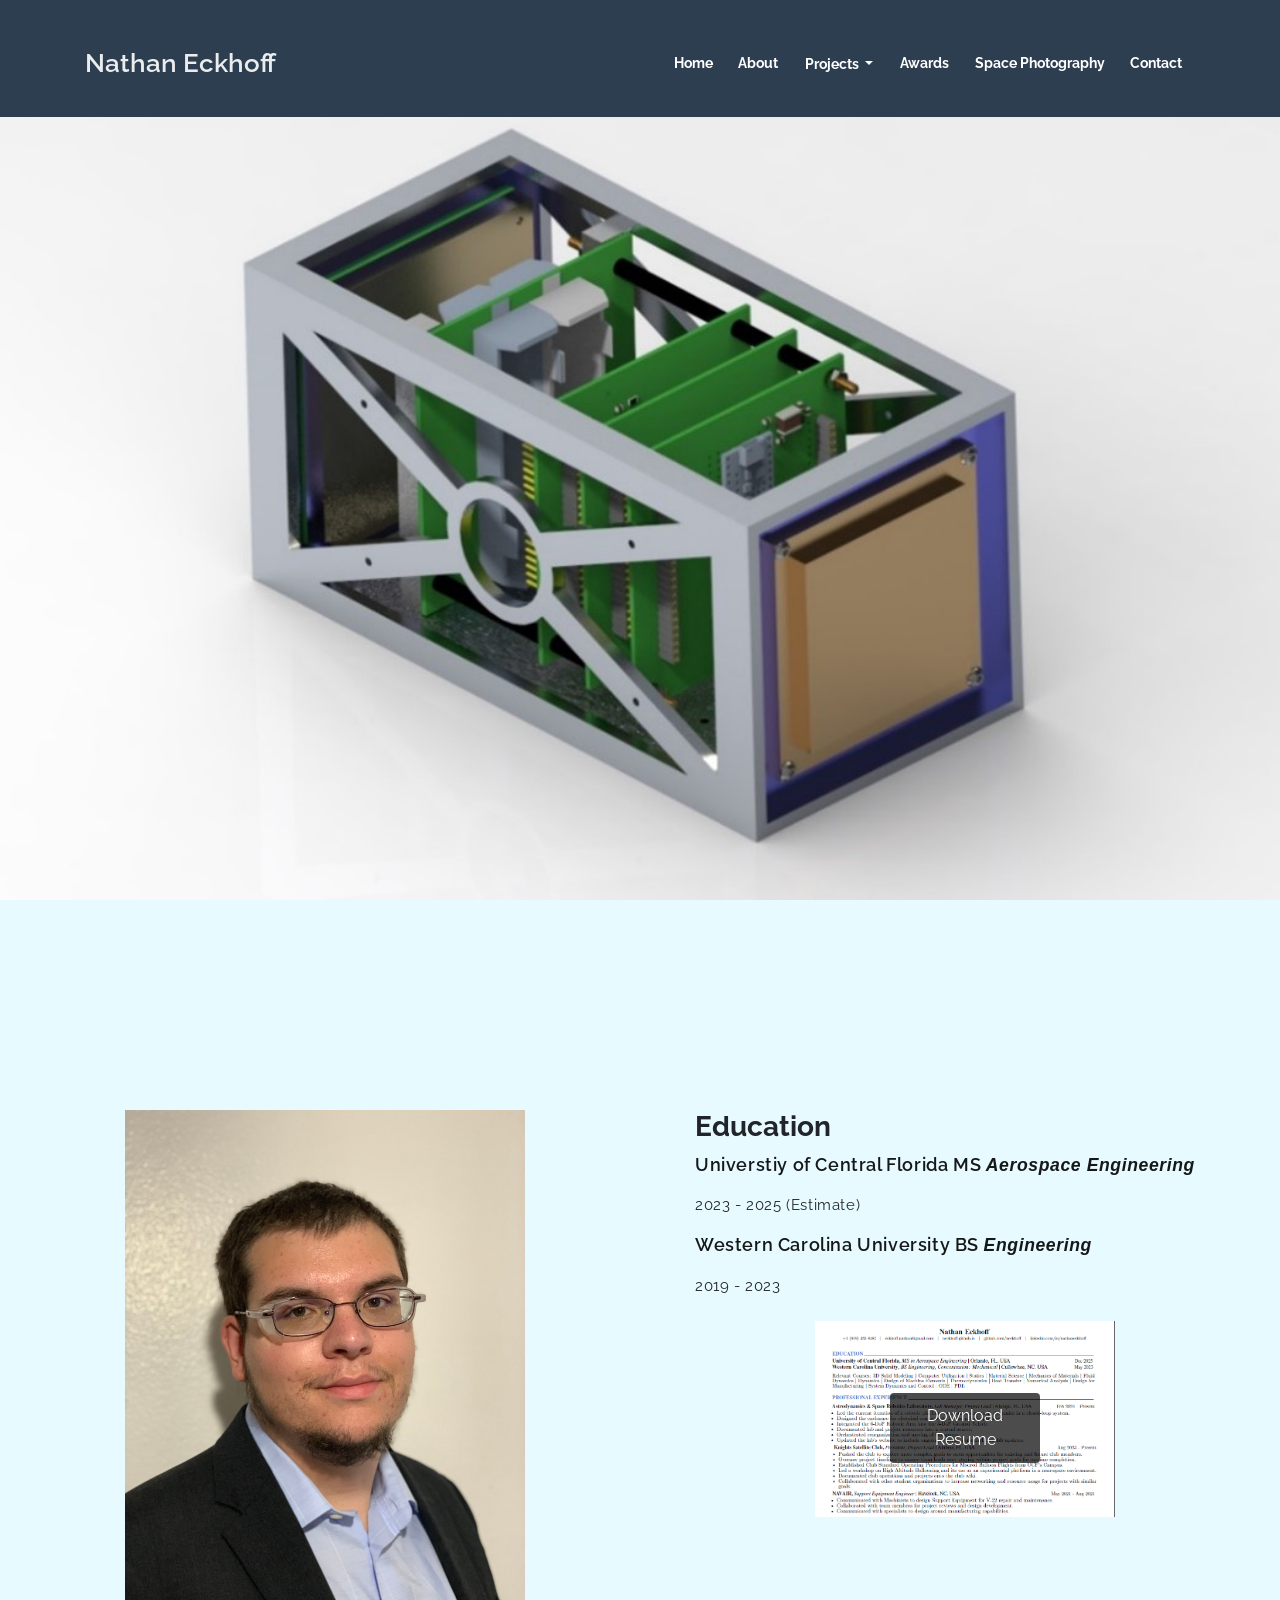
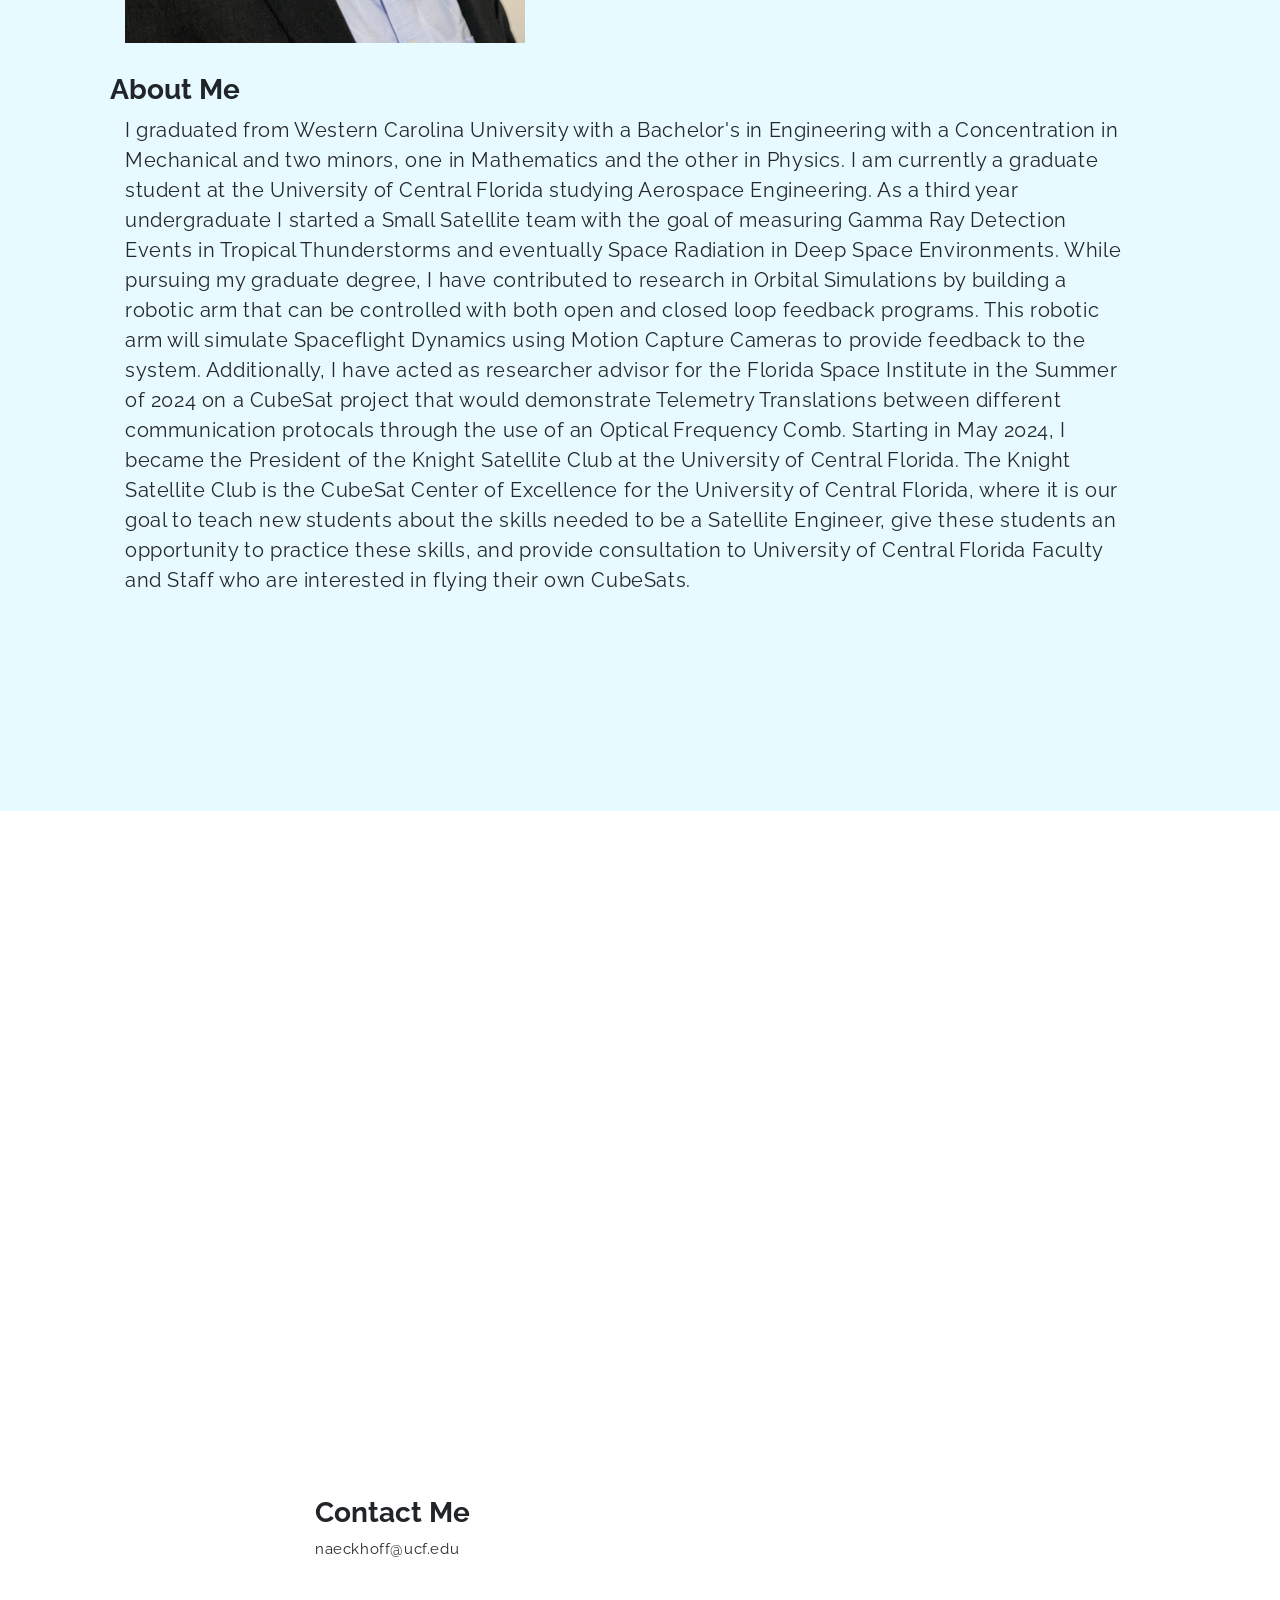
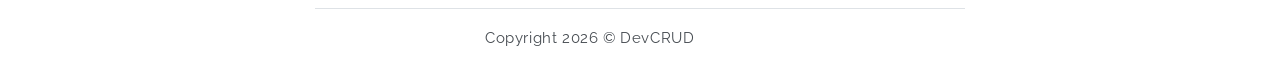
==== commit a7308ffd: "Updated Home Page Reorganizing so all my main content is on one page and the only separate pages I h" ====
--- a/index.html
+++ b/index.html
@@ -40,9 +40,10 @@
       data-offset-top="20"
     >
       <div class="container">
-        <a class="navbar-brand" href="/"
-          ><img src="assets/imgs/brand.svg" alt="" class="brand-img"
-        /></a>
+        <a class="navbar-brand js scroll" href="#index">
+          Nathan Eckhoff
+          <!--<img src="assets/imgs/brand.svg" alt="" class="brand-img"-->
+        </a>
         <button
           class="navbar-toggler"
           type="button"
@@ -61,7 +62,7 @@
               <a class="nav-link" href="/">Home</a>
             </li>
             <li class="nav-item">
-              <a class="nav-link" href="/about.html">About</a>
+              <a class="nav-link" href="/index.html#About">About</a>
             </li>
             <li class="nav-item">
               <div class="dropdown d-inline-block">
@@ -101,24 +102,91 @@
         </div>
       </div>
     </nav>
+    
+    <div id="home" class="home-bg-image" style="background-image: url(assets/imgs/RenderedCubeSat.jpg);">
+      
+    </div>
+
+    <!--Main Body-->
+    <main>
+      <!--About Me-->
+      <section class="section" id="About">
+        <div class="container" id="About">
+          <div class="row">
+            <!--Profile Picture-->
+            <div class="col-md-6">
+              <div class="about-img">
+                <img src="assets/imgs/neckhoff_Profile1.jpg" alt="Professional Profile Picture" loading="lazy">
+              </div>
+            </div>
+            <!--Education-->
+            <div class="col-md-6">
+              <h3 class="section-title">Education</h3>
+              <p id="education">Universtiy of Central Florida MS <i>Aerospace Engineering</i></p>
+              <p>2023 - 2025 (Estimate)</p>
+              <p id="education">Western Carolina University BS <i>Engineering</i></p>
+              <p>2019 - 2023</p>
+              <!--Resume-->
+              <div class="resume-preview">
+                <div class="preview-container">
+                  <a href="assets/pdf/Resume_NathanEckhoff.pdf" download="Resume_NathanEckhoff">
+                  <img src="assets/imgs/ResumePreview.png" alt="Resume Preview">
+                  <button class="btn button-overlay rounded">
+                    Download Resume
+                  </button>
+                </a>
+                </div>
+              </div>
+            </div>
+          </div>
+          <div class="spacer"></div>
+          <!--About Me-->
+          <div class="row">
+            <h3 class="section-title">About Me</h3>
+          </div>
+          <div>
+            <p id="About">
+              <!--Currently a graduate student in Aerospcae Engineering at the University of Central Florida, I started my interest in Aerospace Engineering in 2009 as an eight-year old. Fueled by my slight obsession with the Space Race of the 1960s, I was determined to learn everying I could about the history of space exploration and the engineering behind it. I redecorated my bedroom to match the themes of space, painting a dark navy color on the ceiling and atmospheric gray on the walls. I glued small reflective beads to the ceiling in constellation patterns, hung blackout curtains over the windows, and hung posters of Space Shuttles and images from the 2009 NASA calendar on the wall, including a framed Saturn V puzzle I had assembled. In addition to the constellations, I hung small LEGOs of the Command and Service Module, Lunar Lander, Millennium Falcon, and an X-Wing Fighter from Star Wars using fishing line.
+              <br>
+              <br>
+              In high school, I chose to attend a magnet school 30 minutes away from home that had a NAF certified Project Lead the Way Engineering Academy. Here students were introduced to the concepts and principles across engineering with specific subjects; Aerospace, Civil, and Digital Electronics at an Advanced Placement level. I was introduced to For Inspiration and Recognition of Science and Technology (FIRST) Robotics Competition my freshman year, where I competed at the state and global level across all four years of high school. Through my time participating as a student in FIRST Robotics Competition, I improved my leadership, sportsmanship, and teamwork skills while obtaining new ones like Gracious Professionalism and Coopertition.
+              <br>
+              <br>
+              I also enjoyed volunteering for FIRST North Carolina assembling and disassembling fields at local competitions and assembling the final field in Minute Maid Park at the Houston World Championship my senior year. Upon entering college, I continued to volunteer at on and off season events across North Carolina through Field Assembly/Disassembly and Field Reset. I mentored a team local to Slyva, NC where I could no longer design and build the robots, but instead stimulate current student's minds to aid in the brainstorming processes, and assisting them when they would ask for help during a challenging problem. Mentors push students to take on more challenging, but achievable tasks to build their technical toolboxes for future challenges and to drive the capabilites of the team forward each year. It is the job of the mentors to teach students about the safety of handling manufacturing machinerly like Band Saws, Drill PResses, Table Saws, etc. and spot the students when this equipment is in use. I continue to volunteer with FIRST Robotics Competiton here in Orlando, FL.
+              <br>
+              <br>
+              In my freshman year of college, I participated with the Pride of the Mountains Marching Band to perform 'Believe', the 2019 WCU half time show. We performed the music of John Bon Jovi, John Lenon, Hourney, Stevie Wonder, and tunes from 'The Greatest Showman' compressed into a ten and a half minute show twice at each home football game. At the end of the season we marched in the 2019 Macy's Thanksgiving Day Parade. In my freetime, I enjoy going to the gym and playing video games.
+            -->
+
+            I graduated from Western Carolina University with a Bachelor's in Engineering with a Concentration in Mechanical and two minors, one in Mathematics and the other in Physics. I am currently a graduate student at the University of Central Florida studying Aerospace Engineering. As a third year undergraduate I started a Small Satellite team with the goal of measuring Gamma Ray Detection Events in Tropical Thunderstorms and eventually Space Radiation in Deep Space Environments. While pursuing my graduate degree, I have contributed to research in Orbital Simulations by building a robotic arm that can be controlled with both open and closed loop feedback programs. This robotic arm will simulate Spaceflight Dynamics using Motion Capture Cameras to provide feedback to the system. Additionally, I have acted as researcher advisor for the Florida Space Institute in the Summer of 2024 on a CubeSat project that would demonstrate Telemetry Translations between different communication protocals through the use of an Optical Frequency Comb. Starting in May 2024, I became the President of the Knight Satellite Club at the University of Central Florida. The Knight Satellite Club is the CubeSat Center of Excellence for the University of Central Florida, where it is our goal to teach new students about the skills needed to be a Satellite Engineer, give these students an opportunity to practice these skills, and provide consultation to University of Central Florida Faculty and Staff who are interested in flying their own CubeSats.
+            </p>
+          </div>
+        </div>
+      </section>
+      <!--Projects-->
+      <section id="projects"></section>
+      <!--Awards-->
+      <section id="awards"></section>
+    </main>
 
     <!--Horizontal Scrolling Slides-->
-    <header id="home" class="header">
-      <div class="overlay"></div>
-
-      <div
+    <!--<header id="home" class="header">
+      <div class="overlay"></div>-->
+
+
+      <!--<div
         id="carousel"
         class="carousel slide carousel-fade"
         data-ride="carousel"
-      >
-
-      <div class="homeSlides">
+      >-->
+
+      <!--<div class="homeSlides">
           <div class="carousel-inner">
             <div class="carousel-item active">
               <div class="slidesContainer" style="background-image: url(assets/imgs/RenderedCubeSat.jpg);">
               <div class="carousel-caption d-none d-md-block">
                 <h1 class="carousel-title">Nathan Eckhoff</h1>
-                <!--<button class="btn btn-primary btn-rounded">Lorem</button>-->
+                <--<button class="btn btn-primary btn-rounded">Lorem</button>->
               </div>
             </div>
             </div>
@@ -127,19 +195,19 @@
               <div class="slidesContainer" style="background-image: url(assets/imgs/FinishedCubeSat_IanCamera.png);">
                 <div class="carousel-caption d-none d-md-block">
                   <h1 class="carousel-title">Nathan Eckhoff</h1>
-                  <!--<button class="btn btn-primary btn-rounded">Lorem</button>-->
+                  <--<button class="btn btn-primary btn-rounded">Lorem</button>->
                 </div>
               </div>
             </div>
-            <!--<div class="carousel-item">
+            <--<div class="carousel-item">
               <div class="carousel-caption d-none d-md-block">
                 <h1 class="carousel-title">Lorem inpsum</h1>
                 <button class="btn btn-primary btn-rounded">Lorem</button>
               </div>
-            </div>-->
+            </div>->
           </div>
       </div>
-      </div>
+      </div>-->
       
       <!--Slide Show Footer-->
     </header>
--- a/assets/css/ollie.css
+++ b/assets/css/ollie.css
@@ -581,6 +581,12 @@
   margin-left: 100px;
 }
 
+.about-img img {
+  position: relative;
+  width: 400px;
+  height: auto;
+}
+
 .container#HABalloons {
   width: 100%;
   padding-right: 15px;
@@ -4557,7 +4563,7 @@
 
 .nav-link {
   display: block;
-  padding: 0.5rem 1rem;
+  padding: 1rem 1rem;
 }
 
 .nav-link:hover, .nav-link:focus {
@@ -5039,7 +5045,9 @@
 }
 
 .navbar-light .navbar-brand {
-  color: rgba(0, 0, 0, 0.9);
+  color: rgba(255, 255, 255, 0.9);
+  font-size: 1.6rem;
+  font-weight: 600;
 }
 
 .navbar-light .navbar-brand:hover, .navbar-light .navbar-brand:focus {
@@ -11114,8 +11122,6 @@
 .infos .social-links a:hover {
   color: #f06161;
 }
-
-/* contact section */
 .list {
   list-style-type: none;
   padding-left: 0;
@@ -11167,15 +11173,17 @@
 }
 
 p#About {
-  font-size: calc(13px + (15 - 13) * ((100vw - 300px) / (1300 - 300)));
+  /*font-size: calc(13px + (15 - 13) * ((100vw - 300px) / (1300 - 300)));*/
+  font-size: 1.25rem;
   opacity: .9;
   color: #111;
   letter-spacing: .6px;
-  width: 800px;
+  width: 1000px;
 }
 
 p#HABalloons {
-  font-size: calc(13px + (15 - 13) * ((100vw - 300px) / (1300 - 300)));
+  /*font-size: calc(13px + (15 - 13) * ((100vw - 300px) / (1300 - 300)));*/
+  font-size: 1.25rem;
   opacity: .9;
   color: #111;
   letter-spacing: .6px;
@@ -11446,7 +11454,7 @@
 .navbar.affix-top {
   padding-top: 1.6rem;
   padding-bottom: 1.6rem;
-  background: transparent !important;
+  background: #2C3E50 !important;
 }
 
 .navbar.affix-top .nav-link {
@@ -11903,9 +11911,9 @@
 }
 
 .section#About {
-  padding-top: 50px;
+  padding-top: 200px;
   padding-right: 10px;
-  padding-bottom: 20px;
+  padding-bottom: 200px;
   padding-left: 10px;
 }
 
@@ -11963,7 +11971,7 @@
 }
 
 .section#contact {
-  padding: 40px 300px;
+  padding: 675px 300px;
 }
 
 .section:nth-child(odd) {
@@ -11983,3 +11991,67 @@
   background: #2C3E50;
   color: #fff;
 }
+
+.home-bg-image {
+  height: 100vh;
+  position: relative;
+  color: #fff;
+  top: 100px;
+  background-repeat: no-repeat;
+  background-attachment: fixed;
+  background-size: cover;
+  background-position: center center;
+}
+
+.navbar.navbar-light.bg-light.navbar-expand-lg.fixed-top.affix{
+  color: #000;
+  font-size: 1.6rem;
+  font-weight: 600;
+}
+
+.spacer {
+  padding-top: 30px;
+}
+
+.resume-preview {
+  text-align: center;
+  margin-top: 1.5rem !important;
+
+}
+
+.preview-container {
+  position: relative;
+  display: inline-block;
+  max-width: 300px;
+  height: 300px;
+  margin: 0 auto;
+}
+
+.preview-container img {
+  position: relative;
+  display: inline-block;
+  max-width: 300px;
+  height: auto;
+  margin: 0 auto;
+}
+
+.button-overlay {
+  position: absolute;
+  top: 35.5%;
+  left: 50%;
+  transform: translate(-50%, -50%);
+  background-color: rgba(0, 0, 0, 0.7);
+  color: white;
+  padding: 10px 20px;
+  border-radius: 5px;
+  font-size: 16px;
+  text-align: center;
+  cursor: pointer;
+  text-decoration: none;
+}
+
+p#education {
+  font-weight: 600;
+  color: #000;
+  font-size: 1.1rem;
+}
